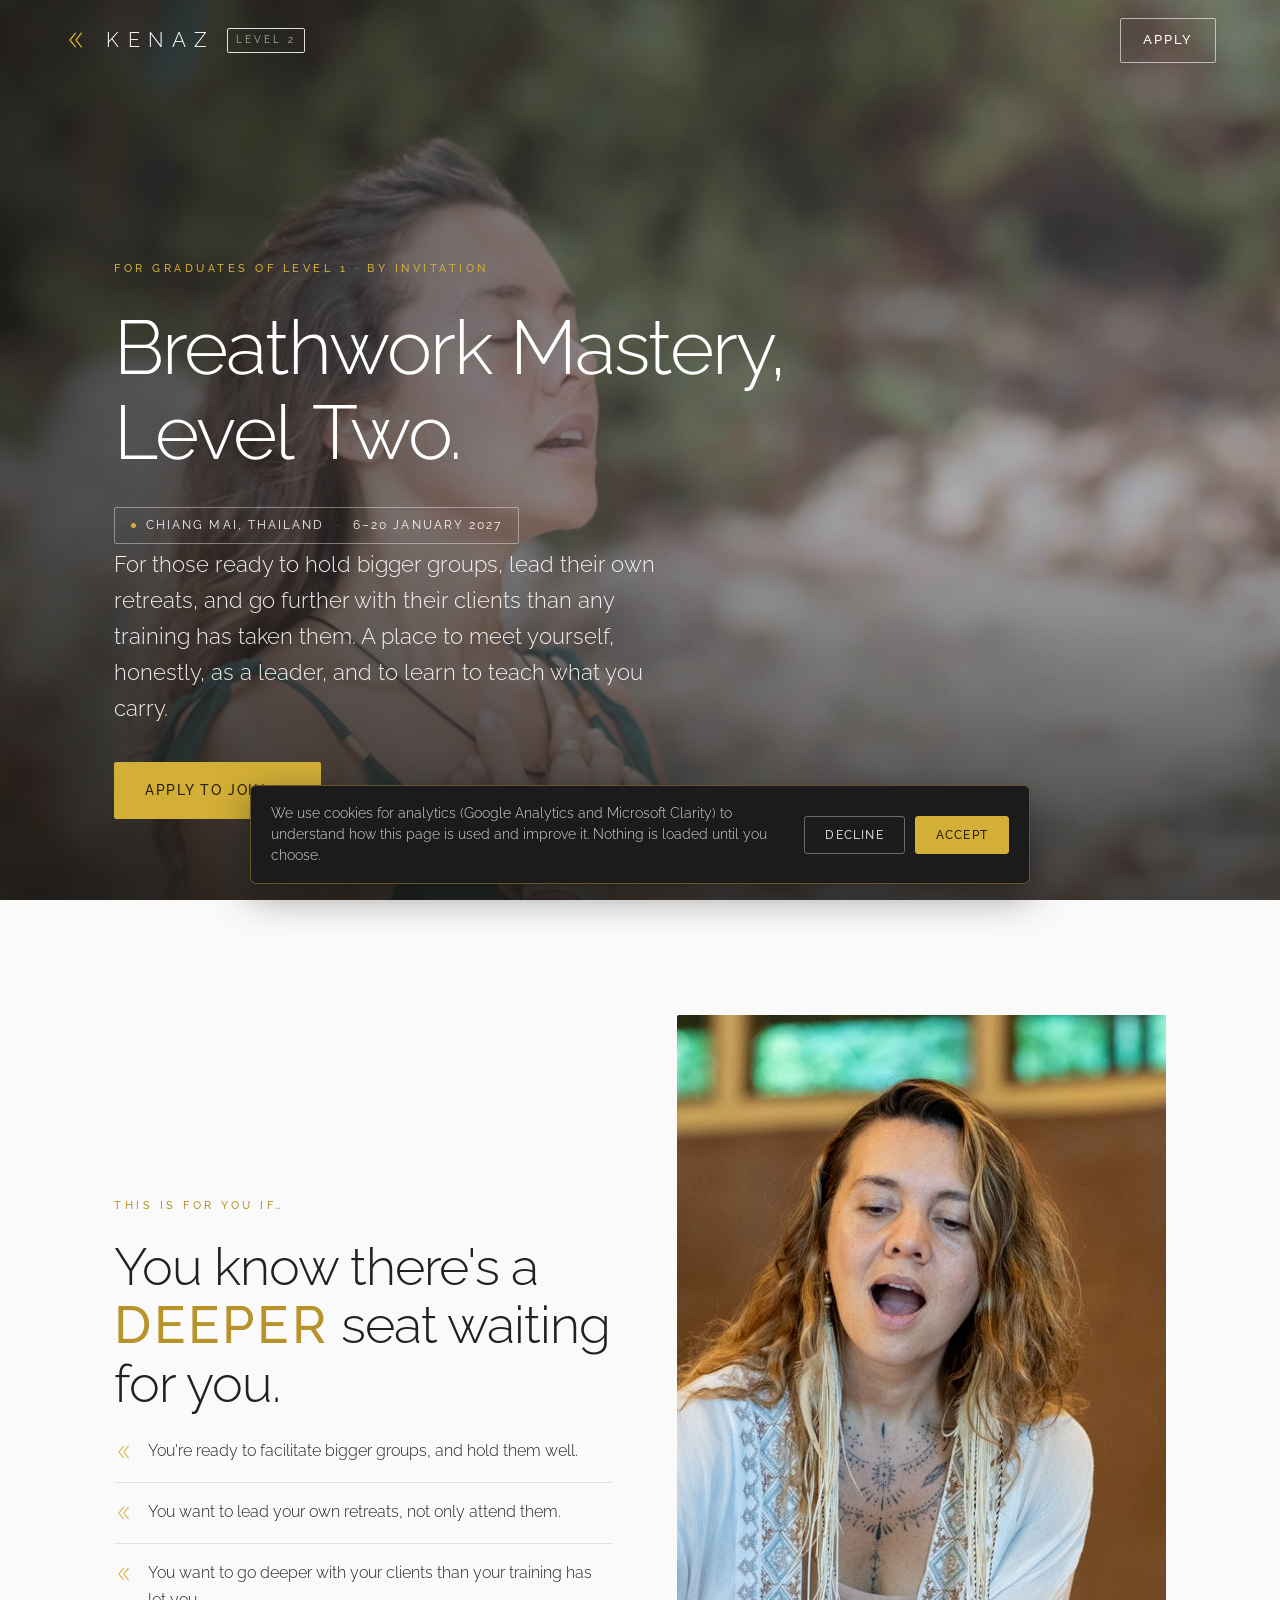
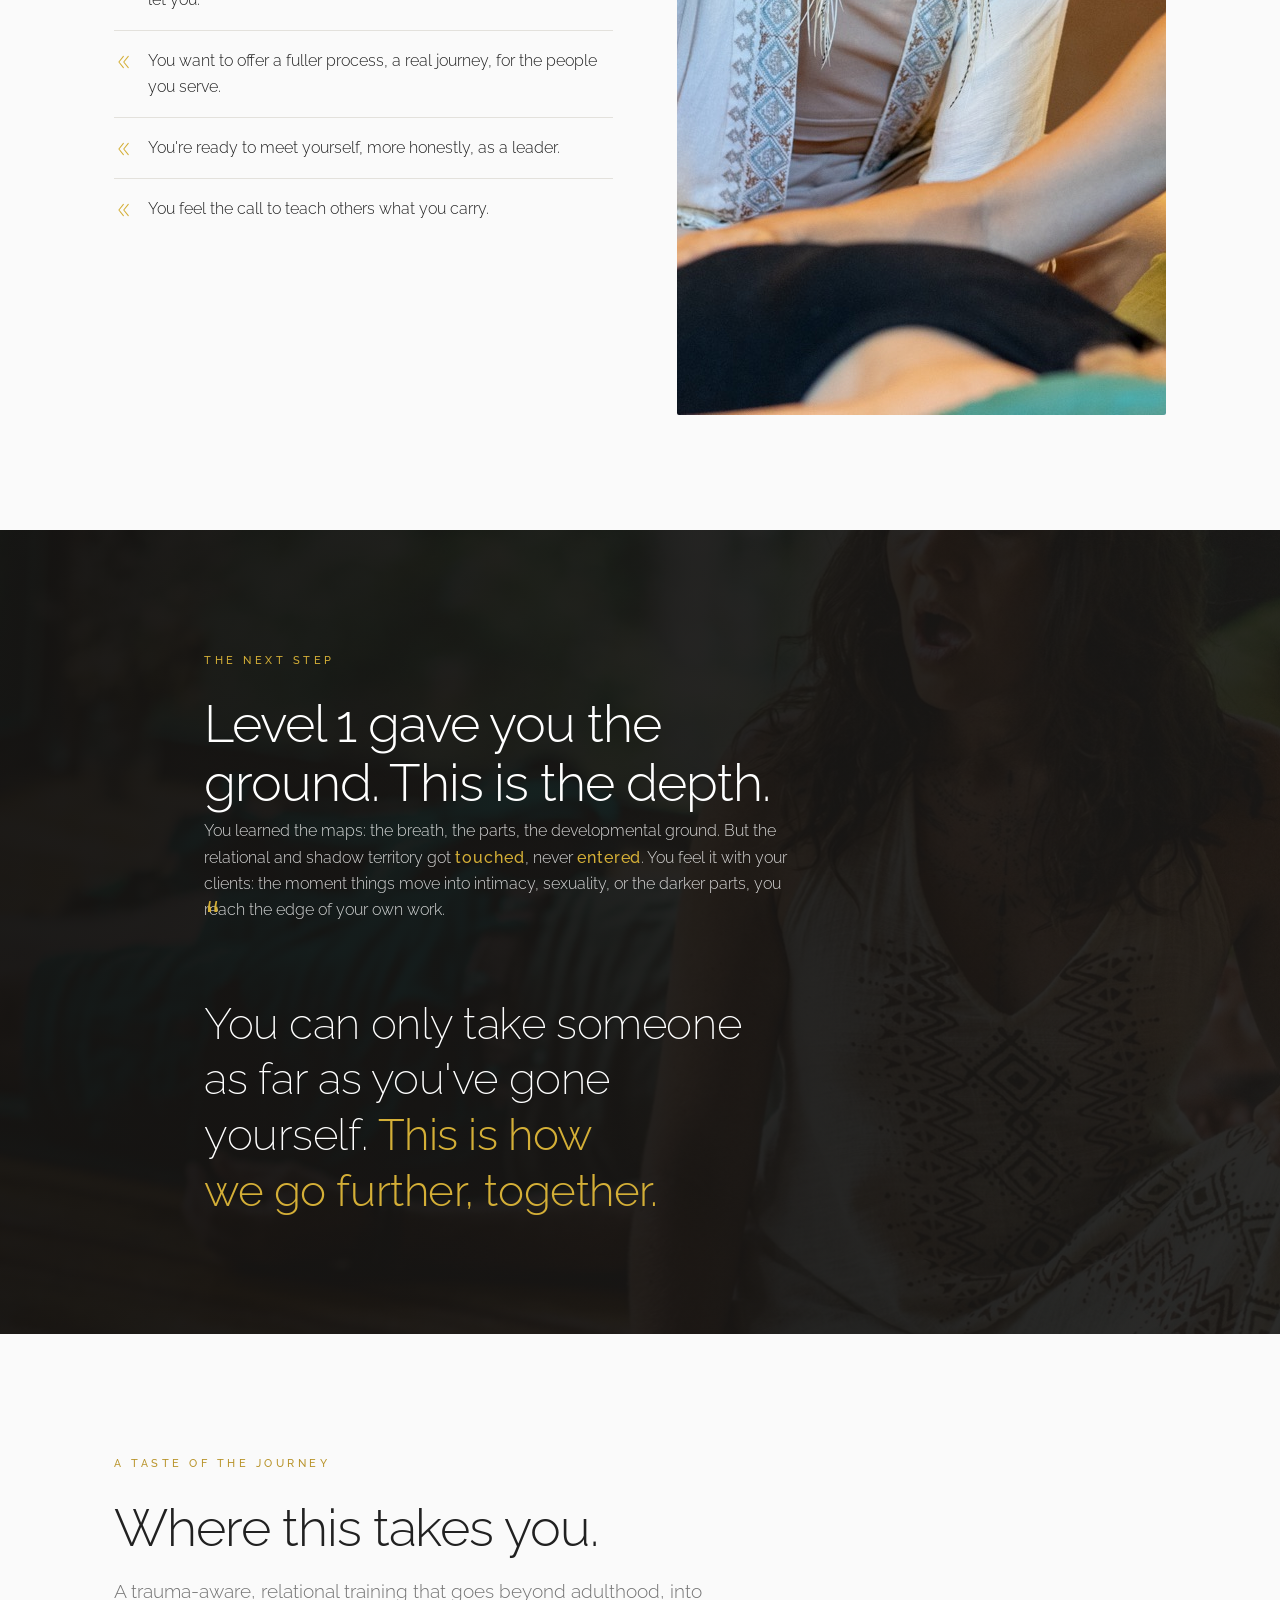
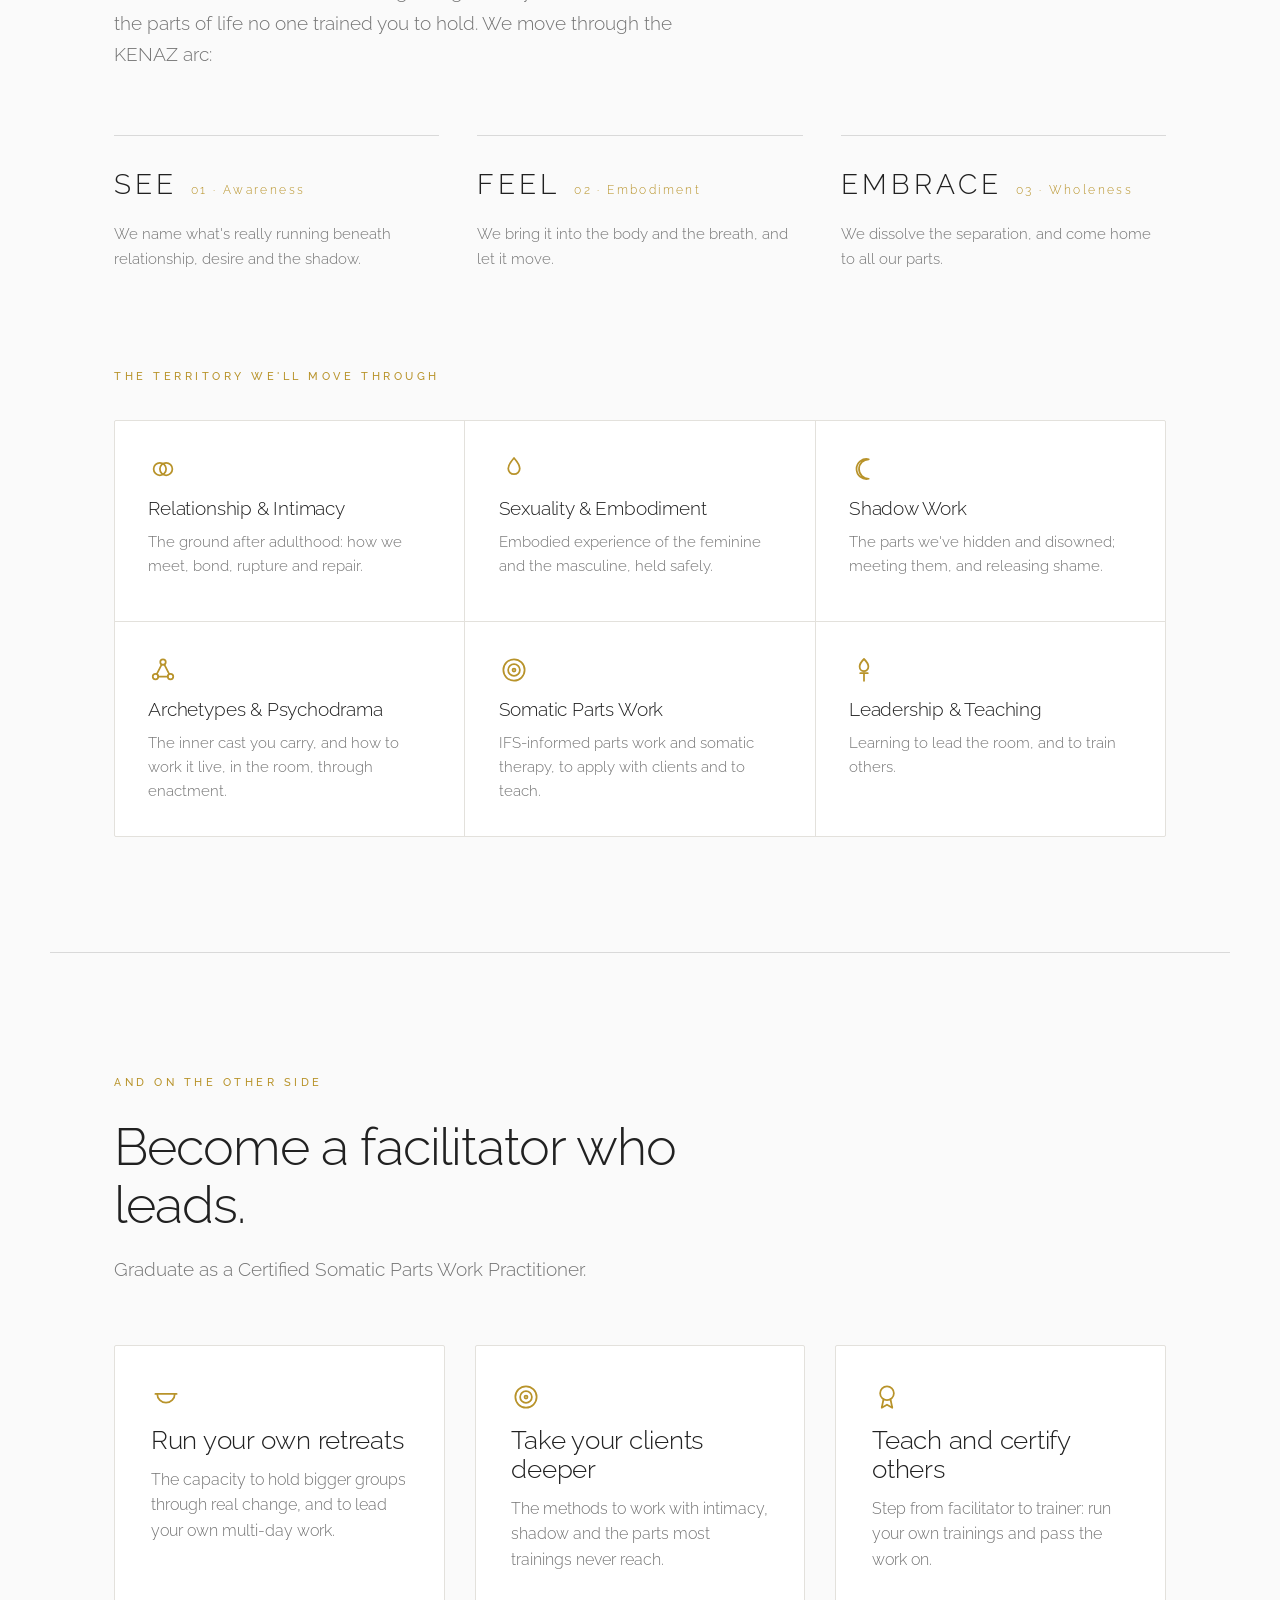
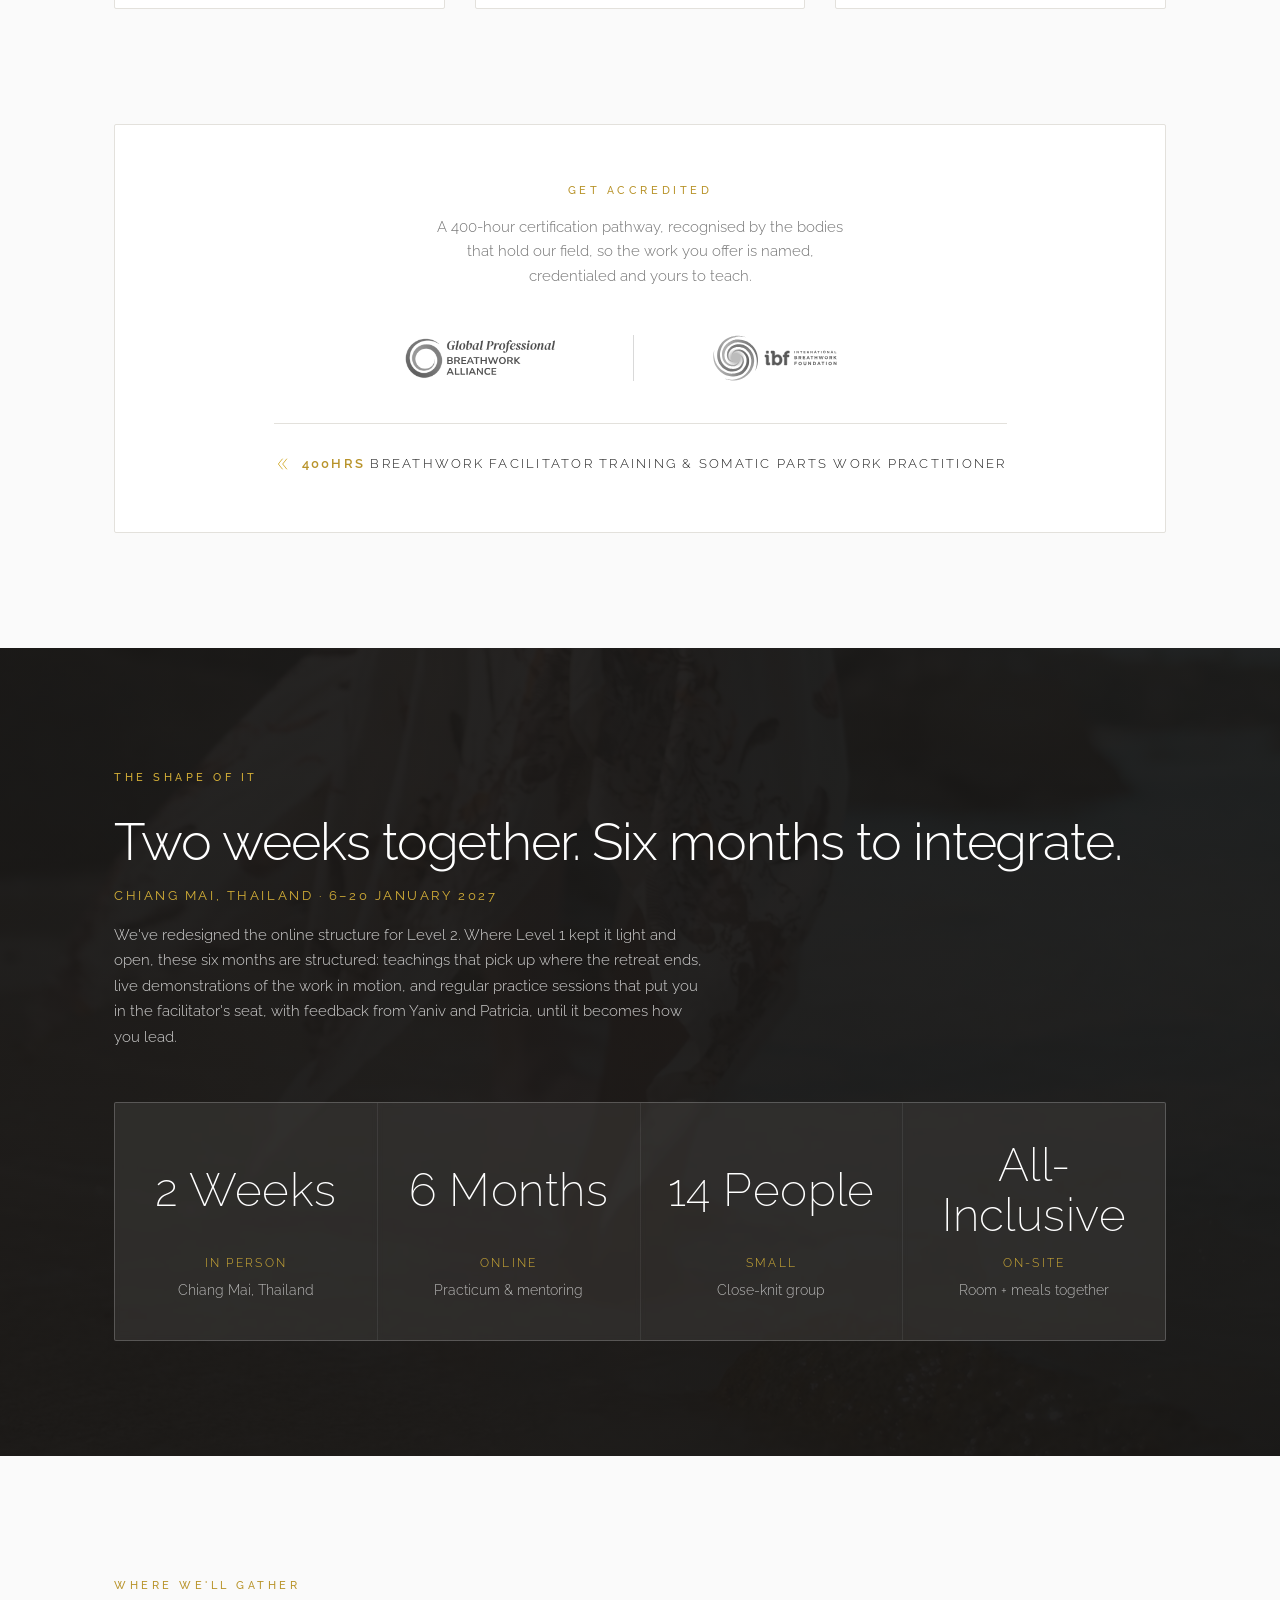
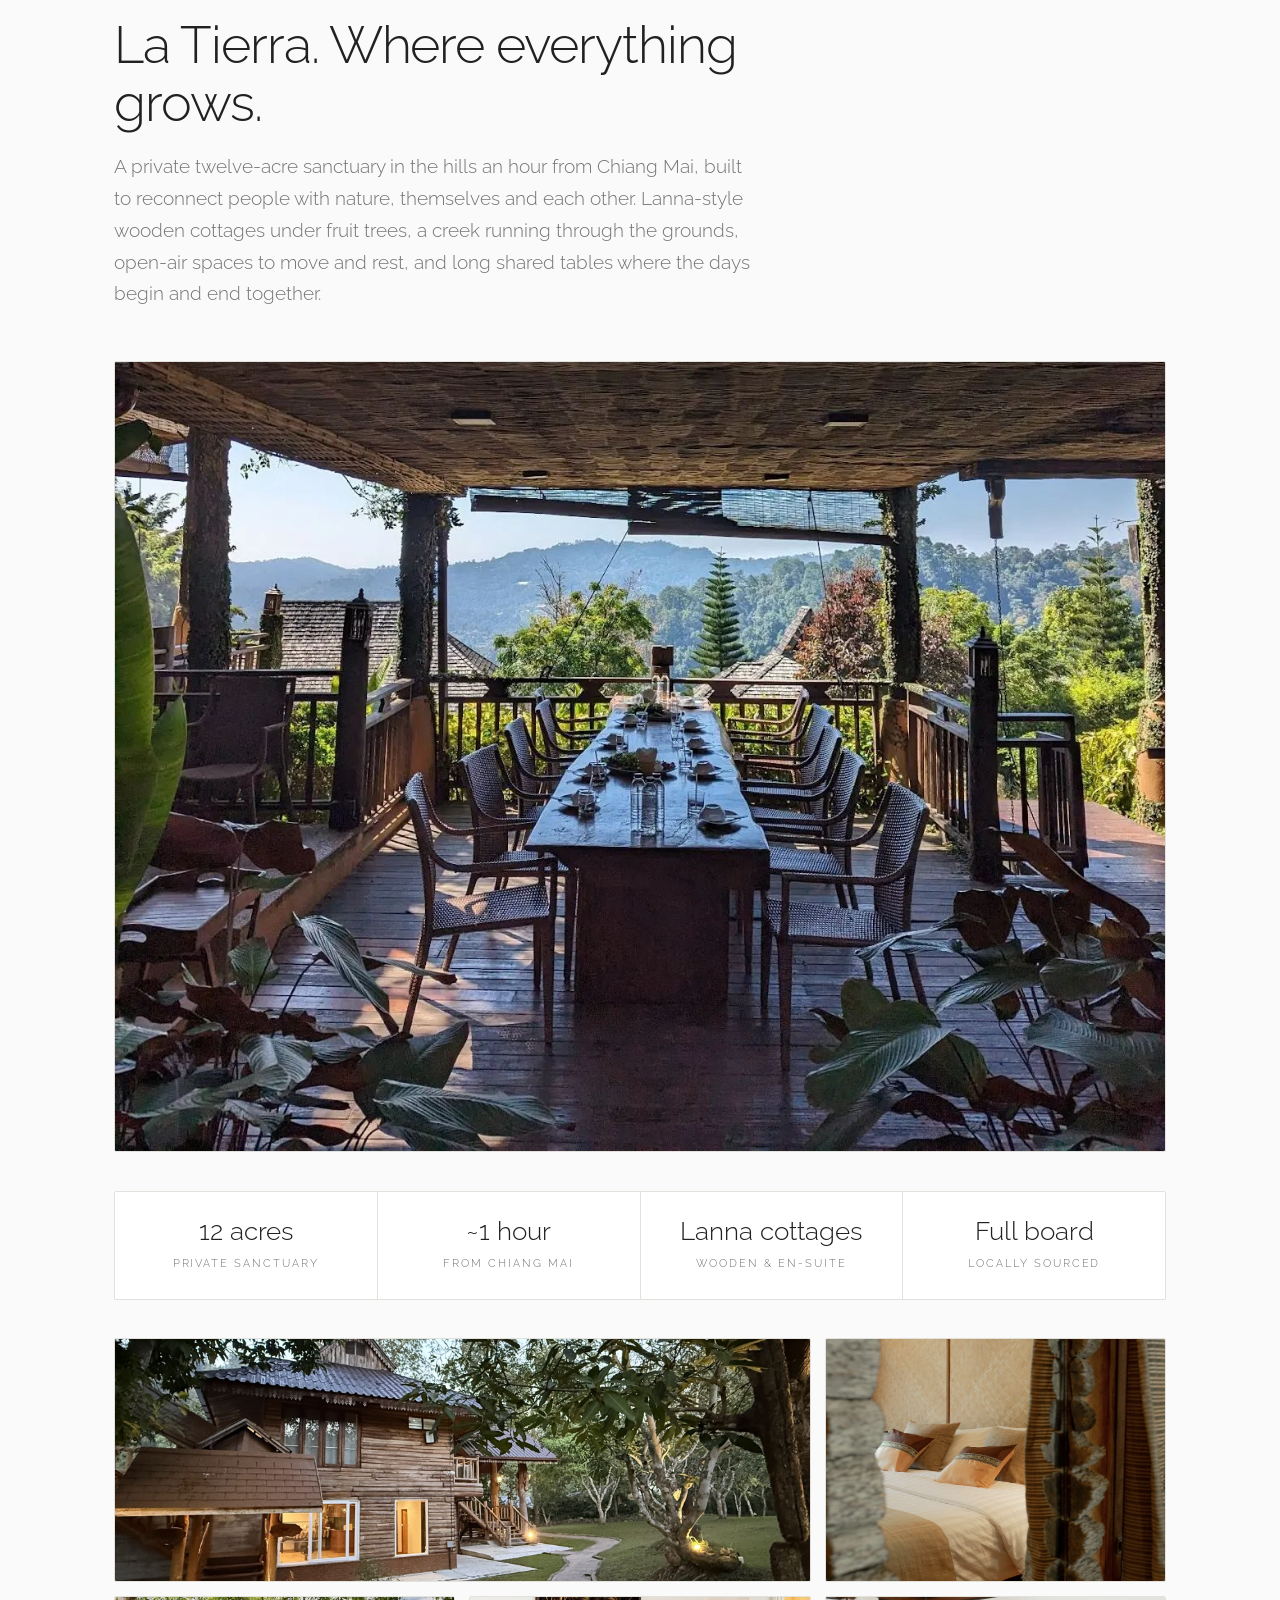
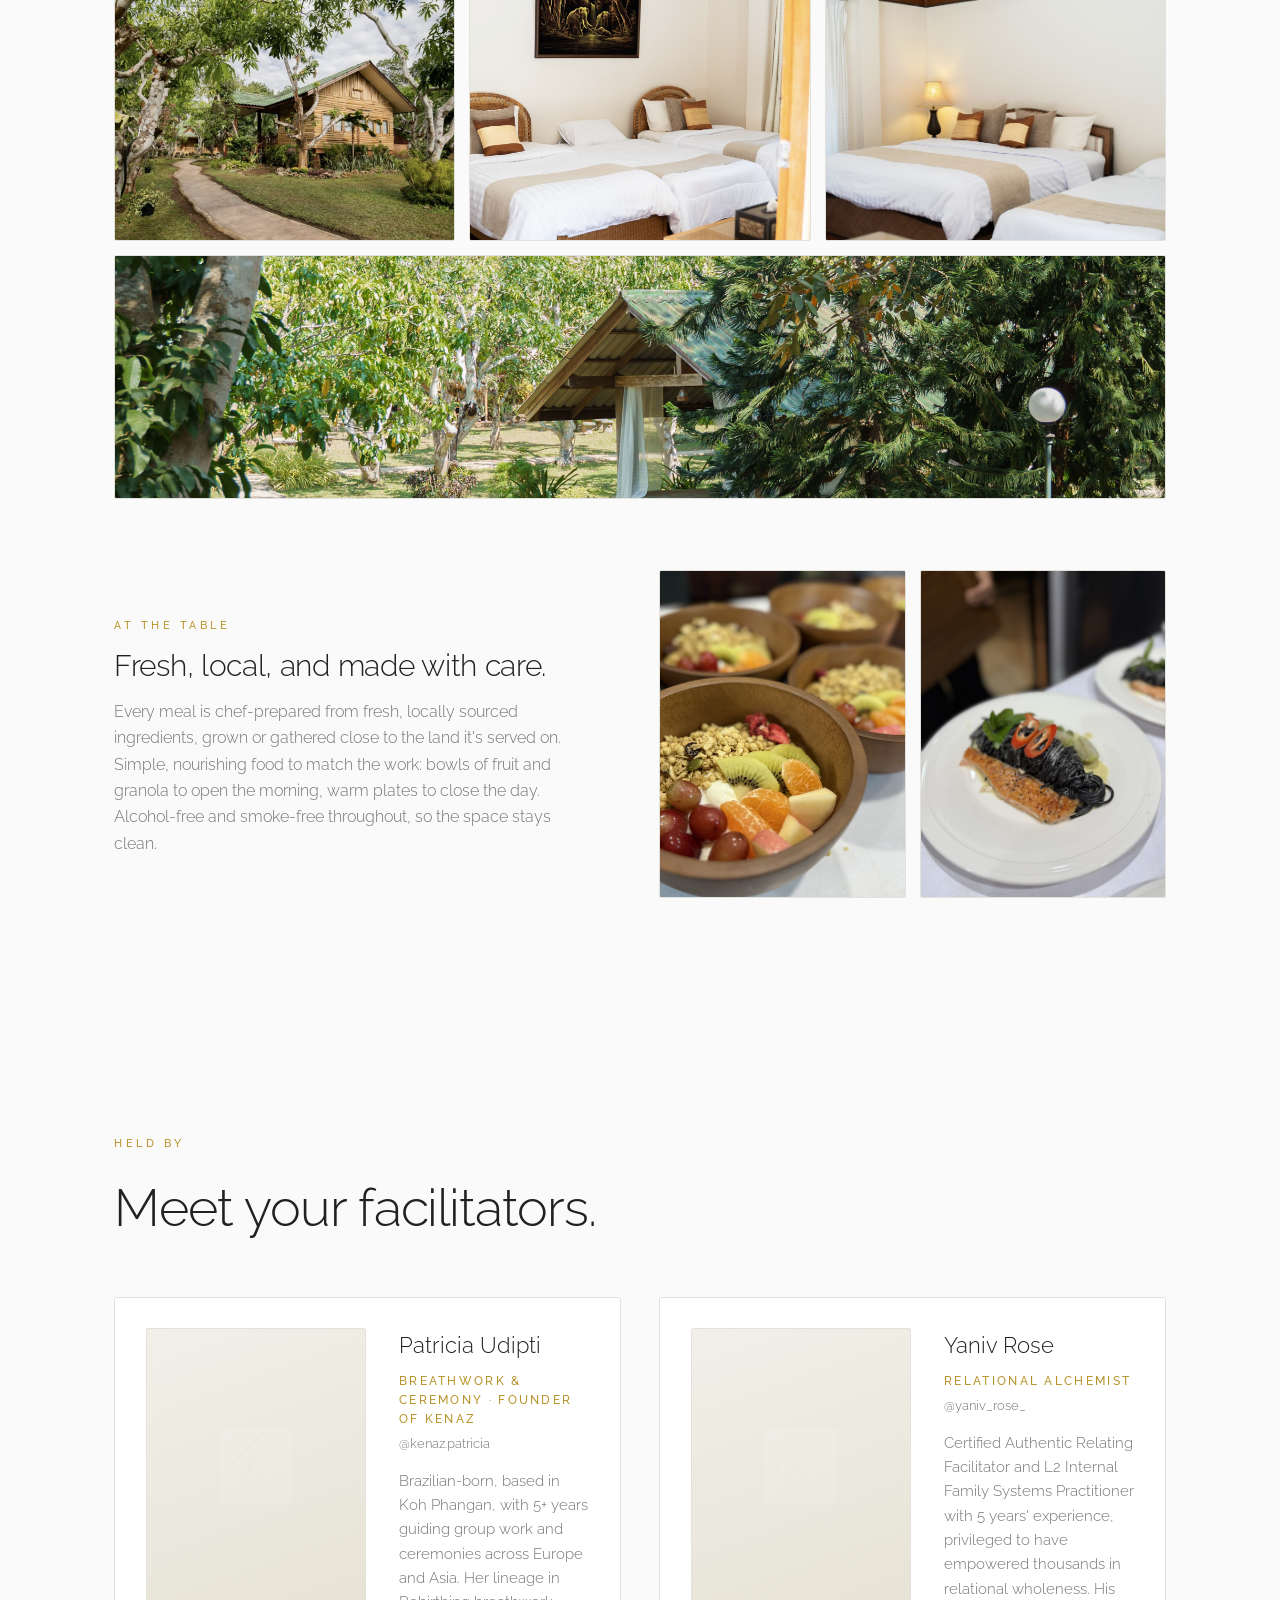
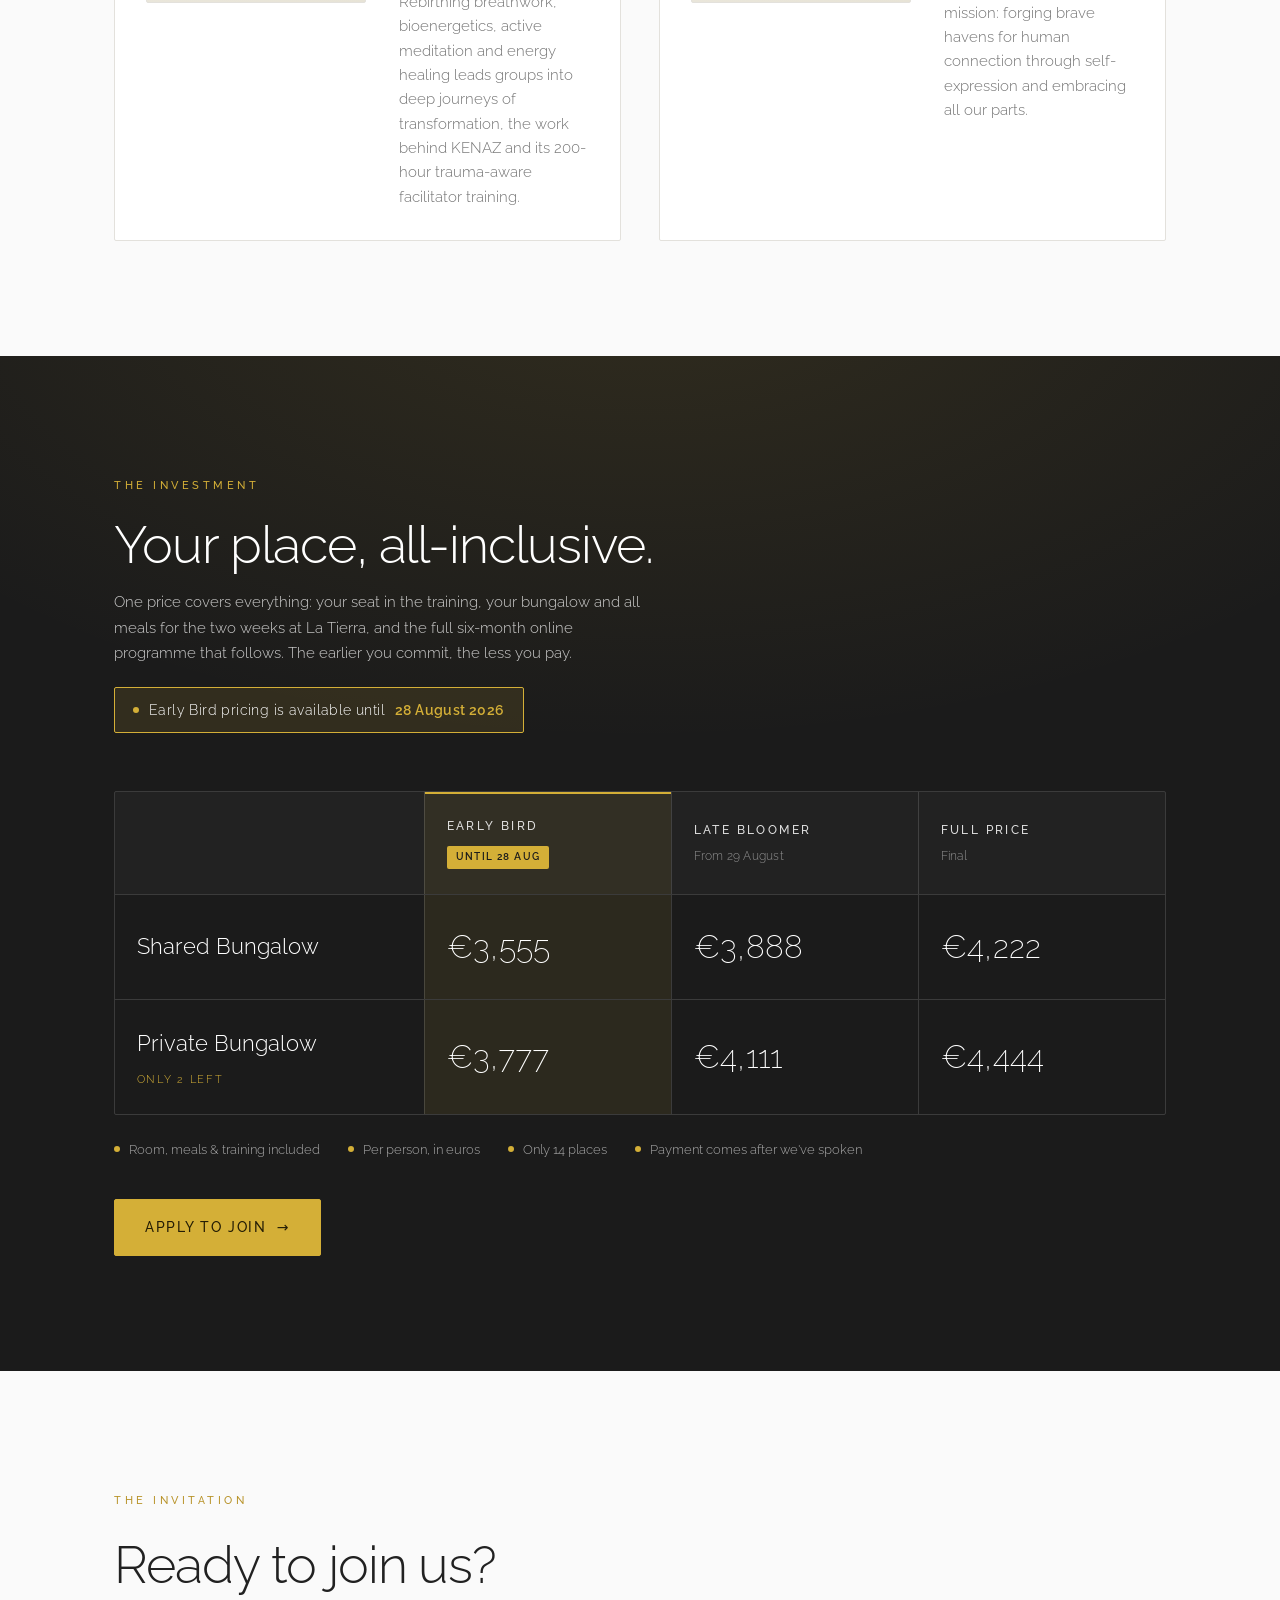
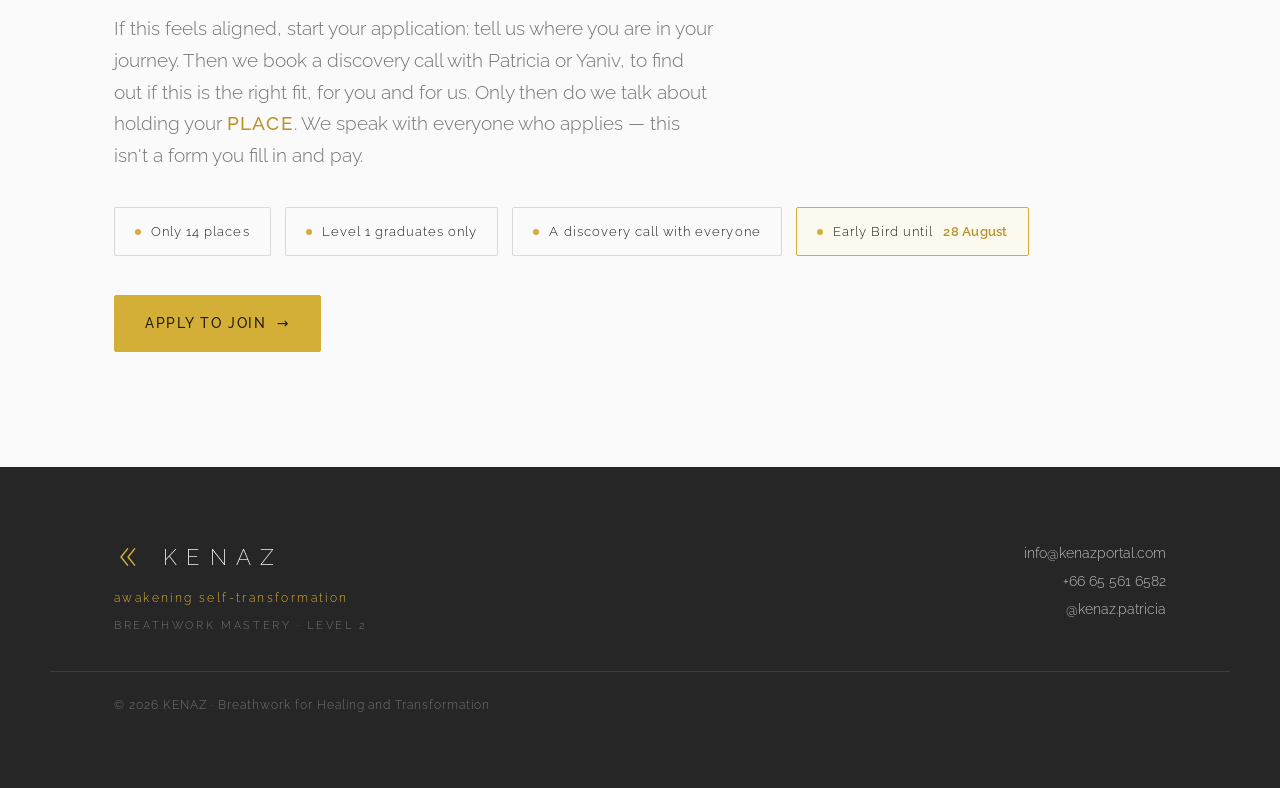
==== index.html @ 1f97355e "Make the signup a discovery-call process, not form-and-pay Applying no longer implies acceptance or " ====
<!doctype html>
<html lang="en">
<head>
<meta charset="utf-8" />
<meta name="viewport" content="width=device-width, initial-scale=1" />
<title>KENAZ · Breathwork Mastery, Level Two</title>
<meta name="description" content="Breathwork Mastery, Level Two. Chiang Mai, Thailand, 6–20 January 2027. For graduates of Level 1, by invitation. The deeper journey: relational, somatic, trauma-aware. Applications now open, with Early Bird pricing." />
<link rel="icon" href="assets/kenaz/6247a7dbbd6a4724bd88197664e0f6dd.png" />
<link rel="preconnect" href="https://fonts.googleapis.com" />
<link rel="preconnect" href="https://fonts.gstatic.com" crossorigin />
<link href="https://fonts.googleapis.com/css2?family=Raleway:wght@200;300;400;500;600&display=swap" rel="stylesheet" />
<script>document.documentElement.classList.add('js')</script>
<style>
  :root{
    --bg:#fafafa;
    --surface:#ffffff;
    --fg:#212121;
    --muted:#737373;
    --border:#e3e1dc;
    --hair:#d9d9d9;
    --accent:#d4af37;
    --accent-deep:#b8932a;
    --ink:#1b1b1b;
    --ink-2:#262626;

    --font:"Raleway","Nunito Sans","Open Sans",-apple-system,system-ui,sans-serif;
    --maxw:1180px;
    --pad:clamp(22px,5vw,80px);
    --ease:cubic-bezier(.22,.61,.36,1);
  }

  *{box-sizing:border-box;margin:0;padding:0}
  html{scroll-behavior:smooth}
  body{
    font-family:var(--font);
    font-weight:300;
    color:var(--fg);
    background:var(--bg);
    line-height:1.65;
    font-size:clamp(16px,1.05vw,18px);
    -webkit-font-smoothing:antialiased;
    -moz-osx-font-smoothing:grayscale;
    overflow-x:hidden;
  }
  img{display:block;max-width:100%}
  a{color:inherit;text-decoration:none}

  /* ---- type helpers ---- */
  .eyebrow{
    font-size:clamp(11px,.78vw,12.5px);
    font-weight:500;
    letter-spacing:.32em;
    text-transform:uppercase;
    color:var(--accent-deep);
    display:inline-block;
  }
  .eyebrow.on-dark{color:var(--accent)}
  h1,h2,h3{font-weight:300;line-height:1.12;letter-spacing:-.01em}
  h1{font-size:clamp(38px,6.4vw,76px);letter-spacing:-.025em}
  h2{font-size:clamp(30px,4.2vw,52px);letter-spacing:-.02em}
  h3{font-size:clamp(20px,2vw,26px)}
  .lead{font-size:clamp(18px,1.5vw,22px);font-weight:300;color:var(--fg)}
  .muted{color:var(--muted)}
  em.cap{font-style:normal;font-weight:500;letter-spacing:.06em}

  .wrap{max-width:var(--maxw);margin:0 auto;padding-left:var(--pad);padding-right:var(--pad)}
  section{padding:clamp(64px,9vw,128px) 0}
  .rule{height:1px;background:var(--hair);border:0;max-width:var(--maxw);margin:0 auto}

  /* ---- chevron mark ---- */
  .chev{display:inline-block;vertical-align:middle}
  .chev svg{display:block}
  .chev path{fill:none;stroke:var(--accent);stroke-width:1.4;stroke-linecap:round;stroke-linejoin:round}

  /* ---- buttons ---- */
  .btn{
    display:inline-flex;align-items:center;gap:.7em;
    font-weight:500;font-size:14px;letter-spacing:.12em;text-transform:uppercase;
    padding:16px 30px;border-radius:2px;cursor:pointer;border:1px solid var(--fg);
    background:var(--fg);color:#fff;transition:.4s var(--ease);
  }
  .btn:hover{background:transparent;color:var(--fg)}
  .btn-gold{background:var(--accent);border-color:var(--accent);color:#241d05}
  .btn-gold:hover{background:transparent;color:var(--accent-deep);border-color:var(--accent)}
  .btn-ghost{background:transparent;color:#fff;border-color:rgba(255,255,255,.55)}
  .btn-ghost:hover{background:#fff;color:var(--ink);border-color:#fff}
  .btn .arr{transition:transform .4s var(--ease)}
  .btn:hover .arr{transform:translateX(4px)}
  .btn:active{transform:translateY(1px)}

  /* ---- focus visibility (keyboard) — WCAG 2.4.7 ---- */
  :focus-visible{outline:2px solid var(--fg);outline-offset:3px;border-radius:3px}
  /* light-on-dark surfaces need a light ring to keep 3:1 */
  .hero a:focus-visible,.band-dark a:focus-visible,.facts-band a:focus-visible,
  .waitlist a:focus-visible,.waitlist button:focus-visible,.waitlist input:focus-visible,
  footer a:focus-visible,.nav:not(.scrolled) .nav-cta:focus-visible,
  .nav:not(.scrolled) .brand:focus-visible{outline-color:#fff}

  /* hash / keyboard landing clears the fixed nav */
  [id]{scroll-margin-top:84px}

  /* ======================= NAV ======================= */
  .nav{
    position:fixed;inset:0 0 auto 0;z-index:50;
    display:flex;align-items:center;justify-content:space-between;
    padding:18px var(--pad);
    transition:background .5s var(--ease),padding .5s var(--ease),box-shadow .5s var(--ease);
  }
  .nav.scrolled{background:rgba(250,250,250,.92);backdrop-filter:blur(12px);box-shadow:0 1px 0 var(--border);padding:12px var(--pad)}
  .brand{display:flex;align-items:center;gap:12px;color:#fff;transition:color .5s var(--ease)}
  .nav.scrolled .brand{color:var(--fg)}
  .brand .wordmark{font-size:20px;letter-spacing:.42em;font-weight:300;padding-left:.42em}
  .brand .lvl{
    font-size:10px;letter-spacing:.3em;text-transform:uppercase;
    padding:3px 8px;border:1px solid currentColor;border-radius:2px;opacity:.85;
  }
  .nav .brand .chev path{stroke:var(--accent)}
  .nav-cta{font-size:12.5px;letter-spacing:.14em;text-transform:uppercase;font-weight:500;
    padding:11px 22px;border:1px solid rgba(255,255,255,.6);color:#fff;border-radius:2px;transition:.4s var(--ease)}
  .nav-cta:hover{background:#fff;color:var(--ink)}
  .nav.scrolled .nav-cta{border-color:var(--accent);color:var(--accent-deep)}
  .nav.scrolled .nav-cta:hover{background:var(--accent);color:#241d05}

  /* ======================= HERO ======================= */
  .hero{position:relative;min-height:100svh;display:flex;align-items:flex-end;padding-bottom:clamp(60px,9vh,110px);color:#fff;overflow:hidden}
  .hero .bg{position:absolute;inset:0;z-index:-2}
  .hero .bg img{width:100%;height:100%;object-fit:cover;object-position:50% 35%}
  .hero::after{content:"";position:absolute;inset:0;z-index:-1;
    background:linear-gradient(105deg,rgba(20,17,13,.74) 0%,rgba(20,17,13,.34) 46%,rgba(20,17,13,.12) 70%),
               linear-gradient(to top,rgba(20,17,13,.7),rgba(20,17,13,0) 42%)}
  .hero-inner{max-width:var(--maxw);width:100%;margin:0 auto;padding:0 var(--pad)}
  .hero-col{max-width:780px}
  .hero h1{margin:.32em 0 .42em;text-wrap:balance}
  .hero .sub{font-size:clamp(18px,1.7vw,24px);font-weight:300;max-width:42ch;color:rgba(255,255,255,.92)}
  .hero .intro{margin-top:1.1em;max-width:60ch;color:rgba(255,255,255,.78);font-size:clamp(15px,1.1vw,17px)}
  .hero-actions{display:flex;align-items:center;gap:24px;flex-wrap:wrap;margin-top:2.2em}
  .hero .micro{font-size:12.5px;letter-spacing:.16em;text-transform:uppercase;color:rgba(255,255,255,.72)}
  .hero .micro b{color:var(--accent);font-weight:500}
  .hero-tags{margin:.7em 0 .2em}
  .hero-tag{display:inline-flex;align-items:center;gap:10px;border:1px solid rgba(255,255,255,.4);border-radius:2px;
    padding:8px 16px;font-size:11.5px;letter-spacing:.18em;text-transform:uppercase;color:rgba(255,255,255,.95);font-weight:400}
  .hero-tag .dot{width:5px;height:5px;border-radius:50%;background:var(--accent);flex:none}
  .hero-tag .tsep{opacity:.45;margin:0 .2em}
  .facts-band .dateline{margin-top:1.1em;font-size:clamp(12.5px,1vw,15px);letter-spacing:.2em;text-transform:uppercase;color:var(--accent);font-weight:400}

  /* breathing scroll cue — the one flourish */
  .breathe{position:absolute;left:50%;bottom:26px;transform:translateX(-50%);z-index:1;
    display:flex;flex-direction:column;align-items:center;gap:10px;color:rgba(255,255,255,.6)}
  .breathe .ring{width:30px;height:30px;border:1px solid rgba(212,175,55,.85);border-radius:50%;
    display:grid;place-items:center;animation:breathe 9s var(--ease) infinite}
  .breathe .dot{width:5px;height:5px;border-radius:50%;background:var(--accent)}
  .breathe span{font-size:9.5px;letter-spacing:.34em;text-transform:uppercase}
  @keyframes breathe{0%,100%{transform:scale(.82);opacity:.55}45%{transform:scale(1.18);opacity:1}55%{transform:scale(1.18);opacity:1}}
  @media (max-width:560px),(max-height:700px){.breathe{display:none}}

  /* ======================= reveal ======================= */
  .reveal{transition:opacity .9s var(--ease),transform .9s var(--ease)}
  .js .reveal{opacity:0;transform:translateY(22px)}
  .reveal.in{opacity:1;transform:none}
  .reveal.d1{transition-delay:.08s}.reveal.d2{transition-delay:.16s}.reveal.d3{transition-delay:.24s}
  @media (prefers-reduced-motion:reduce){.reveal{opacity:1;transform:none}.breathe .ring{animation:none}}

  /* ======================= FOR YOU IF ======================= */
  .split{display:grid;grid-template-columns:1.02fr 1fr;gap:clamp(34px,5vw,76px);align-items:center}
  .split .media{position:relative}
  .split .media img{width:100%;aspect-ratio:4/5;object-fit:cover;object-position:40% 28%;border-radius:2px}
  .split .media .tag{position:absolute;left:0;bottom:0;background:var(--surface);padding:14px 20px;
    font-size:11px;letter-spacing:.26em;text-transform:uppercase;color:var(--muted);border-top:2px solid var(--accent)}
  .section-head{max-width:62ch}
  .section-head h2{margin:.45em 0 0}
  .check{list-style:none;margin-top:1.6em;display:grid;gap:1.05em}
  .check li{display:grid;grid-template-columns:auto 1fr;gap:16px;align-items:start;
    padding-bottom:1.05em;border-bottom:1px solid var(--border);font-size:clamp(16px,1.15vw,18.5px)}
  .check li:last-child{border-bottom:0}
  .check .chev{margin-top:5px}

  /* ======================= DARK QUOTE BAND ======================= */
  .band-dark{position:relative;color:#fff;background:var(--ink);overflow:hidden}
  .band-dark .bg{position:absolute;inset:0;z-index:0;opacity:.22}
  .band-dark .bg img{width:100%;height:100%;object-fit:cover;object-position:50% 30%}
  .band-dark::after{content:"";position:absolute;inset:0;background:linear-gradient(90deg,rgba(20,18,16,.85),rgba(20,18,16,.55))}
  .band-dark .wrap{position:relative;z-index:2;max-width:1000px}
  .band-dark .body{max-width:60ch;color:rgba(255,255,255,.82);margin-top:.4em}
  .pull{font-size:clamp(26px,3.4vw,44px);font-weight:200;line-height:1.28;letter-spacing:-.01em;
    margin-top:1.1em;max-width:20ch;text-wrap:balance}
  .pull b{color:var(--accent);font-weight:300}
  .quote-mark{font-size:60px;color:var(--accent);line-height:0;display:block;height:.4em}

  /* ======================= JOURNEY ARC ======================= */
  .arc{display:grid;grid-template-columns:repeat(3,1fr);gap:clamp(20px,3vw,40px);margin-top:clamp(40px,5vw,64px)}
  .arc .step{padding-top:26px;border-top:1px solid var(--hair)}
  .arc .step .k{display:flex;align-items:baseline;gap:14px;margin-bottom:14px}
  .arc .step .k b{font-size:clamp(22px,2.2vw,30px);font-weight:300;letter-spacing:.14em}
  .arc .step .k .n{font-size:12px;letter-spacing:.2em;color:var(--accent-deep)}
  .arc .step p{color:var(--muted);font-size:clamp(15px,1.05vw,16.5px)}

  .territory{margin-top:clamp(54px,7vw,90px)}
  .terr-grid{display:grid;grid-template-columns:repeat(3,1fr);gap:1px;background:var(--border);border:1px solid var(--border);border-radius:2px;overflow:hidden;margin-top:2em}
  .terr{background:var(--surface);padding:clamp(26px,2.6vw,38px);min-height:200px;display:flex;flex-direction:column;transition:background .4s var(--ease)}
  .terr:hover{background:#fbfaf6}
  .terr .n{font-size:13px;letter-spacing:.2em;color:var(--accent-deep);font-weight:500}
  .terr h3{margin:14px 0 10px;font-size:clamp(19px,1.5vw,22px)}
  .terr p{color:var(--muted);font-size:15px;line-height:1.6}

  /* ======================= OUTCOMES ======================= */
  .cards-3{display:grid;grid-template-columns:repeat(3,1fr);gap:clamp(18px,2.4vw,30px);margin-top:clamp(40px,5vw,60px)}
  .card{background:var(--surface);border:1px solid var(--border);border-radius:2px;padding:clamp(28px,2.8vw,40px)}
  .card .num{font-size:13px;letter-spacing:.2em;color:var(--accent-deep);font-weight:500}
  .card h3{margin:14px 0 12px}

  /* ---- card / territory line-glyphs (replace numeric markers) ---- */
  .gly{display:block;height:30px}
  .gly svg{display:block;width:30px;height:30px;overflow:visible}
  .gly path,.gly circle,.gly line,.gly polyline{
    fill:none;stroke:var(--accent-deep);stroke-width:1.4;stroke-linecap:round;stroke-linejoin:round;
  }
  .card p{color:var(--muted);font-size:15.5px}

  /* ======================= ACCREDITATION ======================= */
  .accredit{padding-top:0}
  .accredit .inner{
    border:1px solid var(--border);border-radius:2px;background:var(--surface);
    padding:clamp(30px,4vw,52px);text-align:center;
  }
  .accredit .eyebrow{margin-bottom:14px}
  .accredit p.line{max-width:46ch;margin:0 auto;color:var(--muted);font-size:clamp(15px,1.05vw,16.5px)}
  .accredit .logos{
    display:flex;align-items:center;justify-content:center;flex-wrap:wrap;
    gap:clamp(34px,6vw,76px);margin-top:clamp(28px,3.4vw,42px);
  }
  .accredit .logos .sep{width:1px;height:46px;background:var(--hair)}
  .accredit .logos img{
    height:clamp(40px,4.4vw,54px);width:auto;
    filter:grayscale(1) brightness(.62) contrast(1.05);
    opacity:.7;transition:filter .5s var(--ease),opacity .5s var(--ease);
  }
  .accredit .logos a:hover img{filter:grayscale(1) brightness(.34);opacity:1}
  .accredit .credential{
    margin-top:clamp(26px,3vw,38px);padding-top:clamp(22px,2.4vw,30px);border-top:1px solid var(--border);
    display:inline-flex;align-items:center;gap:12px;
    font-size:12.5px;letter-spacing:.18em;text-transform:uppercase;color:var(--fg);
  }
  .accredit .credential b{color:var(--accent-deep);font-weight:600}

  /* ======================= SHAPE / FACTS ======================= */
  .facts-band{position:relative;color:#fff;background:var(--ink-2);overflow:hidden}
  .facts-band .bg{position:absolute;inset:0;z-index:0;opacity:.3}
  .facts-band .bg img{width:100%;height:100%;object-fit:cover;object-position:50% 60%}
  .facts-band::after{content:"";position:absolute;inset:0;background:linear-gradient(180deg,rgba(20,18,16,.72),rgba(20,18,16,.82))}
  .facts-band .wrap{position:relative;z-index:2}
  .facts{display:grid;grid-template-columns:repeat(4,1fr);gap:1px;background:rgba(255,255,255,.14);
    border:1px solid rgba(255,255,255,.14);margin-top:clamp(36px,4vw,52px);border-radius:2px;overflow:hidden}
  .fact{background:rgba(20,18,16,.35);backdrop-filter:blur(2px);padding:clamp(26px,3vw,40px) clamp(20px,2vw,28px);text-align:center;display:flex;flex-direction:column}
  .fact .big{font-size:clamp(30px,3.6vw,46px);font-weight:200;letter-spacing:.01em;line-height:1.08;color:#fff;
    min-height:2.16em;display:flex;flex-direction:column;align-items:center;justify-content:center}
  .fact .lbl{margin-top:14px;font-size:11.5px;letter-spacing:.2em;text-transform:uppercase;color:var(--accent)}
  .fact .sub{margin-top:6px;font-size:13.5px;color:rgba(255,255,255,.66)}

  /* ======================= FACILITATORS ======================= */
  .fac-grid{display:grid;grid-template-columns:1fr 1fr;gap:clamp(22px,3vw,40px);margin-top:clamp(40px,5vw,60px)}
  .fac{display:grid;grid-template-columns:220px 1fr;gap:clamp(26px,2.6vw,36px);align-items:start;
    background:var(--surface);border:1px solid var(--border);border-radius:2px;padding:clamp(24px,2.4vw,34px)}
  .portrait{position:relative;overflow:hidden;width:220px;aspect-ratio:4/5;border-radius:2px;background:linear-gradient(160deg,#f1efe8,#e7e3d6);
    border:1px solid var(--border)}
  .portrait::before{content:"";position:absolute;inset:0;
    background:url(assets/kenaz/6247a7dbbd6a4724bd88197664e0f6dd.png) center/74px no-repeat;opacity:.1}
  .portrait .initials{position:relative;z-index:1;font-size:30px;font-weight:300;letter-spacing:.12em;color:var(--fg);opacity:.55}
  .portrait .ph{position:relative;z-index:1;font-size:9px;letter-spacing:.2em;text-transform:uppercase;color:var(--muted)}
  .portrait img{position:absolute;inset:0;width:100%;height:100%;object-fit:cover;object-position:50% 32%;z-index:2}
  .fac .name{font-size:clamp(21px,1.7vw,25px);font-weight:300}
  .fac .role{font-size:11.5px;letter-spacing:.2em;text-transform:uppercase;color:var(--accent-deep);margin:8px 0 4px;font-weight:500}
  .fac .handle{font-size:13px;color:var(--muted)}
  .fac .bio{margin-top:14px;font-size:15px;color:var(--muted);line-height:1.62}

  /* ======================= EARLY LOOK / SCARCITY ======================= */
  .earlylook .section-head{max-width:60ch}
  .badges{display:flex;flex-wrap:wrap;gap:14px;margin-top:2.2em}
  .badge{display:inline-flex;align-items:center;gap:10px;border:1px solid var(--hair);border-radius:2px;
    padding:13px 20px;font-size:13px;letter-spacing:.08em}
  .badge .dot{width:6px;height:6px;border-radius:50%;background:var(--accent)}
  .badge.hl{border-color:var(--accent);background:#fcf9ef;color:var(--fg)}
  .badge.hl b{color:var(--accent-deep);font-weight:600;letter-spacing:.02em}

  /* ======================= PRICING ======================= */
  .pricing{background:var(--ink);color:#fff;position:relative;overflow:hidden}
  .pricing::before{content:"";position:absolute;inset:0;background:radial-gradient(120% 80% at 50% -10%,rgba(212,175,55,.12),transparent 60%)}
  .pricing .wrap{position:relative;z-index:2}
  .pricing .section-head{max-width:62ch}
  .pricing h2{margin-top:.35em}
  .pricing .lead-d{color:rgba(255,255,255,.78);max-width:60ch;margin-top:1.1em;font-size:clamp(15px,1.15vw,17.5px);line-height:1.7}

  .ptable{margin-top:clamp(38px,4.5vw,58px);border:1px solid rgba(255,255,255,.14);border-radius:2px;overflow:hidden}
  .prow{display:grid;grid-template-columns:1.25fr 1fr 1fr 1fr}
  .prow+.prow{border-top:1px solid rgba(255,255,255,.14)}
  .pcell{padding:clamp(18px,2vw,26px) clamp(15px,1.7vw,26px);display:flex;flex-direction:column;justify-content:center}
  .pcell+.pcell{border-left:1px solid rgba(255,255,255,.14)}
  .phead{background:rgba(255,255,255,.03)}
  .phead .tier .tname{font-size:12px;letter-spacing:.2em;text-transform:uppercase;color:rgba(255,255,255,.85);font-weight:500}
  .phead .tier .tsub{font-size:11.5px;color:rgba(255,255,255,.5);margin-top:6px;letter-spacing:.02em}
  .phead .tier .ttag{align-self:flex-start;margin-top:9px;font-size:10px;letter-spacing:.14em;text-transform:uppercase;
    color:var(--ink);background:var(--accent);padding:3px 9px;border-radius:2px;font-weight:600}
  .tier-now{background:rgba(212,175,55,.09)}
  .phead .tier-now{box-shadow:inset 0 2px 0 var(--accent)}
  .rowlabel .rname{font-size:clamp(18px,1.7vw,22px);font-weight:300}
  .rowlabel .rnote{font-size:10.5px;letter-spacing:.16em;text-transform:uppercase;color:var(--accent);margin-top:9px}
  .price{font-size:clamp(23px,2.5vw,33px);font-weight:200;letter-spacing:.01em;color:#fff}
  .price .tier-mini{display:none}
  .pfoot{margin-top:24px;display:flex;flex-wrap:wrap;gap:12px 28px;font-size:13px;color:rgba(255,255,255,.62)}
  .pfoot .pf{display:inline-flex;align-items:center;gap:9px}
  .pfoot .pf .dot{width:6px;height:6px;border-radius:50%;background:var(--accent)}
  .pricing .pdeadline{display:inline-flex;align-items:center;gap:10px;margin-top:1.5em;
    border:1px solid var(--accent);border-radius:2px;padding:11px 18px;font-size:13.5px;
    letter-spacing:.03em;color:#fff;background:rgba(212,175,55,.12)}
  .pricing .pdeadline .dot{width:6px;height:6px;border-radius:50%;background:var(--accent);flex:none}
  .pricing .pdeadline b{color:var(--accent);font-weight:600}
  .pricing .pcta{margin-top:2.4em}

  /* ======================= VENUE ======================= */
  .venue .section-head{max-width:64ch}
  .venue h2{margin-top:.35em}
  .venue-hero{margin-top:clamp(34px,4vw,54px);position:relative;border-radius:2px;overflow:hidden;border:1px solid var(--border)}
  .venue-hero img{display:block;width:100%;height:auto}
  .venue-hero figcaption{position:absolute;left:0;right:0;bottom:0;
    background:linear-gradient(0deg,rgba(20,18,16,.72),rgba(20,18,16,0));
    color:#fff;padding:clamp(30px,5vw,52px) clamp(20px,2.4vw,30px) clamp(16px,1.8vw,22px);
    font-size:12px;letter-spacing:.16em;text-transform:uppercase}
  .venue-facts{display:grid;grid-template-columns:repeat(4,1fr);gap:1px;background:var(--border);
    border:1px solid var(--border);border-radius:2px;overflow:hidden;margin-top:clamp(28px,3vw,40px)}
  .venue-fact{background:var(--surface);padding:clamp(20px,2vw,30px) clamp(14px,1.5vw,22px);text-align:center}
  .venue-fact .vf-big{font-size:clamp(19px,2vw,26px);font-weight:300;color:var(--fg);line-height:1.12}
  .venue-fact .vf-lbl{margin-top:9px;font-size:11px;letter-spacing:.18em;text-transform:uppercase;color:var(--muted)}
  .venue-gallery{display:grid;grid-template-columns:repeat(6,1fr);grid-auto-rows:clamp(96px,9vw,148px);
    gap:clamp(10px,1.1vw,15px);margin-top:clamp(28px,3vw,40px)}
  .venue-gallery figure{overflow:hidden;border-radius:2px;border:1px solid var(--border);background:#eceae4}
  .venue-gallery img{width:100%;height:100%;object-fit:cover}
  .vg-1{grid-column:span 4;grid-row:span 2}
  .vg-2{grid-column:span 2;grid-row:span 2}
  .vg-3{grid-column:span 2;grid-row:span 2}
  .vg-4{grid-column:span 2;grid-row:span 2}
  .vg-5{grid-column:span 2;grid-row:span 2}
  .vg-6{grid-column:span 6;grid-row:span 2}
  .venue-food{display:grid;grid-template-columns:1fr 1fr;gap:clamp(22px,3vw,48px);align-items:center;margin-top:clamp(44px,5.5vw,72px)}
  .venue-food h3{font-size:clamp(22px,2.4vw,30px);font-weight:300}
  .venue-food p{color:var(--muted);max-width:46ch}
  .venue-food .vf-imgs{display:grid;grid-template-columns:1fr 1fr;gap:clamp(10px,1.1vw,15px)}
  .venue-food .vf-imgs img{width:100%;aspect-ratio:3/4;object-fit:cover;border-radius:2px;border:1px solid var(--border)}

  /* ======================= WAITLIST ======================= */
  .waitlist{background:var(--ink);color:#fff;position:relative;overflow:hidden}
  .waitlist::before{content:"";position:absolute;inset:0;
    background:radial-gradient(120% 80% at 50% -10%,rgba(212,175,55,.14),transparent 60%)}
  .waitlist .wrap{position:relative;z-index:2;max-width:760px;text-align:center}
  .waitlist h2{margin:.5em 0 .5em}
  .waitlist .body{color:rgba(255,255,255,.78);max-width:52ch;margin:0 auto}
  .form{margin:2.4em auto 0;max-width:540px;text-align:left}
  .field{margin-bottom:18px}
  .field label{display:block;font-size:11px;letter-spacing:.2em;text-transform:uppercase;color:rgba(255,255,255,.6);margin-bottom:8px}
  .field .hint{text-transform:none;letter-spacing:0;font-size:12px;color:rgba(255,255,255,.45);margin-top:3px;display:block}
  .field textarea,.field select{width:100%;padding:15px 18px;background:rgba(255,255,255,.06);border:1px solid rgba(255,255,255,.2);
    border-radius:2px;color:#fff;font-family:var(--font);font-size:16px;font-weight:300;transition:.3s var(--ease)}
  .field textarea{line-height:1.6;resize:vertical;min-height:92px}
  .field textarea::placeholder{color:rgba(255,255,255,.4)}
  .field textarea:focus,.field select:focus{outline:none;border-color:var(--accent);background-color:rgba(255,255,255,.09)}
  .field select{appearance:none;-webkit-appearance:none;cursor:pointer;
    background-image:url("data:image/svg+xml;utf8,<svg xmlns='http://www.w3.org/2000/svg' width='14' height='14' viewBox='0 0 24 24' fill='none' stroke='%23d4af37' stroke-width='2'><path d='M6 9l6 6 6-6'/></svg>");
    background-repeat:no-repeat;background-position:right 16px center;padding-right:42px}
  .field select option{color:#1b1b1b;background:#fff}
  .pills{display:flex;flex-wrap:wrap;gap:9px}
  .pills label{cursor:pointer;margin:0}
  .pills input{position:absolute;opacity:0;width:0;height:0}
  .pills span{display:inline-block;padding:10px 16px;border:1px solid rgba(255,255,255,.2);border-radius:2px;
    font-size:14px;font-weight:300;color:rgba(255,255,255,.82);transition:.22s var(--ease)}
  .pills input:checked+span{border-color:var(--accent);background:rgba(212,175,55,.16);color:#fff}
  .pills input:focus-visible+span{outline:2px solid var(--accent);outline-offset:2px}
  .field input{width:100%;padding:15px 18px;background:rgba(255,255,255,.06);border:1px solid rgba(255,255,255,.2);
    border-radius:2px;color:#fff;font-family:var(--font);font-size:16px;font-weight:300;transition:.3s var(--ease)}
  .field input::placeholder{color:rgba(255,255,255,.4)}
  .field input:focus{outline:none;border-color:var(--accent);background:rgba(255,255,255,.09)}
  .field input.err{border-color:#d98a6a}
  .err-msg{display:none;color:#e7a98e;font-size:13px;margin-top:7px;letter-spacing:.02em}
  .err-msg.show{display:block}
  .form .btn{width:100%;justify-content:center;margin-top:8px}
  .form .micro{margin-top:16px;text-align:center;font-size:11.5px;letter-spacing:.14em;text-transform:uppercase;color:rgba(255,255,255,.5)}
  .form-error{display:none;color:#e7a98e;font-size:13px;margin-top:12px;text-align:center;letter-spacing:.02em}
  .form-error.show{display:block}
  .form .btn:disabled{opacity:.55;cursor:default;transform:none}
  .success{display:none;text-align:center;animation:fade .8s var(--ease)}
  .success.show{display:block}
  @keyframes fade{from{opacity:0;transform:translateY(12px)}to{opacity:1;transform:none}}
  .success .seal{width:64px;height:64px;border:1px solid var(--accent);border-radius:50%;display:grid;place-items:center;margin:0 auto 22px}
  .success h3{font-size:clamp(26px,3vw,38px);font-weight:200}
  .success p{color:rgba(255,255,255,.8);margin-top:14px;max-width:42ch;margin-left:auto;margin-right:auto}
  .success b{color:var(--accent);font-weight:400}

  /* ======================= FOOTER ======================= */
  footer{background:var(--ink-2);color:rgba(255,255,255,.7);padding:clamp(48px,6vw,72px) 0}
  .foot{display:flex;justify-content:space-between;align-items:flex-start;gap:40px;flex-wrap:wrap}
  .foot .mark{display:flex;align-items:center;gap:14px;color:#fff}
  .foot .mark .wm{font-size:22px;letter-spacing:.42em;font-weight:200;padding-left:.42em}
  .foot .tagline{font-size:12px;letter-spacing:.2em;color:var(--accent);margin-top:14px;text-transform:lowercase}
  .foot .label{font-size:11px;letter-spacing:.24em;text-transform:uppercase;color:var(--muted);margin-top:8px}
  .foot .contact{font-size:14px;line-height:2;text-align:right}
  .foot .contact a:hover{color:var(--accent)}
  .foot-base{max-width:var(--maxw);margin:36px auto 0;padding:24px var(--pad) 0;border-top:1px solid rgba(255,255,255,.1);
    font-size:12px;letter-spacing:.08em;color:var(--muted);display:flex;justify-content:space-between;gap:16px;flex-wrap:wrap}

  /* ======================= RESPONSIVE ======================= */
  @media (max-width:880px){
    .split{grid-template-columns:1fr}
    .split .media{order:-1}
    .split .media img{aspect-ratio:16/11}
    .arc{grid-template-columns:1fr;gap:0}
    .arc .step{padding:24px 0;border-top:1px solid var(--hair)}
    .terr-grid{grid-template-columns:1fr 1fr}
    .cards-3{grid-template-columns:1fr}
    .facts{grid-template-columns:1fr 1fr}
    .fac-grid{grid-template-columns:1fr}
  }
  @media (max-width:560px){
    .brand .lvl{display:none}
    .brand .wordmark{font-size:17px;letter-spacing:.34em}
    .hero-actions{gap:16px}
    .hero .btn{width:100%;justify-content:center}
    .terr-grid{grid-template-columns:1fr}
    .facts{grid-template-columns:1fr 1fr}
    .fac{grid-template-columns:1fr}
    .portrait{width:100%;min-height:0;aspect-ratio:4/5}
    .foot{flex-direction:column}
    .foot .contact{text-align:left}
    .accredit .logos{gap:30px}
    .accredit .logos .sep{display:none}
  }
  @media (max-width:720px){
    /* pricing → stacked cards */
    .ptable{border:none;overflow:visible}
    .prow{display:block;border:1px solid rgba(255,255,255,.16);border-radius:2px}
    .prow+.prow{margin-top:14px}
    .phead{display:none}
    .pcell{padding:15px 18px}
    .pcell+.pcell{border-left:none;border-top:1px solid rgba(255,255,255,.1)}
    .rowlabel{background:rgba(255,255,255,.04)}
    .rowlabel .rnote{margin-top:5px}
    .price{flex-direction:row;align-items:baseline;justify-content:space-between;gap:14px;font-size:26px}
    .price .tier-mini{display:inline-block;font-size:11px;letter-spacing:.16em;text-transform:uppercase;color:rgba(255,255,255,.6);font-weight:400}
    .tier-now.price{background:rgba(212,175,55,.12)}
    .tier-now.price .tier-mini{color:var(--accent)}
    /* venue */
    .venue-facts{grid-template-columns:1fr 1fr}
    .venue-food{grid-template-columns:1fr}
    .venue-gallery{grid-template-columns:repeat(2,1fr);grid-auto-rows:clamp(96px,26vw,150px)}
    .venue-gallery figure{grid-column:span 1;grid-row:span 2}
    .venue-gallery .vg-1,.venue-gallery .vg-6{grid-column:span 2}
    .venue-hero figcaption{position:static;background:none;color:var(--muted);padding:12px 2px 0}
  }
</style>
</head>
<body>

<!-- ===================== NAV ===================== -->
<nav class="nav" id="nav" data-od-id="nav">
  <a class="brand" href="#top" aria-label="KENAZ home">
    <span class="chev" aria-hidden="true"><svg width="22" height="22" viewBox="0 0 24 24"><path d="M12.5 4.5 6.5 12l6 7.5M19 4.5 13 12l6 7.5"/></svg></span>
    <span class="wordmark">KENAZ</span>
    <span class="lvl">Level 2</span>
  </a>
  <a class="nav-cta" href="apply.html" data-cta="Nav Join">Apply</a>
</nav>

<!-- ===================== HERO ===================== -->
<header class="hero" id="top" data-od-id="hero">
  <div class="bg"><img src="assets/kenaz/opt/hero.jpg" width="2400" height="1350" fetchpriority="high" decoding="async" alt="A woman with her hand on her heart, breathing, eyes closed, outdoors in soft natural light" /></div>
  <div class="hero-inner">
    <div class="hero-col">
      <span class="eyebrow on-dark reveal">For graduates of Level 1 · By invitation</span>
      <h1 class="reveal d1">Breathwork Mastery,<br>Level&nbsp;Two.</h1>
      <div class="hero-tags reveal d2"><span class="hero-tag"><span class="dot"></span>Chiang Mai, Thailand <span class="tsep">·</span> 6&ndash;20 January 2027</span></div>
      <p class="sub reveal d2">For those ready to hold bigger groups, lead their own retreats, and go further with their clients than any training has taken them. A place to meet yourself, honestly, as a leader, and to learn to teach what you carry.</p>
      <div class="hero-actions reveal d3">
        <a class="btn btn-gold" href="apply.html" data-cta="Hero Join">Apply to join <span class="arr">→</span></a>
        <span class="micro">Only <b>14 spots</b></span>
      </div>
    </div>
  </div>
  <a class="breathe" href="#for-you" aria-label="Scroll to explore">
    <span class="ring"><span class="dot"></span></span>
    <span>breathe</span>
  </a>
</header>

<!-- ===================== FOR YOU IF ===================== -->
<section id="for-you" data-od-id="for-you">
  <div class="wrap split">
    <div class="content">
      <span class="eyebrow reveal">This is for you if…</span>
      <h2 class="reveal d1" style="margin-top:.4em">You know there's a <em class="cap" style="color:var(--accent-deep)">DEEPER</em> seat waiting for you.</h2>
      <ul class="check">
        <li class="reveal"><span class="chev" aria-hidden="true"><svg width="18" height="18" viewBox="0 0 24 24"><path d="M12.5 4.5 6.5 12l6 7.5M19 4.5 13 12l6 7.5"/></svg></span><span>You're ready to facilitate bigger groups, and hold them well.</span></li>
        <li class="reveal"><span class="chev" aria-hidden="true"><svg width="18" height="18" viewBox="0 0 24 24"><path d="M12.5 4.5 6.5 12l6 7.5M19 4.5 13 12l6 7.5"/></svg></span><span>You want to lead your own retreats, not only attend them.</span></li>
        <li class="reveal"><span class="chev" aria-hidden="true"><svg width="18" height="18" viewBox="0 0 24 24"><path d="M12.5 4.5 6.5 12l6 7.5M19 4.5 13 12l6 7.5"/></svg></span><span>You want to go deeper with your clients than your training has let you.</span></li>
        <li class="reveal"><span class="chev" aria-hidden="true"><svg width="18" height="18" viewBox="0 0 24 24"><path d="M12.5 4.5 6.5 12l6 7.5M19 4.5 13 12l6 7.5"/></svg></span><span>You want to offer a fuller process, a real journey, for the people you serve.</span></li>
        <li class="reveal"><span class="chev" aria-hidden="true"><svg width="18" height="18" viewBox="0 0 24 24"><path d="M12.5 4.5 6.5 12l6 7.5M19 4.5 13 12l6 7.5"/></svg></span><span>You're ready to meet yourself, more honestly, as a leader.</span></li>
        <li class="reveal"><span class="chev" aria-hidden="true"><svg width="18" height="18" viewBox="0 0 24 24"><path d="M12.5 4.5 6.5 12l6 7.5M19 4.5 13 12l6 7.5"/></svg></span><span>You feel the call to teach others what you carry.</span></li>
      </ul>
    </div>
    <div class="media reveal d2">
      <img src="assets/kenaz/opt/foryou.jpg" width="1500" height="1000" loading="lazy" decoding="async" alt="Two women in active meditation, eyes closed, moving with the breath" />
    </div>
  </div>
</section>

<!-- ===================== DARK QUOTE BAND (L1 → L2) ===================== -->
<section class="band-dark" data-od-id="l1-to-l2">
  <div class="bg"><img src="assets/kenaz/opt/band-next.jpg" width="1257" height="2000" loading="lazy" decoding="async" alt="" aria-hidden="true" /></div>
  <div class="wrap">
    <span class="eyebrow on-dark reveal">The next step</span>
    <h2 class="reveal d1" style="margin-top:.45em;max-width:18ch">Level 1 gave you the ground. This is the depth.</h2>
    <p class="body reveal d2">You learned the maps: the breath, the parts, the developmental ground. But the relational and shadow territory got <em class="cap" style="color:var(--accent)">touched</em>, never <em class="cap" style="color:var(--accent)">entered</em>. You feel it with your clients: the moment things move into intimacy, sexuality, or the darker parts, you reach the edge of your own work.</p>
    <span class="quote-mark reveal" aria-hidden="true">“</span>
    <p class="pull reveal d1">You can only take someone as far as you've gone yourself. <b>This is how we go further, together.</b></p>
  </div>
</section>

<!-- ===================== THE JOURNEY ===================== -->
<section id="journey" data-od-id="journey">
  <div class="wrap">
    <div class="section-head">
      <span class="eyebrow reveal">A taste of the journey</span>
      <h2 class="reveal d1">Where this takes you.</h2>
      <p class="lead muted reveal d2" style="margin-top:1em">A trauma-aware, relational training that goes beyond adulthood, into the parts of life no one trained you to hold. We move through the KENAZ arc:</p>
    </div>

    <div class="arc">
      <div class="step reveal">
        <div class="k"><b>SEE</b><span class="n">01 · Awareness</span></div>
        <p>We name what's really running beneath relationship, desire and the shadow.</p>
      </div>
      <div class="step reveal d1">
        <div class="k"><b>FEEL</b><span class="n">02 · Embodiment</span></div>
        <p>We bring it into the body and the breath, and let it move.</p>
      </div>
      <div class="step reveal d2">
        <div class="k"><b>EMBRACE</b><span class="n">03 · Wholeness</span></div>
        <p>We dissolve the separation, and come home to all our parts.</p>
      </div>
    </div>

    <div class="territory">
      <span class="eyebrow reveal">The territory we'll move through</span>
      <div class="terr-grid">
        <div class="terr reveal"><span class="gly" aria-hidden="true"><svg viewBox="0 0 24 24"><circle cx="9.5" cy="12" r="5"/><circle cx="14.5" cy="12" r="5"/></svg></span><h3>Relationship &amp; Intimacy</h3><p>The ground after adulthood: how we meet, bond, rupture and repair.</p></div>
        <div class="terr reveal d1"><span class="gly" aria-hidden="true"><svg viewBox="0 0 24 24"><path d="M12 3.2C15 6.6 16.6 9.1 16.6 11.6a4.6 4.6 0 0 1-9.2 0C7.4 9.1 9 6.6 12 3.2Z"/></svg></span><h3>Sexuality &amp; Embodiment</h3><p>Embodied experience of the feminine and the masculine, held safely.</p></div>
        <div class="terr reveal d2"><span class="gly" aria-hidden="true"><svg viewBox="0 0 24 24"><path d="M15.8 4.2a8 8 0 1 0 0 15.6 6.6 6.6 0 0 1 0-15.6Z"/></svg></span><h3>Shadow Work</h3><p>The parts we've hidden and disowned; meeting them, and releasing shame.</p></div>
        <div class="terr reveal"><span class="gly" aria-hidden="true"><svg viewBox="0 0 24 24"><circle cx="12" cy="5.6" r="2.2"/><circle cx="6" cy="17.2" r="2.2"/><circle cx="18" cy="17.2" r="2.2"/><path d="M11 7.5 7 15.3M13 7.5 17 15.3M8.2 17.2h7.6"/></svg></span><h3>Archetypes &amp; Psychodrama</h3><p>The inner cast you carry, and how to work it live, in the room, through enactment.</p></div>
        <div class="terr reveal d1"><span class="gly" aria-hidden="true"><svg viewBox="0 0 24 24"><circle cx="12" cy="12" r="8.5"/><circle cx="12" cy="12" r="4.7"/><circle cx="12" cy="12" r="1.2"/></svg></span><h3>Somatic Parts Work</h3><p>IFS-informed parts work and somatic therapy, to apply with clients and to teach.</p></div>
        <div class="terr reveal d2"><span class="gly" aria-hidden="true"><svg viewBox="0 0 24 24"><path d="M12 20.6v-6.1"/><path d="M9 14.5h6"/><path d="M12 3.2C14.4 5.5 15.5 7.3 15.5 9.4a3.5 3.5 0 0 1-7 0C8.5 7.3 9.6 5.5 12 3.2Z"/></svg></span><h3>Leadership &amp; Teaching</h3><p>Learning to lead the room, and to train others.</p></div>
      </div>
    </div>
  </div>
</section>

<hr class="rule" />

<!-- ===================== OUTCOMES ===================== -->
<section data-od-id="outcomes">
  <div class="wrap">
    <div class="section-head">
      <span class="eyebrow reveal">And on the other side</span>
      <h2 class="reveal d1">Become a facilitator who leads.</h2>
      <p class="lead muted reveal d2" style="margin-top:1em">Graduate as a Certified Somatic Parts Work Practitioner.</p>
    </div>
    <div class="cards-3">
      <div class="card reveal">
        <span class="gly" aria-hidden="true"><svg viewBox="0 0 24 24"><path d="M3.5 9.5h17"/><path d="M5 9.5a7 7 0 0 0 14 0"/></svg></span>
        <h3>Run your own retreats</h3>
        <p>The capacity to hold bigger groups through real change, and to lead your own multi-day work.</p>
      </div>
      <div class="card reveal d1">
        <span class="gly" aria-hidden="true"><svg viewBox="0 0 24 24"><circle cx="12" cy="12" r="8.5"/><circle cx="12" cy="12" r="4.7"/><circle cx="12" cy="12" r="1.2"/></svg></span>
        <h3>Take your clients deeper</h3>
        <p>The methods to work with intimacy, shadow and the parts most trainings never reach.</p>
      </div>
      <div class="card reveal d2">
        <span class="gly" aria-hidden="true"><svg viewBox="0 0 24 24"><circle cx="12" cy="9" r="5.5"/><path d="M9.2 13.8 7.8 20.6 12 18.2 16.2 20.6 14.8 13.8"/></svg></span>
        <h3>Teach and certify others</h3>
        <p>Step from facilitator to trainer: run your own trainings and pass the work on.</p>
      </div>
    </div>
  </div>
</section>

<!-- ===================== ACCREDITATION ===================== -->
<section class="accredit" data-od-id="accreditation">
  <div class="wrap">
    <div class="inner reveal">
      <span class="eyebrow">Get accredited</span>
      <p class="line">A 400-hour certification pathway, recognised by the bodies that hold our field, so the work you offer is named, credentialed and yours to teach.</p>
      <div class="logos reveal d1">
        <a href="https://breathworkalliance.com" target="_blank" rel="noopener" aria-label="Global Professional Breathwork Alliance">
          <img src="assets/accreditation/gpba.webp" alt="Global Professional Breathwork Alliance" loading="lazy" />
        </a>
        <span class="sep" aria-hidden="true"></span>
        <a href="https://ibfbreathwork.org" target="_blank" rel="noopener" aria-label="International Breathwork Foundation">
          <img src="assets/accreditation/ibf.svg" alt="International Breathwork Foundation" loading="lazy" />
        </a>
      </div>
      <div class="credential reveal d2">
        <span class="chev" aria-hidden="true"><svg width="16" height="16" viewBox="0 0 24 24"><path d="M12.5 4.5 6.5 12l6 7.5M19 4.5 13 12l6 7.5"/></svg></span>
        <span><b>400hrs</b> Breathwork Facilitator Training &amp; Somatic Parts Work Practitioner</span>
      </div>
    </div>
  </div>
</section>

<!-- ===================== SHAPE / FACTS ===================== -->
<section class="facts-band" data-od-id="shape">
  <div class="bg"><img src="assets/kenaz/opt/band-facts.jpg" width="2000" height="1125" loading="lazy" decoding="async" alt="" aria-hidden="true" /></div>
  <div class="wrap">
    <span class="eyebrow on-dark reveal">The shape of it</span>
    <h2 class="reveal d1" style="margin-top:.45em">Two weeks together. Six months to integrate.</h2>
    <p class="dateline reveal d1">Chiang Mai, Thailand · 6–20 January 2027</p>
    <p class="reveal d1" style="max-width:66ch;margin-top:1.1em;color:rgba(255,255,255,.8);font-size:clamp(15px,1.15vw,17.5px);line-height:1.7">We've redesigned the online structure for Level 2. Where Level 1 kept it light and open, these six months are structured: teachings that pick up where the retreat ends, live demonstrations of the work in motion, and regular practice sessions that put you in the facilitator's seat, with feedback from Yaniv and Patricia, until it becomes how you lead.</p>
    <div class="facts">
      <div class="fact reveal"><div class="big">2 Weeks</div><div class="lbl">In person</div><div class="sub">Chiang Mai, Thailand</div></div>
      <div class="fact reveal d1"><div class="big">6 Months</div><div class="lbl">Online</div><div class="sub">Practicum &amp; mentoring</div></div>
      <div class="fact reveal d2"><div class="big">14 People</div><div class="lbl">Small</div><div class="sub">Close-knit group</div></div>
      <div class="fact reveal d3"><div class="big">All-Inclusive</div><div class="lbl">On-site</div><div class="sub">Room + meals together</div></div>
    </div>
  </div>
</section>

<!-- ===================== VENUE ===================== -->
<section class="venue" id="venue" data-od-id="venue">
  <div class="wrap">
    <div class="section-head">
      <span class="eyebrow reveal">Where we'll gather</span>
      <h2 class="reveal d1">La Tierra. Where everything grows.</h2>
      <p class="lead muted reveal d2" style="margin-top:1em">A private twelve-acre sanctuary in the hills an hour from Chiang Mai, built to reconnect people with nature, themselves and each other. Lanna-style wooden cottages under fruit trees, a creek running through the grounds, open-air spaces to move and rest, and long shared tables where the days begin and end together.</p>
    </div>
  </div>
  <div class="wrap">
    <figure class="venue-hero reveal d1">
      <img src="assets/kenaz/venue/dining.jpg" width="2000" height="1502" loading="lazy" decoding="async" alt="A long communal dining table on an open deck looking out over forested mountains" />
    </figure>
    <div class="venue-facts reveal d2">
      <div class="venue-fact"><div class="vf-big">12 acres</div><div class="vf-lbl">Private sanctuary</div></div>
      <div class="venue-fact"><div class="vf-big">~1 hour</div><div class="vf-lbl">From Chiang Mai</div></div>
      <div class="venue-fact"><div class="vf-big">Lanna cottages</div><div class="vf-lbl">Wooden &amp; en-suite</div></div>
      <div class="venue-fact"><div class="vf-big">Full board</div><div class="vf-lbl">Locally sourced</div></div>
    </div>
    <div class="venue-gallery reveal d2">
      <figure class="vg-1"><img src="assets/kenaz/venue/lodge-dusk.jpg" loading="lazy" decoding="async" alt="A two-storey wooden Lanna lodge lit warmly at dusk, a stone path leading through the garden" /></figure>
      <figure class="vg-2"><img src="assets/kenaz/venue/bed-detail.jpg" loading="lazy" decoding="async" alt="Close detail of a bungalow bed with a woven headboard and natural linens" /></figure>
      <figure class="vg-3"><img src="assets/kenaz/venue/bungalow-ext.jpg" loading="lazy" decoding="async" alt="A wooden bungalow among mango trees, a stone path curving past it" /></figure>
      <figure class="vg-4"><img src="assets/kenaz/venue/room-twin.jpg" loading="lazy" decoding="async" alt="A bright shared bungalow room with two beds and woven headboards" /></figure>
      <figure class="vg-5"><img src="assets/kenaz/venue/room-double.jpg" loading="lazy" decoding="async" alt="A warm bungalow bedroom lit by soft lamplight" /></figure>
      <figure class="vg-6"><img src="assets/kenaz/venue/grounds.jpg" loading="lazy" decoding="async" alt="Garden paths winding between bungalows and tall trees in the green grounds" /></figure>
    </div>
    <div class="venue-food reveal d2">
      <div class="vf-copy">
        <span class="eyebrow">At the table</span>
        <h3 style="margin-top:.4em">Fresh, local, and made with care.</h3>
        <p style="margin-top:1em">Every meal is chef-prepared from fresh, locally sourced ingredients, grown or gathered close to the land it's served on. Simple, nourishing food to match the work: bowls of fruit and granola to open the morning, warm plates to close the day. Alcohol-free and smoke-free throughout, so the space stays clean.</p>
      </div>
      <div class="vf-imgs">
        <img src="assets/kenaz/venue/food-breakfast.jpg" loading="lazy" decoding="async" alt="Wooden bowls of granola, yogurt and fresh cut fruit" />
        <img src="assets/kenaz/venue/food-dinner.jpg" loading="lazy" decoding="async" alt="A plated dinner of seared salmon over black noodles with fresh herbs and chili" />
      </div>
    </div>
  </div>
</section>

<!-- ===================== FACILITATORS ===================== -->
<section id="facilitators" data-od-id="facilitators">
  <div class="wrap">
    <div class="section-head">
      <span class="eyebrow reveal">Held by</span>
      <h2 class="reveal d1">Meet your facilitators.</h2>
    </div>
    <div class="fac-grid">
      <div class="fac reveal">
        <div class="portrait">
          <img src="assets/kenaz/opt/kenaz.jpg" width="600" height="750" loading="lazy" decoding="async" alt="Patricia Udipti" />
        </div>
        <div>
          <div class="name">Patricia Udipti</div>
          <div class="role">Breathwork &amp; Ceremony · Founder of KENAZ</div>
          <div class="handle">@kenaz.patricia</div>
          <p class="bio">Brazilian-born, based in Koh Phangan, with 5+ years guiding group work and ceremonies across Europe and Asia. Her lineage in Rebirthing breathwork, bioenergetics, active meditation and energy healing leads groups into deep journeys of transformation, the work behind KENAZ and its 200-hour trauma-aware facilitator training.</p>
        </div>
      </div>
      <div class="fac reveal d1">
        <div class="portrait">
          <img src="assets/kenaz/opt/yaniv.jpg" width="600" height="750" loading="lazy" decoding="async" alt="Yaniv Rose" />
        </div>
        <div>
          <div class="name">Yaniv Rose</div>
          <div class="role">Relational Alchemist</div>
          <div class="handle">@yaniv_rose_</div>
          <p class="bio">Certified Authentic Relating Facilitator and L2 Internal Family Systems Practitioner with 5 years' experience, privileged to have empowered thousands in relational wholeness. His mission: forging brave havens for human connection through self-expression and embracing all our parts.</p>
        </div>
      </div>
    </div>
  </div>
</section>

<!-- ===================== PRICING ===================== -->
<section class="pricing" id="pricing" data-od-id="pricing">
  <div class="wrap">
    <div class="section-head">
      <span class="eyebrow on-dark reveal">The investment</span>
      <h2 class="reveal d1">Your place, all-inclusive.</h2>
      <p class="lead-d reveal d2">One price covers everything: your seat in the training, your bungalow and all meals for the two weeks at La Tierra, and the full six-month online programme that follows. The earlier you commit, the less you pay.</p>
      <p class="pdeadline reveal d2"><span class="dot"></span>Early Bird pricing is available until <b>28 August 2026</b></p>
    </div>
    <div class="ptable reveal d2" role="table" aria-label="Pricing by room and tier">
      <div class="prow phead" role="row">
        <div class="pcell rowlabel" role="columnheader"></div>
        <div class="pcell tier tier-now" role="columnheader"><span class="tname">Early bird</span><span class="ttag">Until 28 Aug</span></div>
        <div class="pcell tier" role="columnheader"><span class="tname">Late bloomer</span><span class="tsub">From 29 August</span></div>
        <div class="pcell tier" role="columnheader"><span class="tname">Full price</span><span class="tsub">Final</span></div>
      </div>
      <div class="prow" role="row">
        <div class="pcell rowlabel" role="rowheader"><span class="rname">Shared Bungalow</span></div>
        <div class="pcell price tier-now" role="cell"><span class="tier-mini">Early bird</span>€3,555</div>
        <div class="pcell price" role="cell"><span class="tier-mini">Late bloomer</span>€3,888</div>
        <div class="pcell price" role="cell"><span class="tier-mini">Full price</span>€4,222</div>
      </div>
      <div class="prow" role="row">
        <div class="pcell rowlabel" role="rowheader"><span class="rname">Private Bungalow</span><span class="rnote">Only 2 left</span></div>
        <div class="pcell price tier-now" role="cell"><span class="tier-mini">Early bird</span>€3,777</div>
        <div class="pcell price" role="cell"><span class="tier-mini">Late bloomer</span>€4,111</div>
        <div class="pcell price" role="cell"><span class="tier-mini">Full price</span>€4,444</div>
      </div>
    </div>
    <div class="pfoot reveal d2">
      <span class="pf"><span class="dot"></span>Room, meals &amp; training included</span>
      <span class="pf"><span class="dot"></span>Per person, in euros</span>
      <span class="pf"><span class="dot"></span>Only 14 places</span>
      <span class="pf"><span class="dot"></span>Payment comes after we've spoken</span>
    </div>
    <div class="pcta reveal d3">
      <a class="btn btn-gold" href="apply.html" data-cta="Pricing Join">Apply to join <span class="arr">→</span></a>
    </div>
  </div>
</section>

<!-- ===================== EARLY LOOK / SCARCITY ===================== -->
<section class="earlylook" data-od-id="early-look">
  <div class="wrap">
    <div class="section-head">
      <span class="eyebrow reveal">The invitation</span>
      <h2 class="reveal d1">Ready to join us?</h2>
      <p class="lead muted reveal d2" style="margin-top:1em">If this feels aligned, start your application: tell us where you are in your journey. Then we book a discovery call with Patricia or Yaniv, to find out if this is the right fit, for you and for us. Only then do we talk about holding your <em class="cap" style="color:var(--accent-deep)">PLACE</em>. We speak with everyone who applies — this isn't a form you fill in and pay.</p>
    </div>
    <div class="badges reveal d2">
      <span class="badge"><span class="dot"></span>Only 14 places</span>
      <span class="badge"><span class="dot"></span>Level 1 graduates only</span>
      <span class="badge"><span class="dot"></span>A discovery call with everyone</span>
      <span class="badge hl"><span class="dot"></span>Early Bird until <b>28 August</b></span>
    </div>
    <div class="reveal d3" style="margin-top:2.4em">
      <a class="btn btn-gold" href="apply.html" data-cta="Invitation Join">Apply to join <span class="arr">→</span></a>
    </div>
  </div>
</section>

<!-- ===================== FOOTER ===================== -->
<footer data-od-id="footer">
  <div class="wrap foot">
    <div>
      <div class="mark">
        <span class="chev" aria-hidden="true"><svg width="26" height="26" viewBox="0 0 24 24"><path d="M12.5 4.5 6.5 12l6 7.5M19 4.5 13 12l6 7.5"/></svg></span>
        <span class="wm">KENAZ</span>
      </div>
      <div class="tagline">awakening self-transformation</div>
      <div class="label">Breathwork Mastery · Level 2</div>
    </div>
    <div class="contact">
      <a href="mailto:info@kenazportal.com">info@kenazportal.com</a><br />
      <a href="tel:+66655616582">+66 65 561 6582</a><br />
      <a href="https://instagram.com/kenaz.patricia/" target="_blank" rel="noopener">@kenaz.patricia</a>
    </div>
  </div>
  <div class="foot-base">
    <span>© 2026 KENAZ · Breathwork for Healing and Transformation</span>
  </div>
</footer>

<script>
  // ---- nav background on scroll ----
  var nav = document.getElementById('nav');
  function onScroll(){ nav.classList.toggle('scrolled', window.scrollY > 40); }
  window.addEventListener('scroll', onScroll, {passive:true}); onScroll();

  // ---- reveal on scroll (progressive: .reveal only hidden under .js) ----
  var revealEls = document.querySelectorAll('.reveal');
  function revealAll(){ revealEls.forEach(function(el){ el.classList.add('in'); }); }
  if('IntersectionObserver' in window){
    var io = new IntersectionObserver(function(entries){
      entries.forEach(function(e){ if(e.isIntersecting){ e.target.classList.add('in'); io.unobserve(e.target); } });
    }, {threshold:0.12, rootMargin:'0px 0px -8% 0px'});
    revealEls.forEach(function(el){ io.observe(el); });
    // safety net: if anything is still hidden after 3s, show it
    setTimeout(function(){ revealEls.forEach(function(el){ if(!el.classList.contains('in')) el.classList.add('in'); }); }, 3000);
  } else {
    revealAll();
  }

  // ---- smooth anchor scroll with nav offset ----
  document.querySelectorAll('a[href^="#"]').forEach(function(a){
    a.addEventListener('click', function(ev){
      var id = a.getAttribute('href');
      if(id.length < 2) return;
      var t = document.querySelector(id);
      if(!t) return;
      ev.preventDefault();
      var y = t.getBoundingClientRect().top + window.scrollY - 8;
      window.scrollTo({top: y < 0 ? 0 : y, behavior:'smooth'});
    });
  });

</script>
<script src="assets/analytics.js"></script>
</body>
</html>
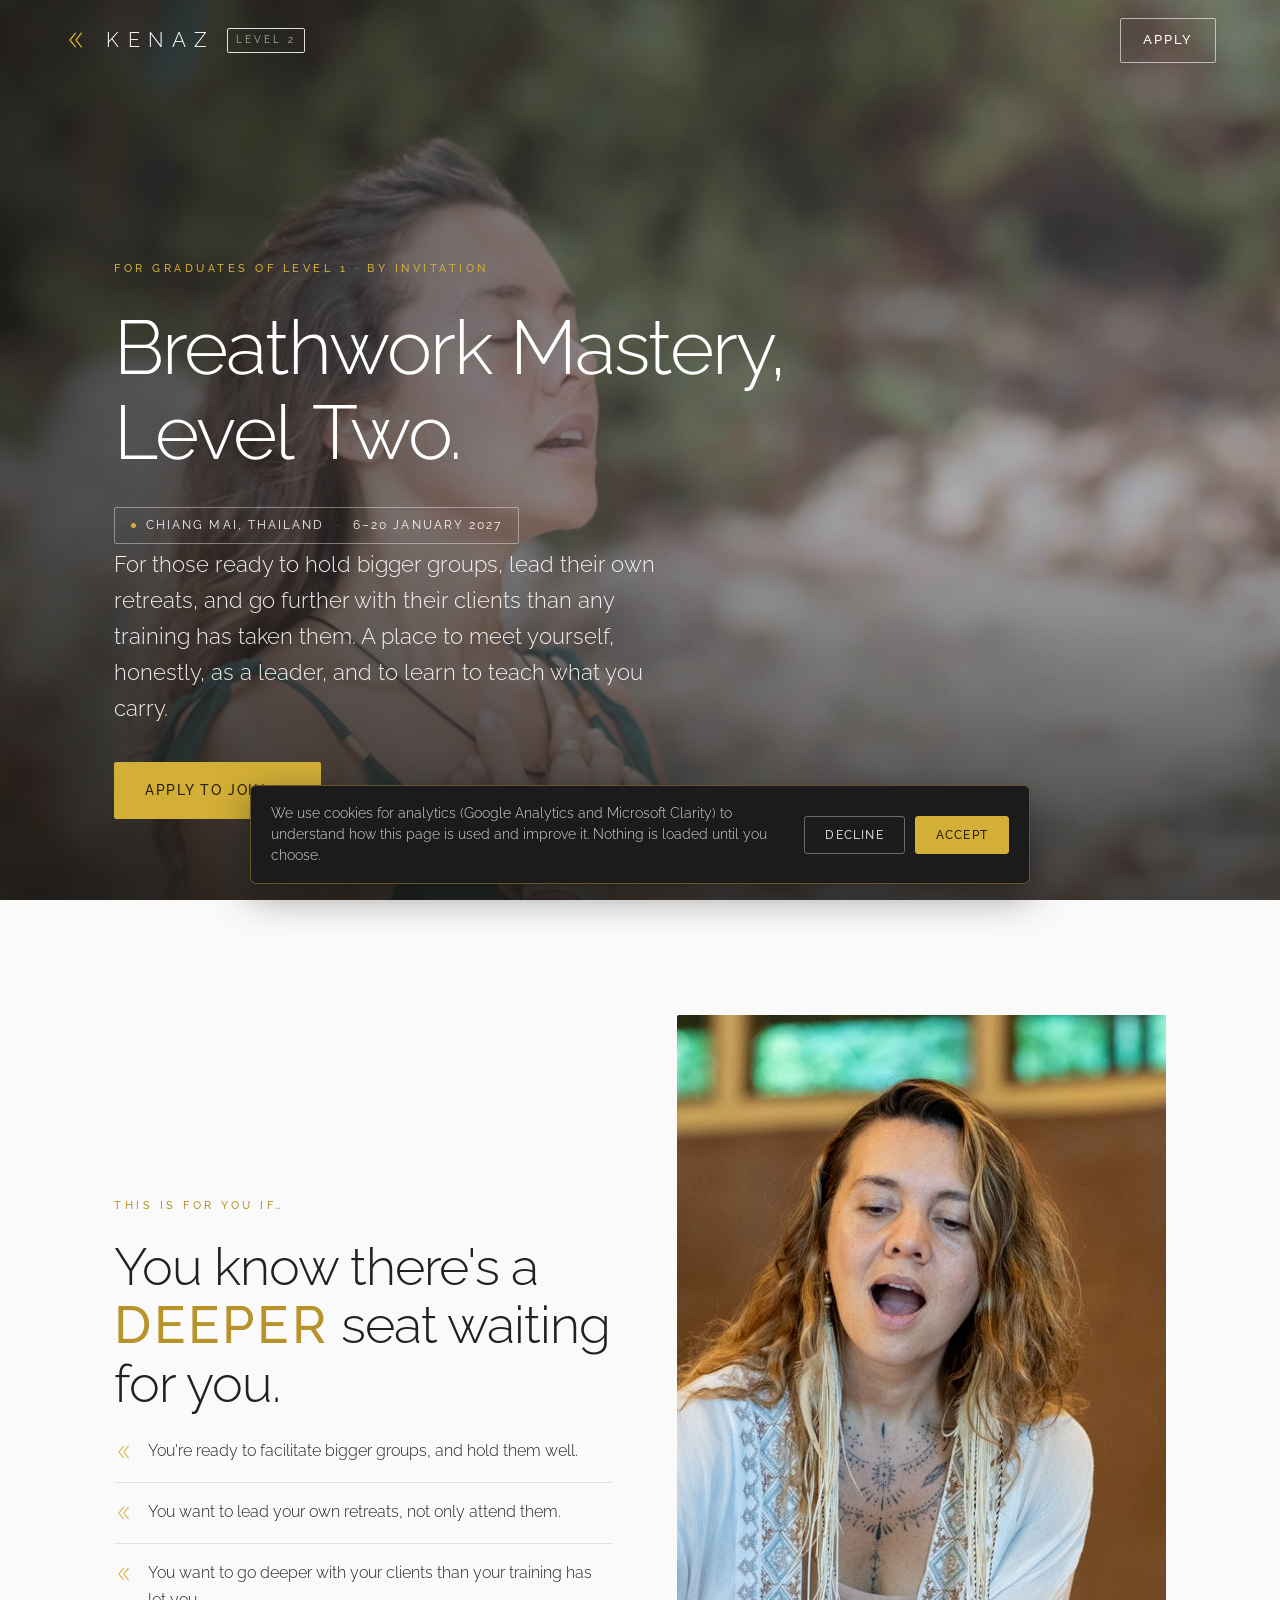
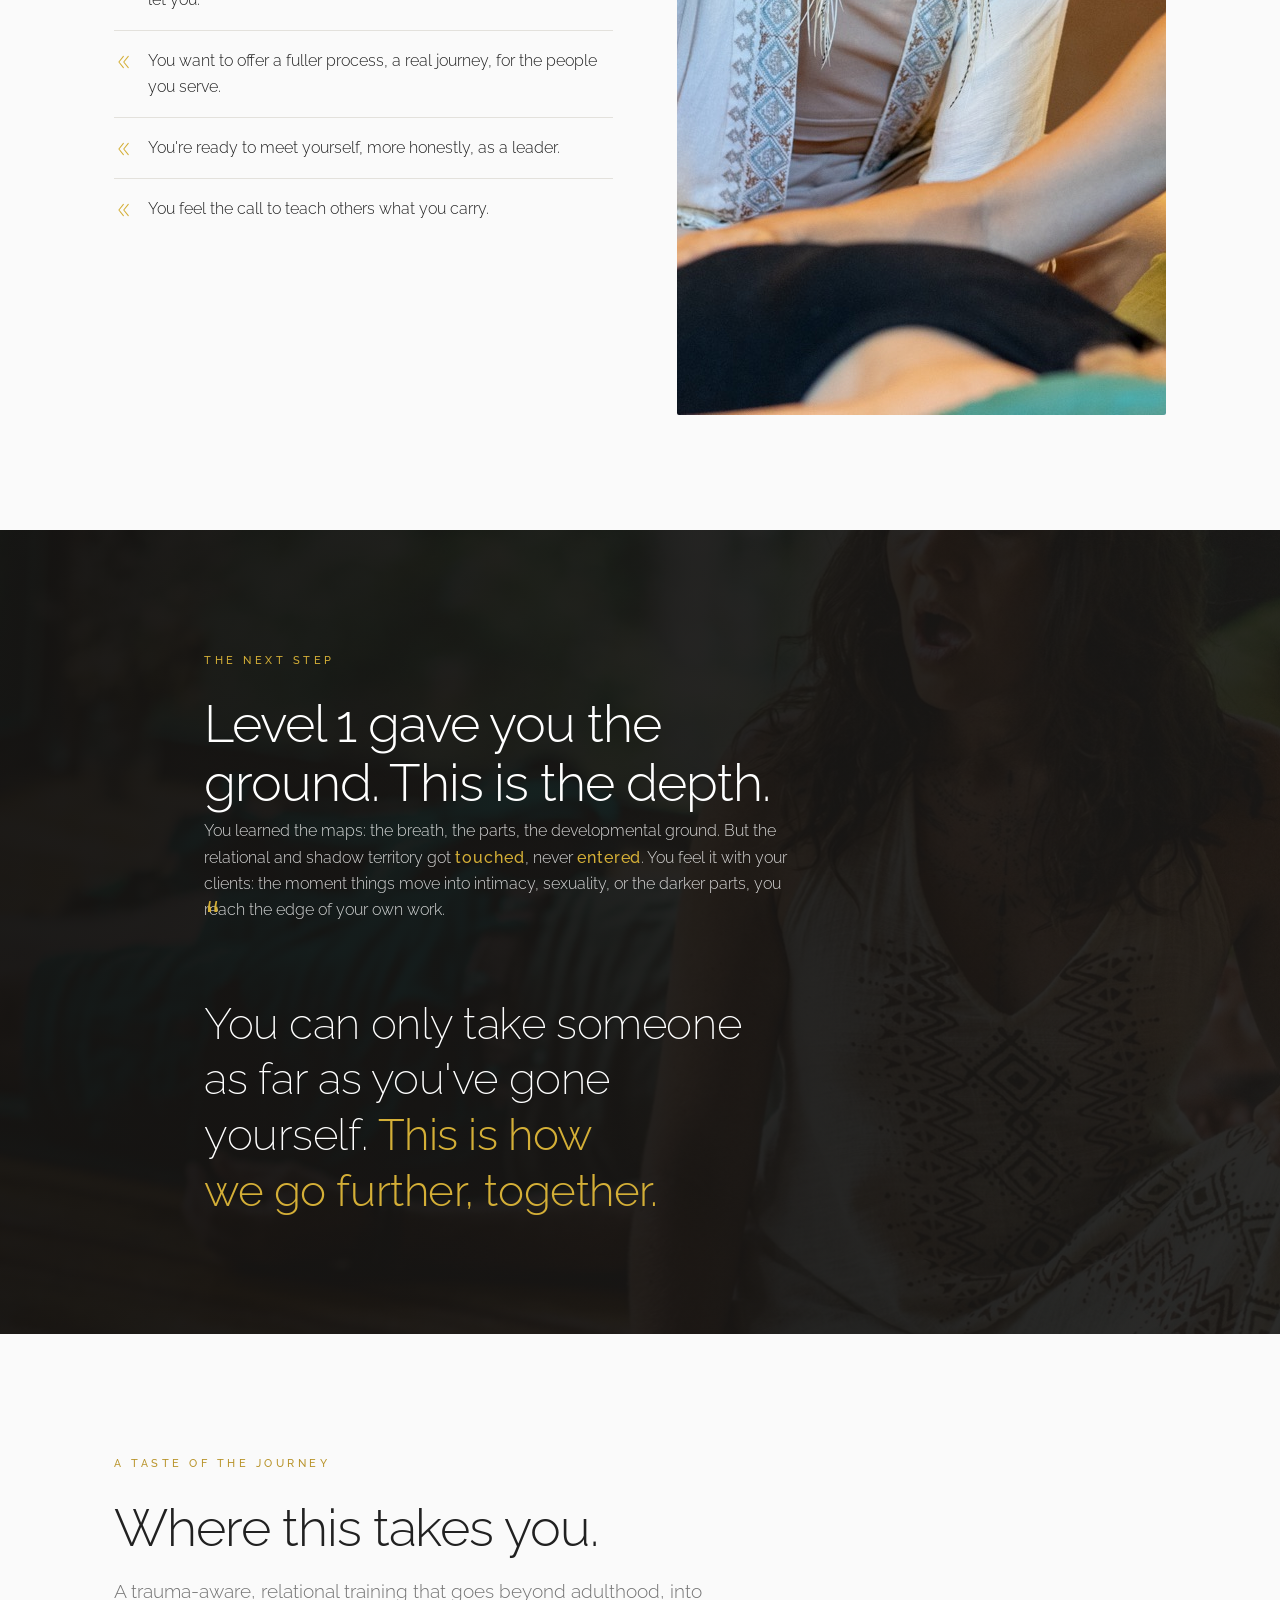
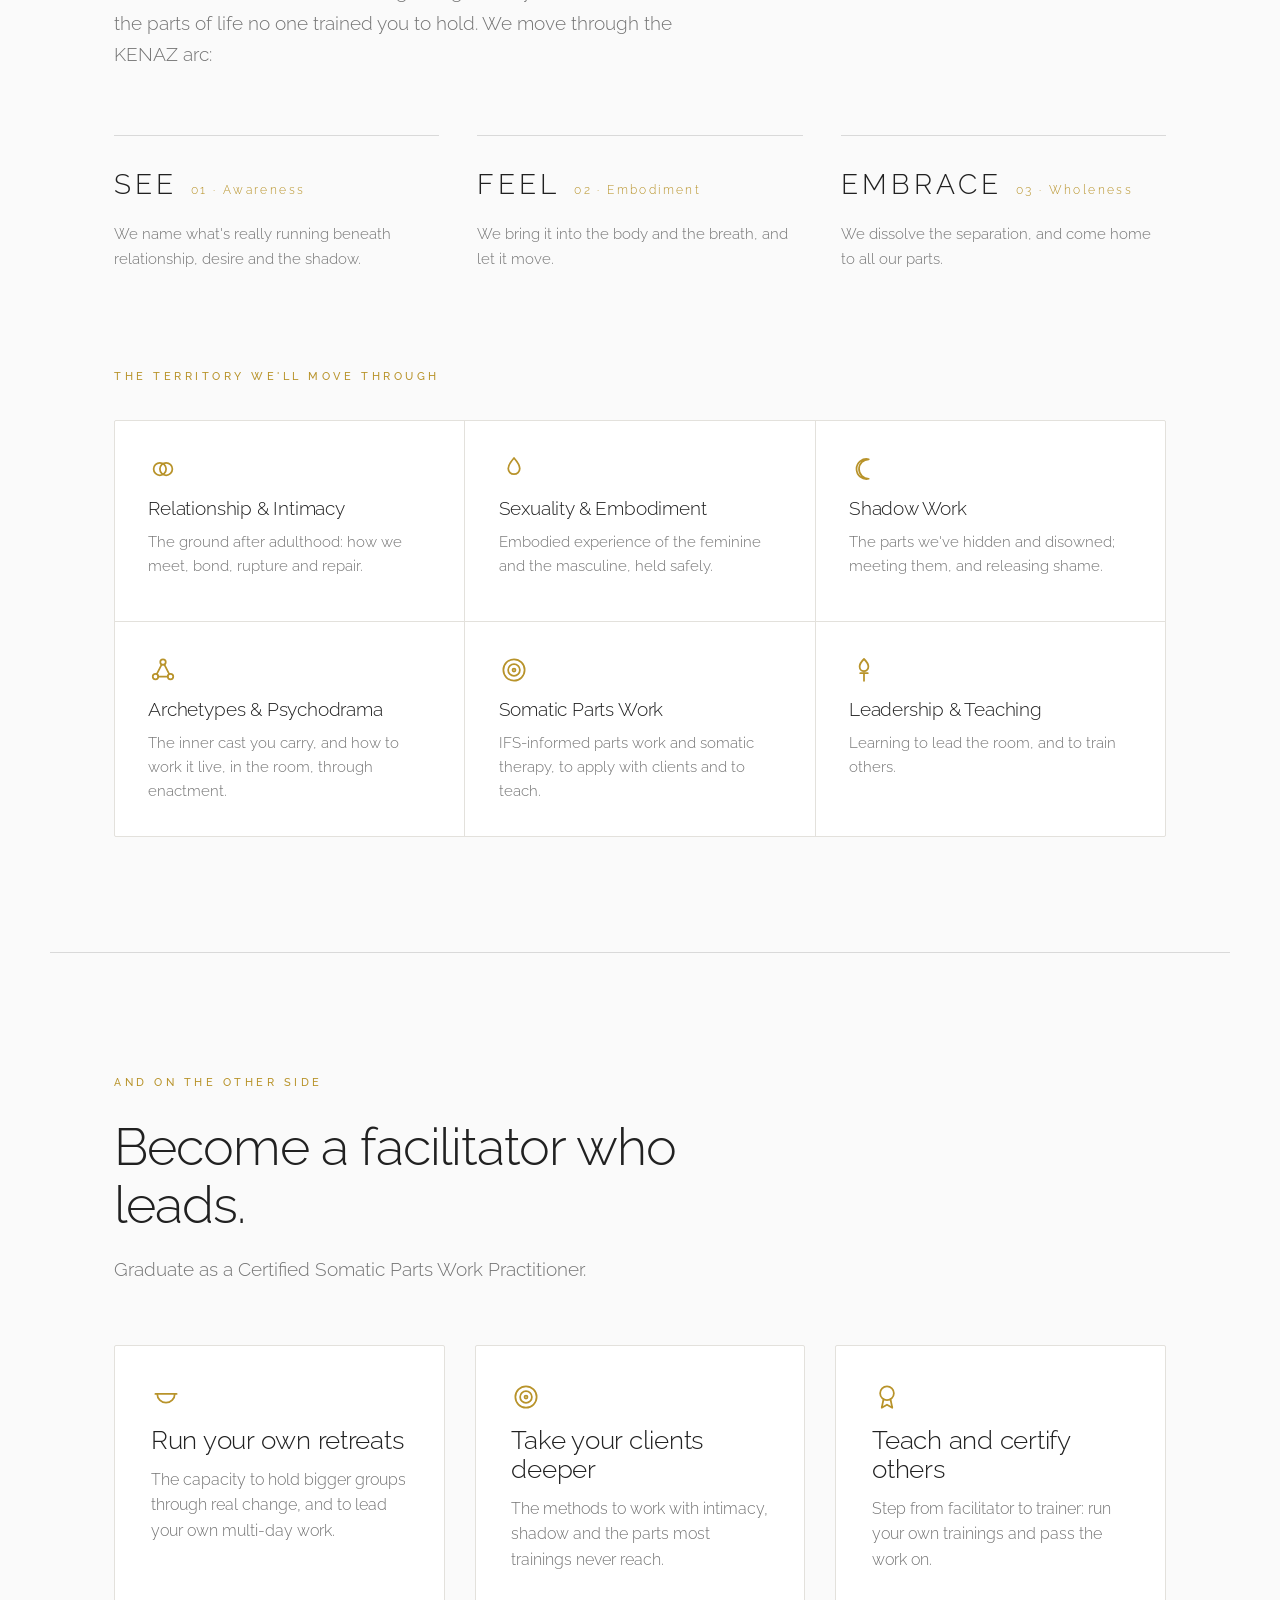
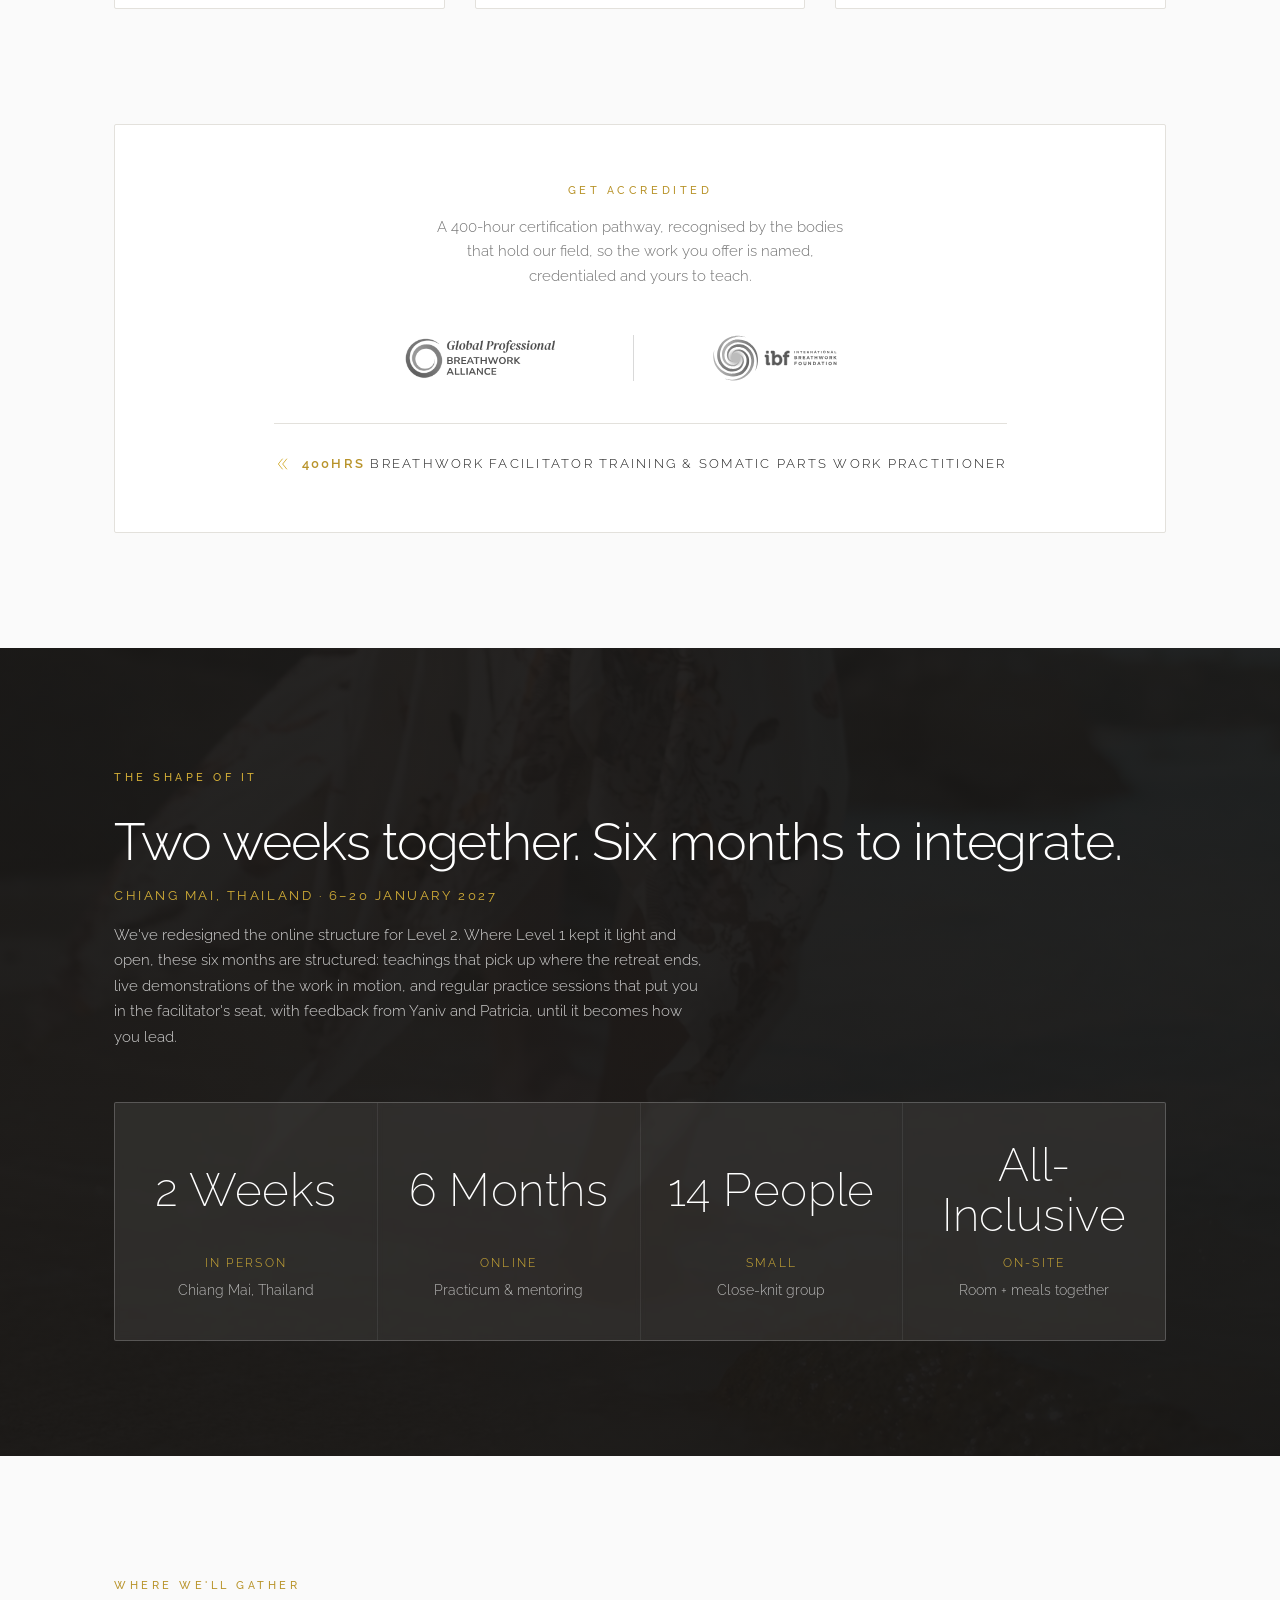
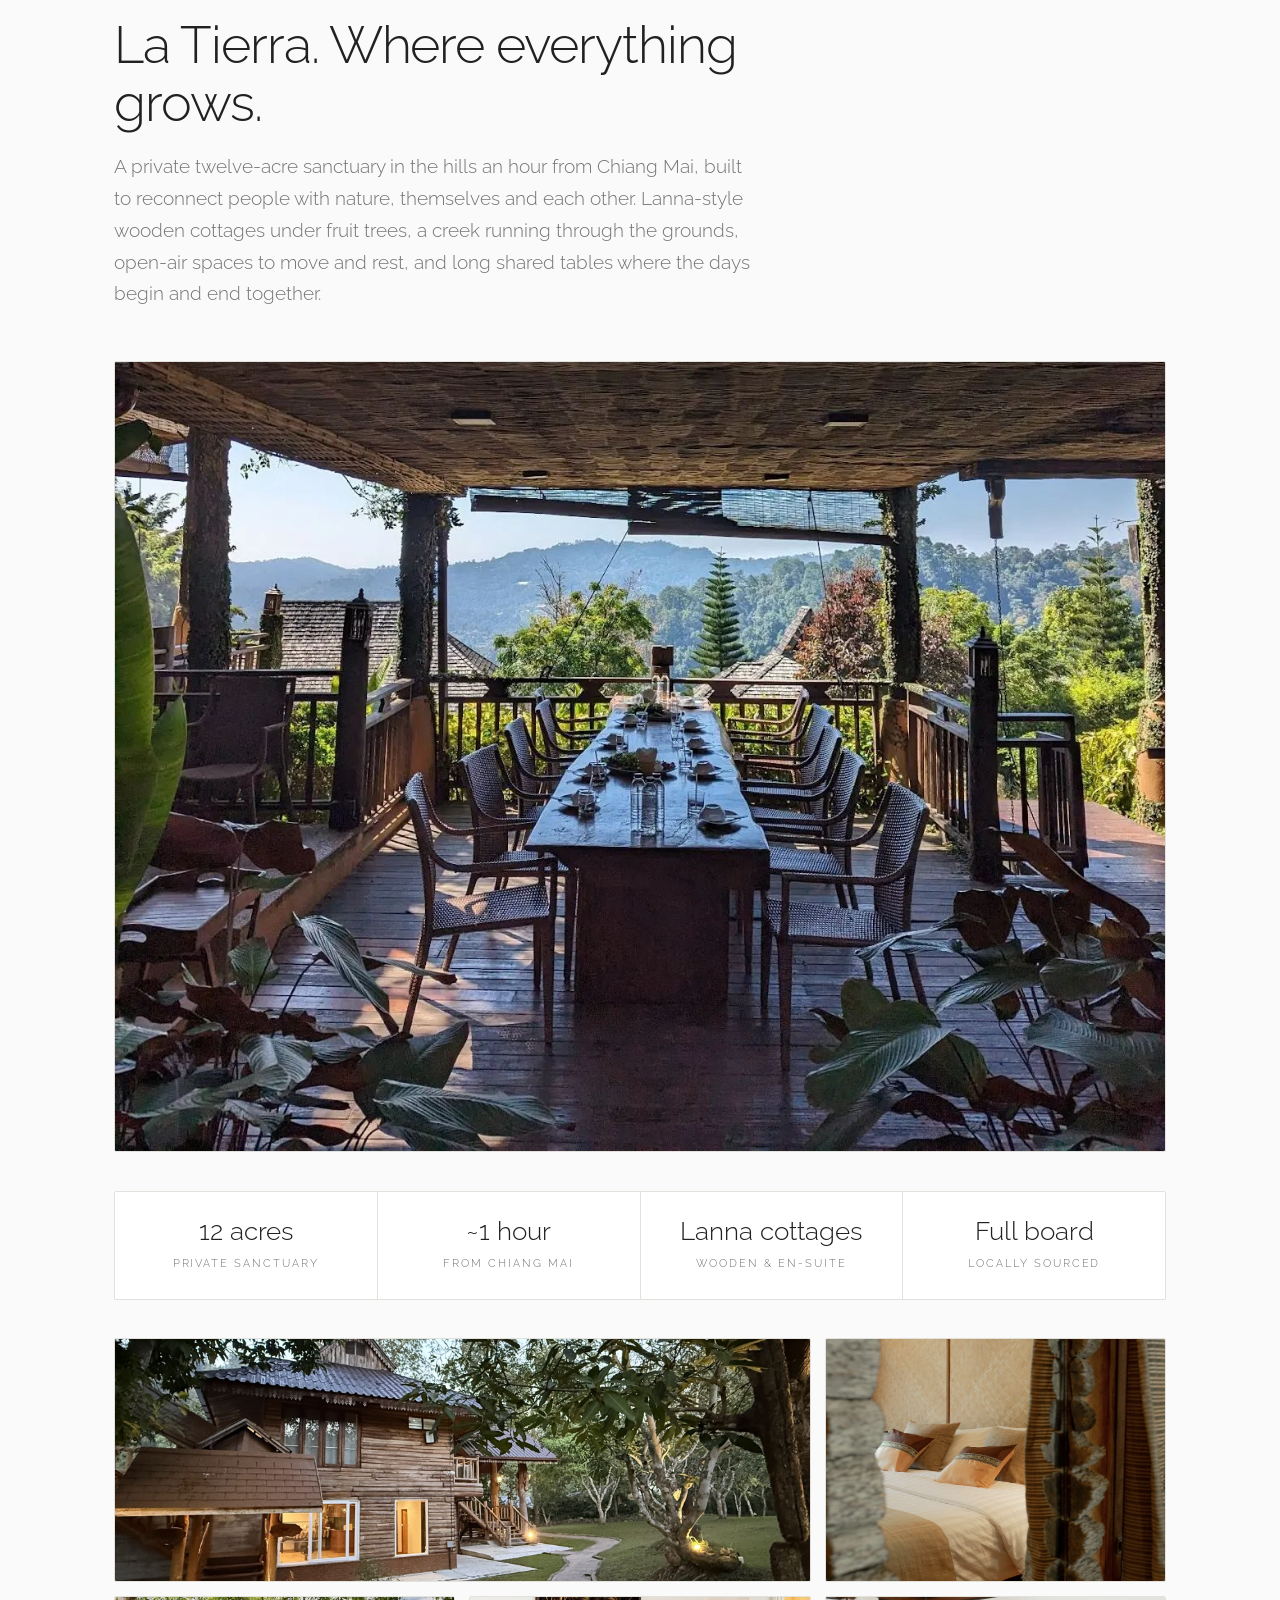
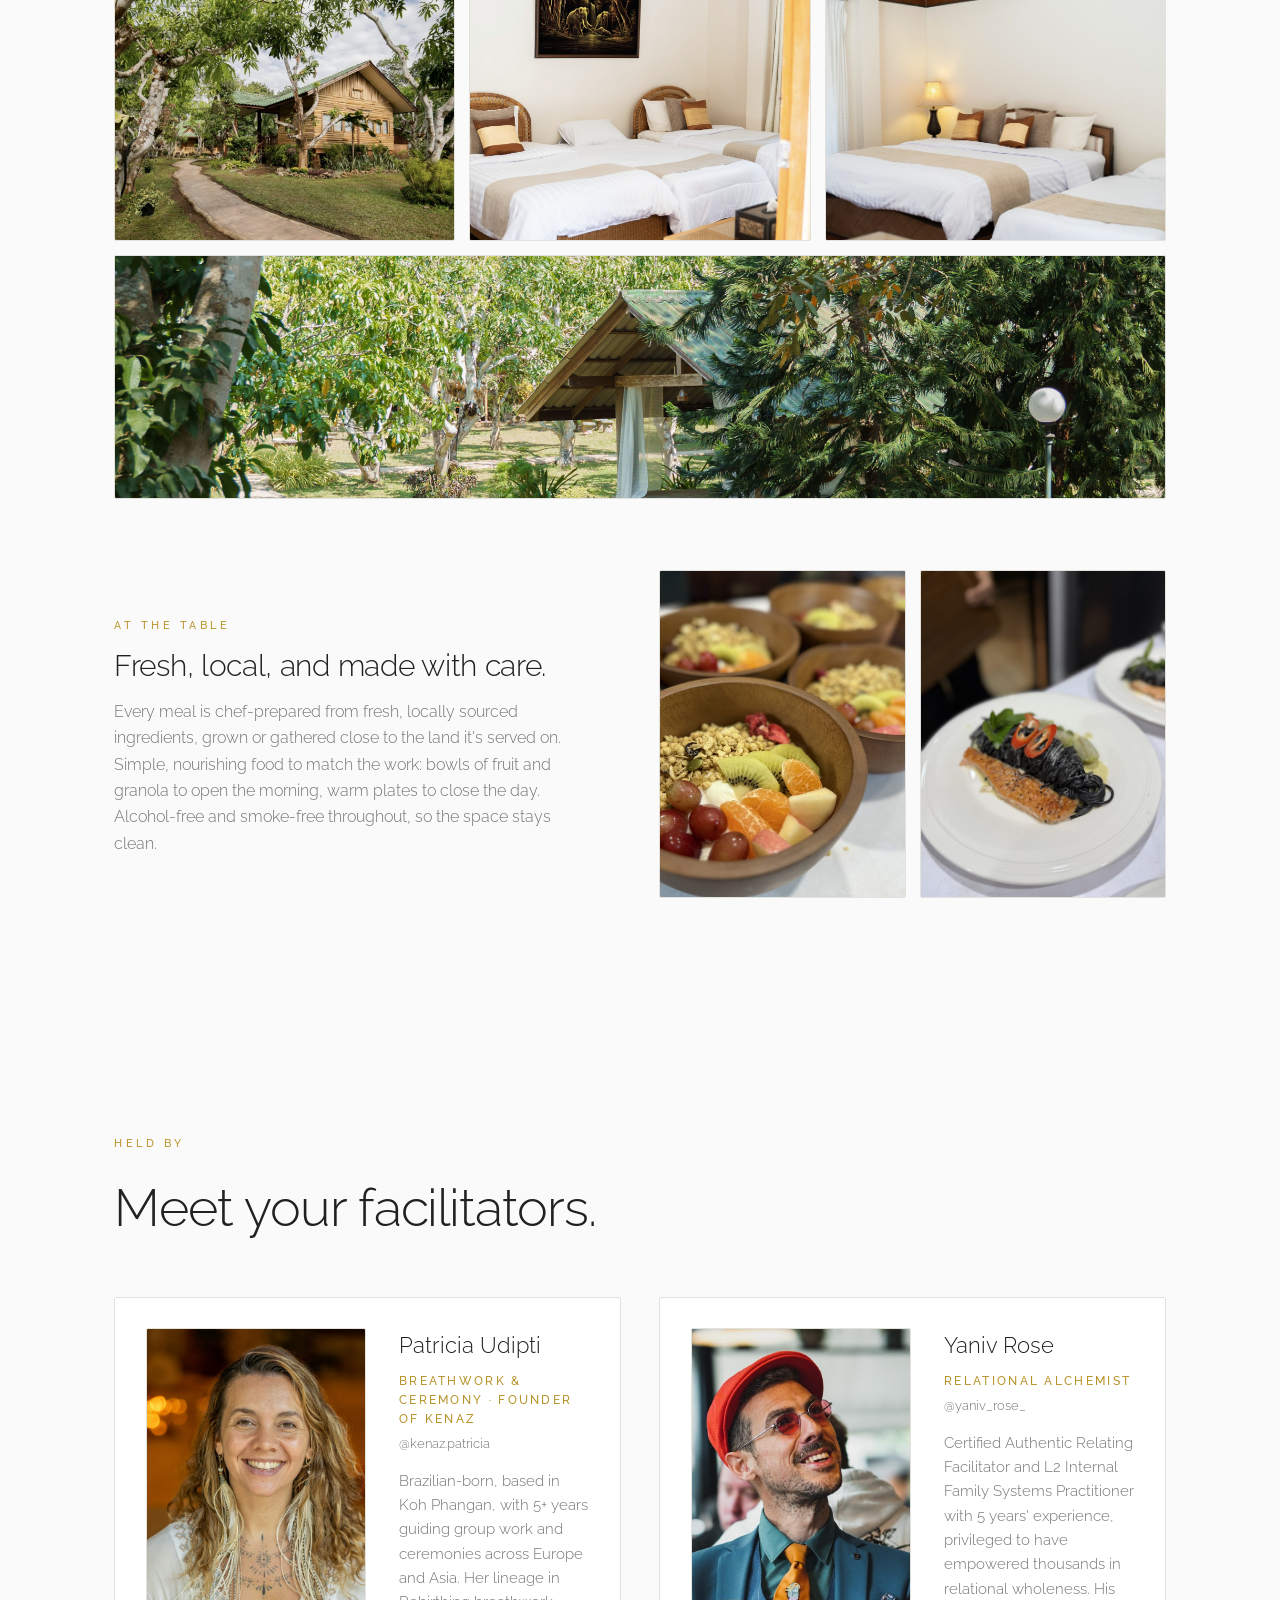
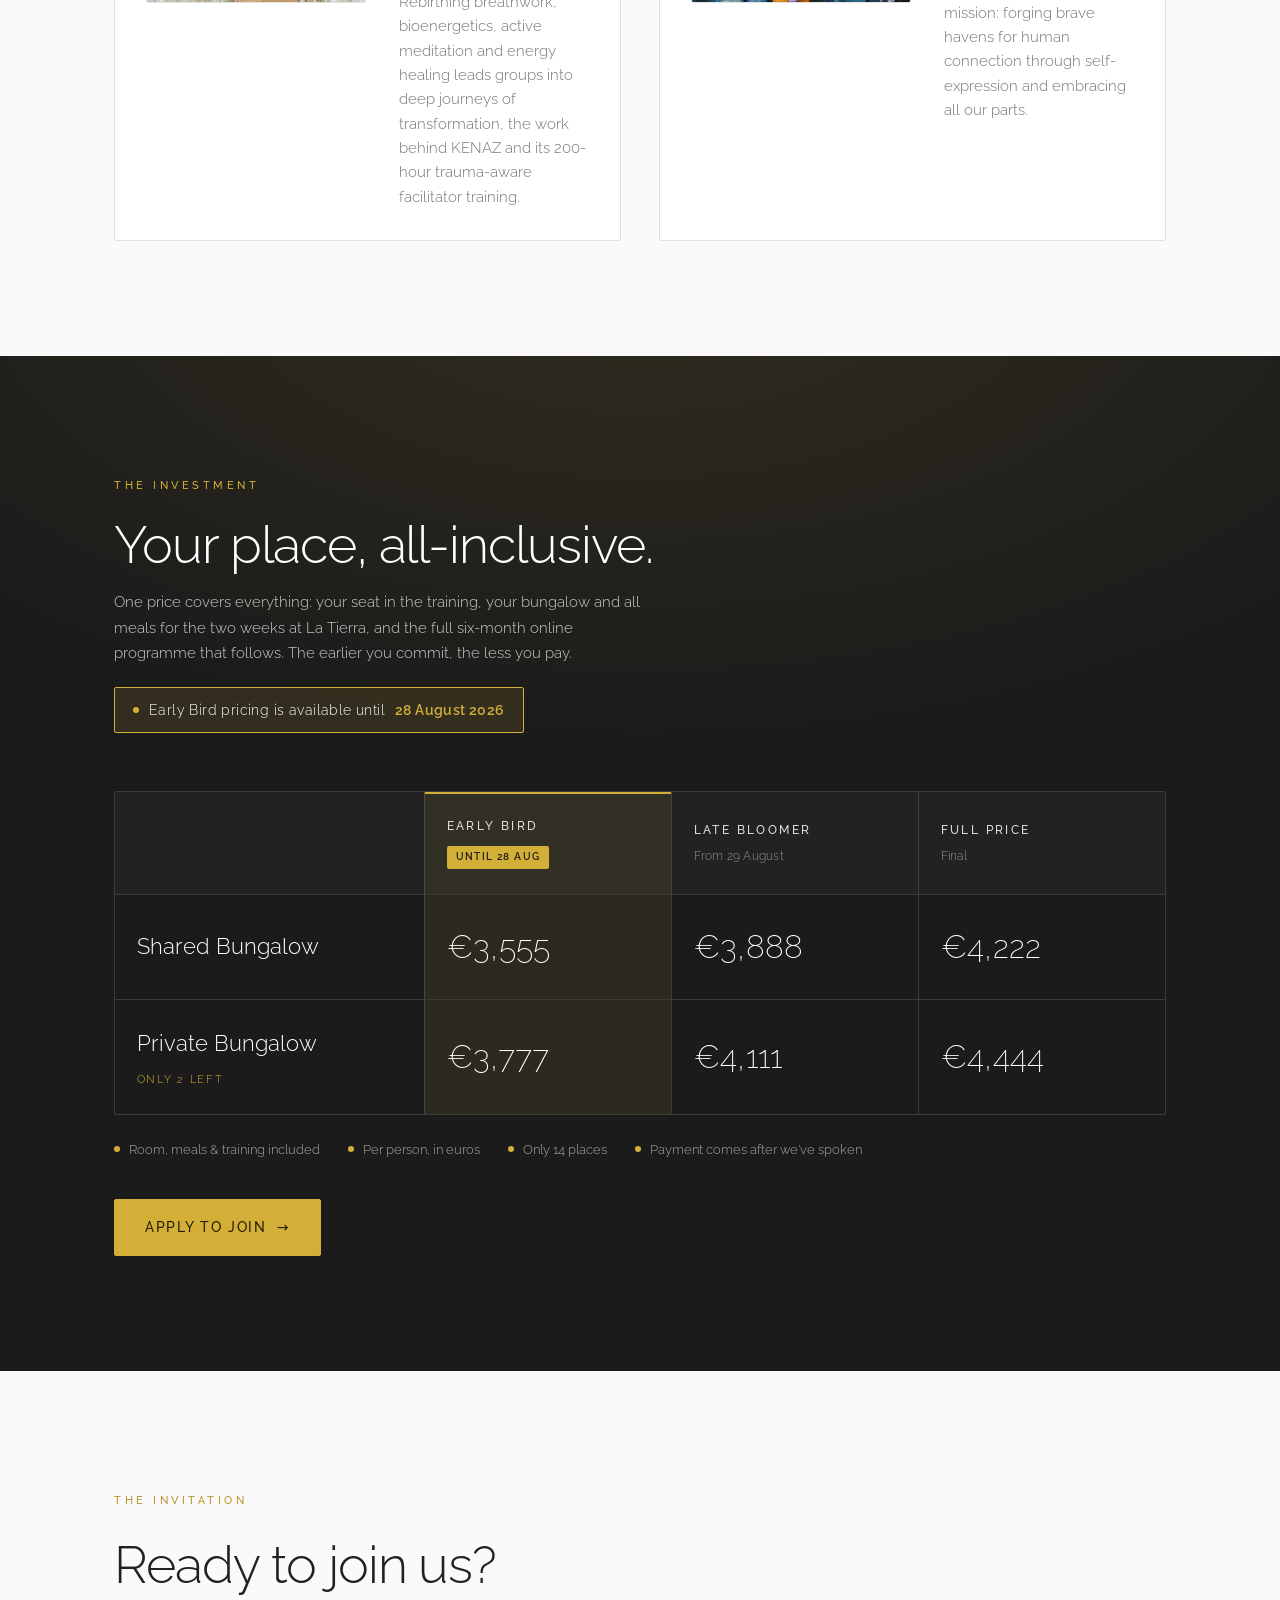
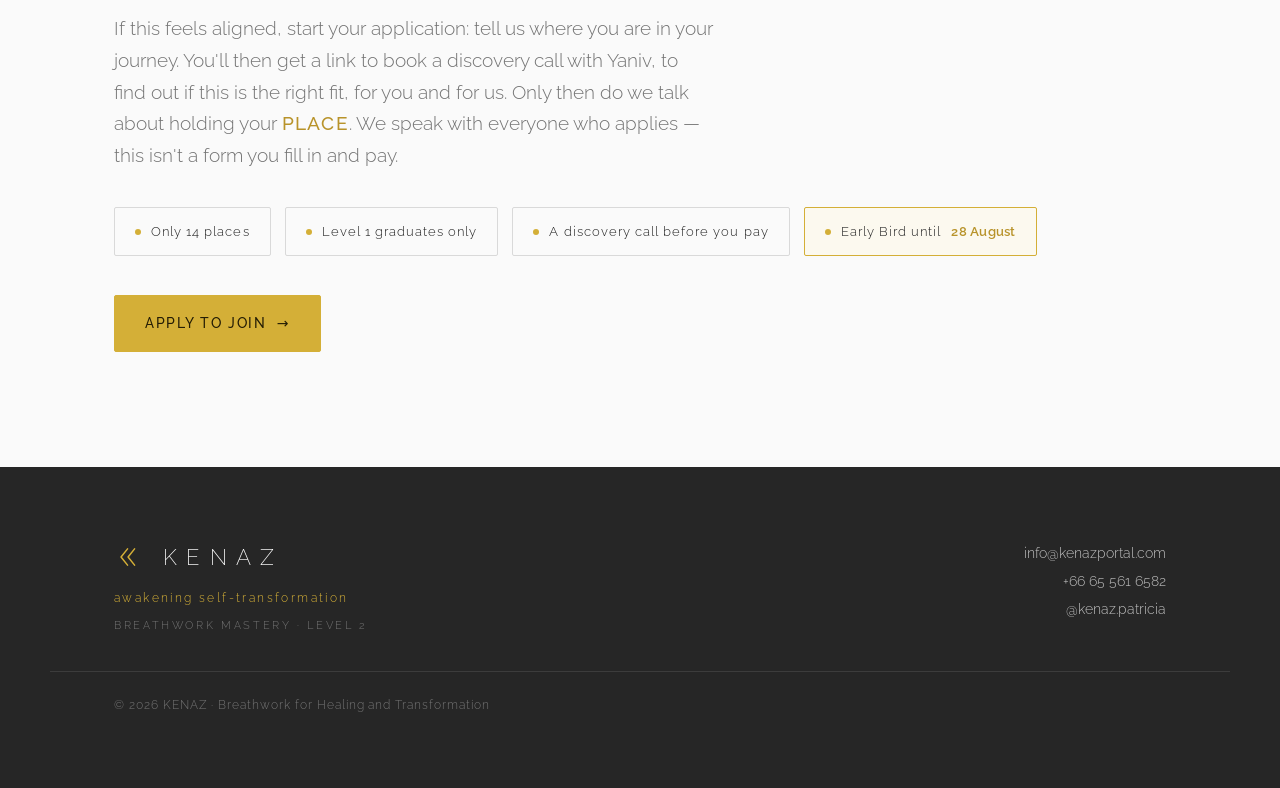
==== commit 79fe21b4: "Put the cal.com booking link in the application flow Booking is now self-serve and it's the applican" ====
--- a/index.html
+++ b/index.html
@@ -750,12 +750,12 @@
     <div class="section-head">
       <span class="eyebrow reveal">The invitation</span>
       <h2 class="reveal d1">Ready to join us?</h2>
-      <p class="lead muted reveal d2" style="margin-top:1em">If this feels aligned, start your application: tell us where you are in your journey. Then we book a discovery call with Patricia or Yaniv, to find out if this is the right fit, for you and for us. Only then do we talk about holding your <em class="cap" style="color:var(--accent-deep)">PLACE</em>. We speak with everyone who applies — this isn't a form you fill in and pay.</p>
+      <p class="lead muted reveal d2" style="margin-top:1em">If this feels aligned, start your application: tell us where you are in your journey. You'll then get a link to book a discovery call with Yaniv, to find out if this is the right fit, for you and for us. Only then do we talk about holding your <em class="cap" style="color:var(--accent-deep)">PLACE</em>. We speak with everyone who applies — this isn't a form you fill in and pay.</p>
     </div>
     <div class="badges reveal d2">
       <span class="badge"><span class="dot"></span>Only 14 places</span>
       <span class="badge"><span class="dot"></span>Level 1 graduates only</span>
-      <span class="badge"><span class="dot"></span>A discovery call with everyone</span>
+      <span class="badge"><span class="dot"></span>A discovery call before you pay</span>
       <span class="badge hl"><span class="dot"></span>Early Bird until <b>28 August</b></span>
     </div>
     <div class="reveal d3" style="margin-top:2.4em">
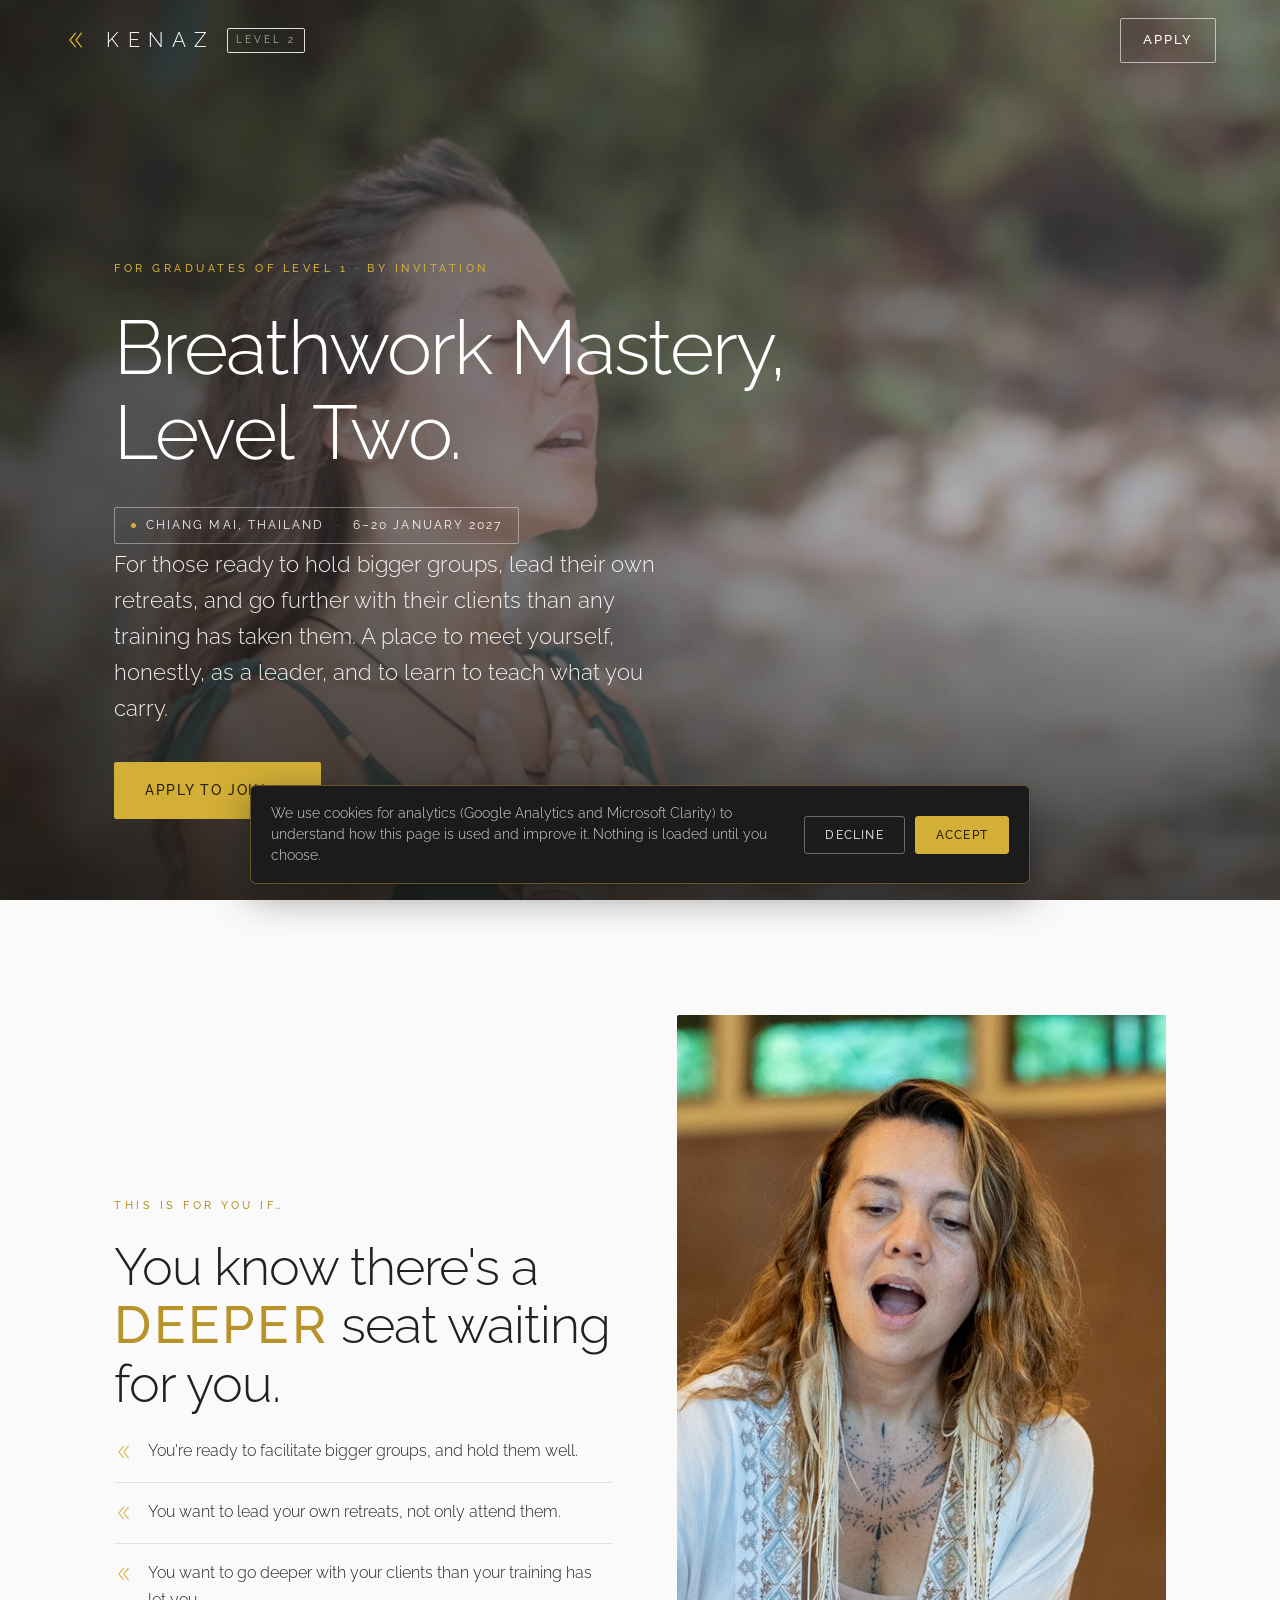
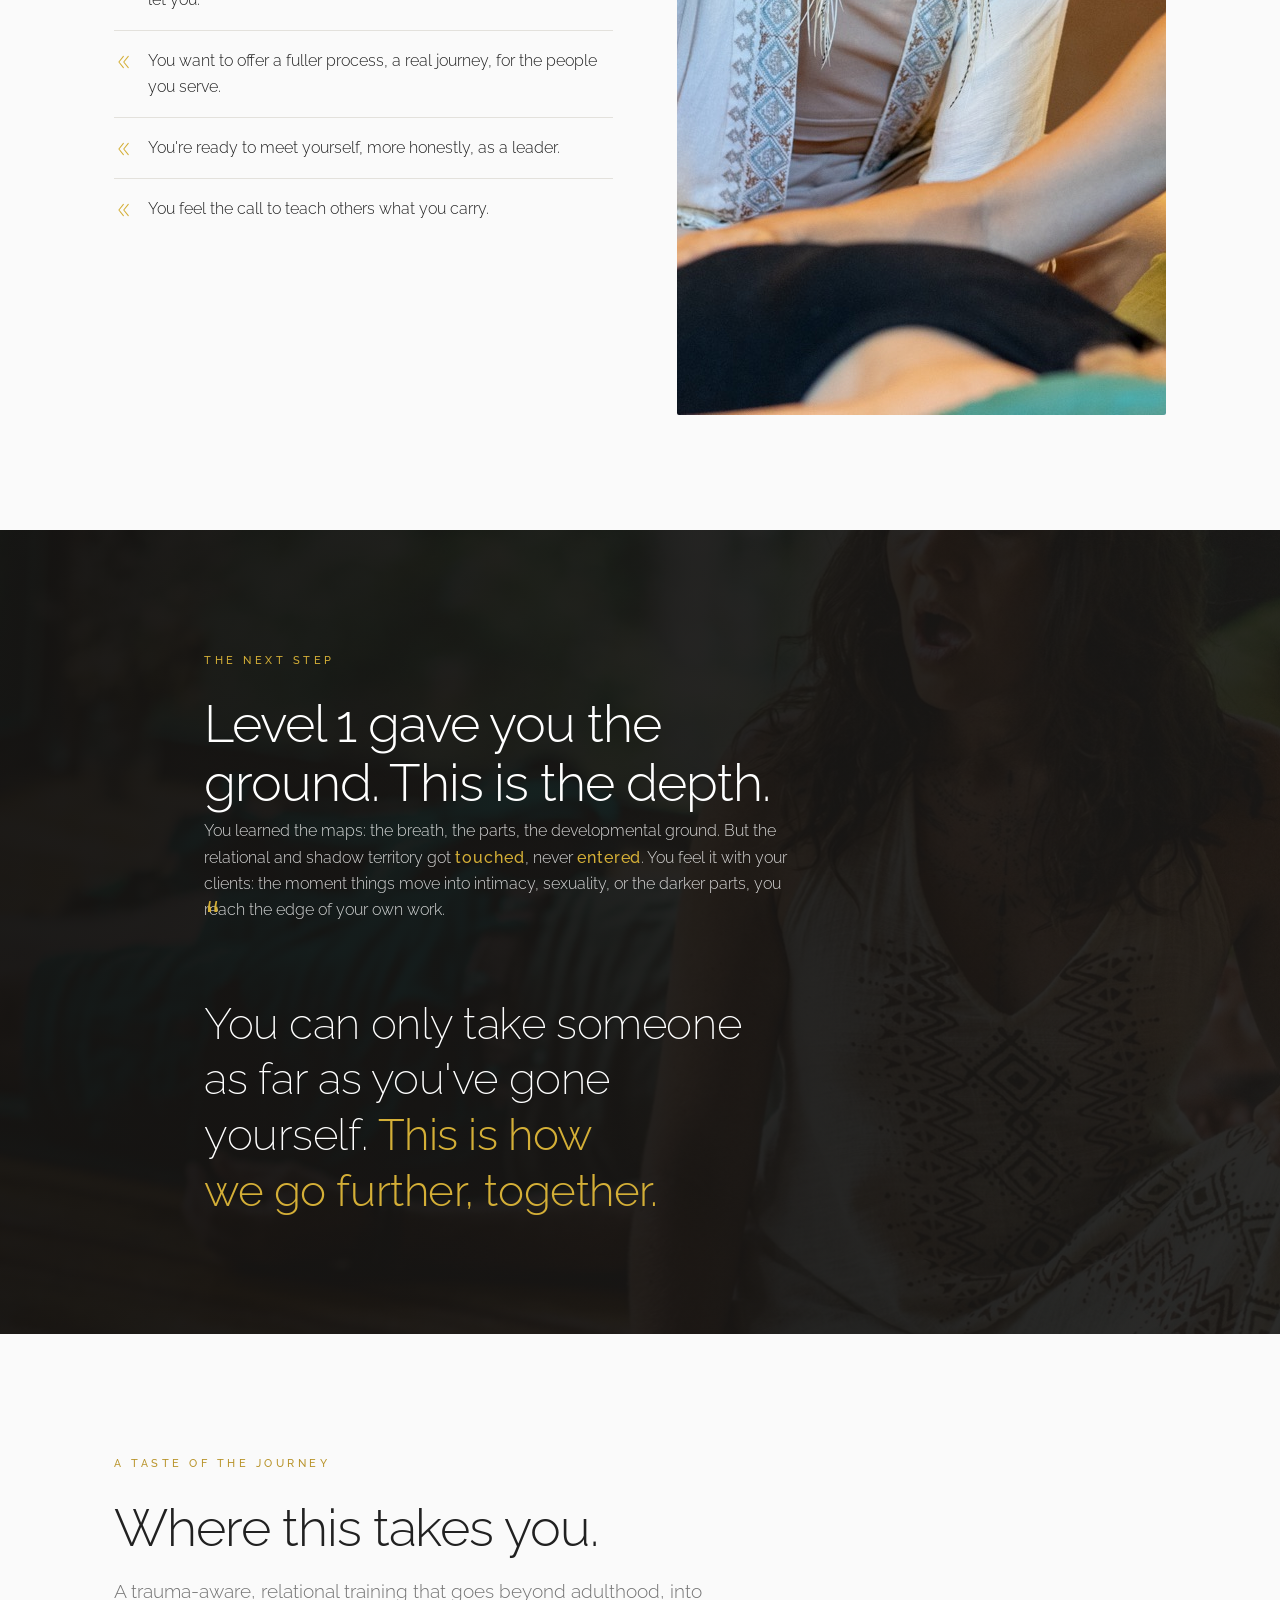
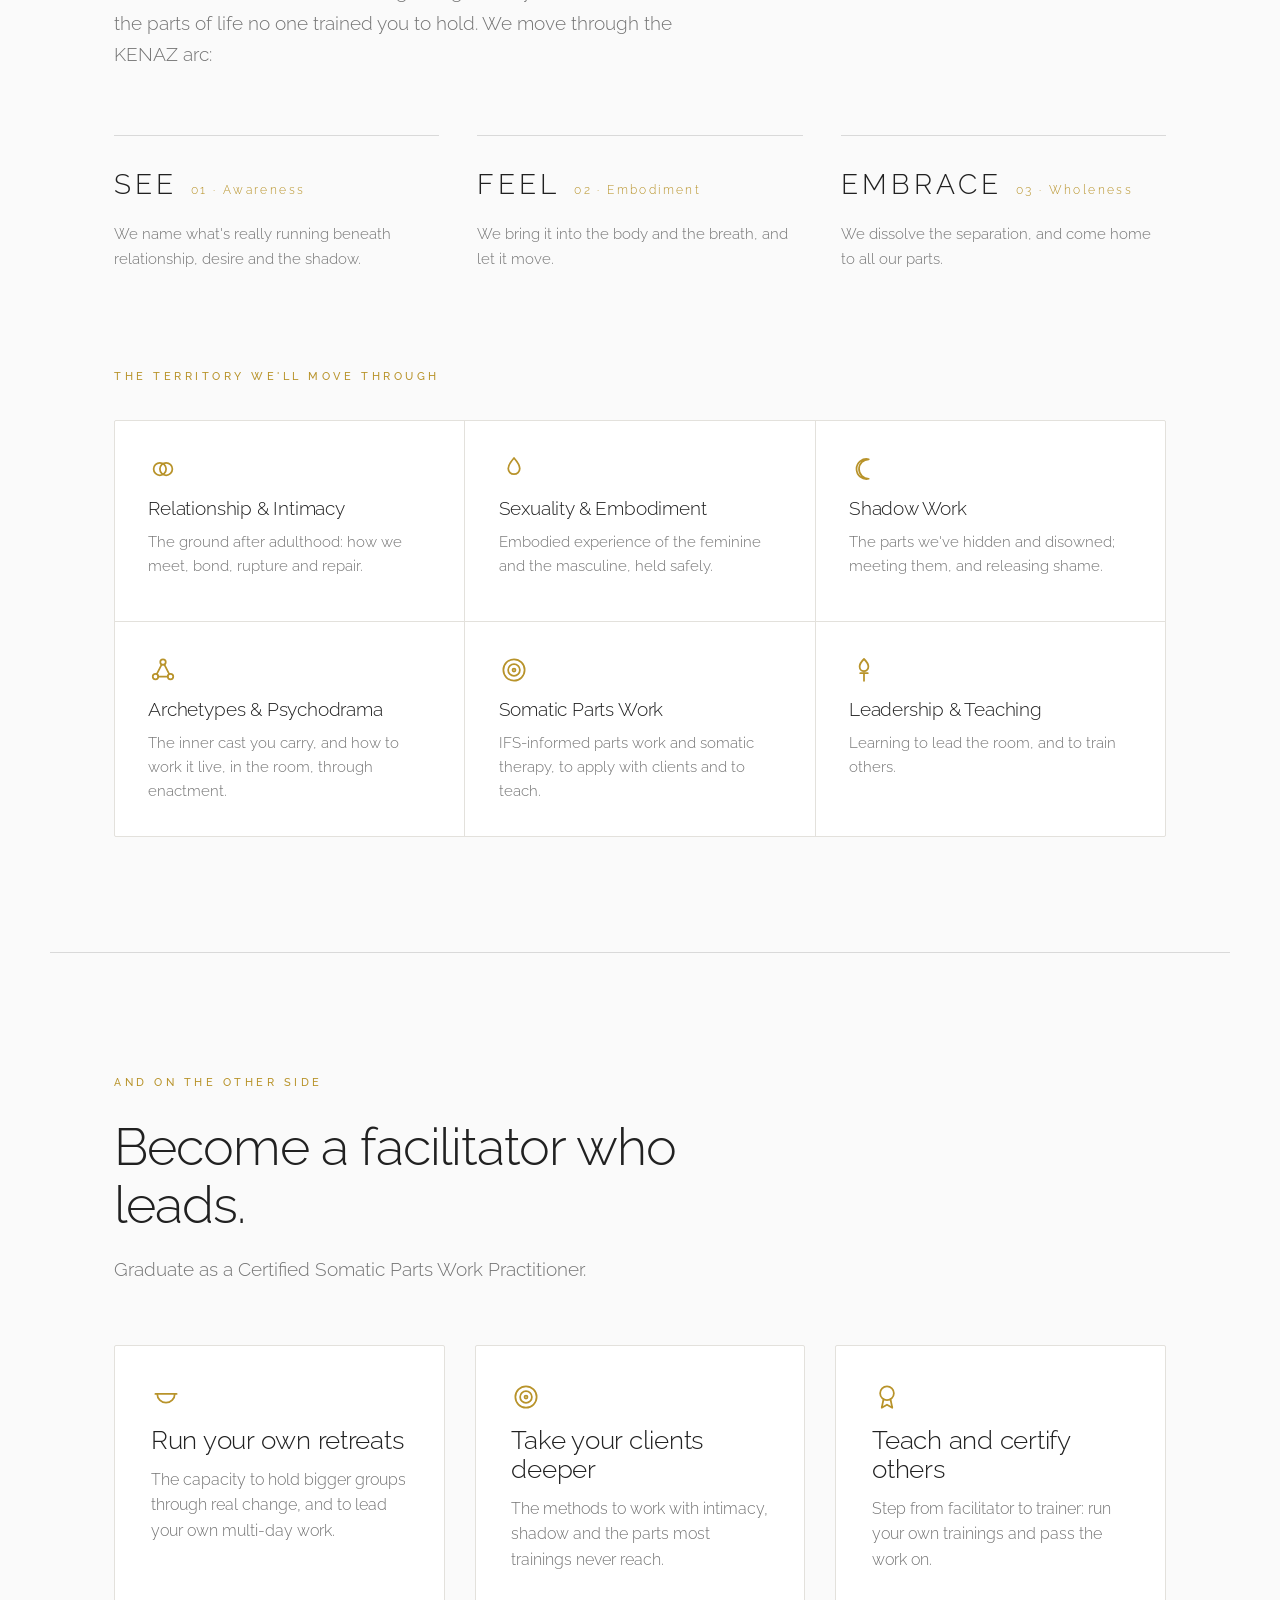
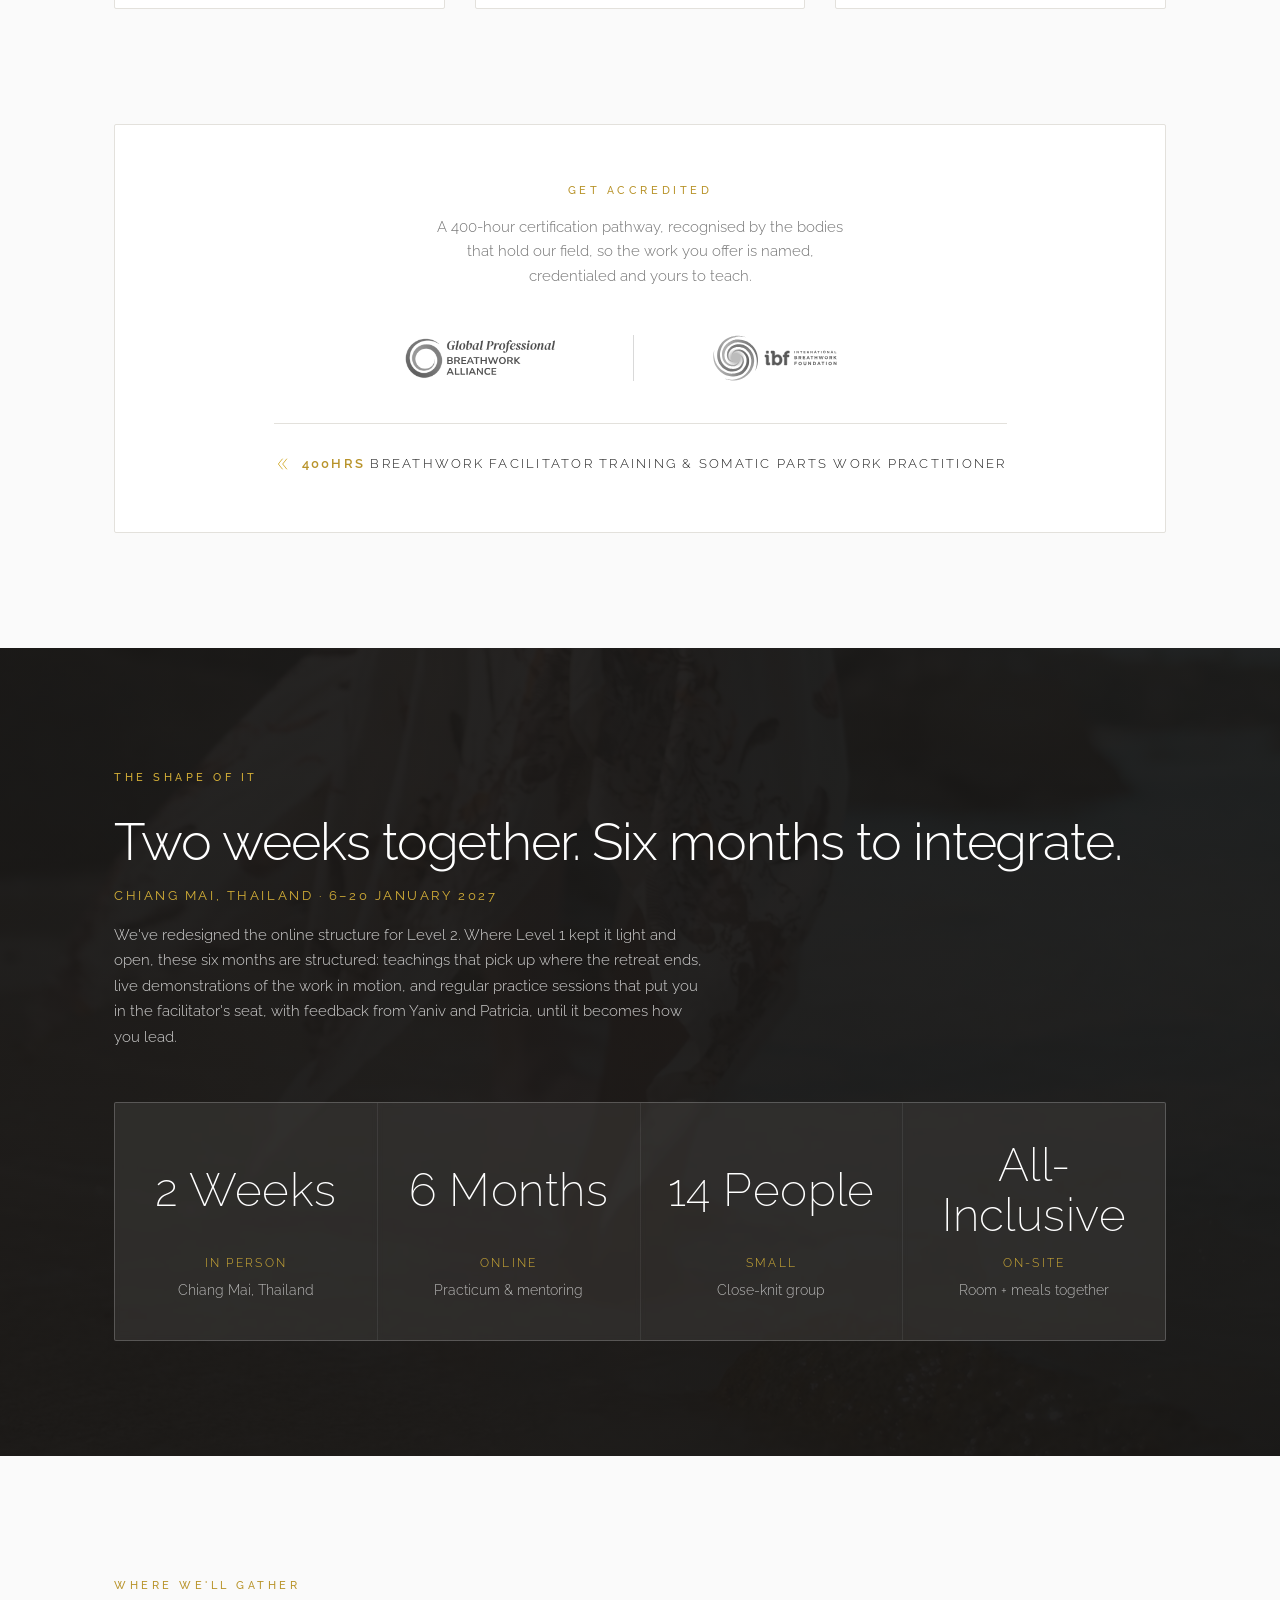
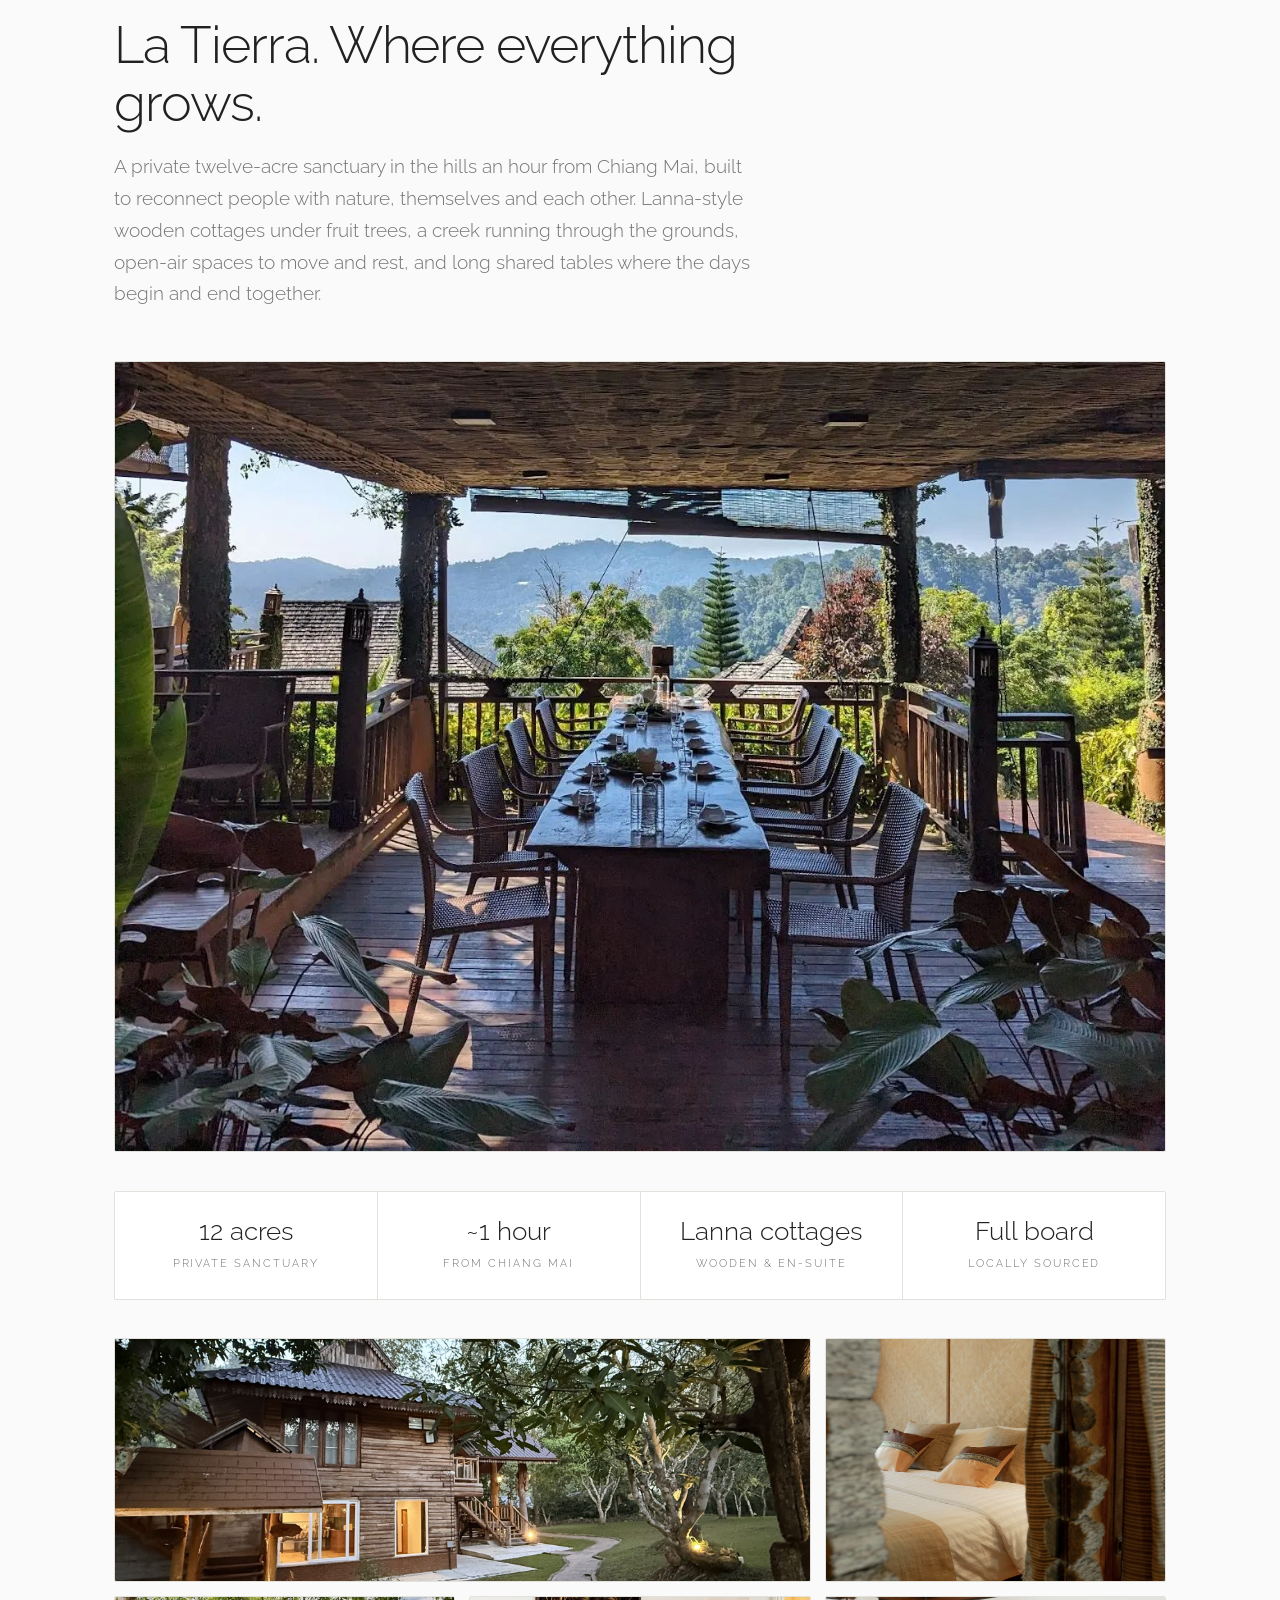
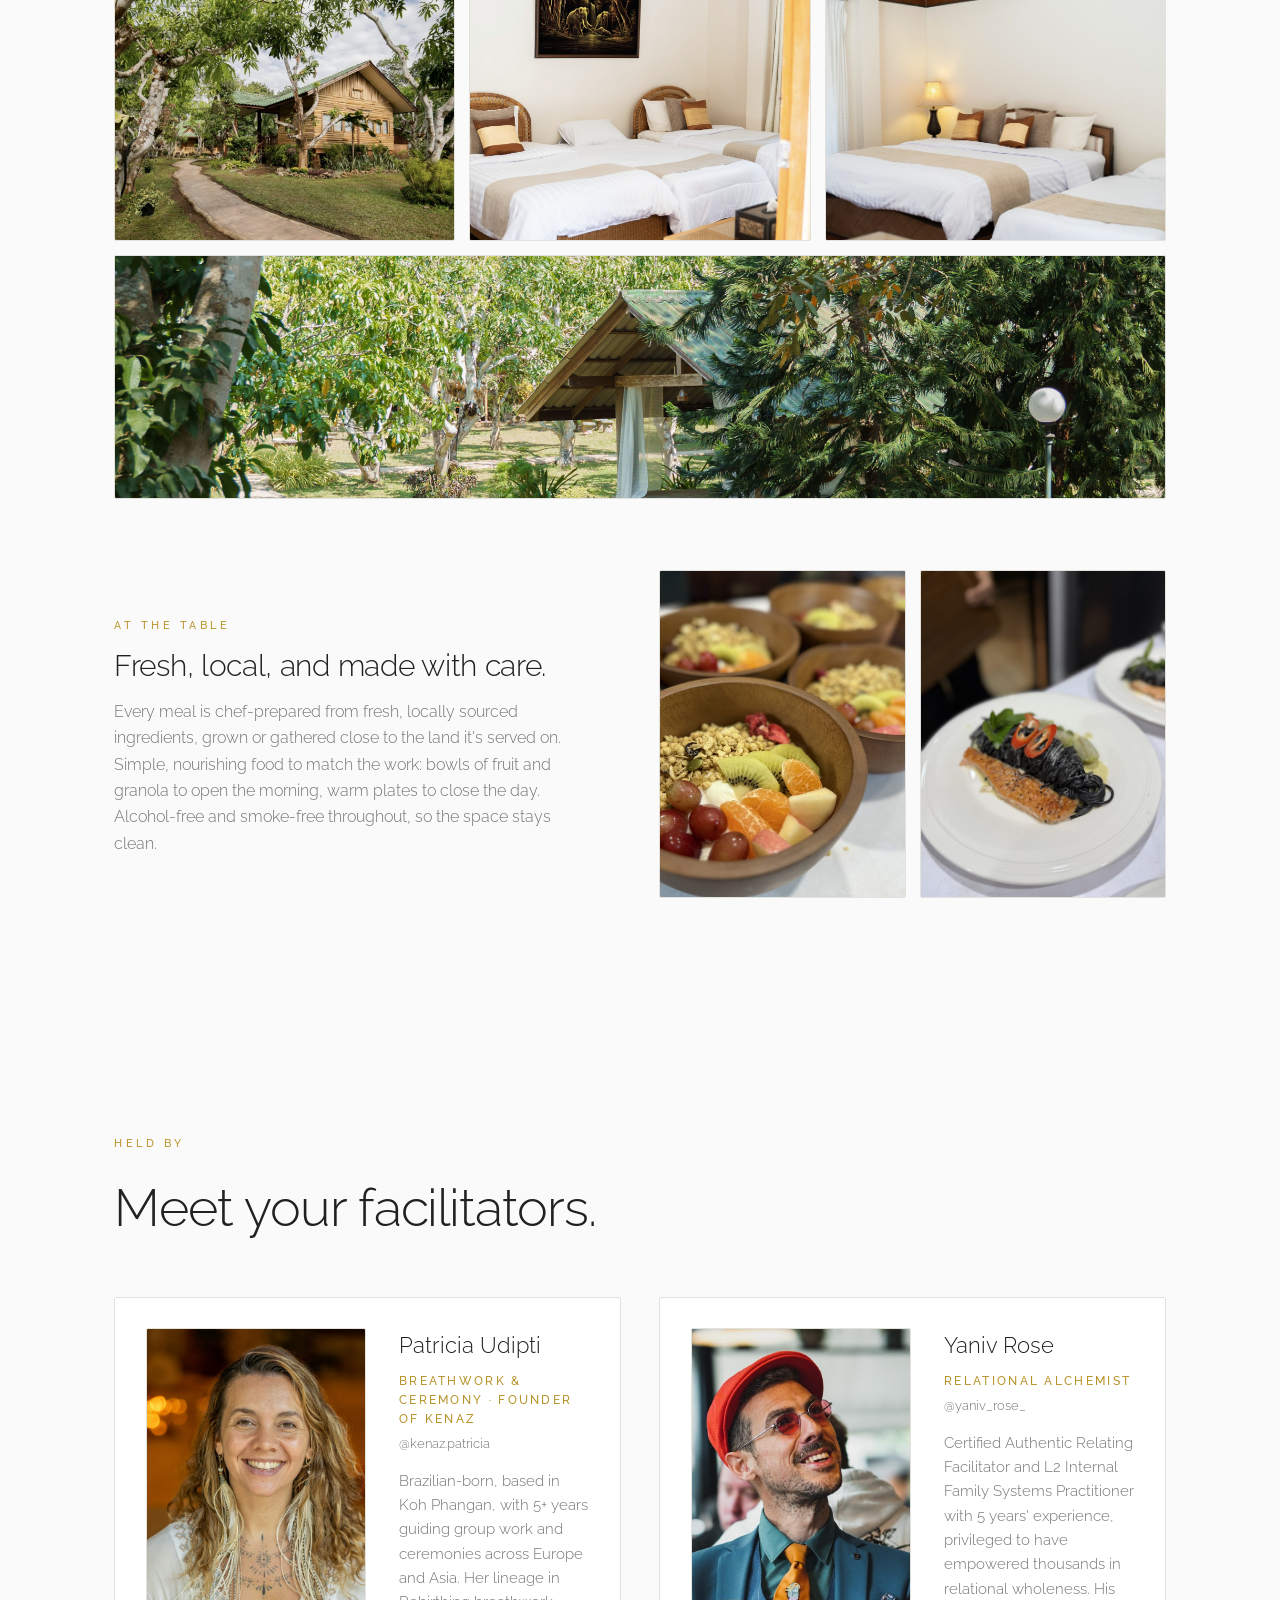
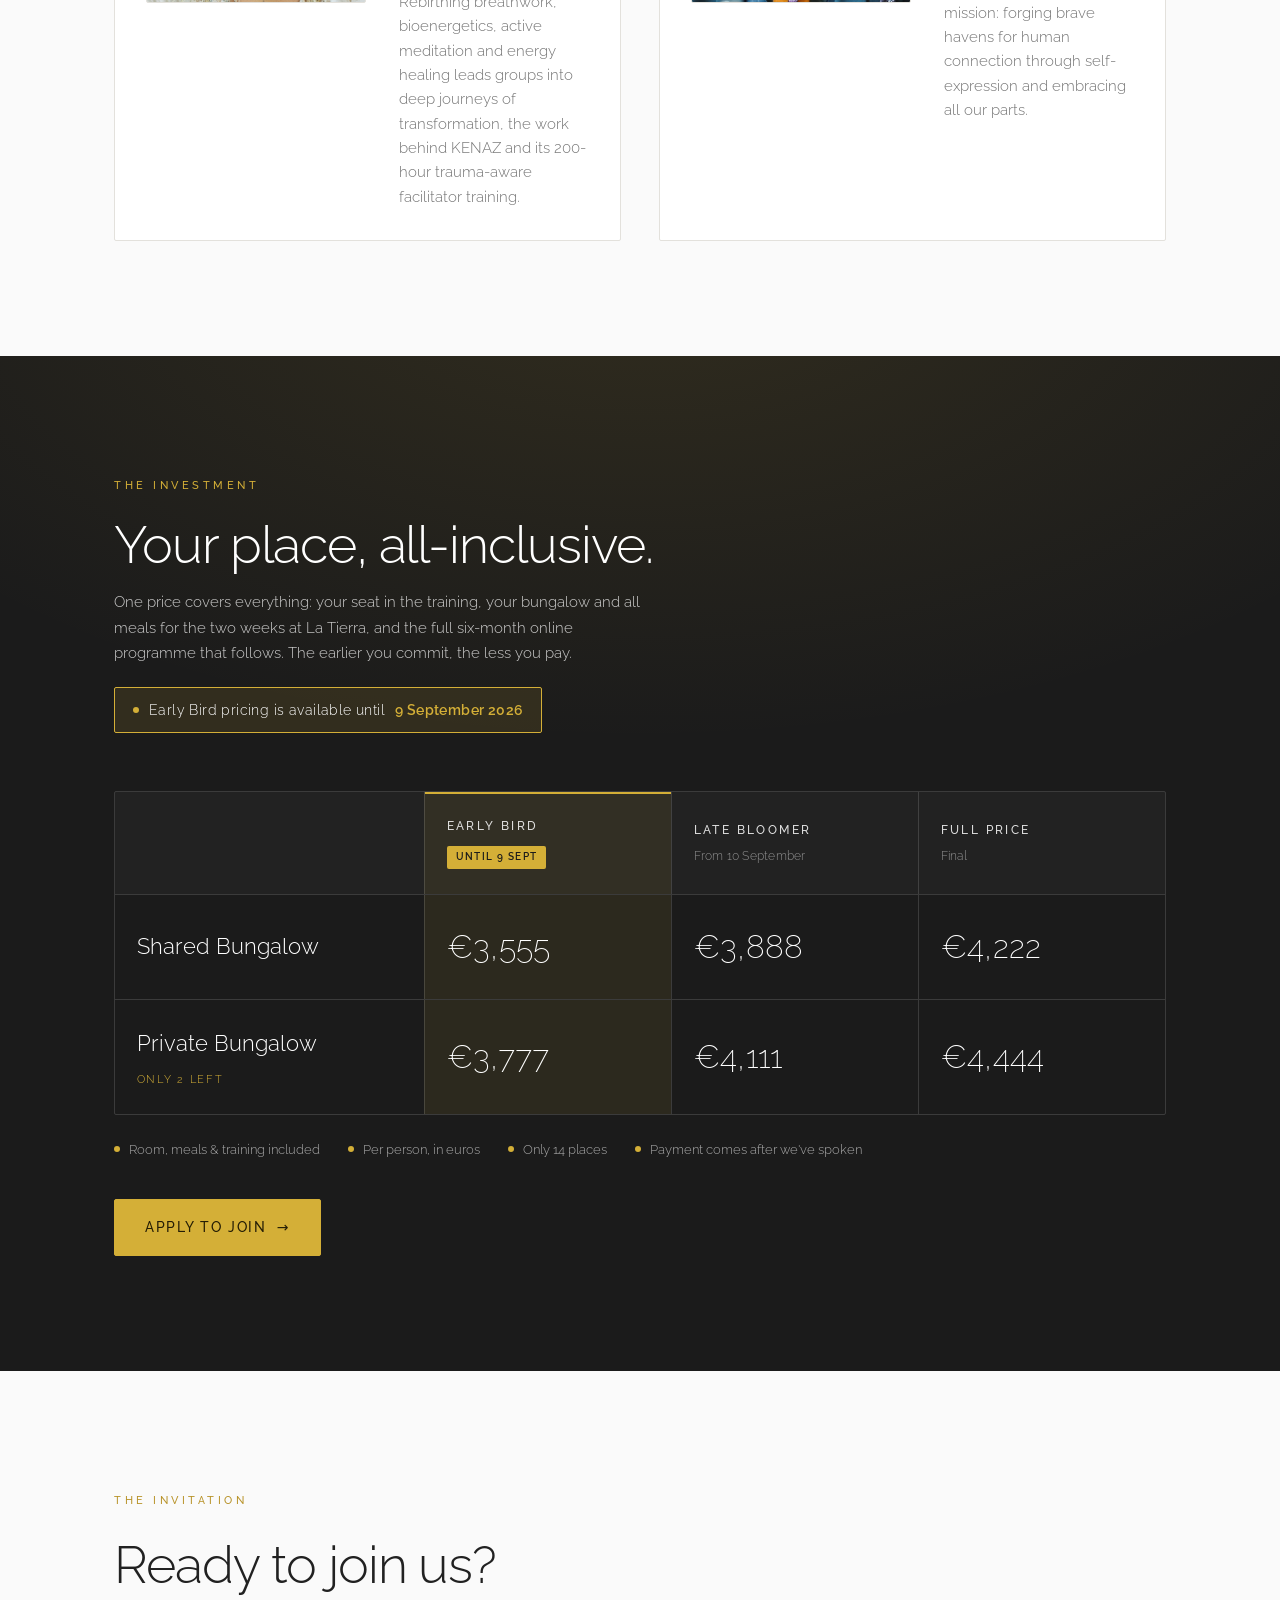
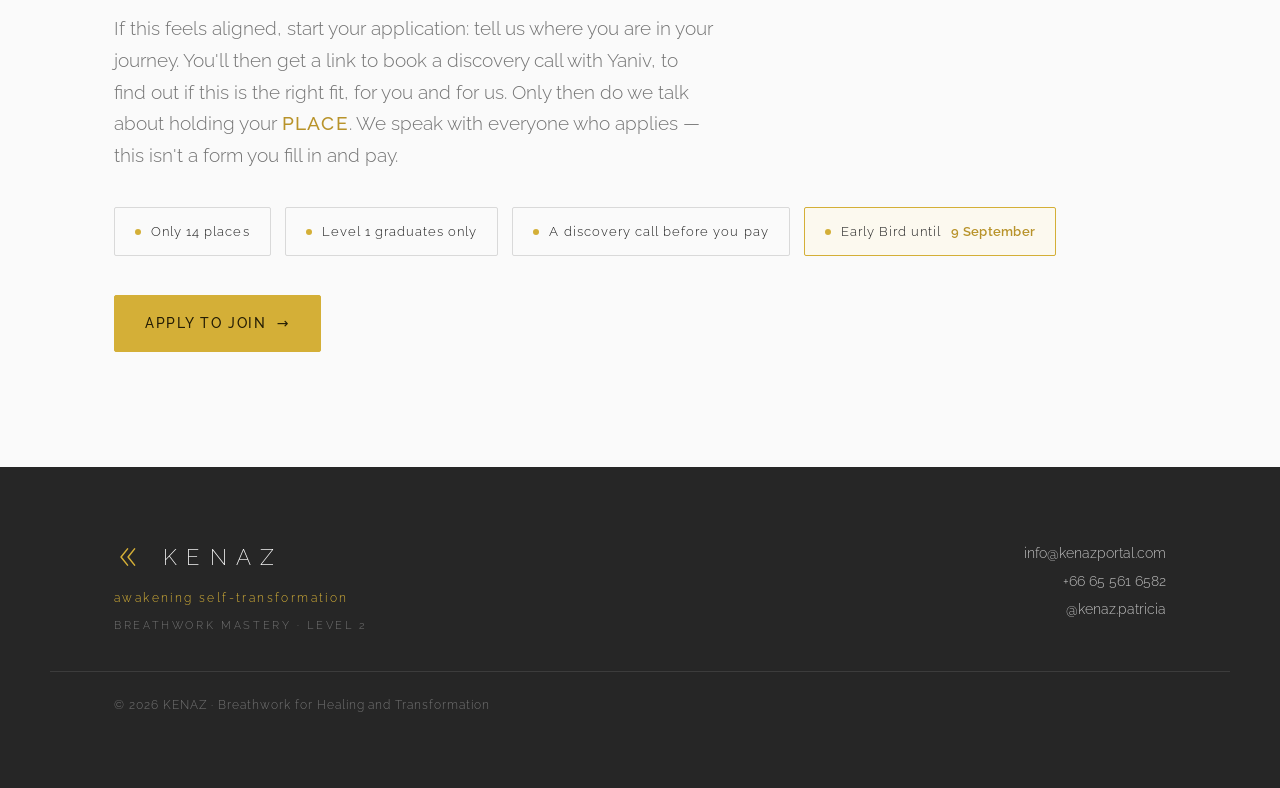
==== commit b05317cc: "Extend Early Bird pricing to 9 September Moves the Early Bird deadline from 28 August to 9 September" ====
--- a/index.html
+++ b/index.html
@@ -710,13 +710,13 @@
       <span class="eyebrow on-dark reveal">The investment</span>
       <h2 class="reveal d1">Your place, all-inclusive.</h2>
       <p class="lead-d reveal d2">One price covers everything: your seat in the training, your bungalow and all meals for the two weeks at La Tierra, and the full six-month online programme that follows. The earlier you commit, the less you pay.</p>
-      <p class="pdeadline reveal d2"><span class="dot"></span>Early Bird pricing is available until <b>28 August 2026</b></p>
+      <p class="pdeadline reveal d2"><span class="dot"></span>Early Bird pricing is available until <b>9 September 2026</b></p>
     </div>
     <div class="ptable reveal d2" role="table" aria-label="Pricing by room and tier">
       <div class="prow phead" role="row">
         <div class="pcell rowlabel" role="columnheader"></div>
-        <div class="pcell tier tier-now" role="columnheader"><span class="tname">Early bird</span><span class="ttag">Until 28 Aug</span></div>
-        <div class="pcell tier" role="columnheader"><span class="tname">Late bloomer</span><span class="tsub">From 29 August</span></div>
+        <div class="pcell tier tier-now" role="columnheader"><span class="tname">Early bird</span><span class="ttag">Until 9 Sept</span></div>
+        <div class="pcell tier" role="columnheader"><span class="tname">Late bloomer</span><span class="tsub">From 10 September</span></div>
         <div class="pcell tier" role="columnheader"><span class="tname">Full price</span><span class="tsub">Final</span></div>
       </div>
       <div class="prow" role="row">
@@ -756,7 +756,7 @@
       <span class="badge"><span class="dot"></span>Only 14 places</span>
       <span class="badge"><span class="dot"></span>Level 1 graduates only</span>
       <span class="badge"><span class="dot"></span>A discovery call before you pay</span>
-      <span class="badge hl"><span class="dot"></span>Early Bird until <b>28 August</b></span>
+      <span class="badge hl"><span class="dot"></span>Early Bird until <b>9 September</b></span>
     </div>
     <div class="reveal d3" style="margin-top:2.4em">
       <a class="btn btn-gold" href="apply.html" data-cta="Invitation Join">Apply to join <span class="arr">→</span></a>
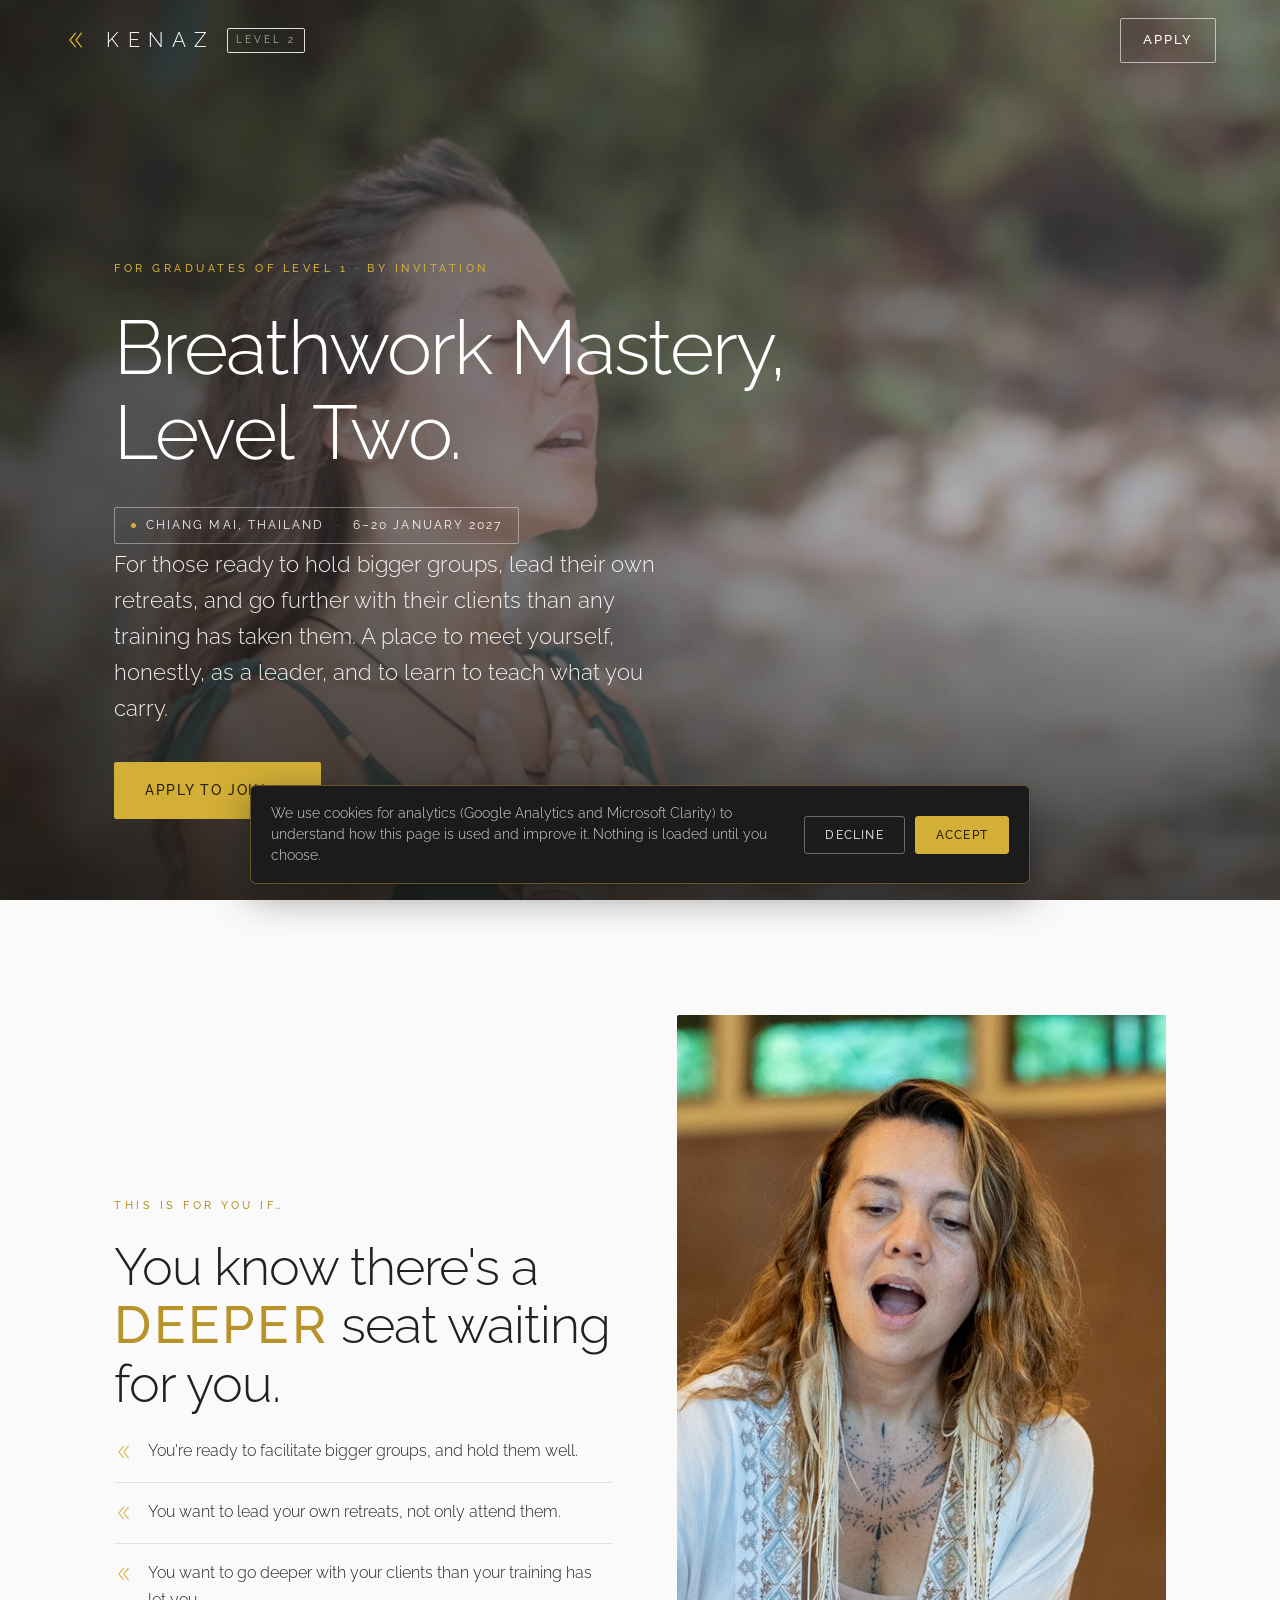
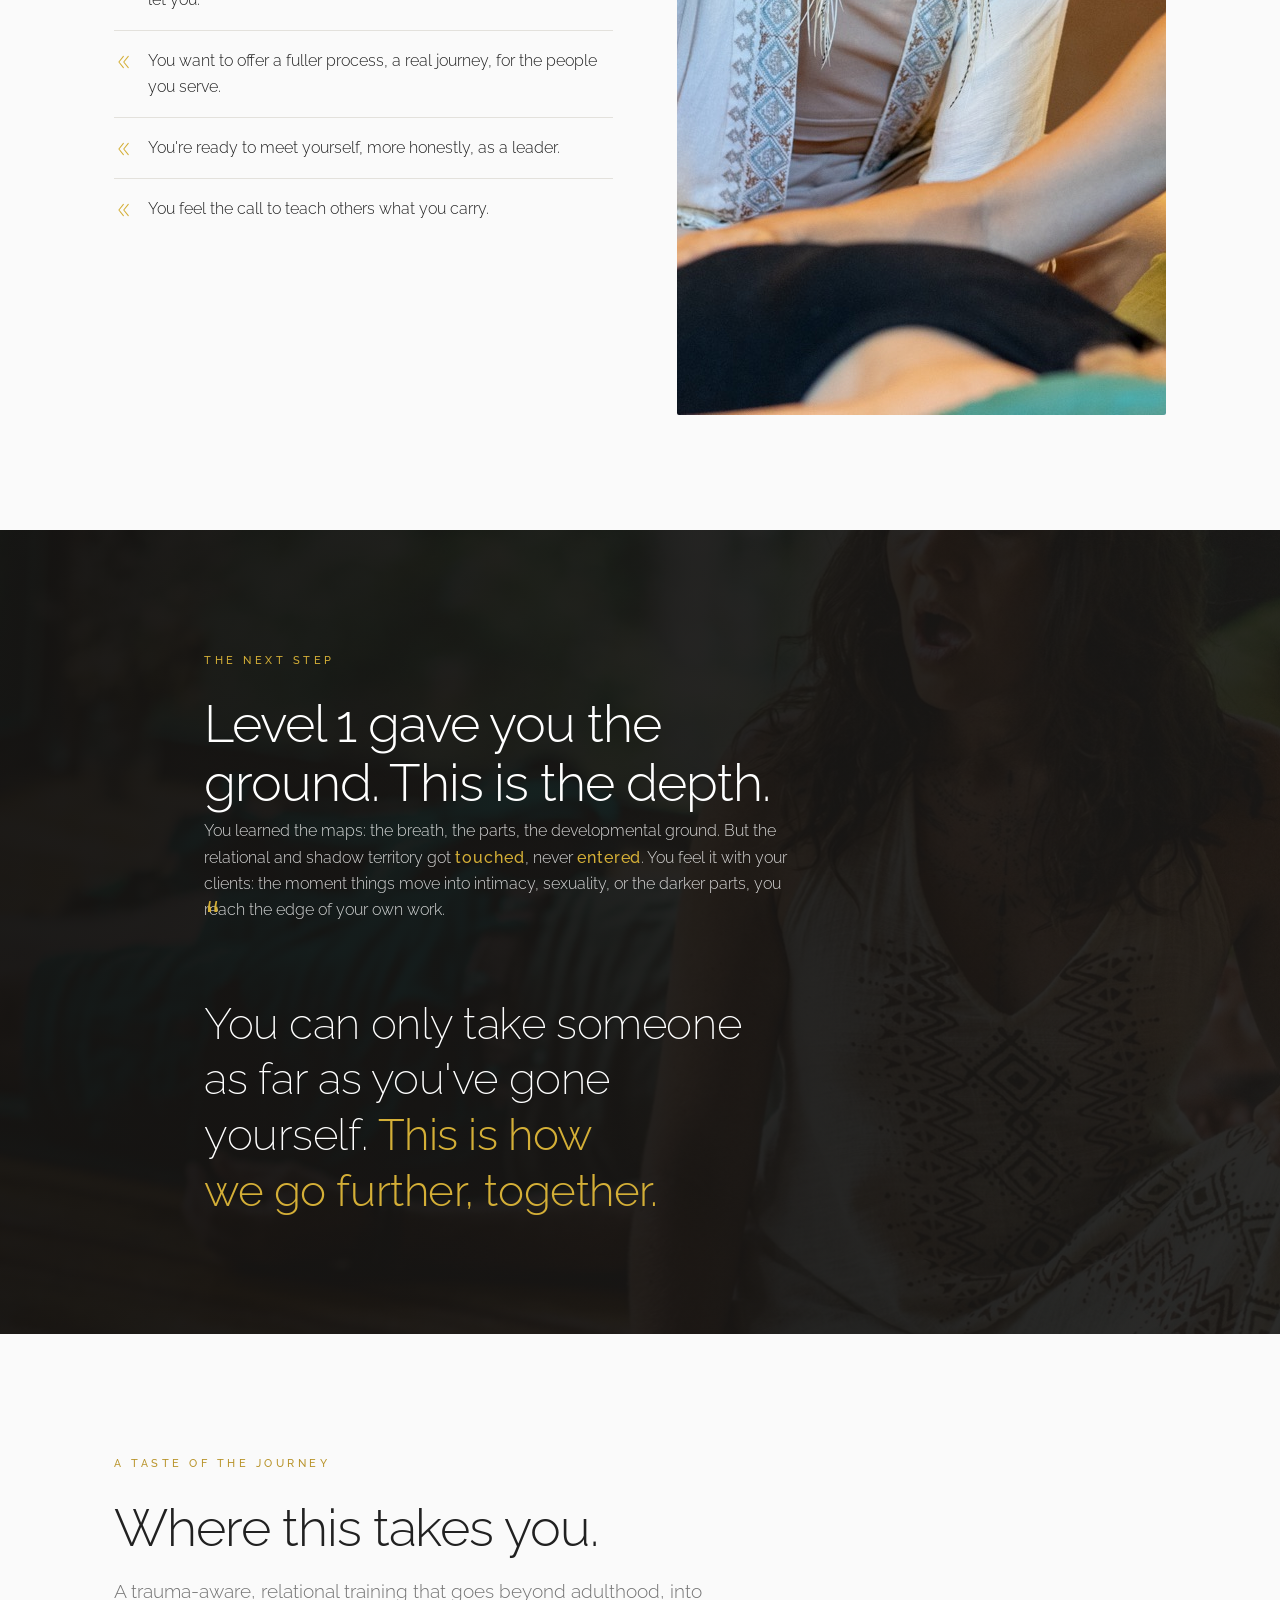
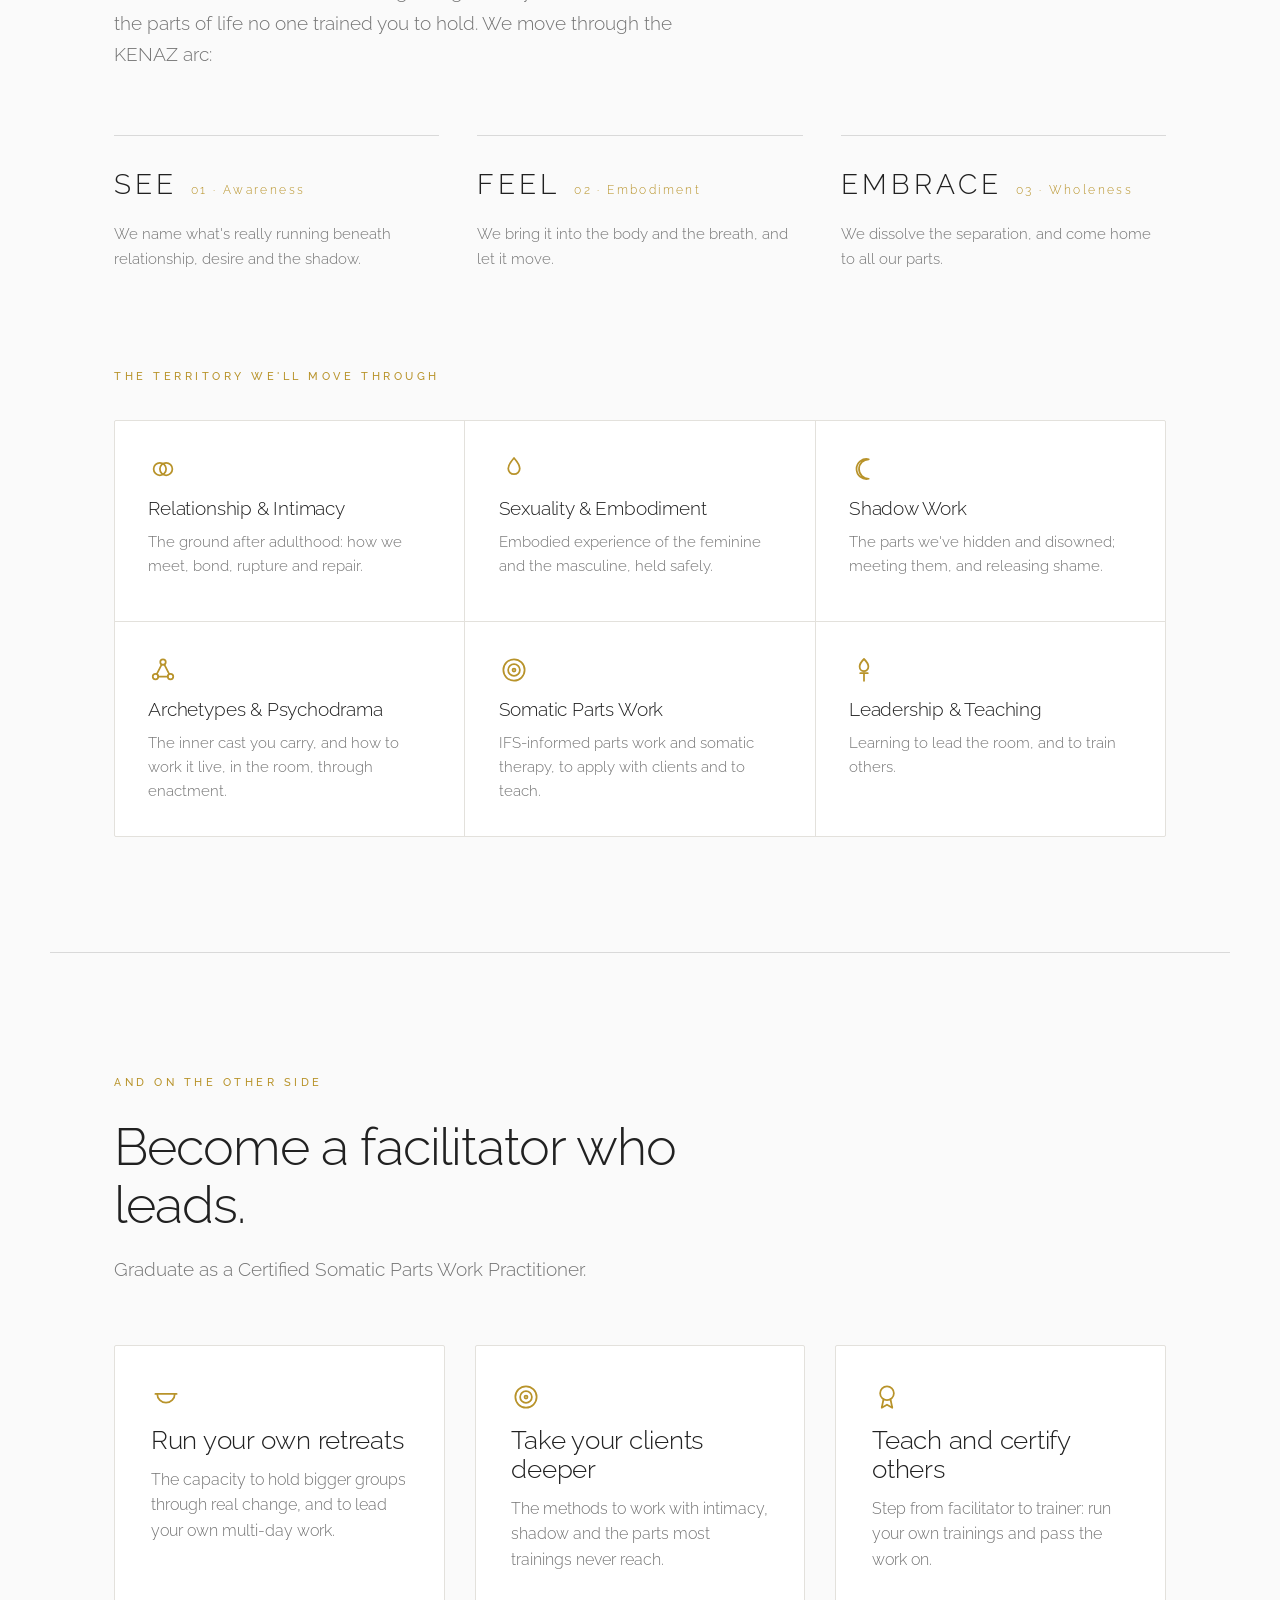
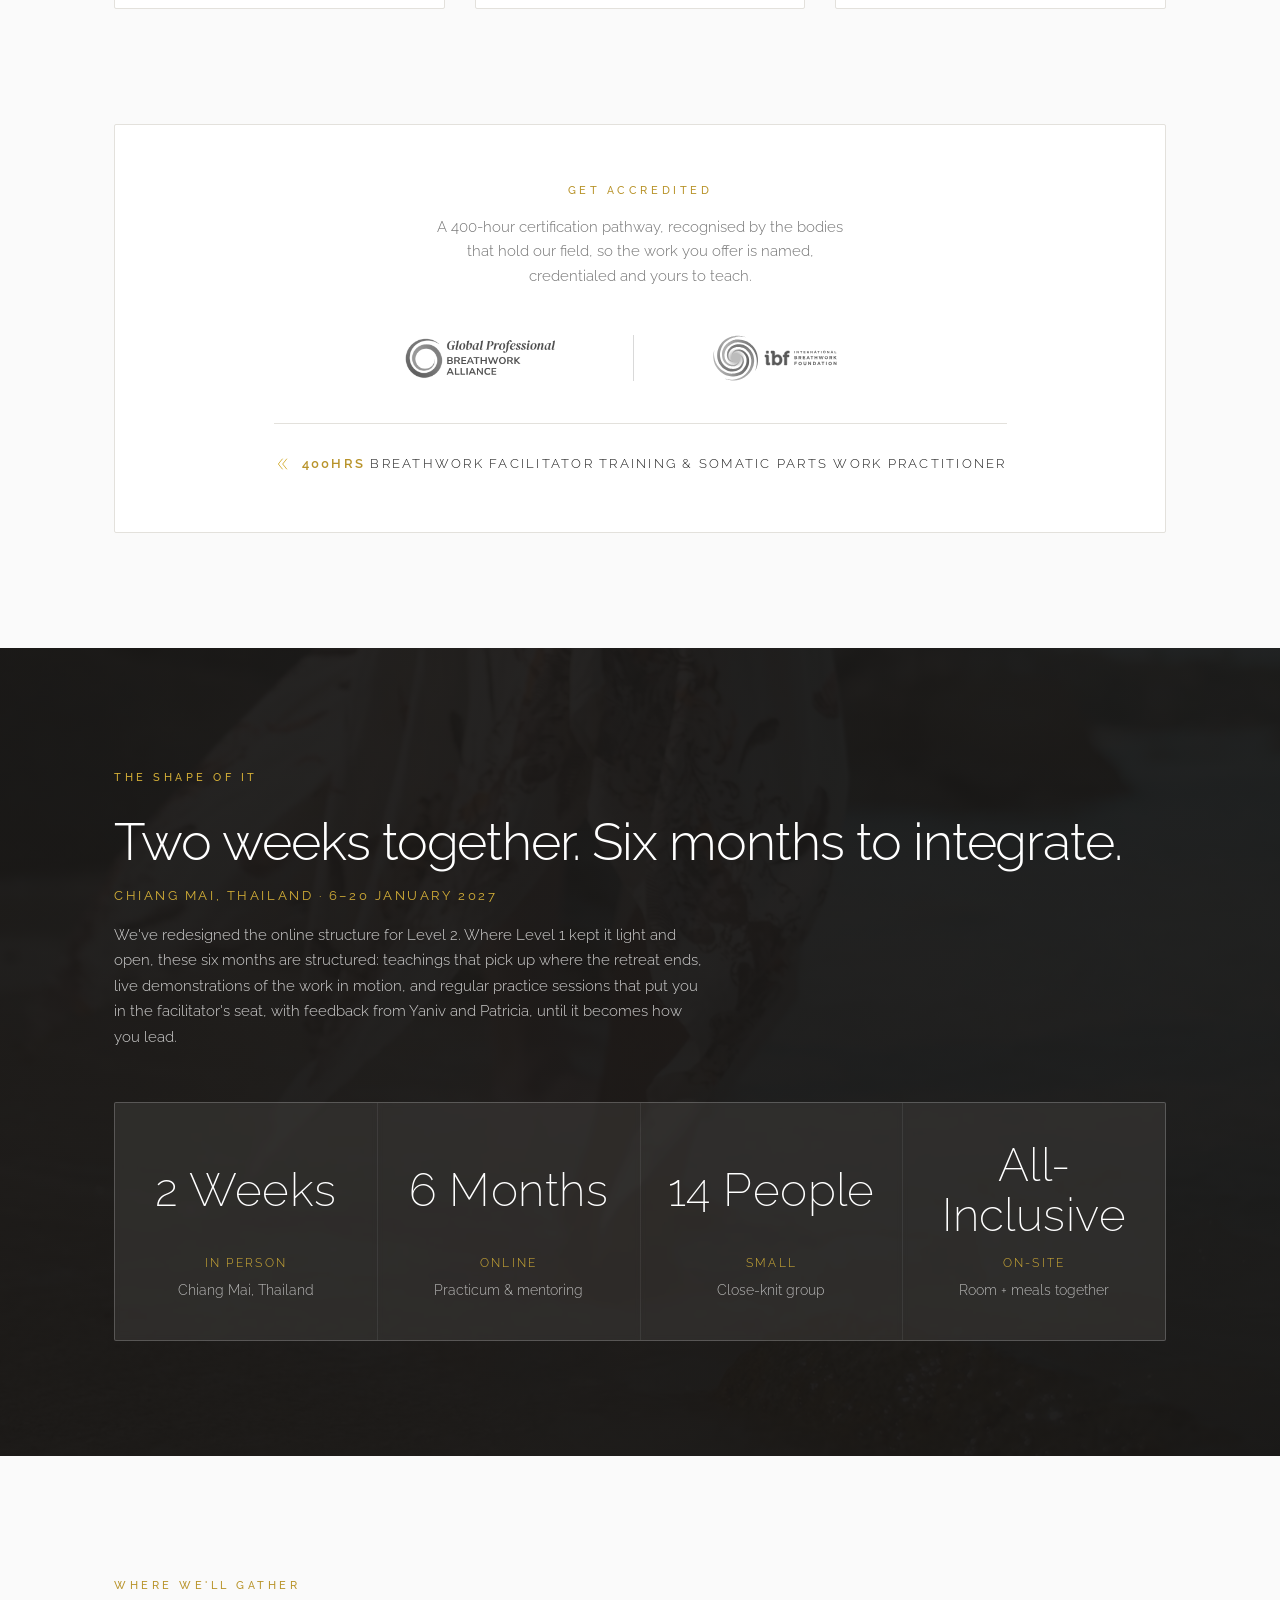
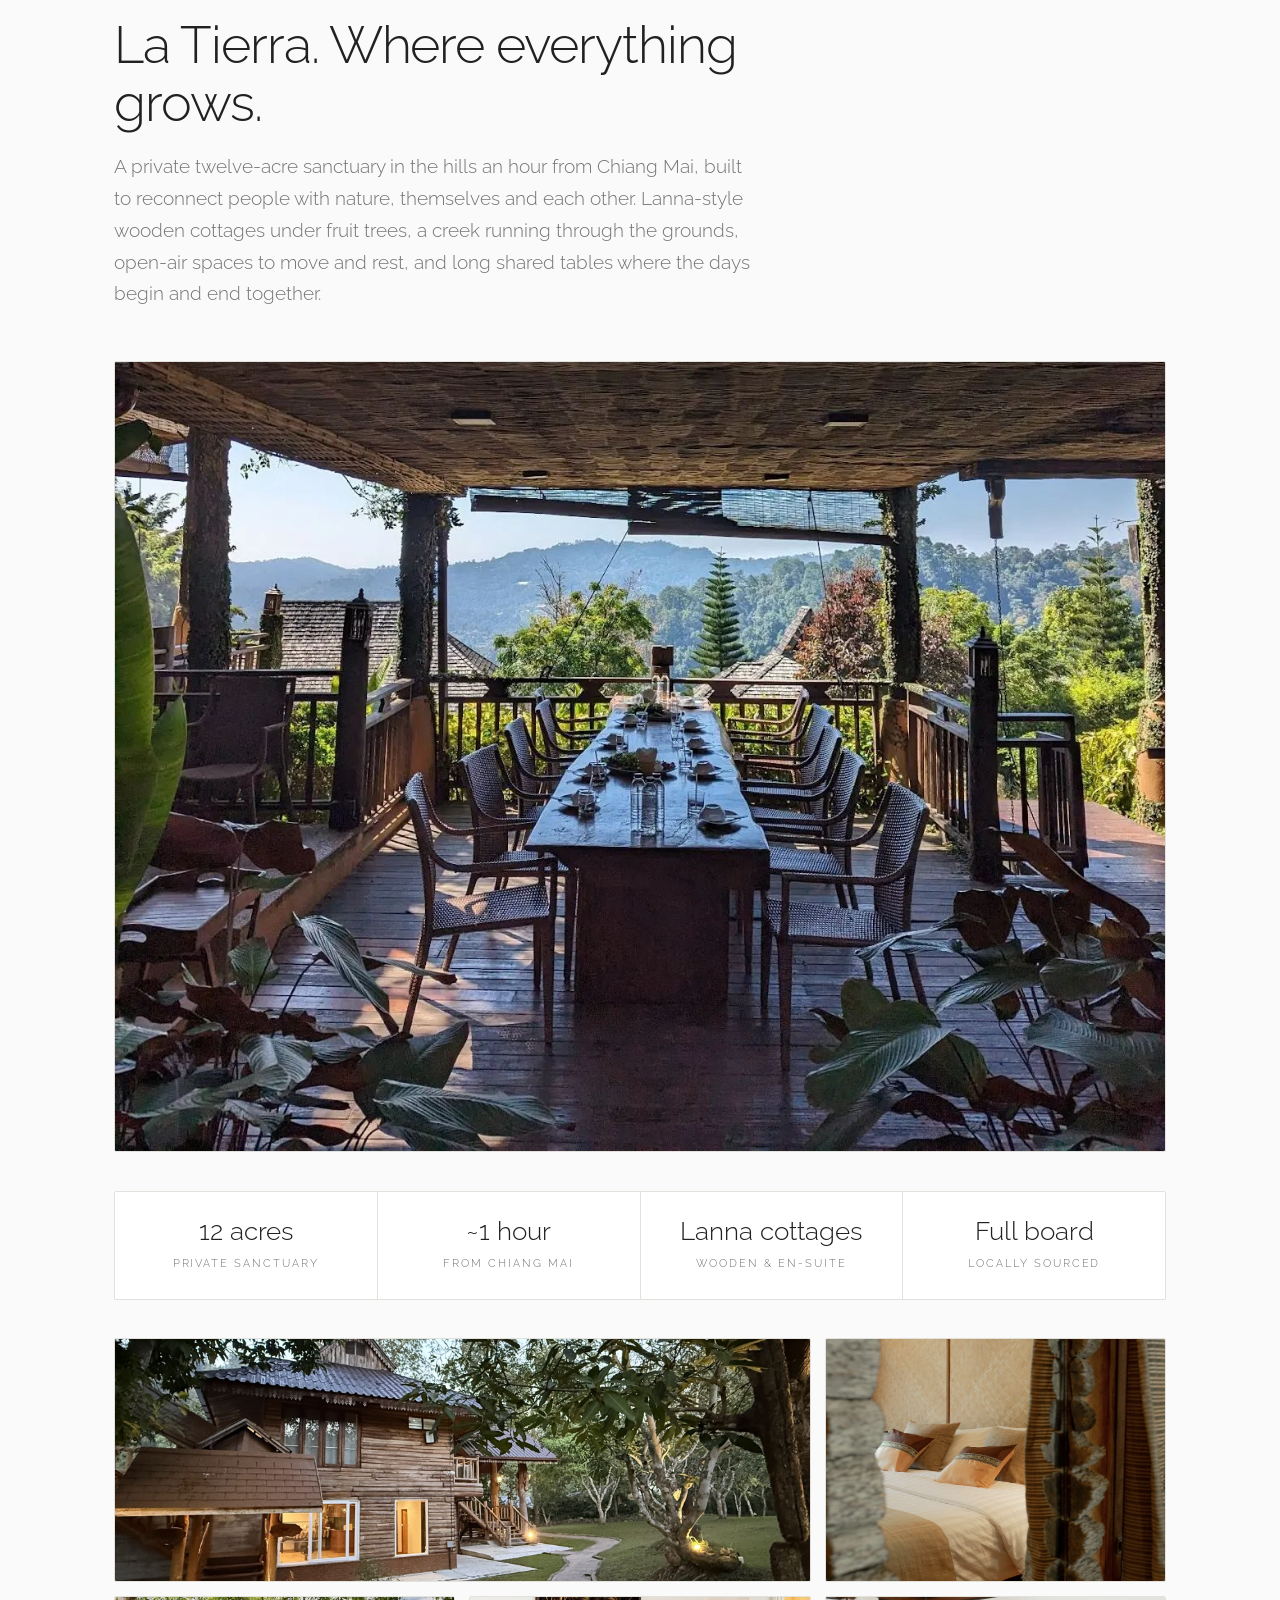
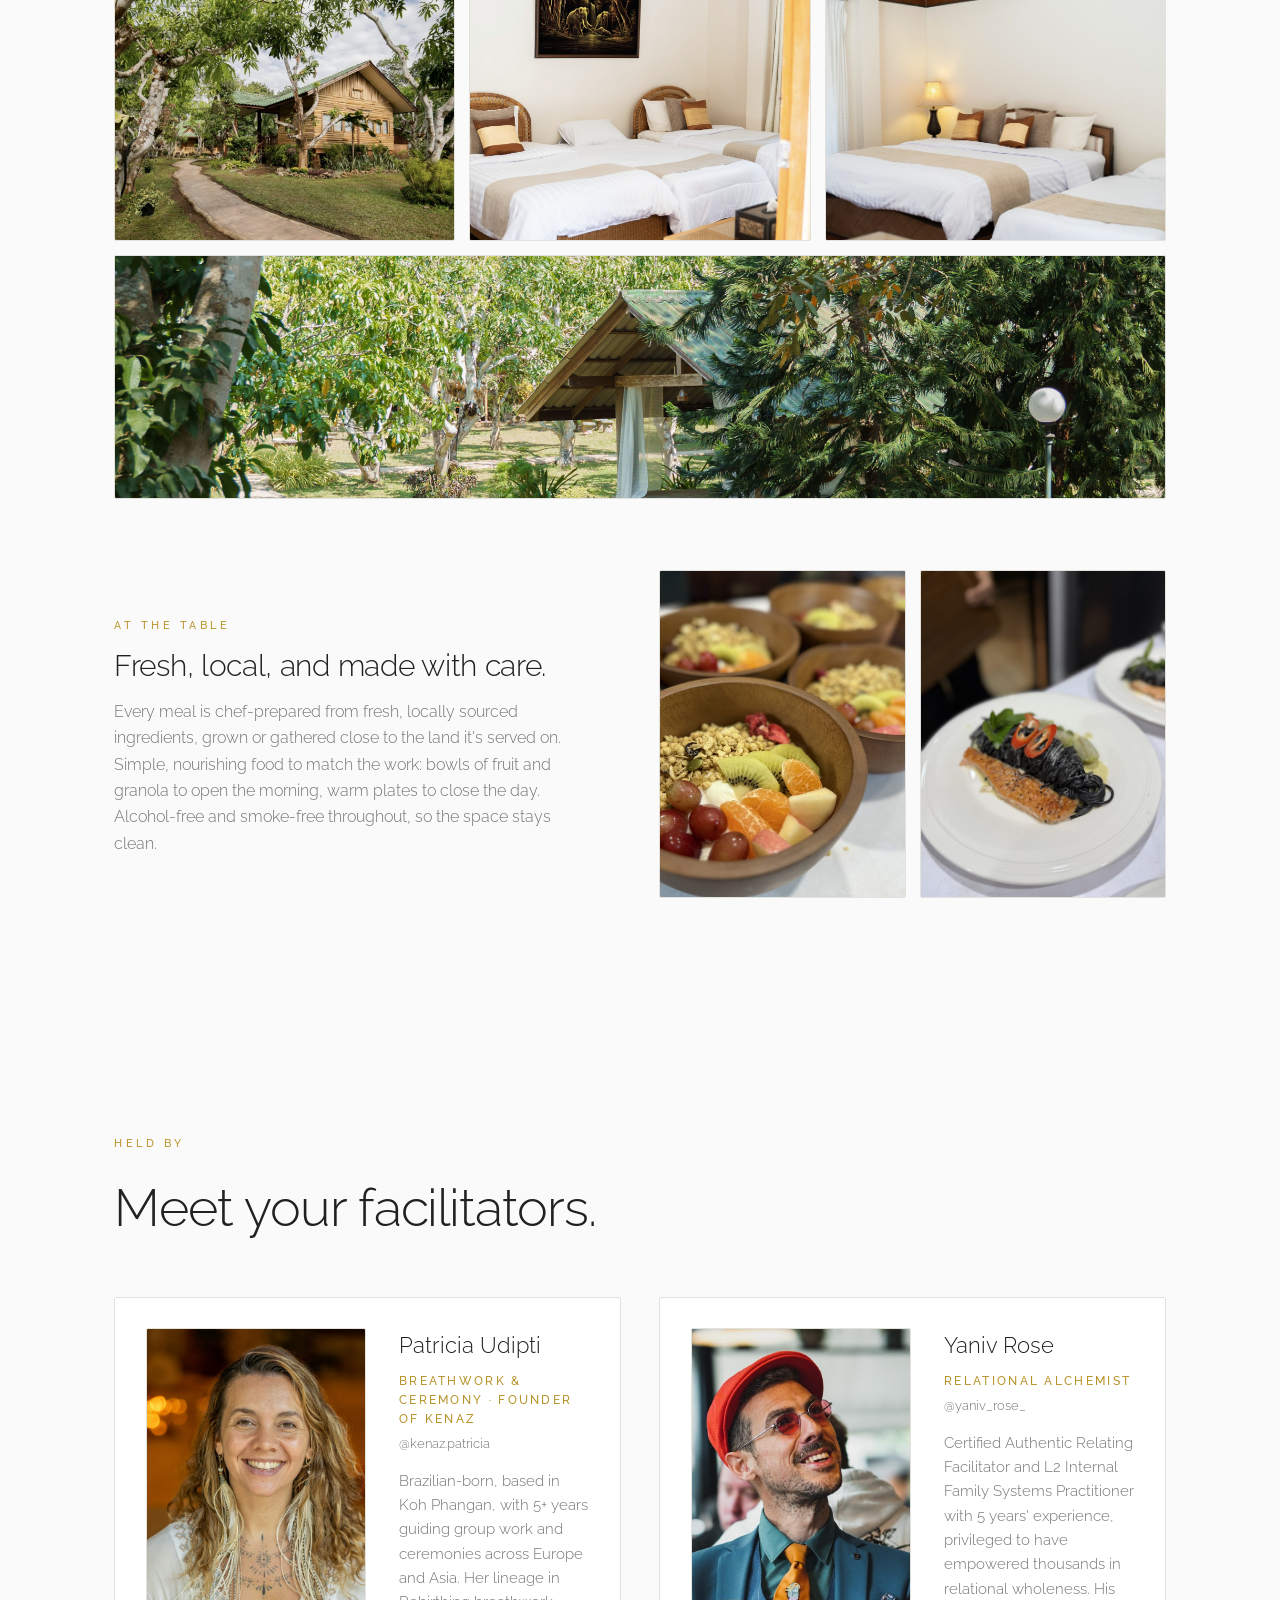
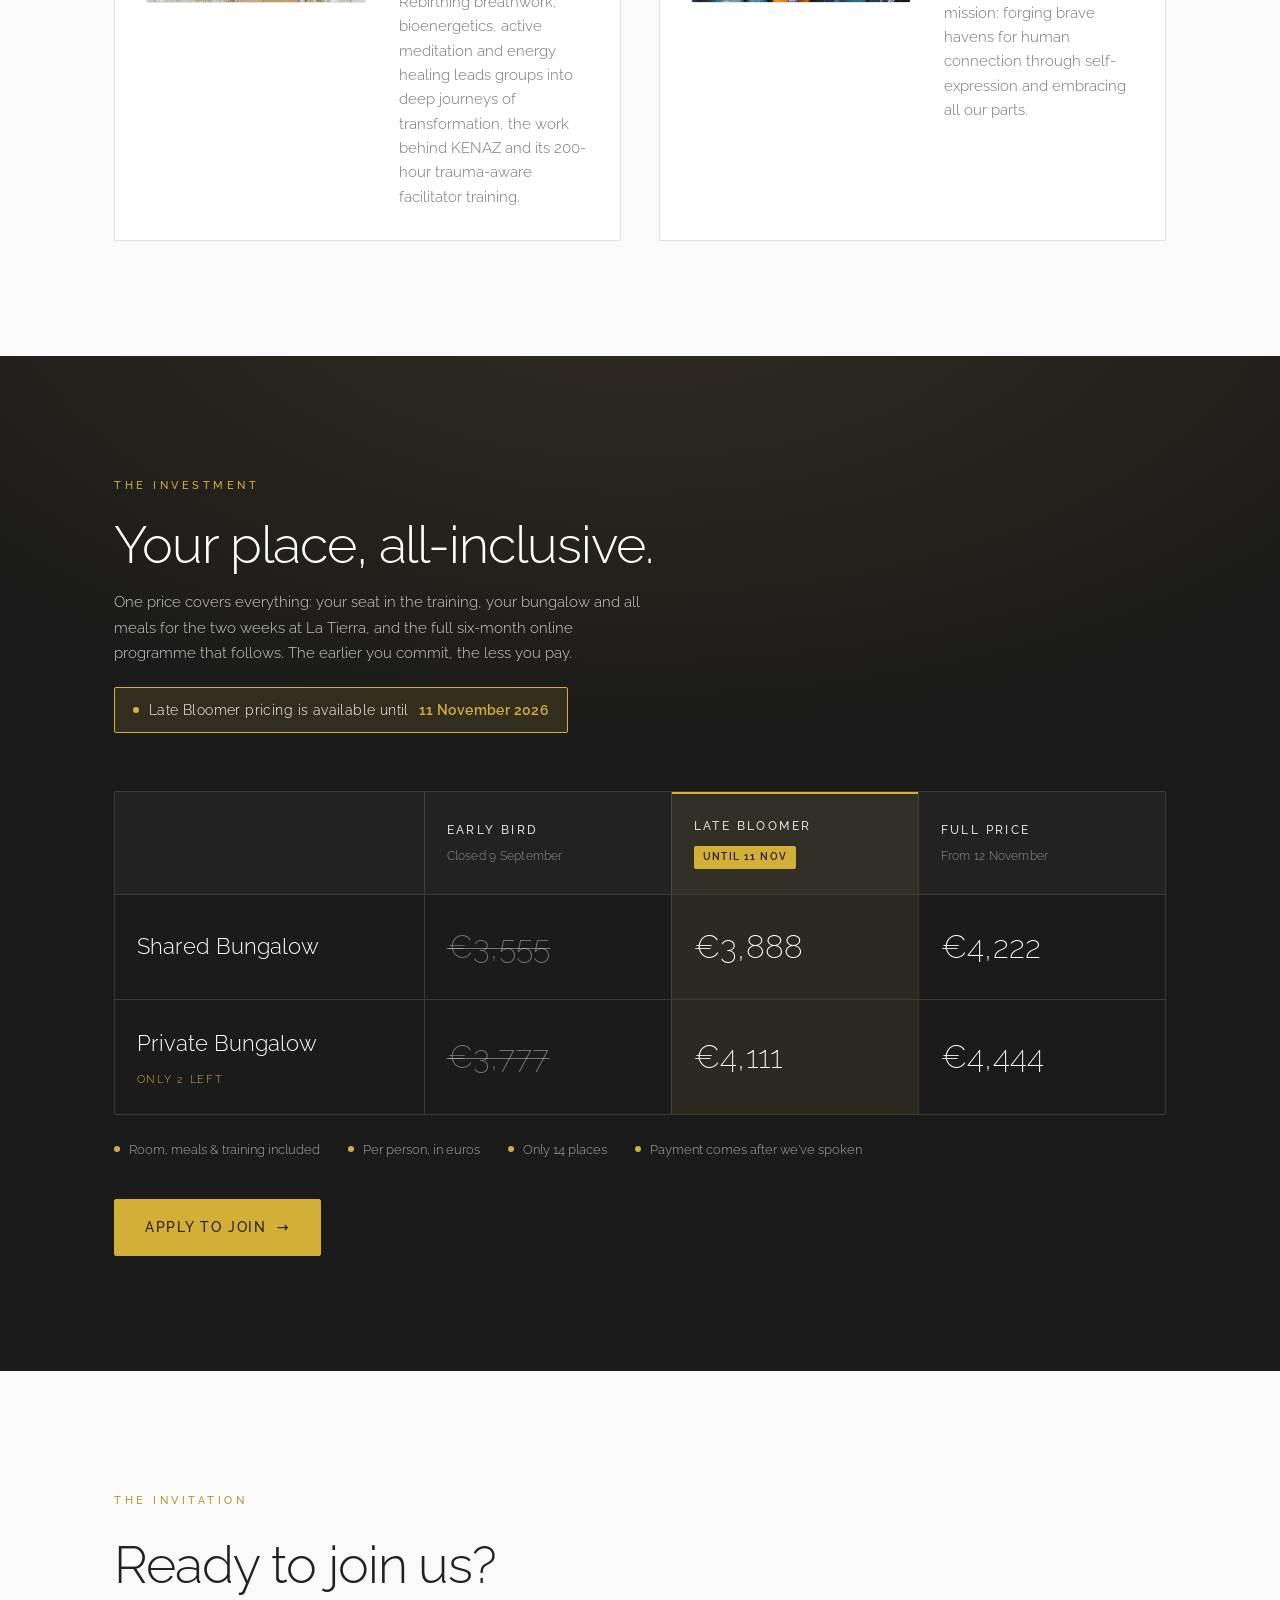
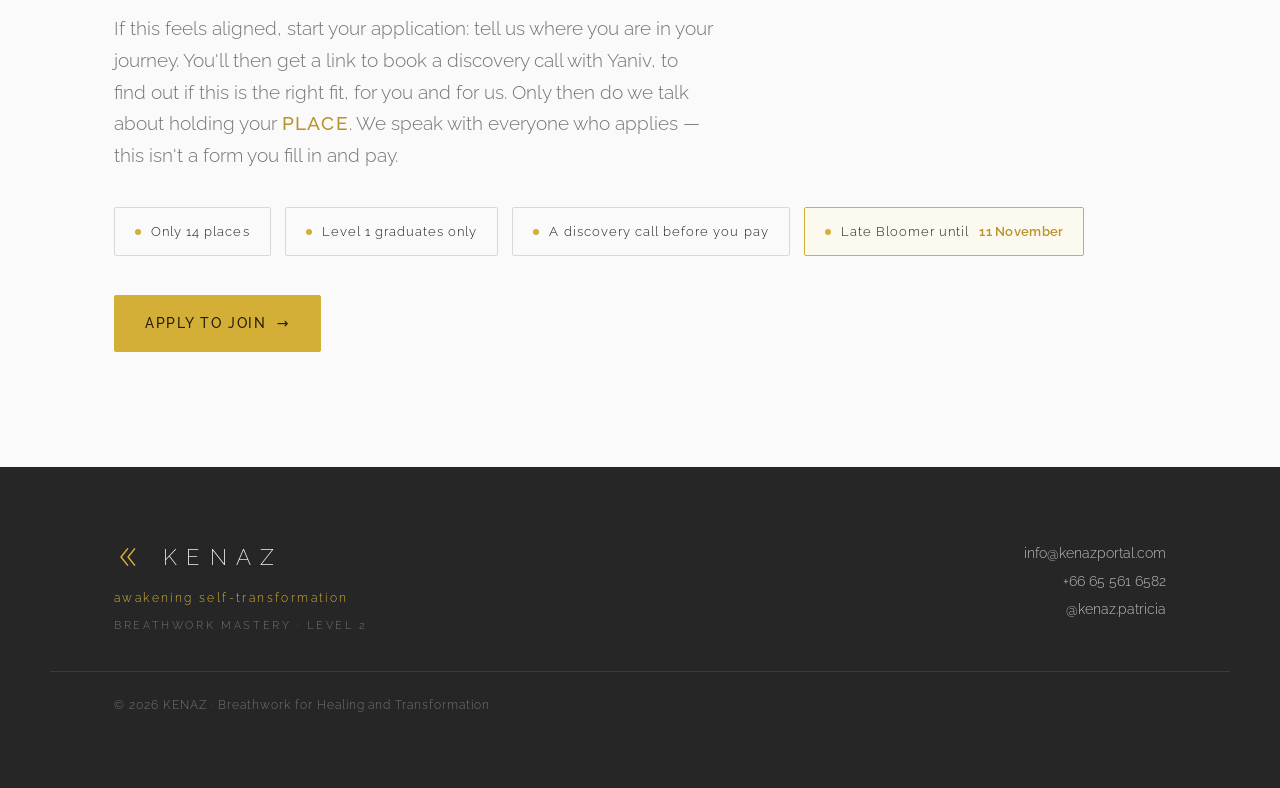
==== commit bb69344a: "Move pricing to the Late Bloomer tier, until 11 November Early Bird closed on 9 September, but the s" ====
--- a/index.html
+++ b/index.html
@@ -4,7 +4,7 @@
 <meta charset="utf-8" />
 <meta name="viewport" content="width=device-width, initial-scale=1" />
 <title>KENAZ · Breathwork Mastery, Level Two</title>
-<meta name="description" content="Breathwork Mastery, Level Two. Chiang Mai, Thailand, 6–20 January 2027. For graduates of Level 1, by invitation. The deeper journey: relational, somatic, trauma-aware. Applications now open, with Early Bird pricing." />
+<meta name="description" content="Breathwork Mastery, Level Two. Chiang Mai, Thailand, 6–20 January 2027. For graduates of Level 1, by invitation. The deeper journey: relational, somatic, trauma-aware. Applications now open." />
 <link rel="icon" href="assets/kenaz/6247a7dbbd6a4724bd88197664e0f6dd.png" />
 <link rel="preconnect" href="https://fonts.googleapis.com" />
 <link rel="preconnect" href="https://fonts.gstatic.com" crossorigin />
@@ -300,6 +300,7 @@
   .phead .tier .ttag{align-self:flex-start;margin-top:9px;font-size:10px;letter-spacing:.14em;text-transform:uppercase;
     color:var(--ink);background:var(--accent);padding:3px 9px;border-radius:2px;font-weight:600}
   .tier-now{background:rgba(212,175,55,.09)}
+  .tier-past.price{color:rgba(255,255,255,.38);text-decoration:line-through;text-decoration-thickness:1px}
   .phead .tier-now{box-shadow:inset 0 2px 0 var(--accent)}
   .rowlabel .rname{font-size:clamp(18px,1.7vw,22px);font-weight:300}
   .rowlabel .rnote{font-size:10.5px;letter-spacing:.16em;text-transform:uppercase;color:var(--accent);margin-top:9px}
@@ -710,25 +711,25 @@
       <span class="eyebrow on-dark reveal">The investment</span>
       <h2 class="reveal d1">Your place, all-inclusive.</h2>
       <p class="lead-d reveal d2">One price covers everything: your seat in the training, your bungalow and all meals for the two weeks at La Tierra, and the full six-month online programme that follows. The earlier you commit, the less you pay.</p>
-      <p class="pdeadline reveal d2"><span class="dot"></span>Early Bird pricing is available until <b>9 September 2026</b></p>
+      <p class="pdeadline reveal d2"><span class="dot"></span>Late Bloomer pricing is available until <b>11 November 2026</b></p>
     </div>
     <div class="ptable reveal d2" role="table" aria-label="Pricing by room and tier">
       <div class="prow phead" role="row">
         <div class="pcell rowlabel" role="columnheader"></div>
-        <div class="pcell tier tier-now" role="columnheader"><span class="tname">Early bird</span><span class="ttag">Until 9 Sept</span></div>
-        <div class="pcell tier" role="columnheader"><span class="tname">Late bloomer</span><span class="tsub">From 10 September</span></div>
-        <div class="pcell tier" role="columnheader"><span class="tname">Full price</span><span class="tsub">Final</span></div>
+        <div class="pcell tier" role="columnheader"><span class="tname">Early bird</span><span class="tsub">Closed 9 September</span></div>
+        <div class="pcell tier tier-now" role="columnheader"><span class="tname">Late bloomer</span><span class="ttag">Until 11 Nov</span></div>
+        <div class="pcell tier" role="columnheader"><span class="tname">Full price</span><span class="tsub">From 12 November</span></div>
       </div>
       <div class="prow" role="row">
         <div class="pcell rowlabel" role="rowheader"><span class="rname">Shared Bungalow</span></div>
-        <div class="pcell price tier-now" role="cell"><span class="tier-mini">Early bird</span>€3,555</div>
-        <div class="pcell price" role="cell"><span class="tier-mini">Late bloomer</span>€3,888</div>
+        <div class="pcell price tier-past" role="cell"><span class="tier-mini">Early bird</span>€3,555</div>
+        <div class="pcell price tier-now" role="cell"><span class="tier-mini">Late bloomer</span>€3,888</div>
         <div class="pcell price" role="cell"><span class="tier-mini">Full price</span>€4,222</div>
       </div>
       <div class="prow" role="row">
         <div class="pcell rowlabel" role="rowheader"><span class="rname">Private Bungalow</span><span class="rnote">Only 2 left</span></div>
-        <div class="pcell price tier-now" role="cell"><span class="tier-mini">Early bird</span>€3,777</div>
-        <div class="pcell price" role="cell"><span class="tier-mini">Late bloomer</span>€4,111</div>
+        <div class="pcell price tier-past" role="cell"><span class="tier-mini">Early bird</span>€3,777</div>
+        <div class="pcell price tier-now" role="cell"><span class="tier-mini">Late bloomer</span>€4,111</div>
         <div class="pcell price" role="cell"><span class="tier-mini">Full price</span>€4,444</div>
       </div>
     </div>
@@ -756,7 +757,7 @@
       <span class="badge"><span class="dot"></span>Only 14 places</span>
       <span class="badge"><span class="dot"></span>Level 1 graduates only</span>
       <span class="badge"><span class="dot"></span>A discovery call before you pay</span>
-      <span class="badge hl"><span class="dot"></span>Early Bird until <b>9 September</b></span>
+      <span class="badge hl"><span class="dot"></span>Late Bloomer until <b>11 November</b></span>
     </div>
     <div class="reveal d3" style="margin-top:2.4em">
       <a class="btn btn-gold" href="apply.html" data-cta="Invitation Join">Apply to join <span class="arr">→</span></a>
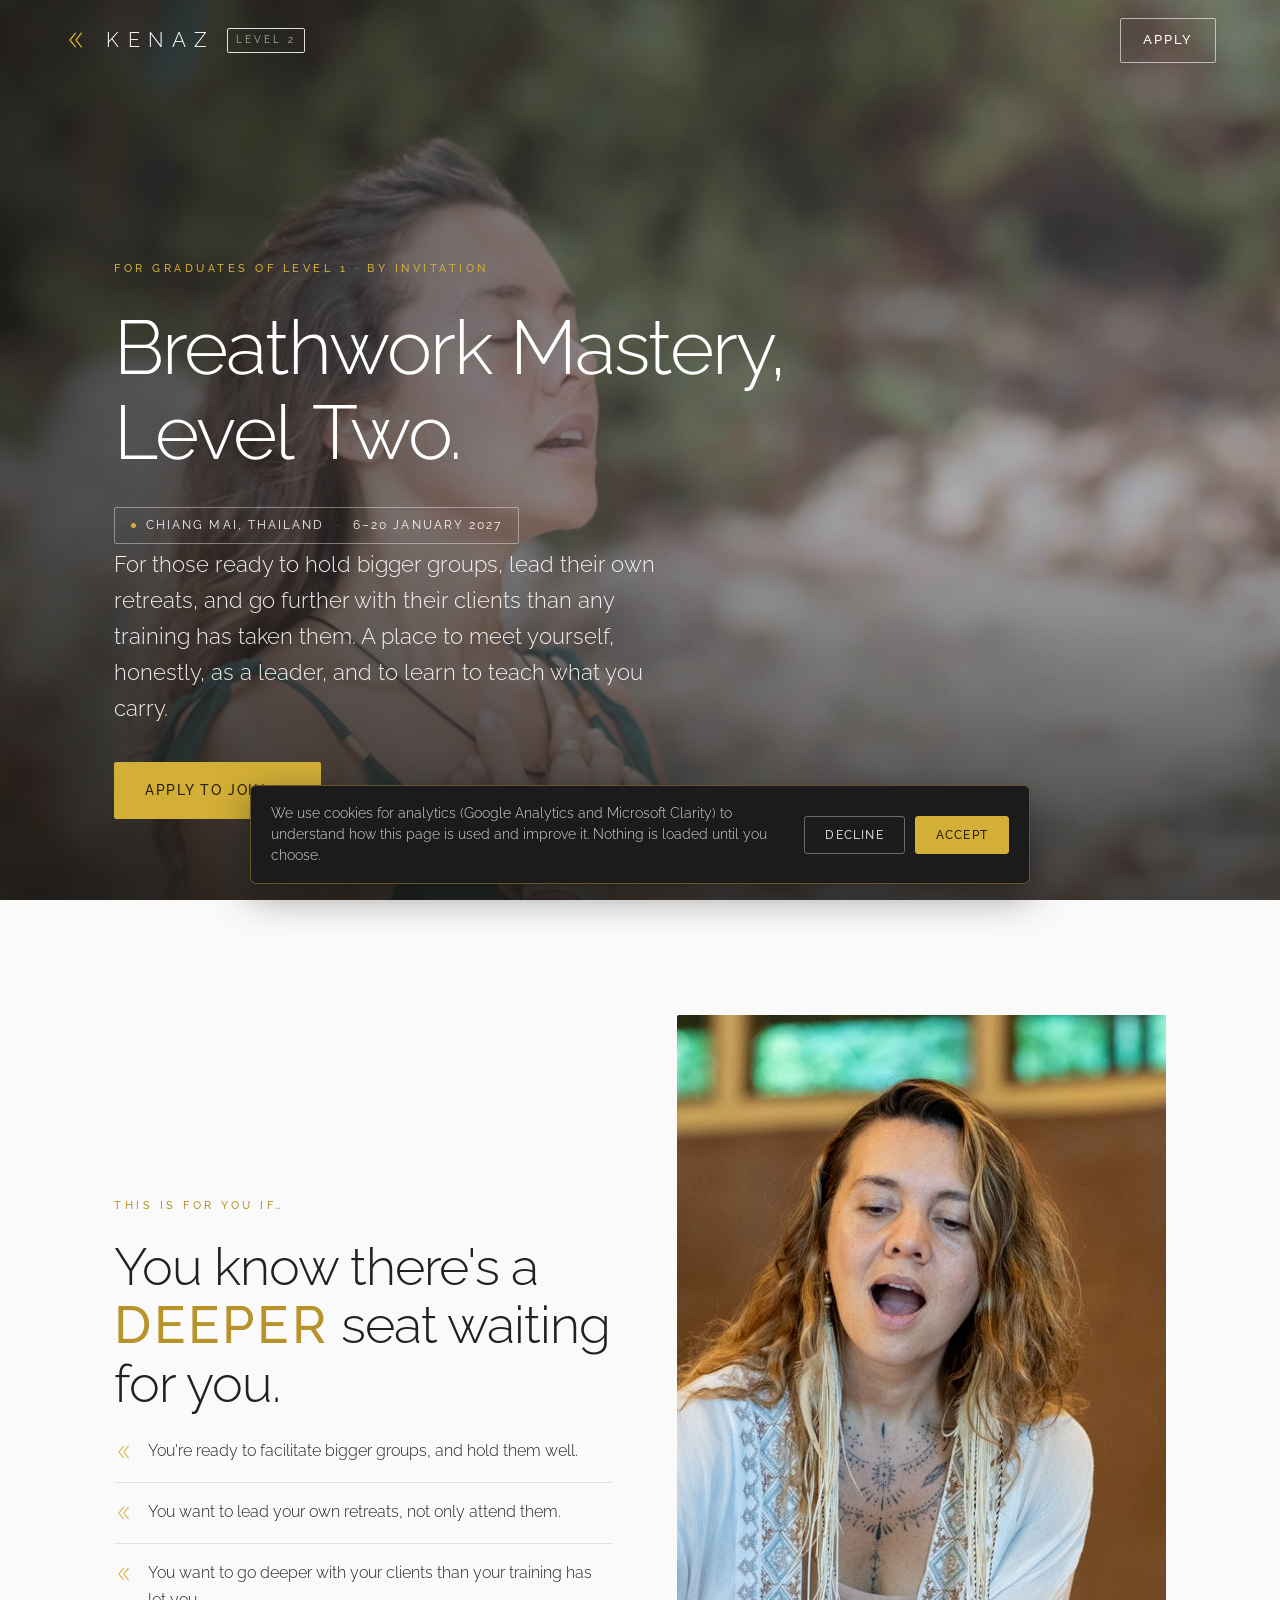
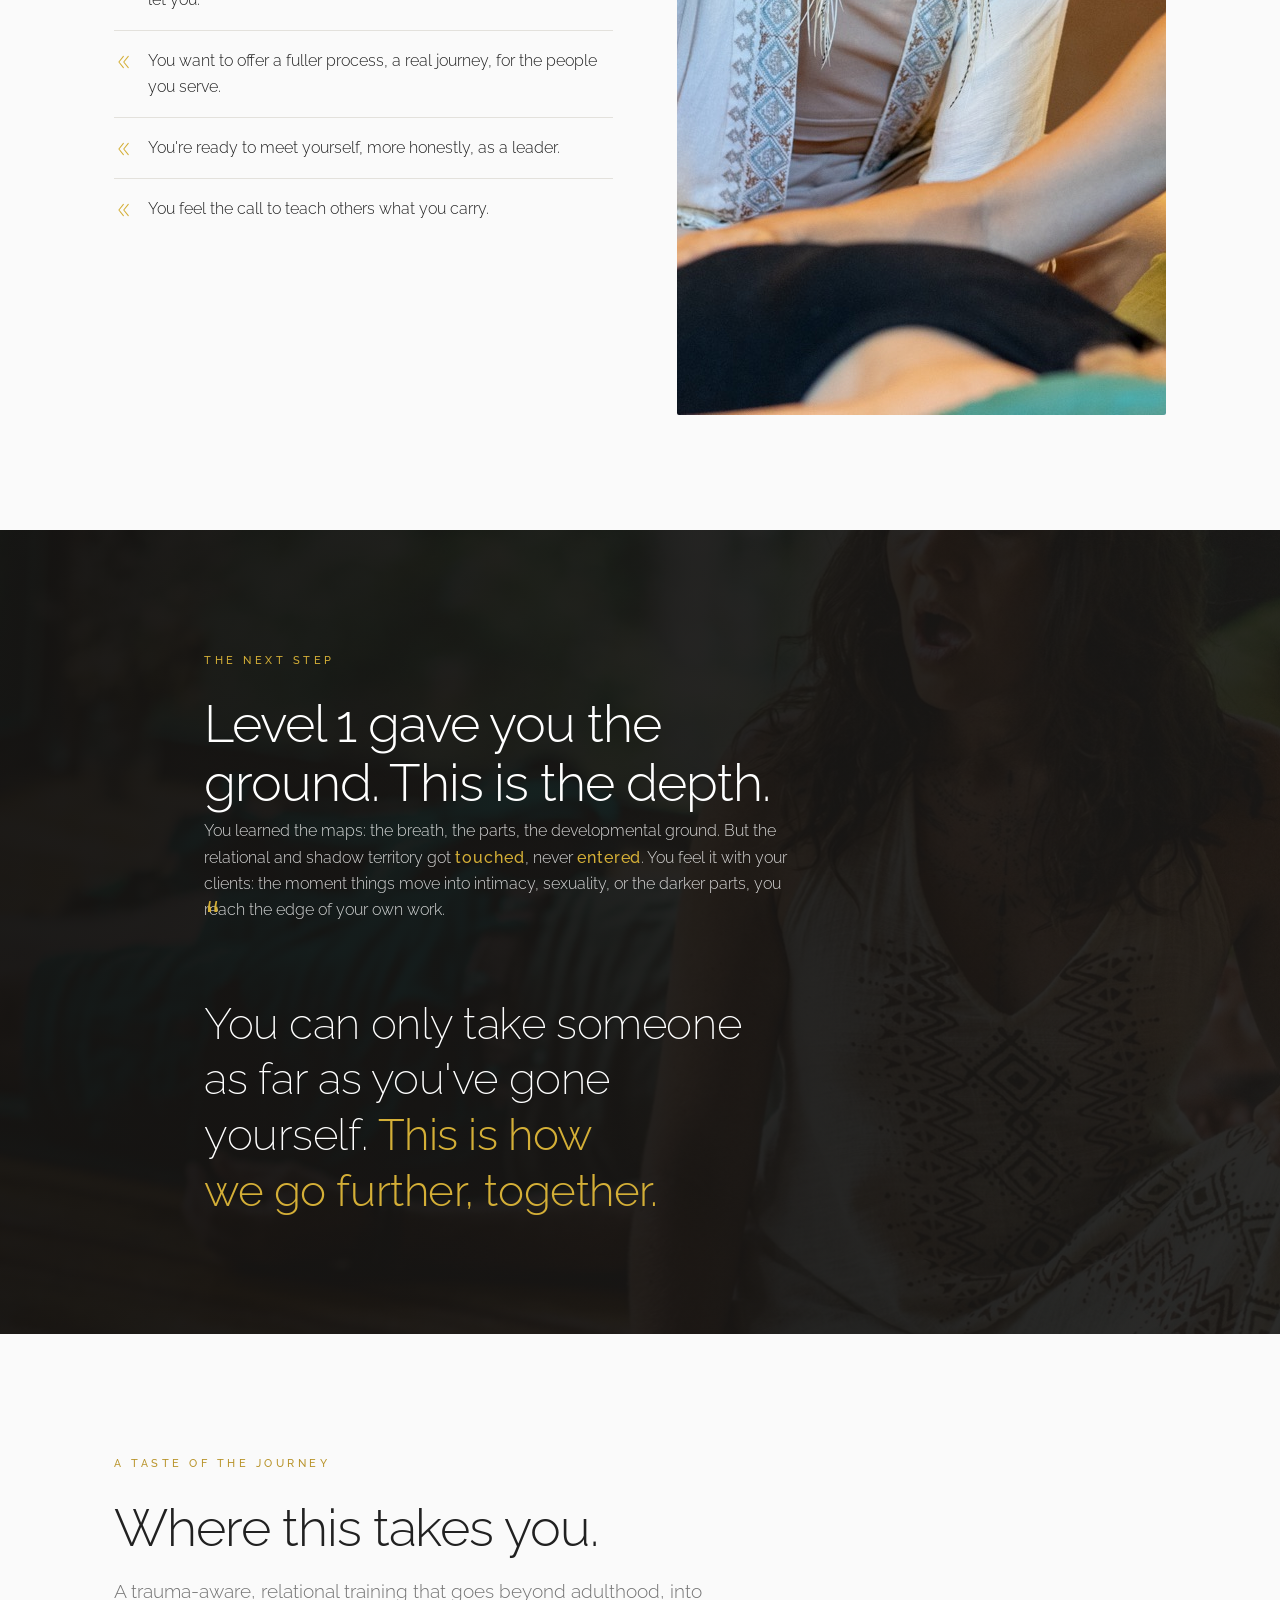
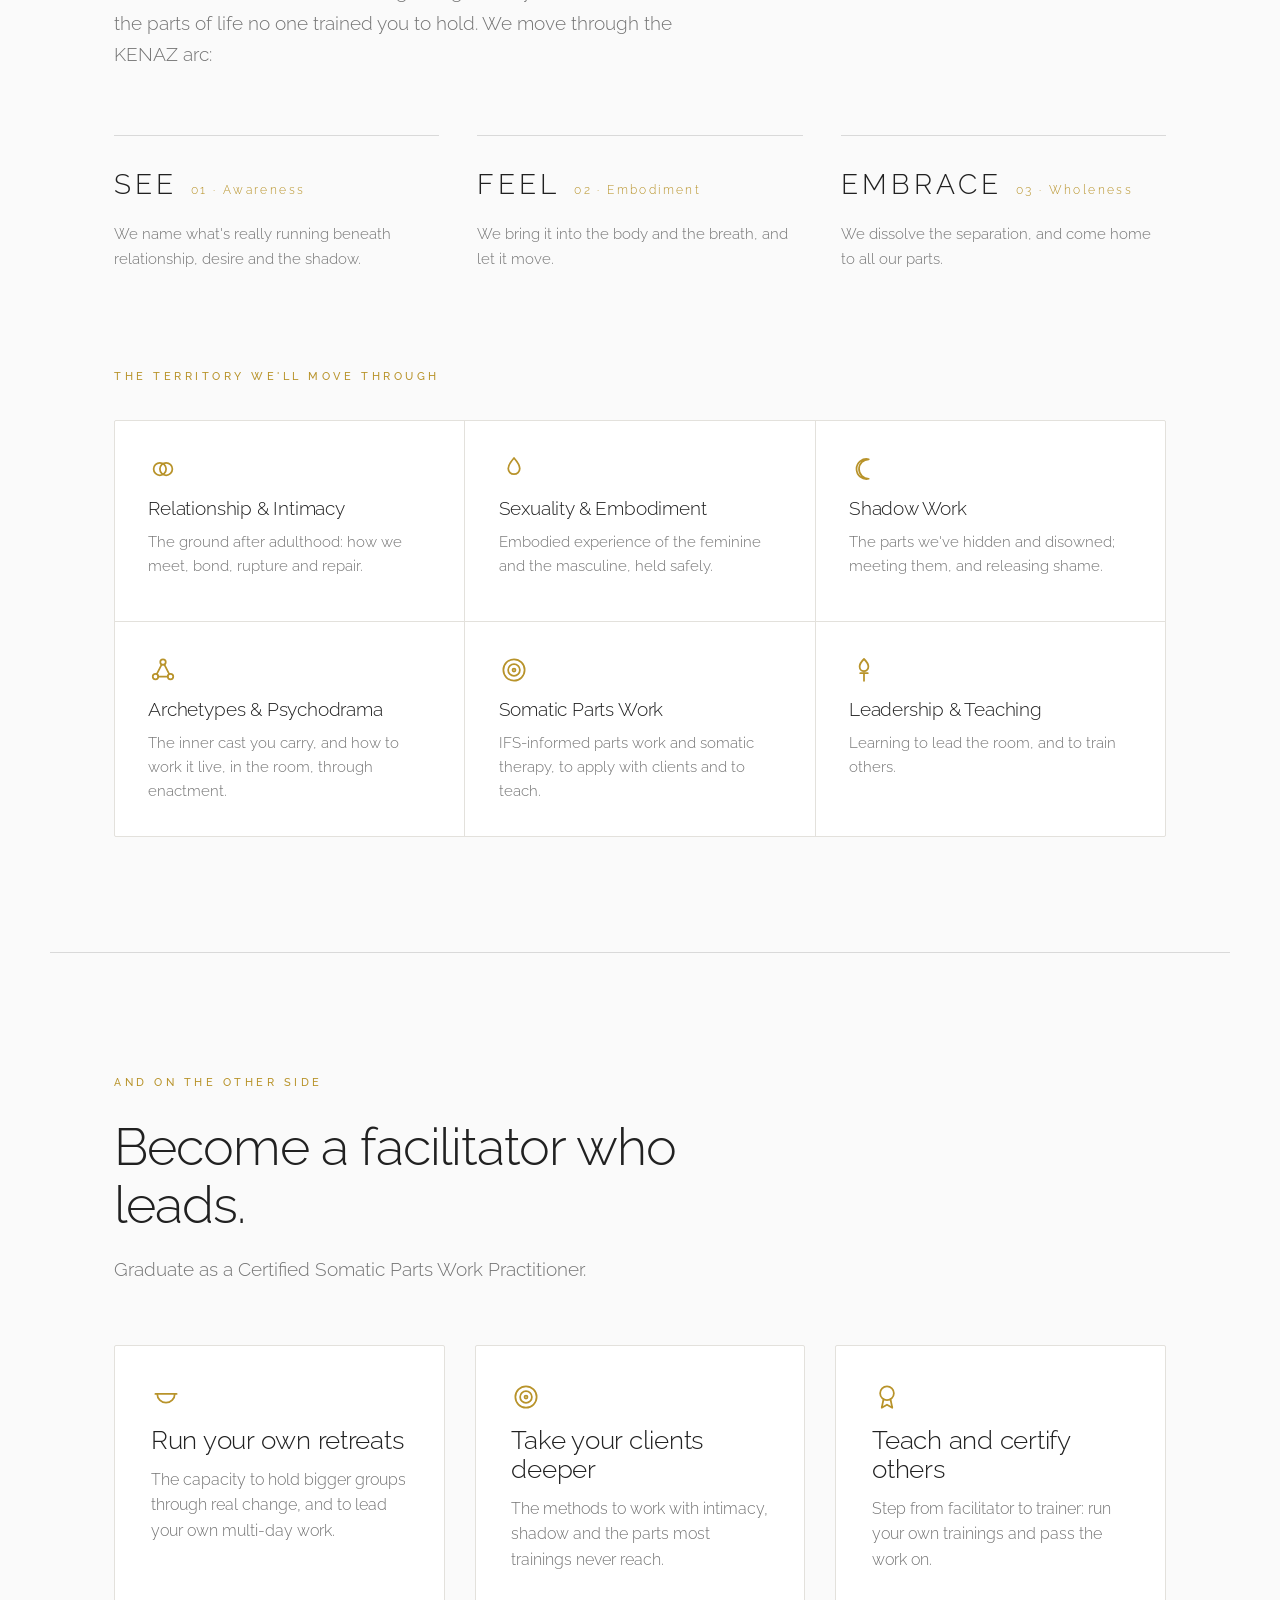
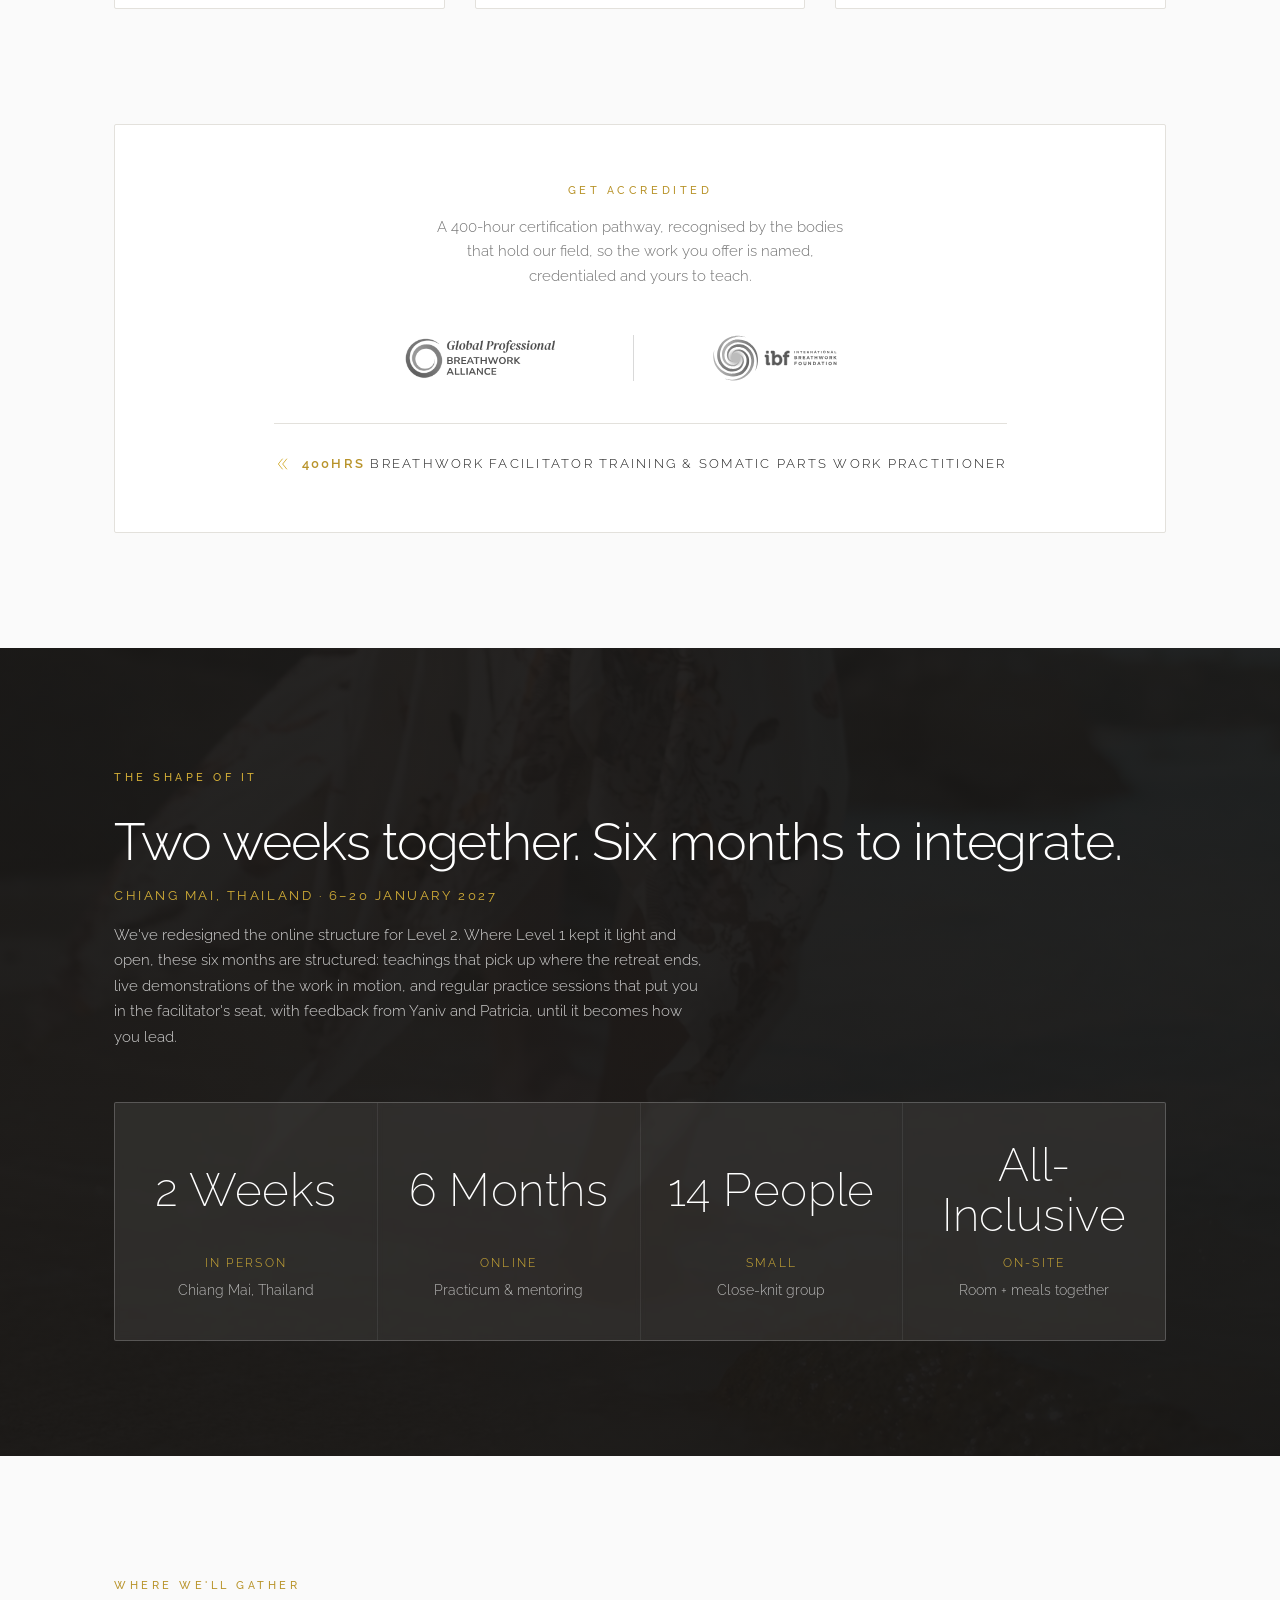
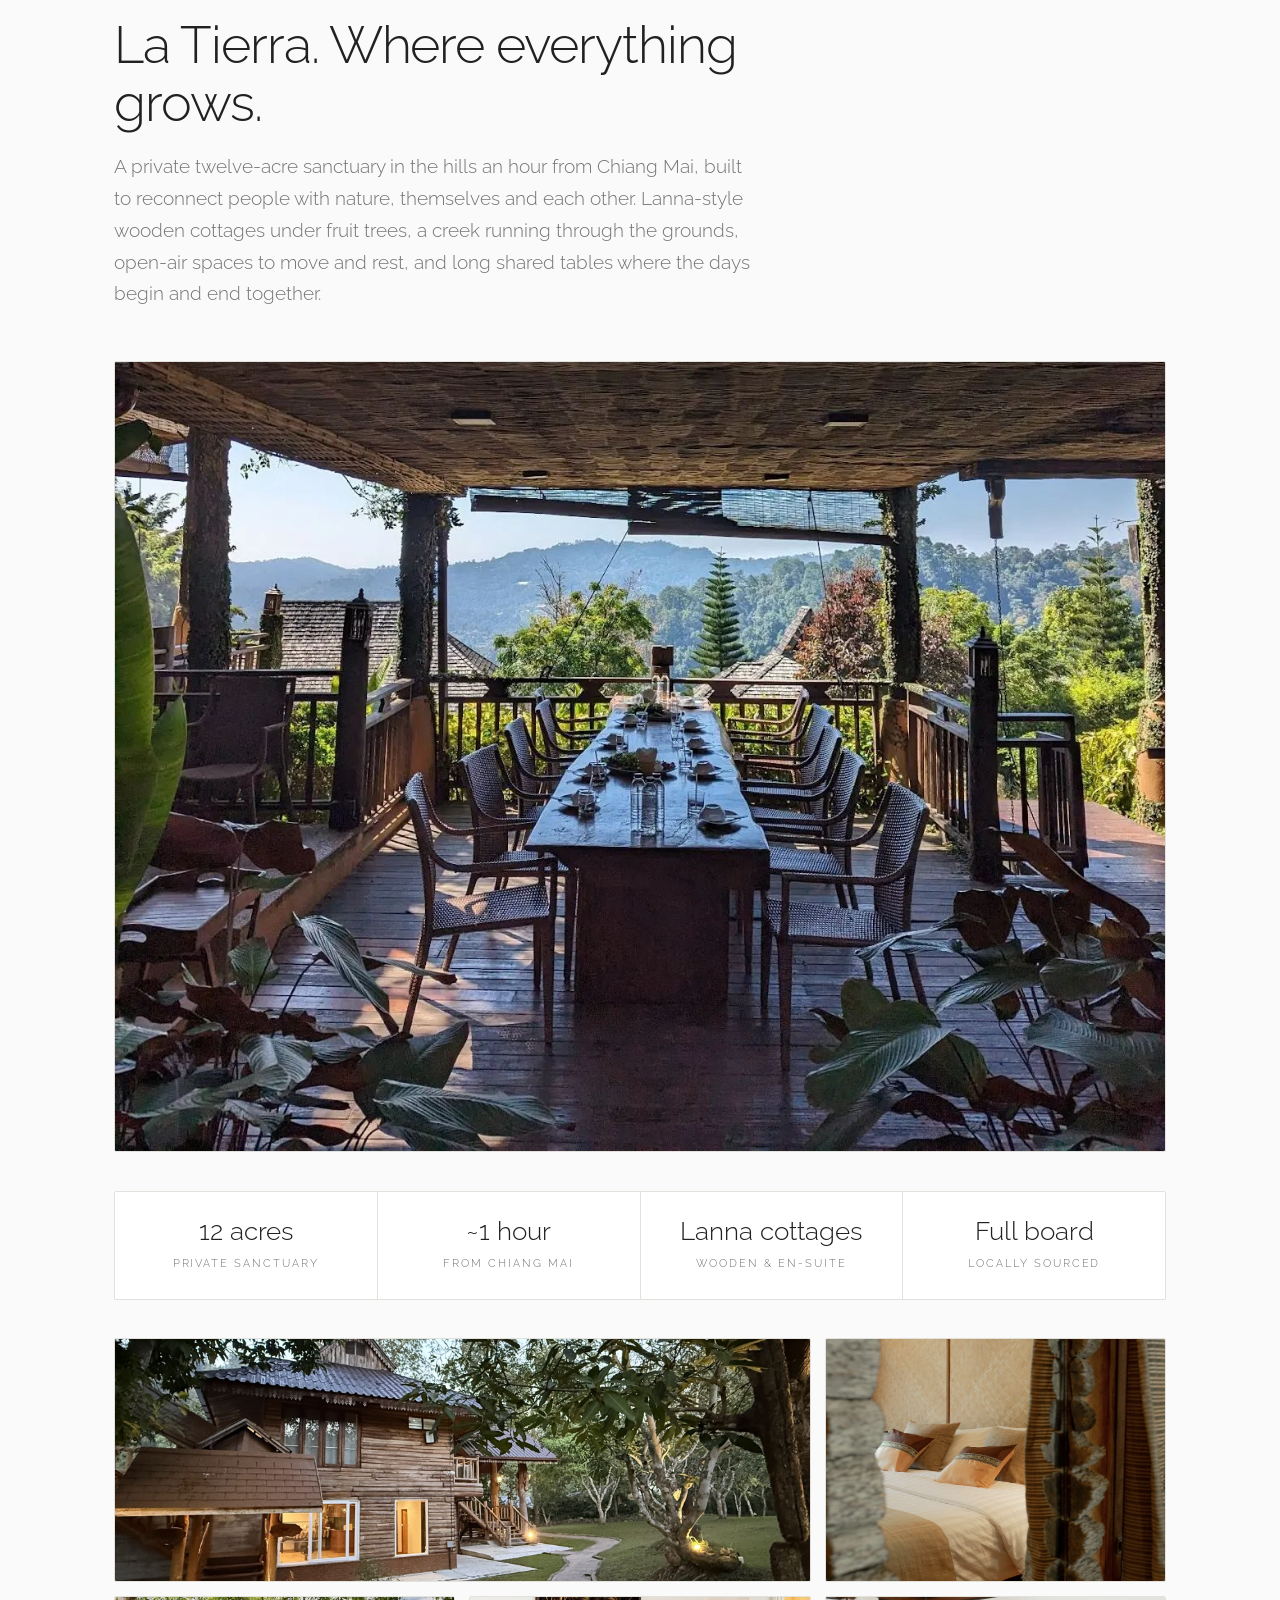
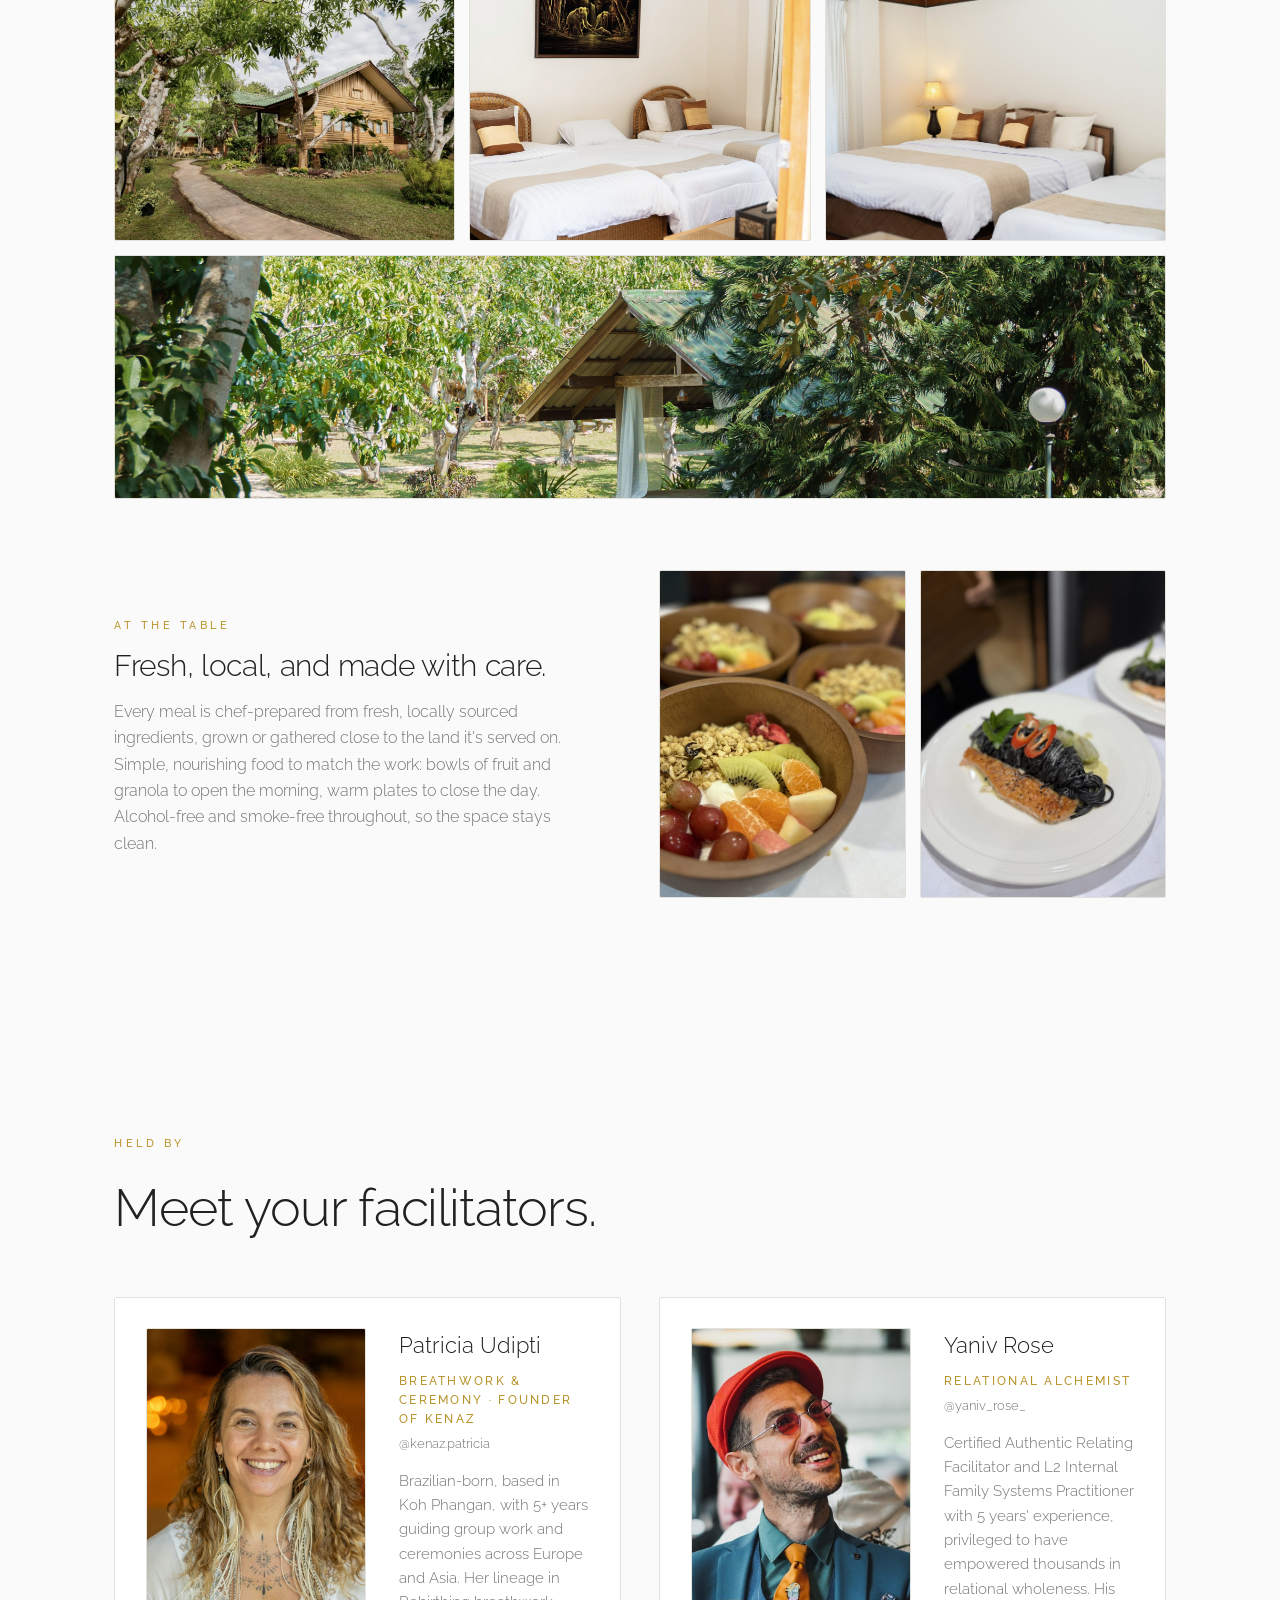
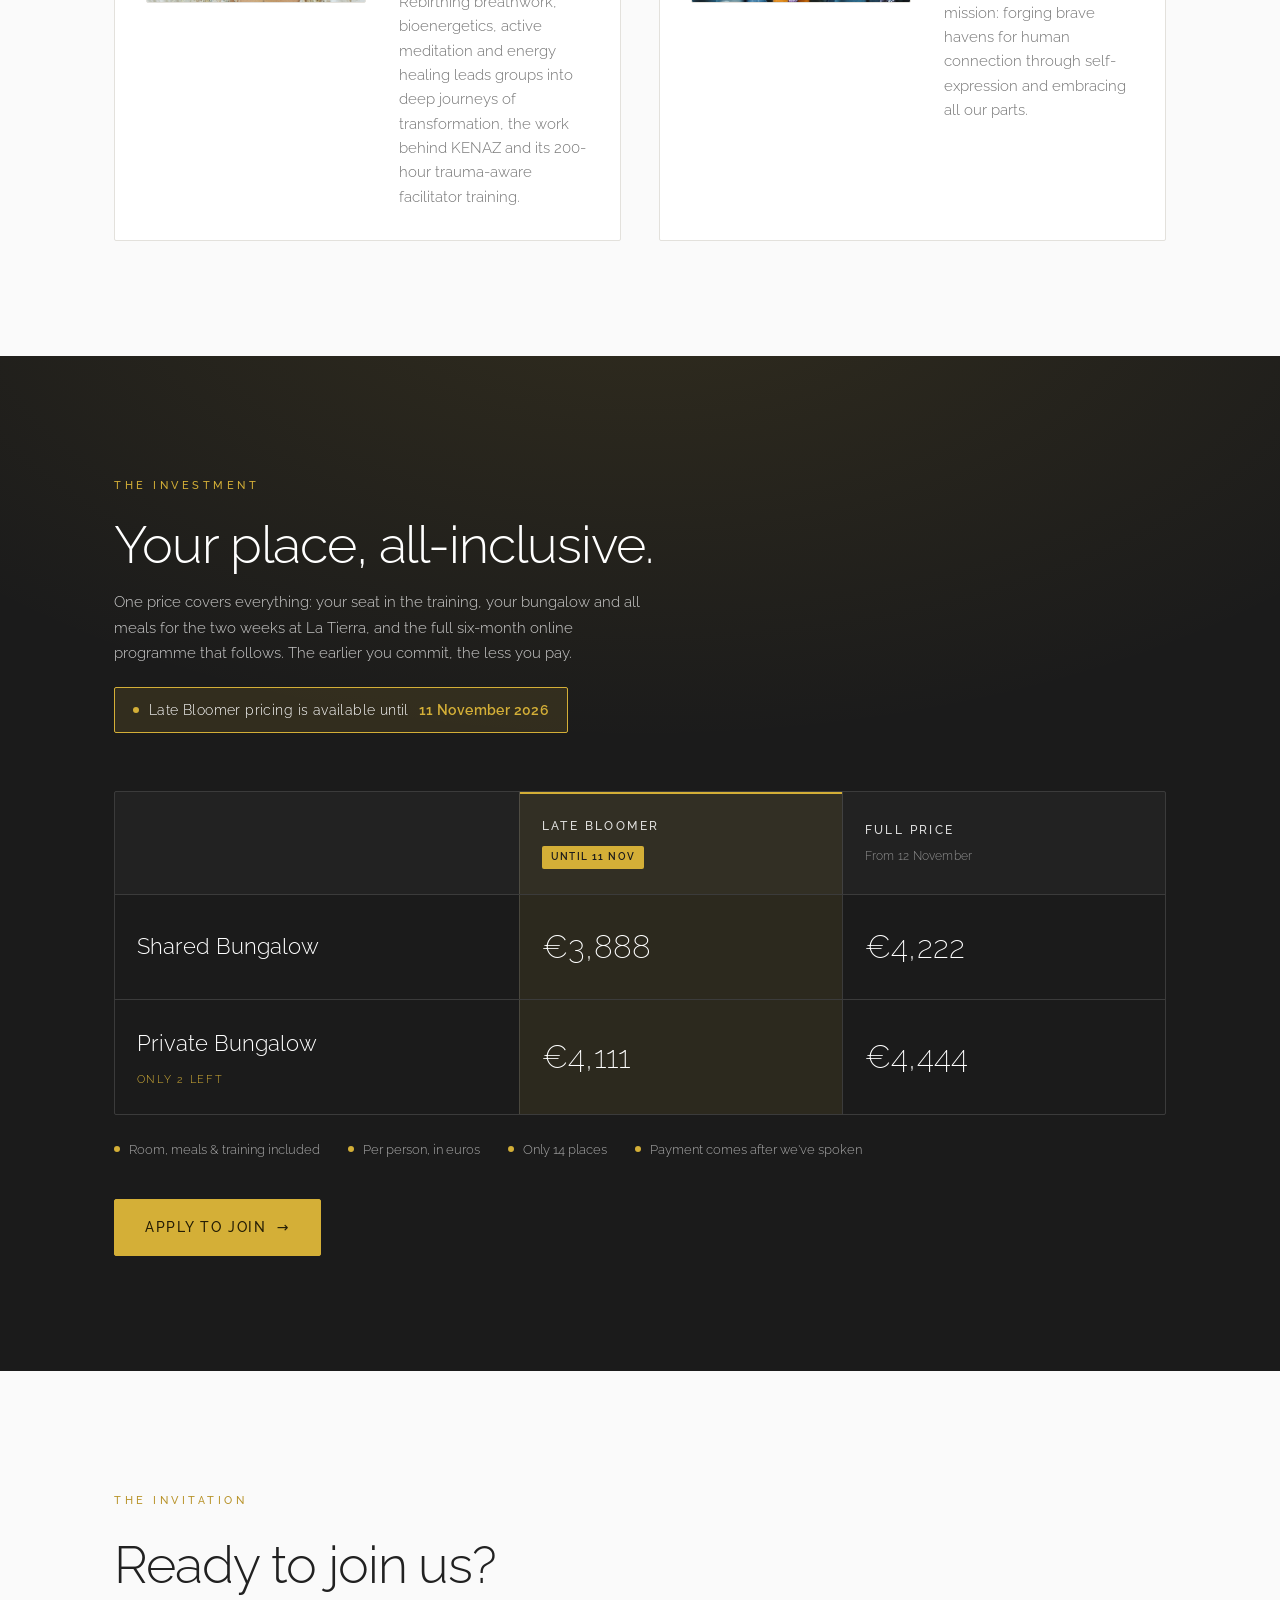
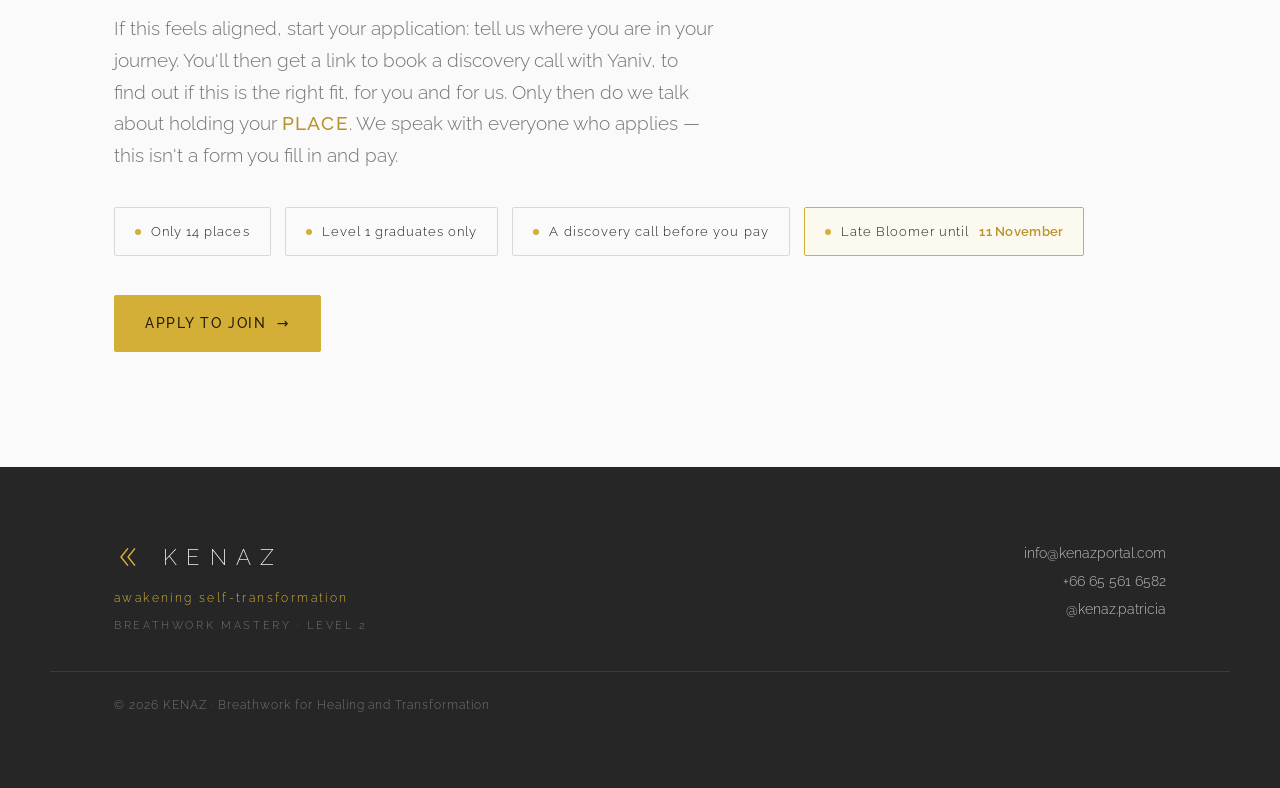
==== commit 34908d1f: "Remove the closed Early Bird column from the pricing table Late Bloomer and Full price are the only " ====
--- a/index.html
+++ b/index.html
@@ -290,7 +290,7 @@
   .pricing .lead-d{color:rgba(255,255,255,.78);max-width:60ch;margin-top:1.1em;font-size:clamp(15px,1.15vw,17.5px);line-height:1.7}
 
   .ptable{margin-top:clamp(38px,4.5vw,58px);border:1px solid rgba(255,255,255,.14);border-radius:2px;overflow:hidden}
-  .prow{display:grid;grid-template-columns:1.25fr 1fr 1fr 1fr}
+  .prow{display:grid;grid-template-columns:1.25fr 1fr 1fr}
   .prow+.prow{border-top:1px solid rgba(255,255,255,.14)}
   .pcell{padding:clamp(18px,2vw,26px) clamp(15px,1.7vw,26px);display:flex;flex-direction:column;justify-content:center}
   .pcell+.pcell{border-left:1px solid rgba(255,255,255,.14)}
@@ -300,7 +300,6 @@
   .phead .tier .ttag{align-self:flex-start;margin-top:9px;font-size:10px;letter-spacing:.14em;text-transform:uppercase;
     color:var(--ink);background:var(--accent);padding:3px 9px;border-radius:2px;font-weight:600}
   .tier-now{background:rgba(212,175,55,.09)}
-  .tier-past.price{color:rgba(255,255,255,.38);text-decoration:line-through;text-decoration-thickness:1px}
   .phead .tier-now{box-shadow:inset 0 2px 0 var(--accent)}
   .rowlabel .rname{font-size:clamp(18px,1.7vw,22px);font-weight:300}
   .rowlabel .rnote{font-size:10.5px;letter-spacing:.16em;text-transform:uppercase;color:var(--accent);margin-top:9px}
@@ -716,19 +715,16 @@
     <div class="ptable reveal d2" role="table" aria-label="Pricing by room and tier">
       <div class="prow phead" role="row">
         <div class="pcell rowlabel" role="columnheader"></div>
-        <div class="pcell tier" role="columnheader"><span class="tname">Early bird</span><span class="tsub">Closed 9 September</span></div>
         <div class="pcell tier tier-now" role="columnheader"><span class="tname">Late bloomer</span><span class="ttag">Until 11 Nov</span></div>
         <div class="pcell tier" role="columnheader"><span class="tname">Full price</span><span class="tsub">From 12 November</span></div>
       </div>
       <div class="prow" role="row">
         <div class="pcell rowlabel" role="rowheader"><span class="rname">Shared Bungalow</span></div>
-        <div class="pcell price tier-past" role="cell"><span class="tier-mini">Early bird</span>€3,555</div>
         <div class="pcell price tier-now" role="cell"><span class="tier-mini">Late bloomer</span>€3,888</div>
         <div class="pcell price" role="cell"><span class="tier-mini">Full price</span>€4,222</div>
       </div>
       <div class="prow" role="row">
         <div class="pcell rowlabel" role="rowheader"><span class="rname">Private Bungalow</span><span class="rnote">Only 2 left</span></div>
-        <div class="pcell price tier-past" role="cell"><span class="tier-mini">Early bird</span>€3,777</div>
         <div class="pcell price tier-now" role="cell"><span class="tier-mini">Late bloomer</span>€4,111</div>
         <div class="pcell price" role="cell"><span class="tier-mini">Full price</span>€4,444</div>
       </div>
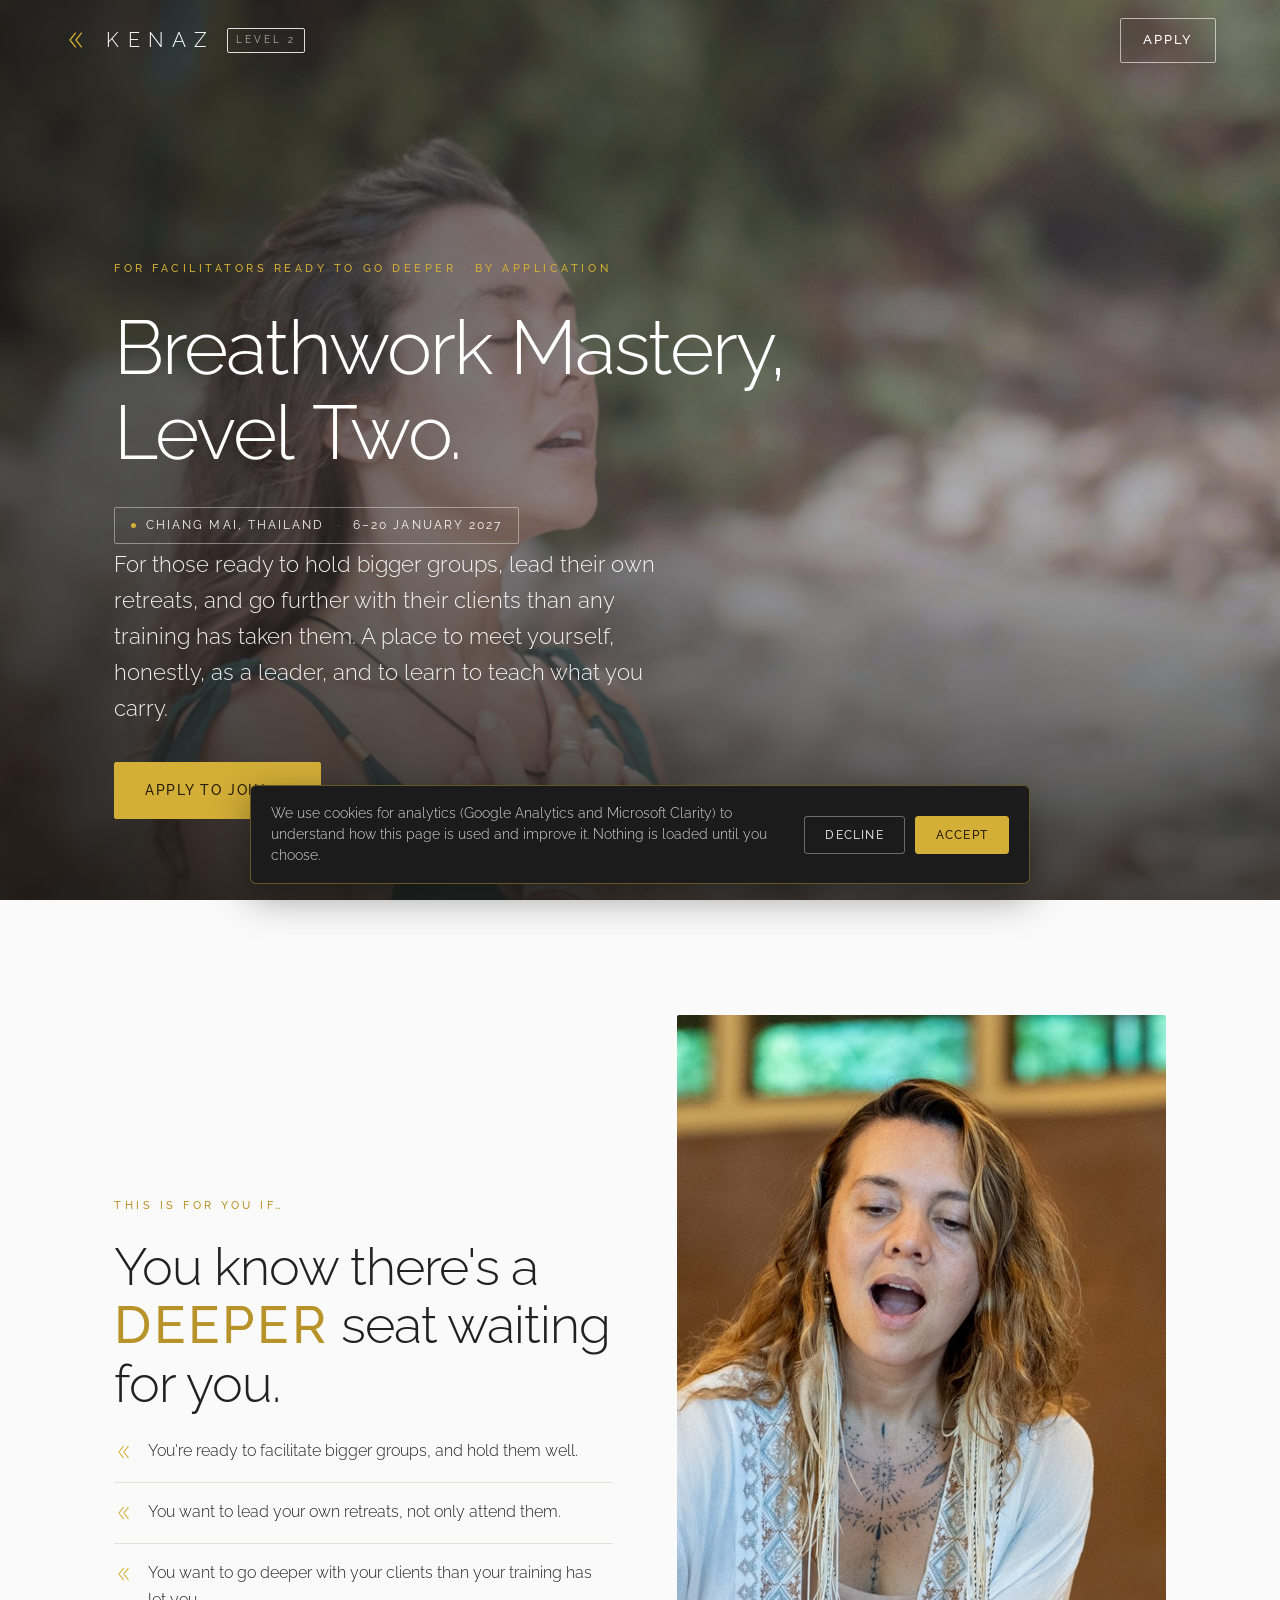
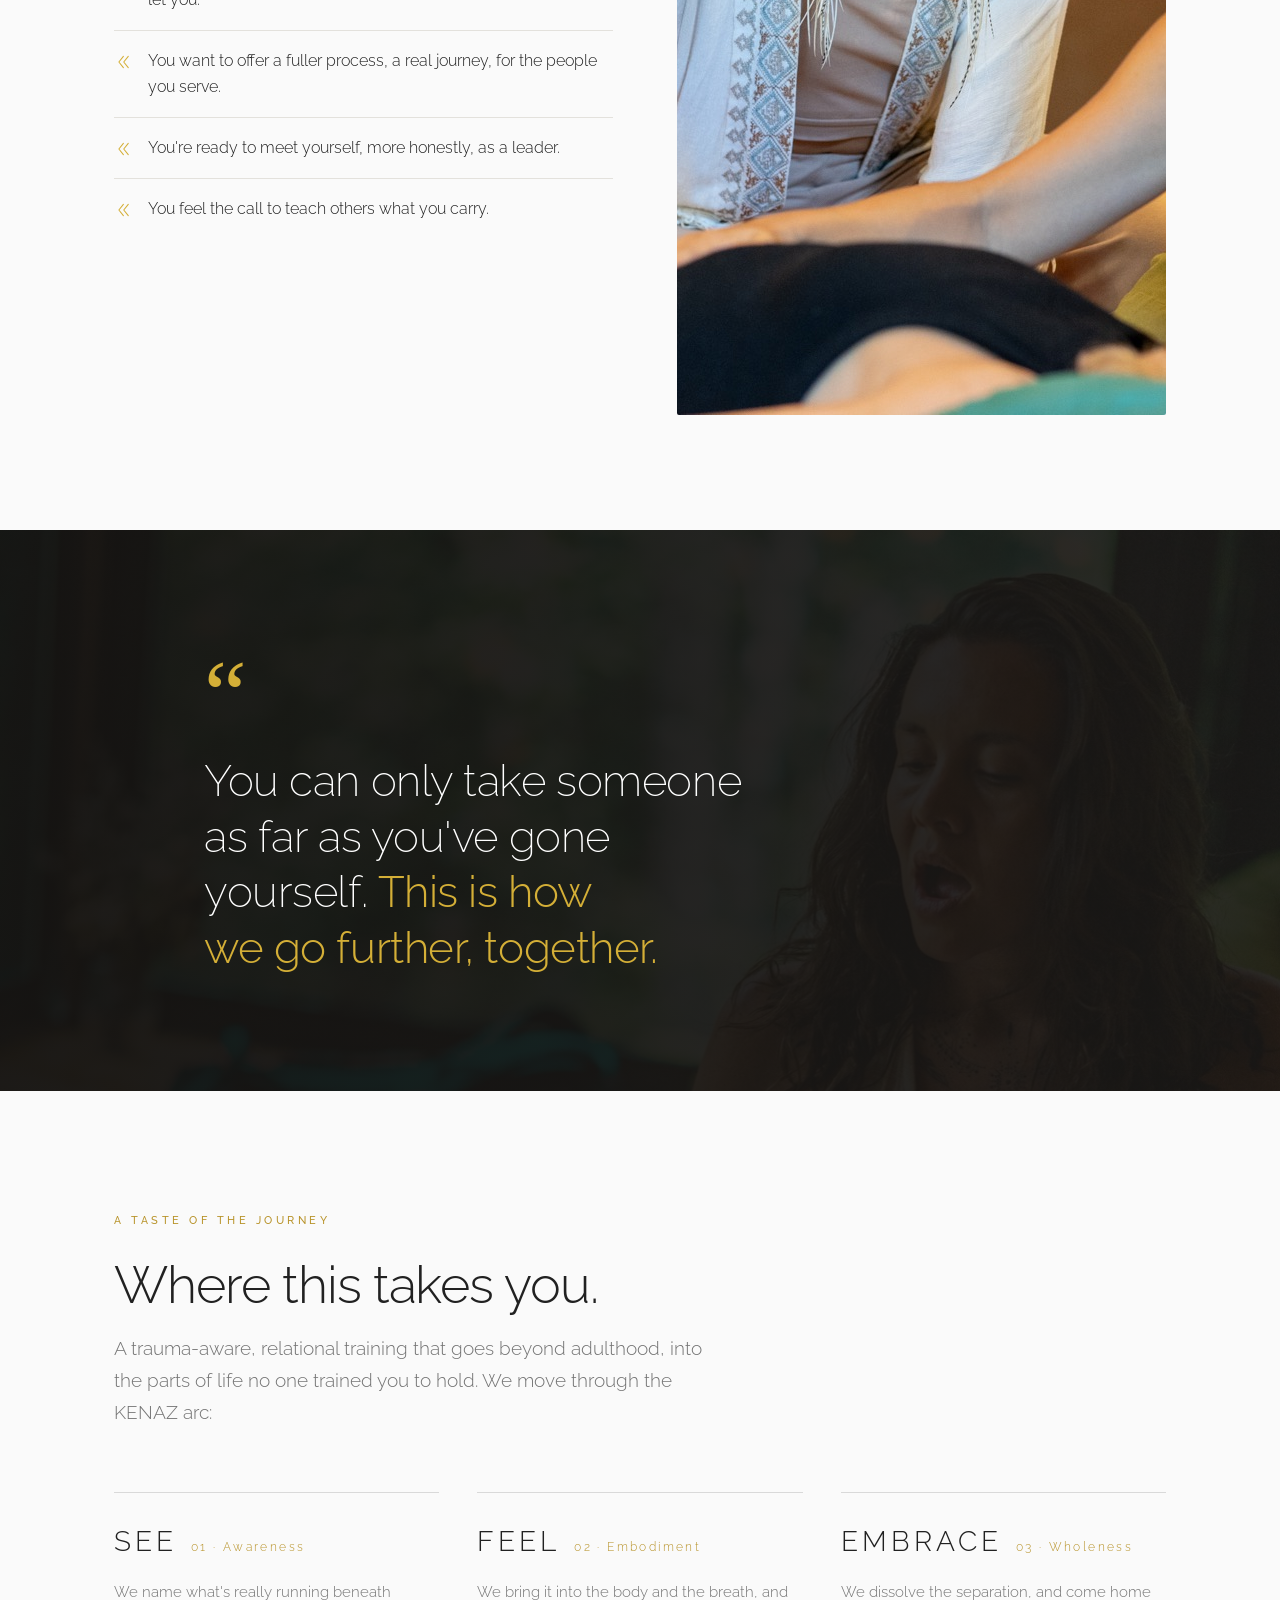
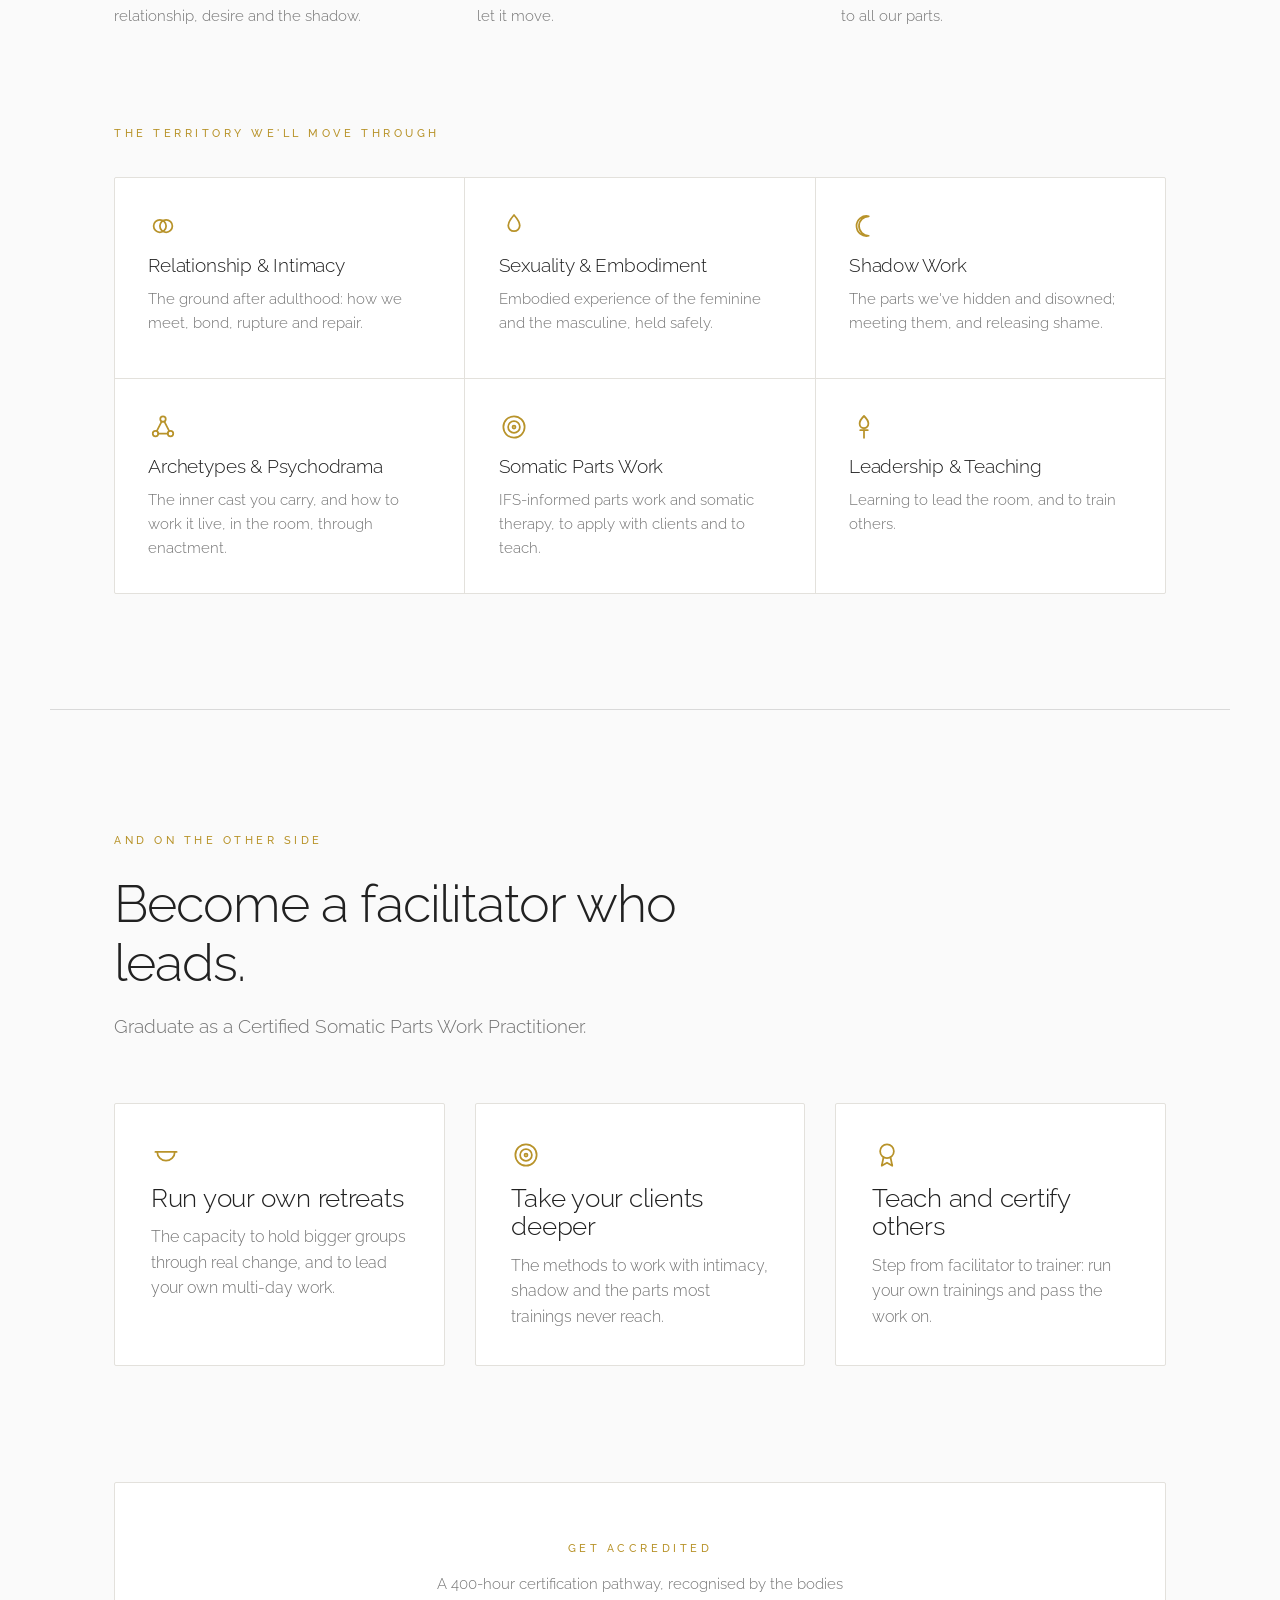
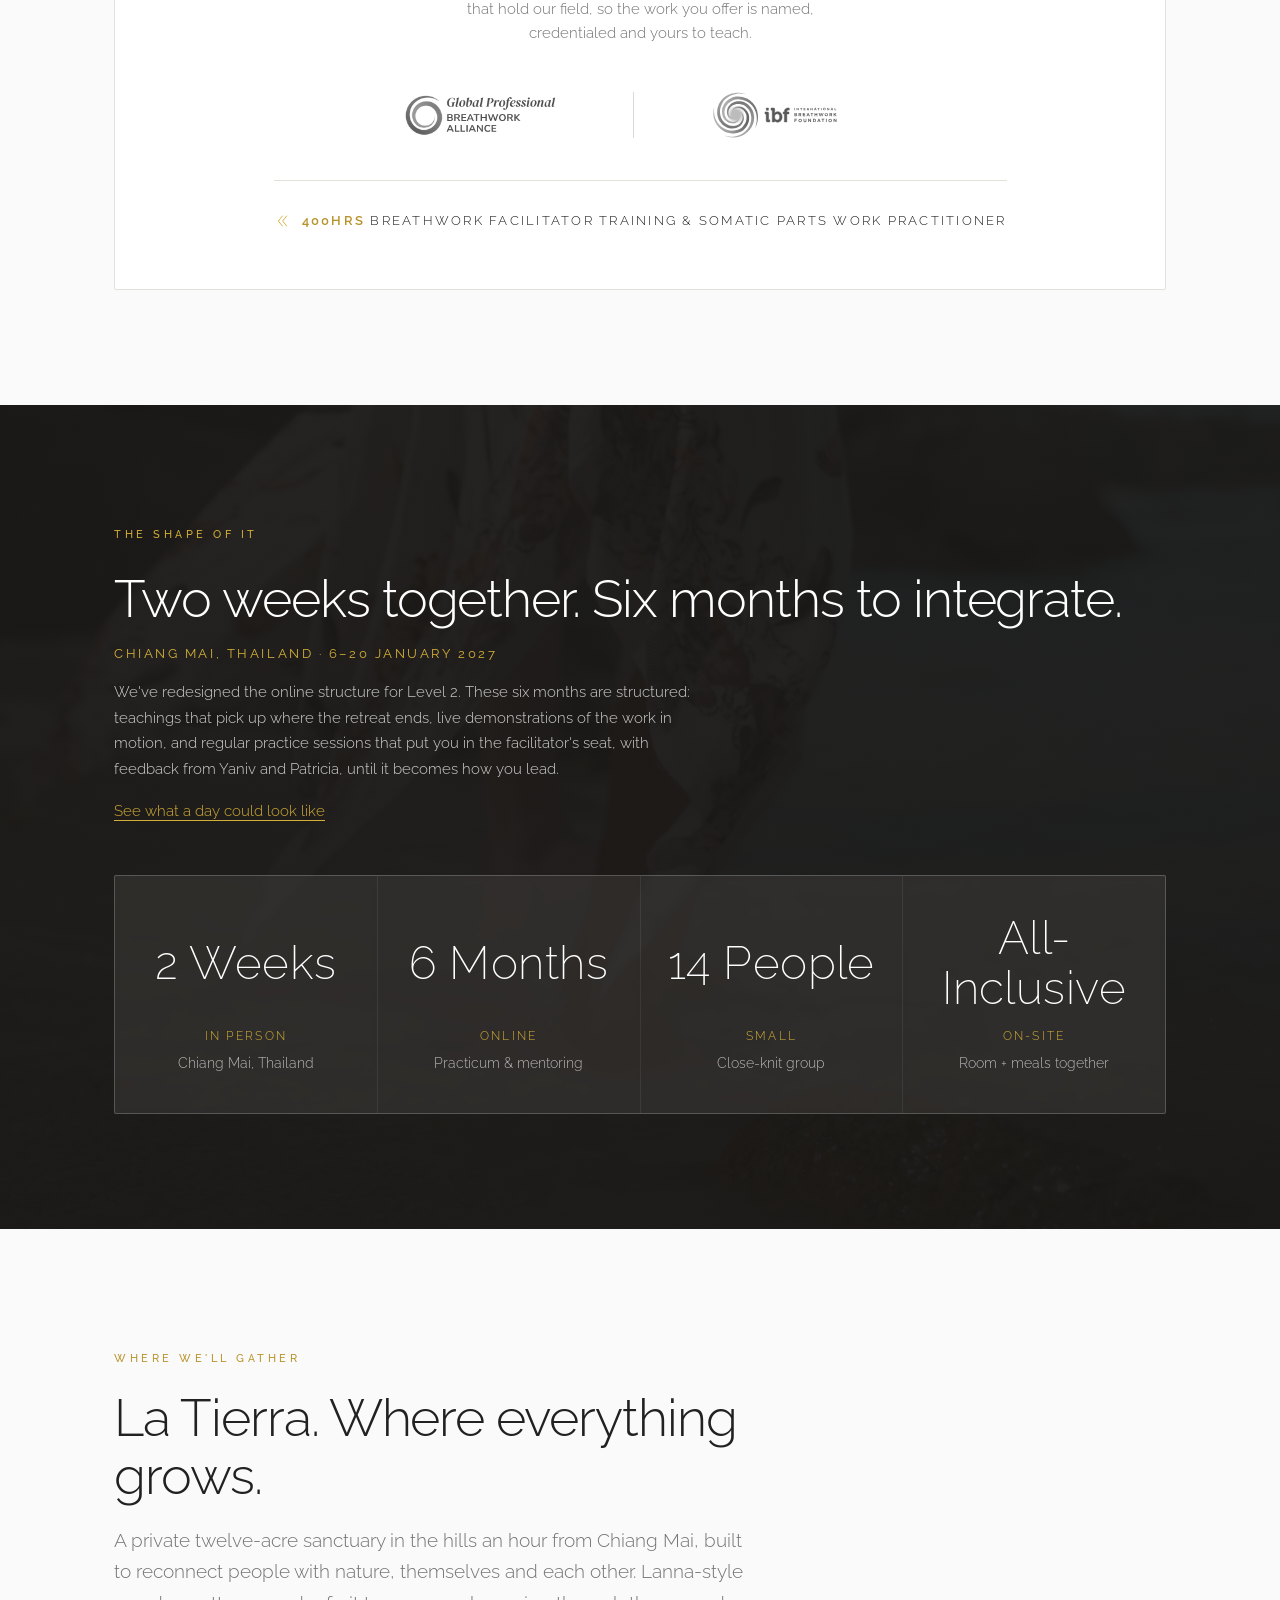
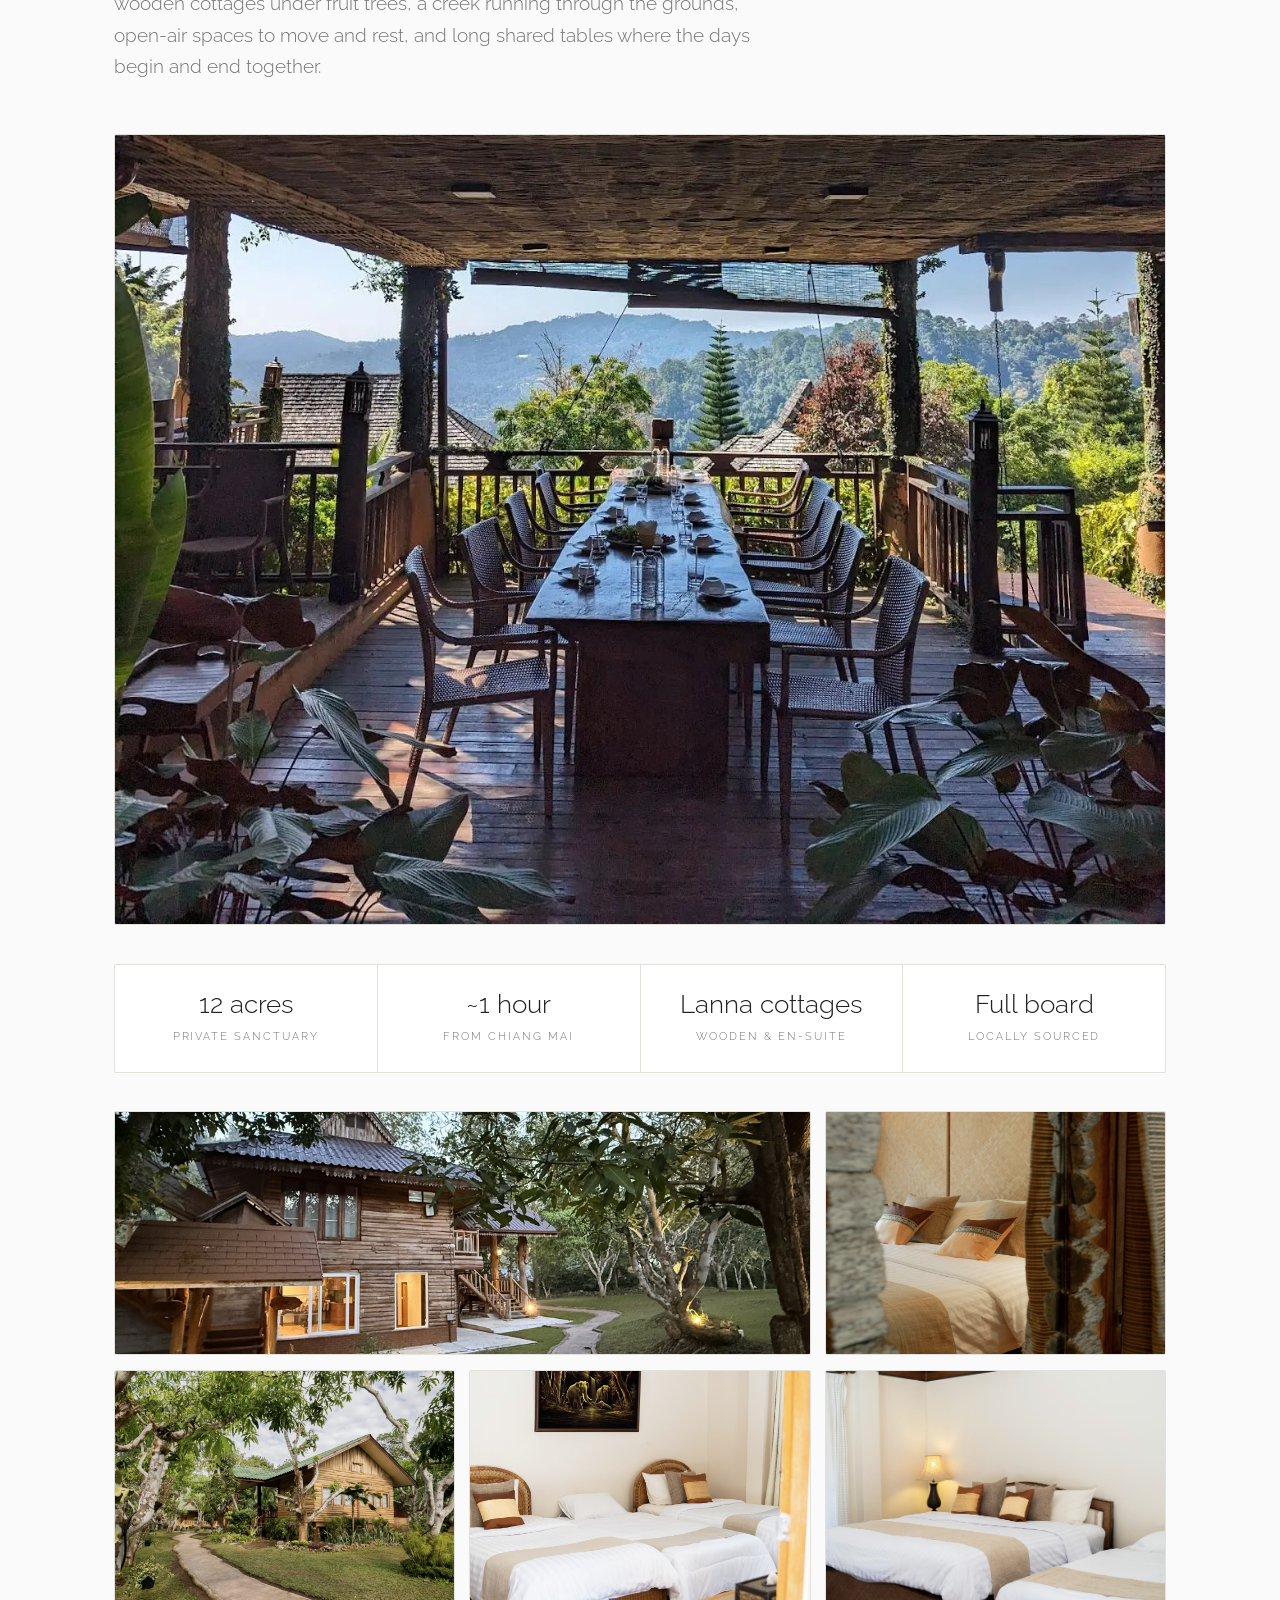
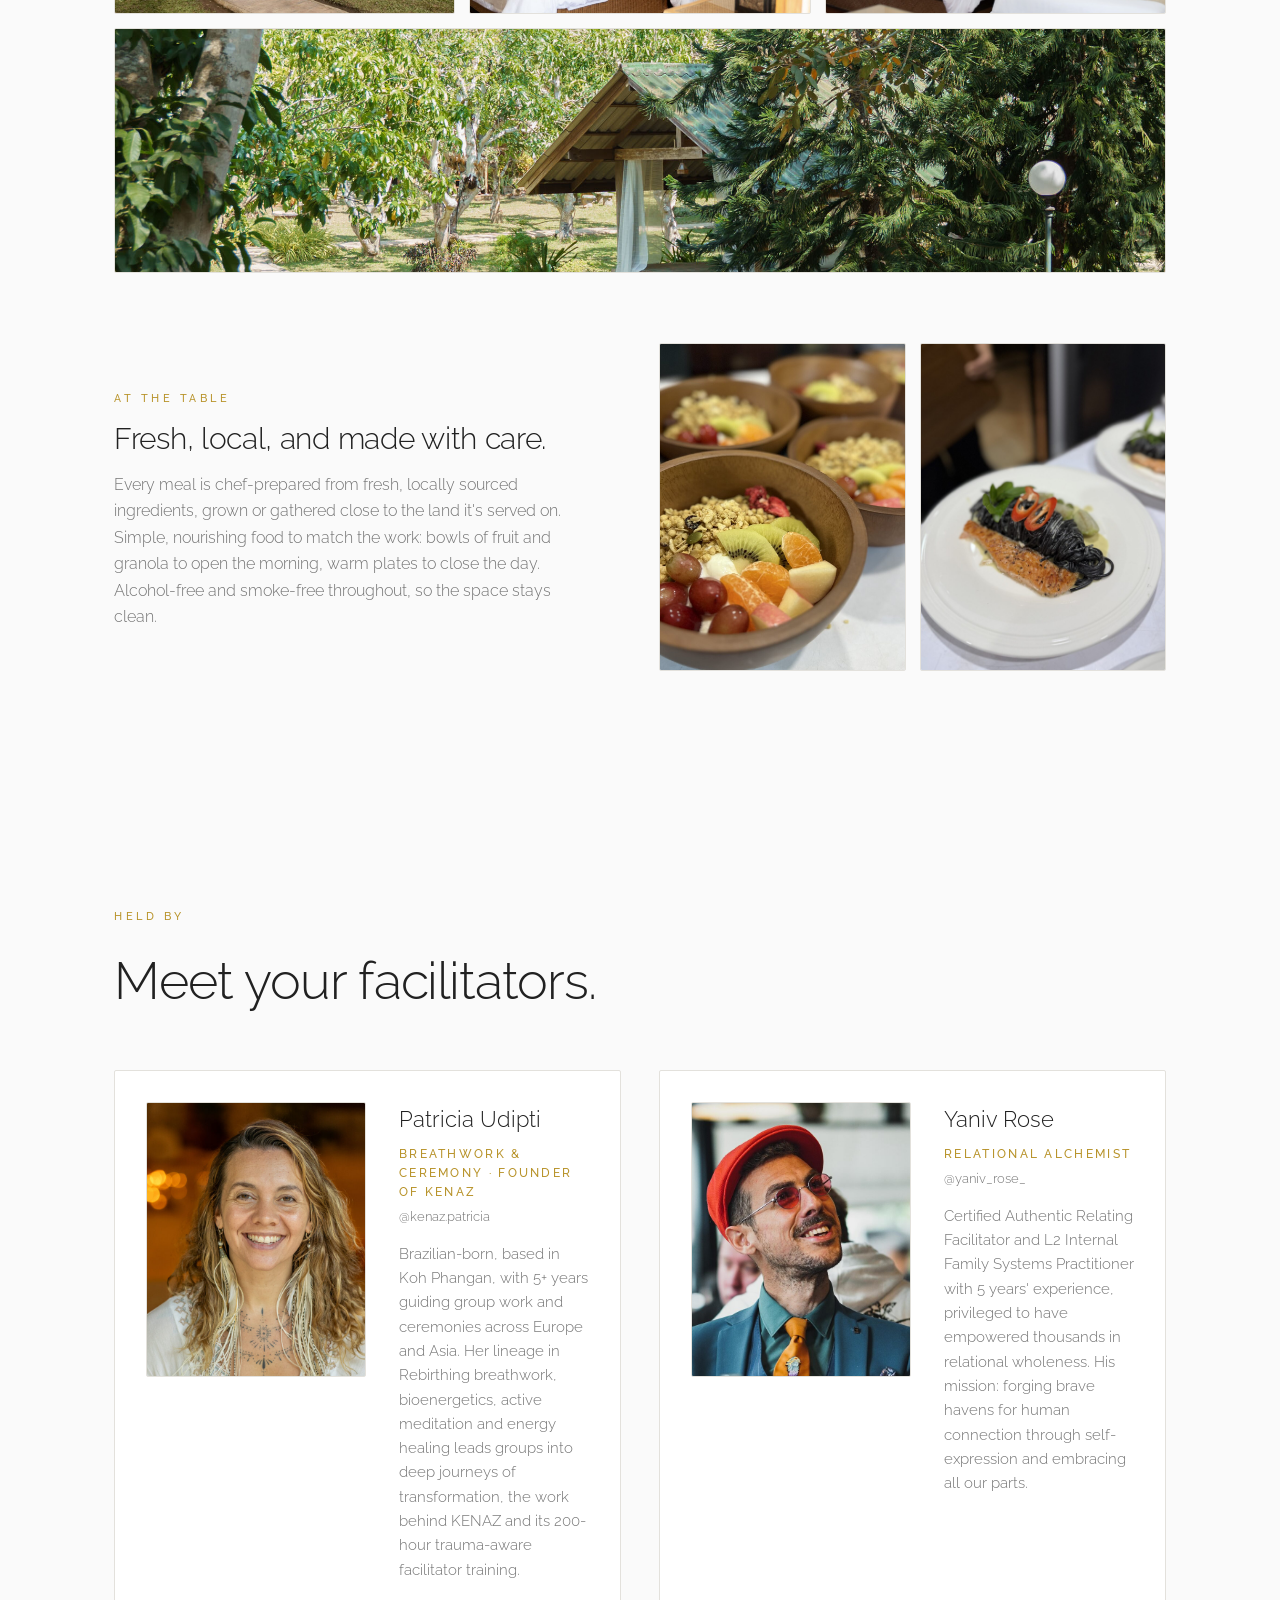
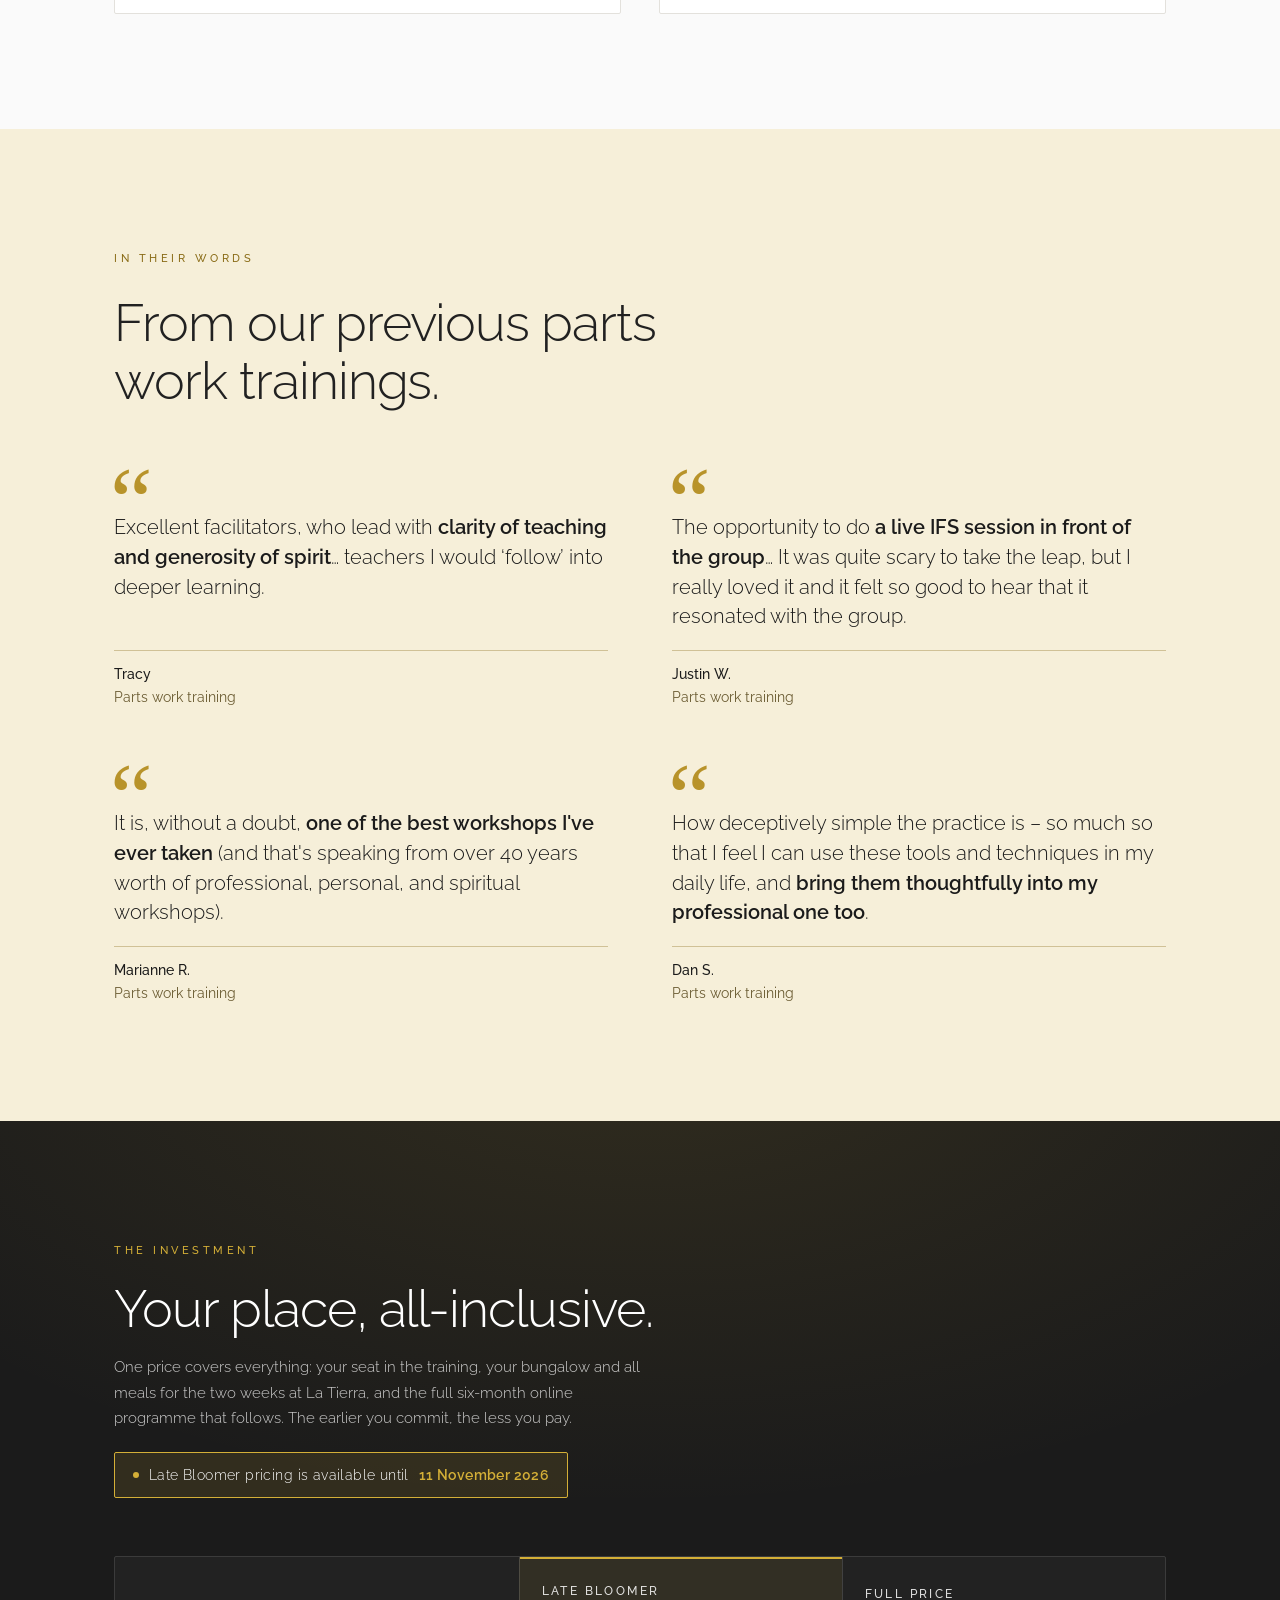
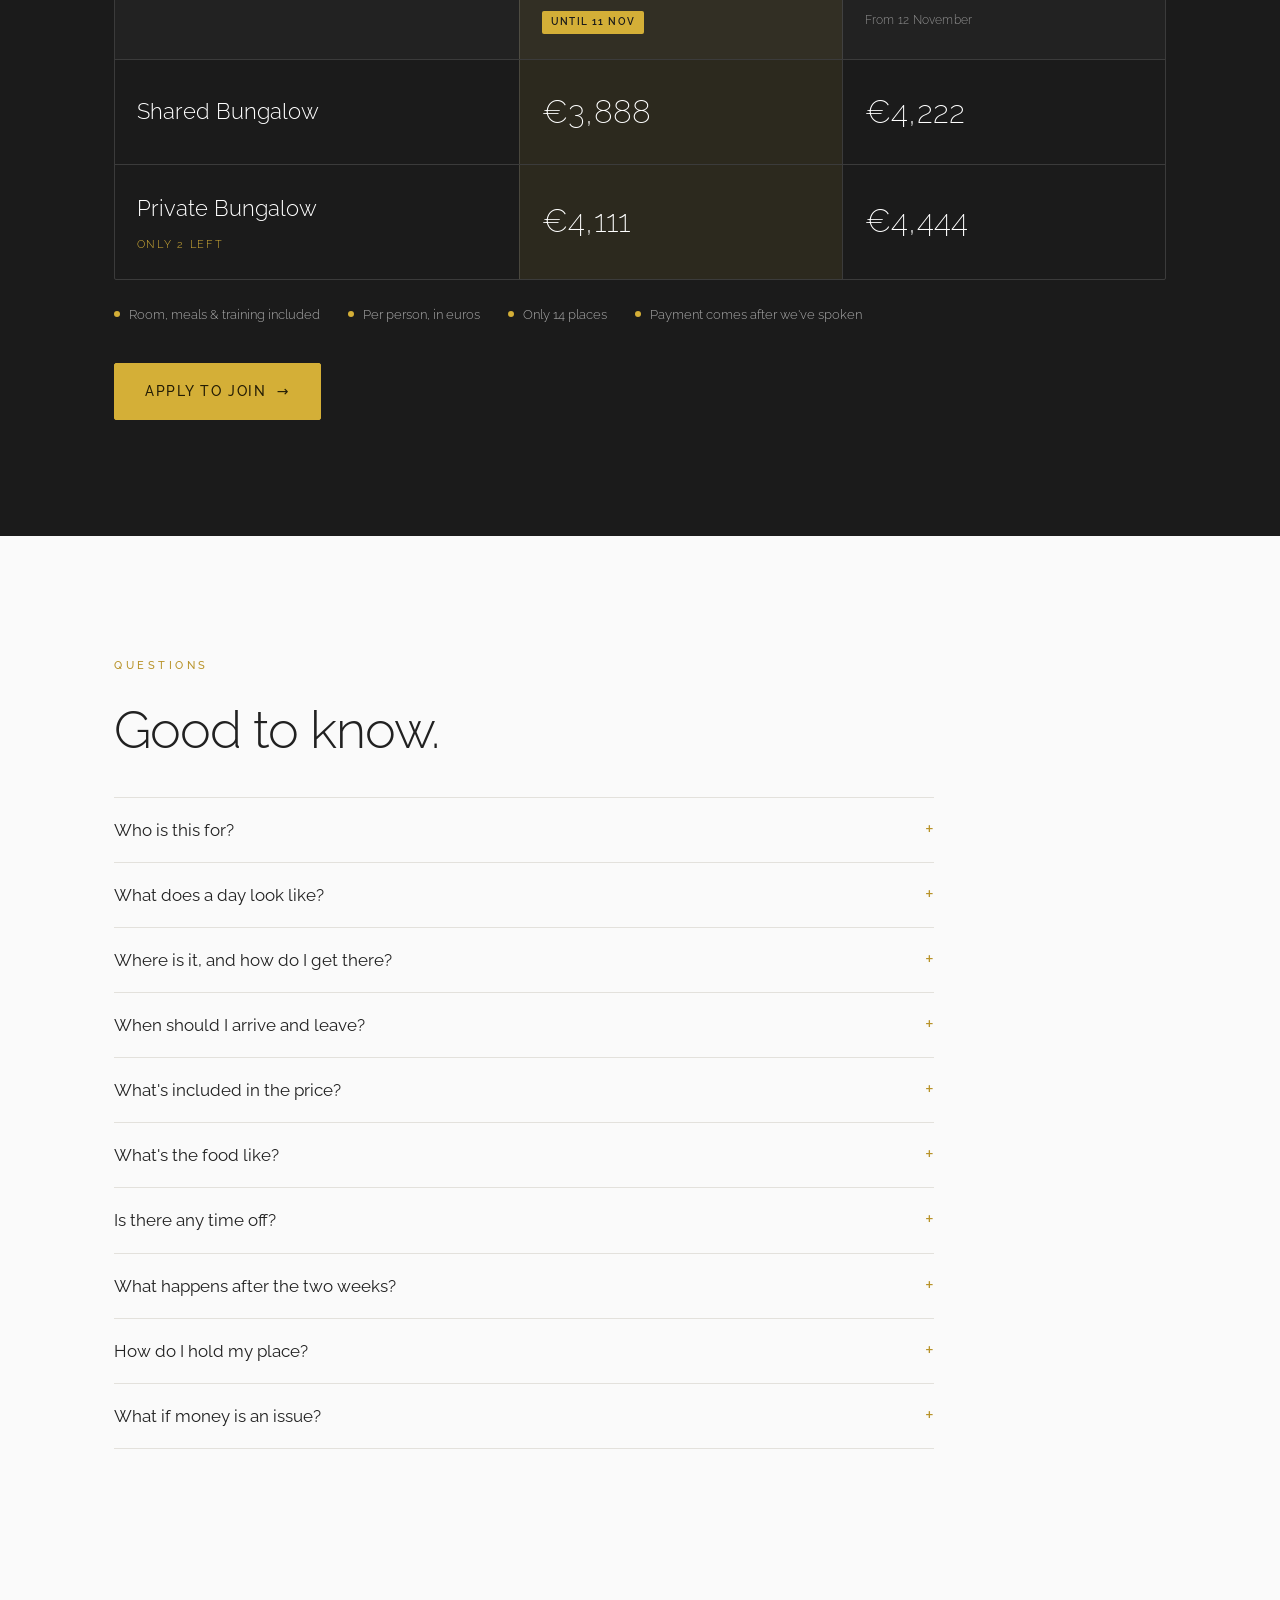
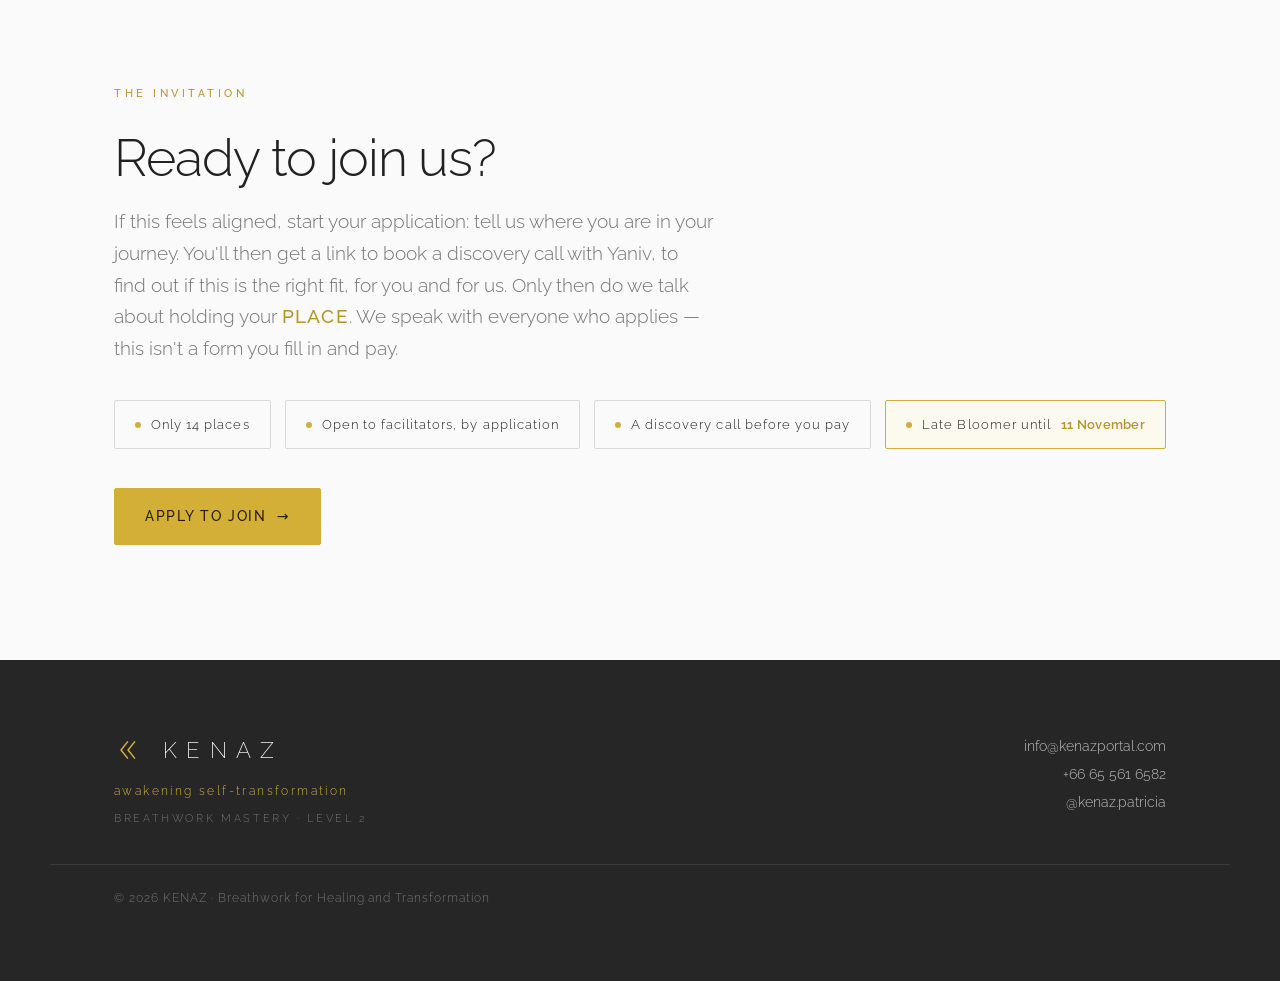
==== commit 94d78f42: "Open Level 2 to facilitators; add sample days, testimonials and FAQ Drop the Level 1 gate from the c" ====
--- a/index.html
+++ b/index.html
@@ -4,7 +4,7 @@
 <meta charset="utf-8" />
 <meta name="viewport" content="width=device-width, initial-scale=1" />
 <title>KENAZ · Breathwork Mastery, Level Two</title>
-<meta name="description" content="Breathwork Mastery, Level Two. Chiang Mai, Thailand, 6–20 January 2027. For graduates of Level 1, by invitation. The deeper journey: relational, somatic, trauma-aware. Applications now open." />
+<meta name="description" content="Breathwork Mastery, Level Two. Chiang Mai, Thailand, 6–20 January 2027. For facilitators ready to go deeper. The deeper journey: relational, somatic, trauma-aware. Applications now open." />
 <link rel="icon" href="assets/kenaz/6247a7dbbd6a4724bd88197664e0f6dd.png" />
 <link rel="preconnect" href="https://fonts.googleapis.com" />
 <link rel="preconnect" href="https://fonts.gstatic.com" crossorigin />
@@ -153,6 +153,28 @@
   @keyframes breathe{0%,100%{transform:scale(.82);opacity:.55}45%{transform:scale(1.18);opacity:1}55%{transform:scale(1.18);opacity:1}}
   @media (max-width:560px),(max-height:700px){.breathe{display:none}}
 
+  /* ======================= voices ======================= */
+  .voices{padding:clamp(64px,9vw,120px) 0;background:#f6efd9}
+  .voices .eyebrow{color:#8a6c17}
+  .voice-grid{display:grid;grid-template-columns:repeat(2,minmax(0,1fr));gap:clamp(40px,4.4vw,64px) clamp(36px,5vw,76px);margin-top:clamp(40px,4.6vw,60px)}
+  .voice-grid figure{margin:0;position:relative;padding-top:44px;display:flex;flex-direction:column;justify-content:space-between;gap:18px}
+  .voice-grid figure::before{content:"\201C";position:absolute;top:-16px;left:-4px;font-family:Georgia,"Times New Roman",serif;font-size:96px;line-height:1;color:var(--accent-deep)}
+  .voice-grid blockquote{margin:0;font-size:clamp(19px,1.6vw,24px);line-height:1.45;font-weight:300;color:var(--ink)}
+  .voice-grid blockquote strong{font-weight:600}
+  .voice-grid figcaption{font-size:14px;font-weight:500;color:var(--ink);padding-top:12px;border-top:1px solid rgba(138,108,23,.35)}
+  .voice-grid figcaption span{display:block;font-weight:400;color:#6b5c33}
+  @media (max-width:700px){.voice-grid{grid-template-columns:minmax(0,1fr)}}
+  /* ======================= faq ======================= */
+  .faq{padding:clamp(64px,9vw,120px) 0}
+  .faq-list{margin-top:clamp(26px,3vw,40px);border-top:1px solid var(--border);max-width:820px}
+  .faq-list details{border-bottom:1px solid var(--border)}
+  .faq-list summary{cursor:pointer;list-style:none;display:flex;justify-content:space-between;align-items:baseline;gap:18px;padding:18px 0;font-weight:400;font-size:clamp(17px,1.3vw,20px)}
+  .faq-list summary::-webkit-details-marker{display:none}
+  .faq-list summary::after{content:"+";color:var(--accent-deep);font-size:1.25em;line-height:1;flex:none}
+  .faq-list details[open] summary::after{content:"\2013"}
+  .faq-list summary:focus-visible{outline:2px solid var(--accent-deep);outline-offset:3px}
+  .faq-list p{padding:0 34px 22px 0;color:#4d4d4d;max-width:66ch}
+  .faq-list a{color:var(--accent-deep);text-decoration:underline;text-underline-offset:3px}
   /* ======================= reveal ======================= */
   .reveal{transition:opacity .9s var(--ease),transform .9s var(--ease)}
   .js .reveal{opacity:0;transform:translateY(22px)}
@@ -184,7 +206,7 @@
   .pull{font-size:clamp(26px,3.4vw,44px);font-weight:200;line-height:1.28;letter-spacing:-.01em;
     margin-top:1.1em;max-width:20ch;text-wrap:balance}
   .pull b{color:var(--accent);font-weight:300}
-  .quote-mark{font-size:60px;color:var(--accent);line-height:0;display:block;height:.4em}
+  .quote-mark{font-family:Georgia,"Times New Roman",serif;font-size:96px;color:var(--accent);line-height:1;display:block;height:.62em}
 
   /* ======================= JOURNEY ARC ======================= */
   .arc{display:grid;grid-template-columns:repeat(3,1fr);gap:clamp(20px,3vw,40px);margin-top:clamp(40px,5vw,64px)}
@@ -471,7 +493,7 @@
   <div class="bg"><img src="assets/kenaz/opt/hero.jpg" width="2400" height="1350" fetchpriority="high" decoding="async" alt="A woman with her hand on her heart, breathing, eyes closed, outdoors in soft natural light" /></div>
   <div class="hero-inner">
     <div class="hero-col">
-      <span class="eyebrow on-dark reveal">For graduates of Level 1 · By invitation</span>
+      <span class="eyebrow on-dark reveal">For facilitators ready to go deeper · By application</span>
       <h1 class="reveal d1">Breathwork Mastery,<br>Level&nbsp;Two.</h1>
       <div class="hero-tags reveal d2"><span class="hero-tag"><span class="dot"></span>Chiang Mai, Thailand <span class="tsep">·</span> 6&ndash;20 January 2027</span></div>
       <p class="sub reveal d2">For those ready to hold bigger groups, lead their own retreats, and go further with their clients than any training has taken them. A place to meet yourself, honestly, as a leader, and to learn to teach what you carry.</p>
@@ -510,11 +532,8 @@
 
 <!-- ===================== DARK QUOTE BAND (L1 → L2) ===================== -->
 <section class="band-dark" data-od-id="l1-to-l2">
-  <div class="bg"><img src="assets/kenaz/opt/band-next.jpg" width="1257" height="2000" loading="lazy" decoding="async" alt="" aria-hidden="true" /></div>
-  <div class="wrap">
-    <span class="eyebrow on-dark reveal">The next step</span>
-    <h2 class="reveal d1" style="margin-top:.45em;max-width:18ch">Level 1 gave you the ground. This is the depth.</h2>
-    <p class="body reveal d2">You learned the maps: the breath, the parts, the developmental ground. But the relational and shadow territory got <em class="cap" style="color:var(--accent)">touched</em>, never <em class="cap" style="color:var(--accent)">entered</em>. You feel it with your clients: the moment things move into intimacy, sexuality, or the darker parts, you reach the edge of your own work.</p>
+  <div class="bg"><img src="assets/kenaz/opt/band-next.jpg" width="1257" height="2000" loading="lazy" decoding="async" style="object-position:50% 8%" alt="" aria-hidden="true" /></div>
+  <div class="wrap">
     <span class="quote-mark reveal" aria-hidden="true">“</span>
     <p class="pull reveal d1">You can only take someone as far as you've gone yourself. <b>This is how we go further, together.</b></p>
   </div>
@@ -618,7 +637,8 @@
     <span class="eyebrow on-dark reveal">The shape of it</span>
     <h2 class="reveal d1" style="margin-top:.45em">Two weeks together. Six months to integrate.</h2>
     <p class="dateline reveal d1">Chiang Mai, Thailand · 6–20 January 2027</p>
-    <p class="reveal d1" style="max-width:66ch;margin-top:1.1em;color:rgba(255,255,255,.8);font-size:clamp(15px,1.15vw,17.5px);line-height:1.7">We've redesigned the online structure for Level 2. Where Level 1 kept it light and open, these six months are structured: teachings that pick up where the retreat ends, live demonstrations of the work in motion, and regular practice sessions that put you in the facilitator's seat, with feedback from Yaniv and Patricia, until it becomes how you lead.</p>
+    <p class="reveal d1" style="max-width:66ch;margin-top:1.1em;color:rgba(255,255,255,.8);font-size:clamp(15px,1.15vw,17.5px);line-height:1.7">We've redesigned the online structure for Level 2. These six months are structured: teachings that pick up where the retreat ends, live demonstrations of the work in motion, and regular practice sessions that put you in the facilitator's seat, with feedback from Yaniv and Patricia, until it becomes how you lead.</p>
+    <p class="reveal d1" style="margin-top:1.1em;font-size:clamp(15px,1.15vw,17.5px)"><a href="itinerary.html" data-cta="Shape Sample Itinerary" style="color:var(--accent);text-decoration:underline;text-underline-offset:4px">See what a day could look like</a></p>
     <div class="facts">
       <div class="fact reveal"><div class="big">2 Weeks</div><div class="lbl">In person</div><div class="sub">Chiang Mai, Thailand</div></div>
       <div class="fact reveal d1"><div class="big">6 Months</div><div class="lbl">Online</div><div class="sub">Practicum &amp; mentoring</div></div>
@@ -703,6 +723,22 @@
   </div>
 </section>
 
+<!-- ===================== VOICES ===================== -->
+<section class="voices" id="voices" data-od-id="voices">
+  <div class="wrap">
+    <div class="section-head">
+      <span class="eyebrow">In their words</span>
+      <h2 style="margin-top:.45em">From our previous parts work trainings.</h2>
+    </div>
+    <div class="voice-grid">
+      <figure><blockquote>Excellent facilitators, who lead with <strong>clarity of teaching and generosity of spirit</strong>&hellip; teachers I would &lsquo;follow&rsquo; into deeper learning.</blockquote><figcaption>Tracy <span>Parts work training</span></figcaption></figure>
+      <figure><blockquote>The opportunity to do <strong>a live IFS session in front of the group</strong>&hellip; It was quite scary to take the leap, but I really loved it and it felt so good to hear that it resonated with the group.</blockquote><figcaption>Justin W. <span>Parts work training</span></figcaption></figure>
+      <figure><blockquote>It is, without a doubt, <strong>one of the best workshops I've ever taken</strong> (and that's speaking from over 40 years worth of professional, personal, and spiritual workshops).</blockquote><figcaption>Marianne R. <span>Parts work training</span></figcaption></figure>
+      <figure><blockquote>How deceptively simple the practice is &ndash; so much so that I feel I can use these tools and techniques in my daily life, and <strong>bring them thoughtfully into my professional one too</strong>.</blockquote><figcaption>Dan S. <span>Parts work training</span></figcaption></figure>
+    </div>
+  </div>
+</section>
+
 <!-- ===================== PRICING ===================== -->
 <section class="pricing" id="pricing" data-od-id="pricing">
   <div class="wrap">
@@ -741,6 +777,28 @@
   </div>
 </section>
 
+<!-- ===================== FAQ ===================== -->
+<section class="faq" id="faq" data-od-id="faq">
+  <div class="wrap">
+    <div class="section-head">
+      <span class="eyebrow">Questions</span>
+      <h2 style="margin-top:.45em">Good to know.</h2>
+    </div>
+    <div class="faq-list">
+      <details><summary>Who is this for?</summary><p>Facilitators who want to go deeper and hold more: bigger groups, your own retreats, and the relational and shadow territory with your clients. Tell us about your training and practice in your application, and we'll find out together on the discovery call if it's the right fit.</p></details>
+      <details><summary>What does a day look like?</summary><p>Mornings begin with embodiment and breath, then parts work with Yaniv. Afternoons are breathwork with Patricia, and evenings are circling. <a href="itinerary.html" data-cta="FAQ Sample Itinerary">See three sample days.</a></p></details>
+      <details><summary>Where is it, and how do I get there?</summary><p>La Tierra is a private sanctuary in the hills, about an hour from Chiang Mai, Thailand. You'll need to get yourself to Chiang Mai, and we'll go through the rest of the travel details on your call.</p></details>
+      <details><summary>When should I arrive and leave?</summary><p>We begin on Wednesday 6 January 2027, with arrivals from about 14:00 and an opening ceremony. We finish on Wednesday 20 January, which is departure day.</p></details>
+      <details><summary>What's included in the price?</summary><p>Your seat in the training, your bungalow, all meals for the two weeks at La Tierra, and the full six-month online programme. Flights and travel to La Tierra aren't part of the listed price.</p></details>
+      <details><summary>What's the food like?</summary><p>Every meal is chef-prepared from fresh, locally sourced ingredients. La Tierra is alcohol-free and smoke-free throughout.</p></details>
+      <details><summary>Is there any time off?</summary><p>Yes. Saturday 9 January is a full rest day, and every working day has a two-hour break after lunch. We read the group's energy, and can drop a morning when it needs rest.</p></details>
+      <details><summary>What happens after the two weeks?</summary><p>Six months of structured online practice: teachings, live demonstrations, weekly practice with a buddy group from the retreat, and sessions in the facilitator's seat with feedback from Yaniv and Patricia.</p></details>
+      <details><summary>How do I hold my place?</summary><p>Apply, then book a discovery call to find out if it's the right fit, for you and for us. If it's a yes on both sides, we send payment and registration details, and your deposit holds your place.</p></details>
+      <details><summary>What if money is an issue?</summary><p>Reach out and we'll find a solution with you, including payment plans.</p></details>
+    </div>
+  </div>
+</section>
+
 <!-- ===================== EARLY LOOK / SCARCITY ===================== -->
 <section class="earlylook" data-od-id="early-look">
   <div class="wrap">
@@ -751,7 +809,7 @@
     </div>
     <div class="badges reveal d2">
       <span class="badge"><span class="dot"></span>Only 14 places</span>
-      <span class="badge"><span class="dot"></span>Level 1 graduates only</span>
+      <span class="badge"><span class="dot"></span>Open to facilitators, by application</span>
       <span class="badge"><span class="dot"></span>A discovery call before you pay</span>
       <span class="badge hl"><span class="dot"></span>Late Bloomer until <b>11 November</b></span>
     </div>
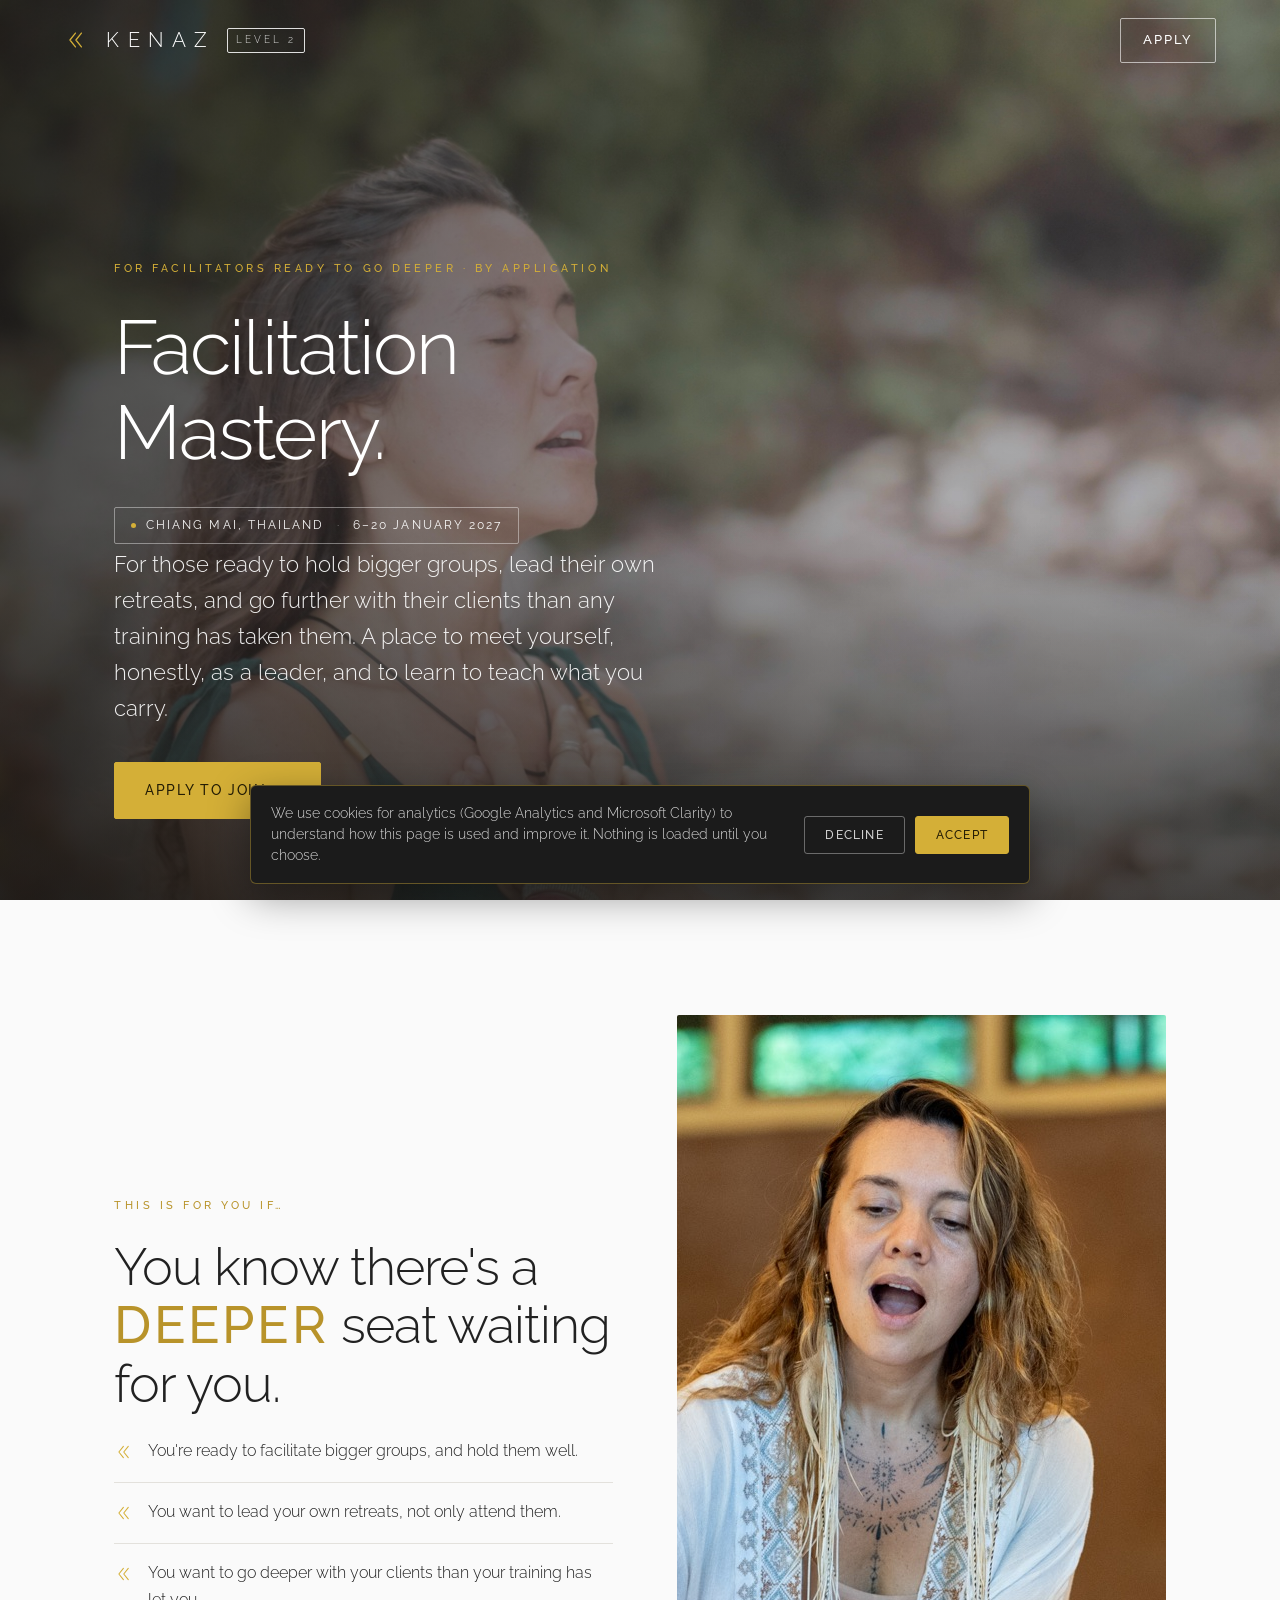
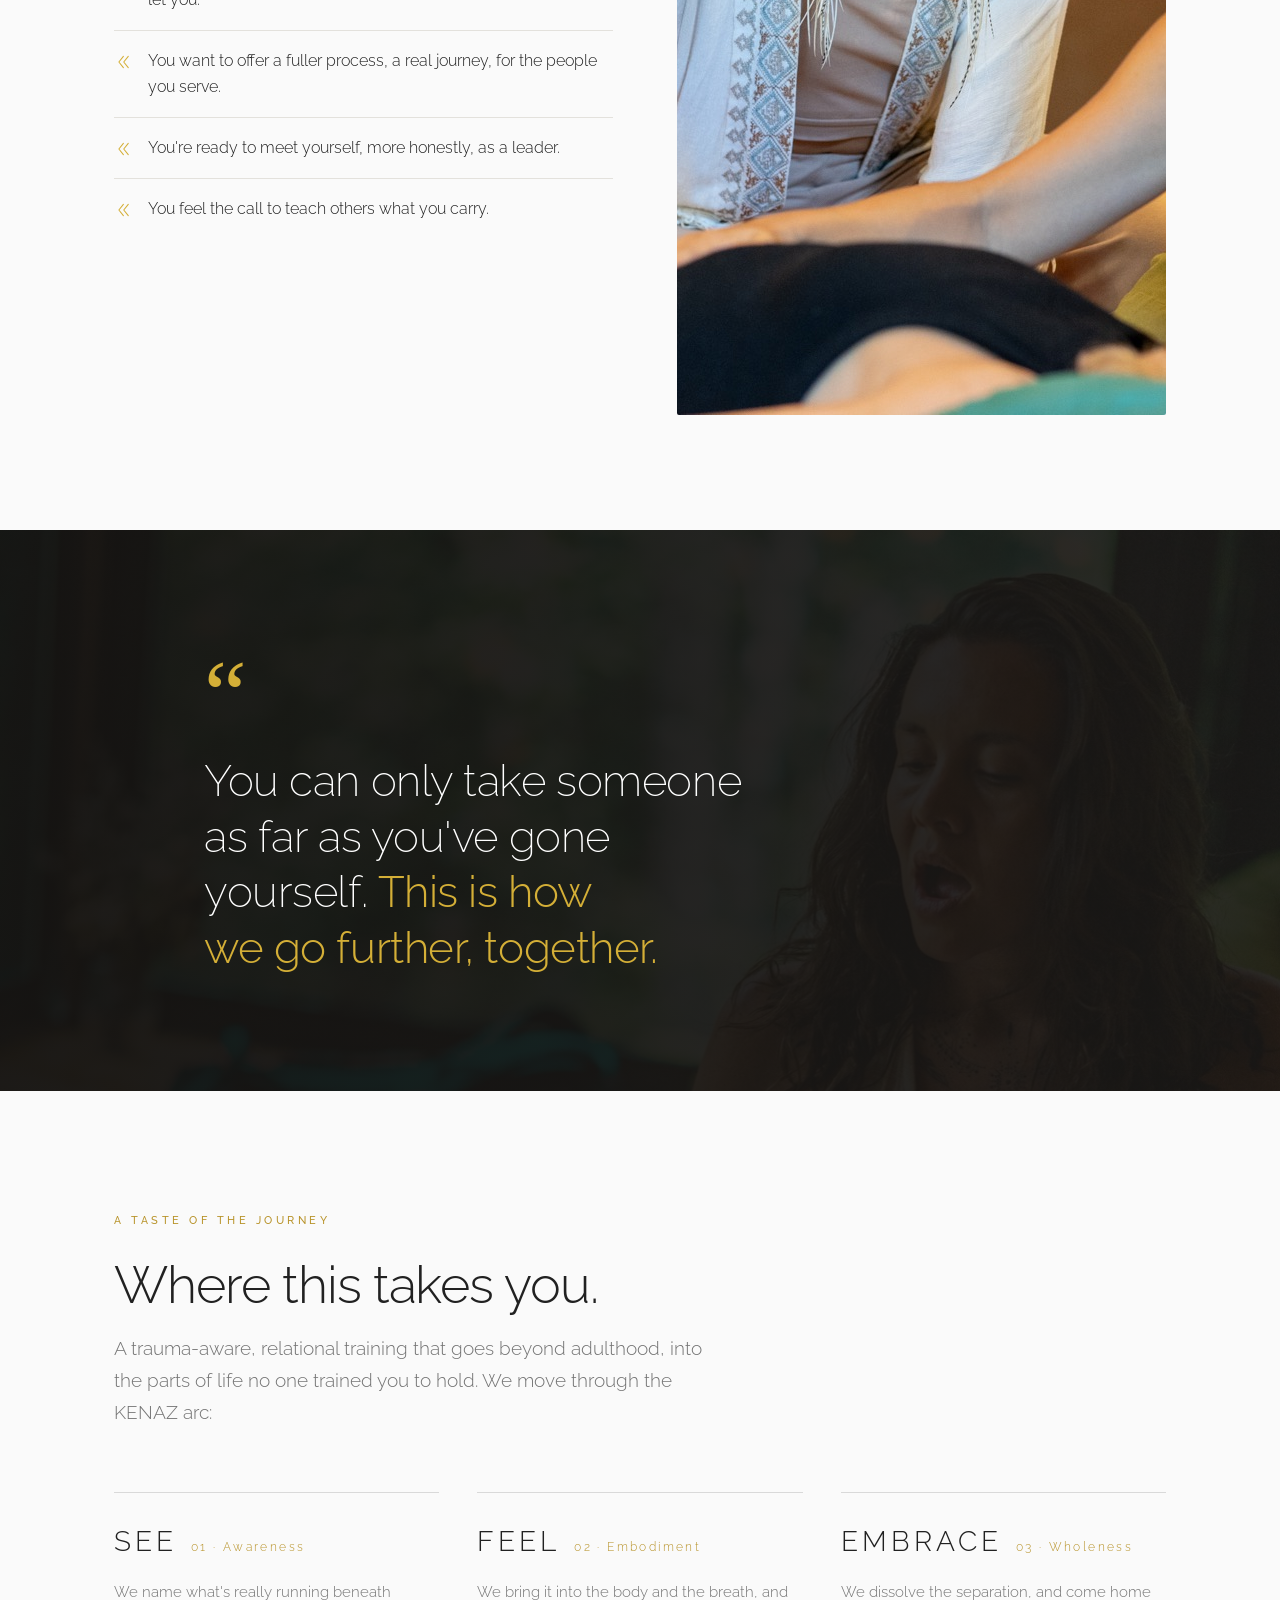
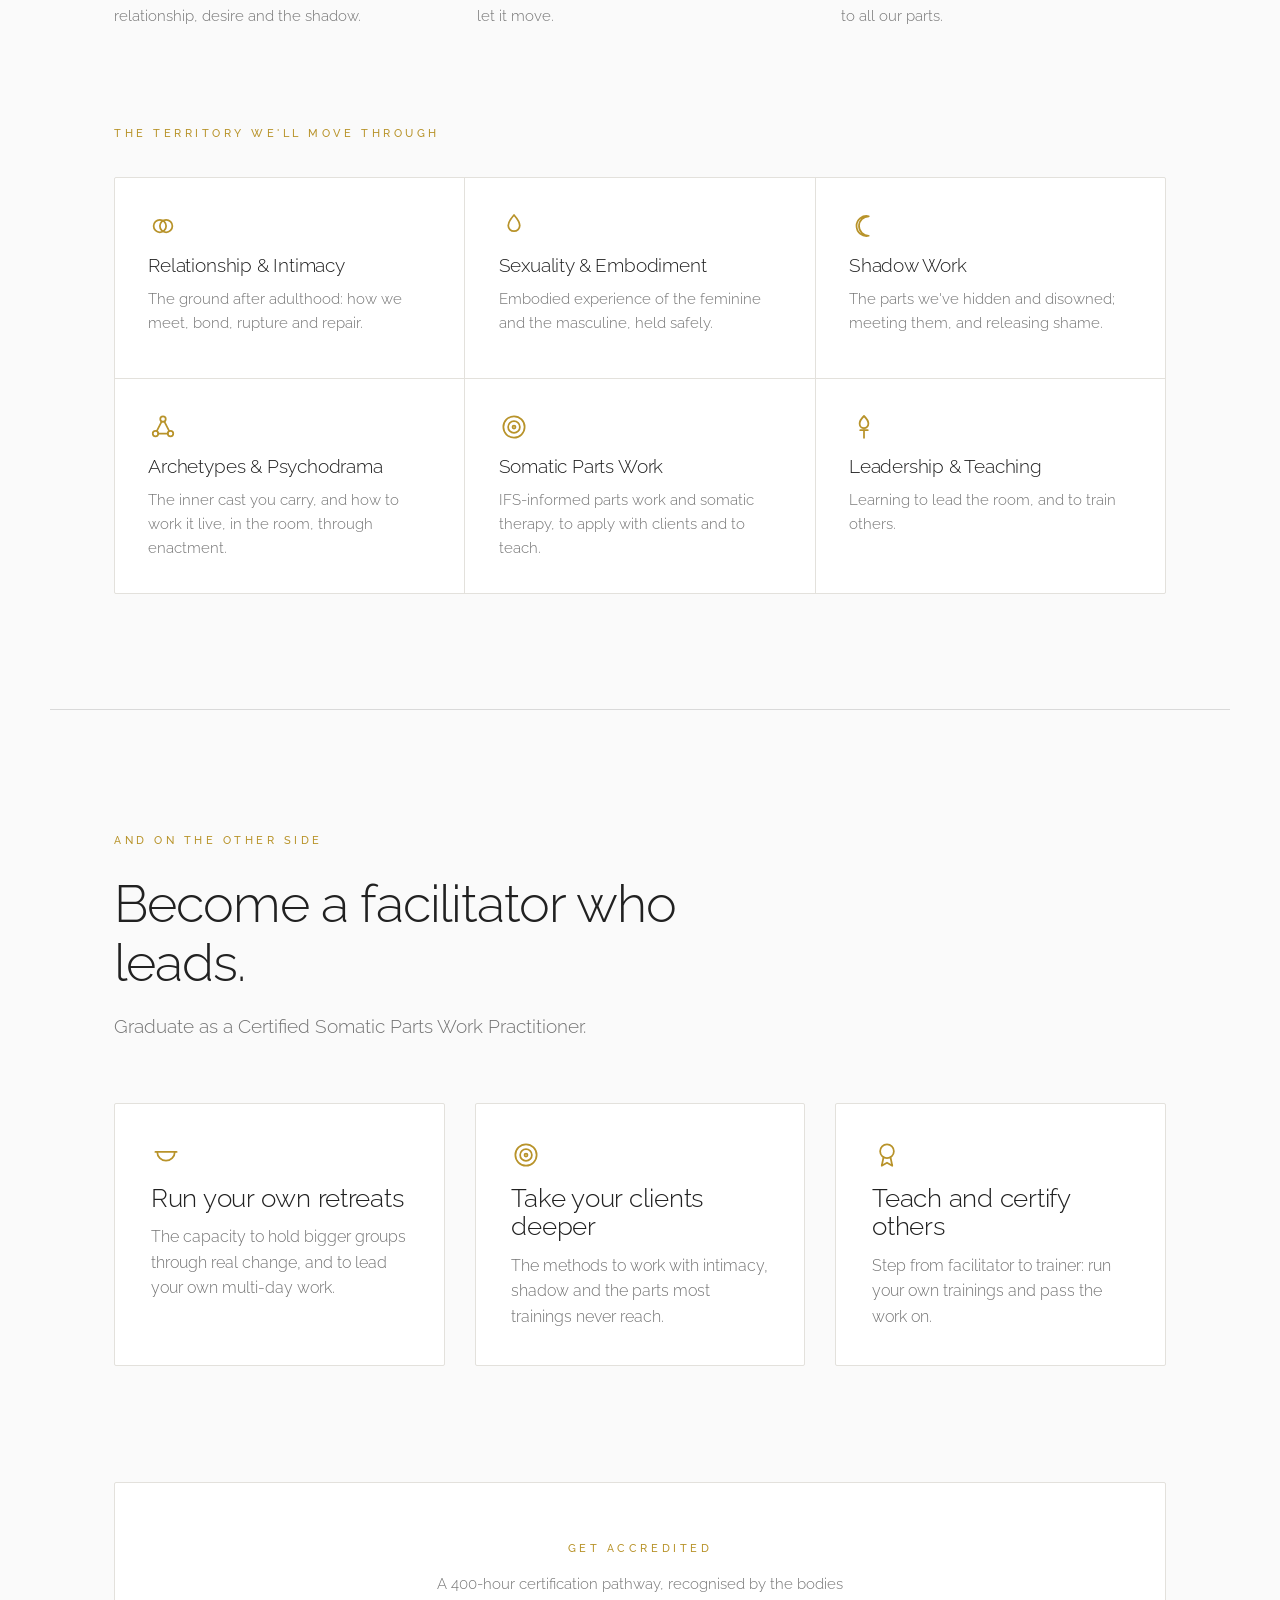
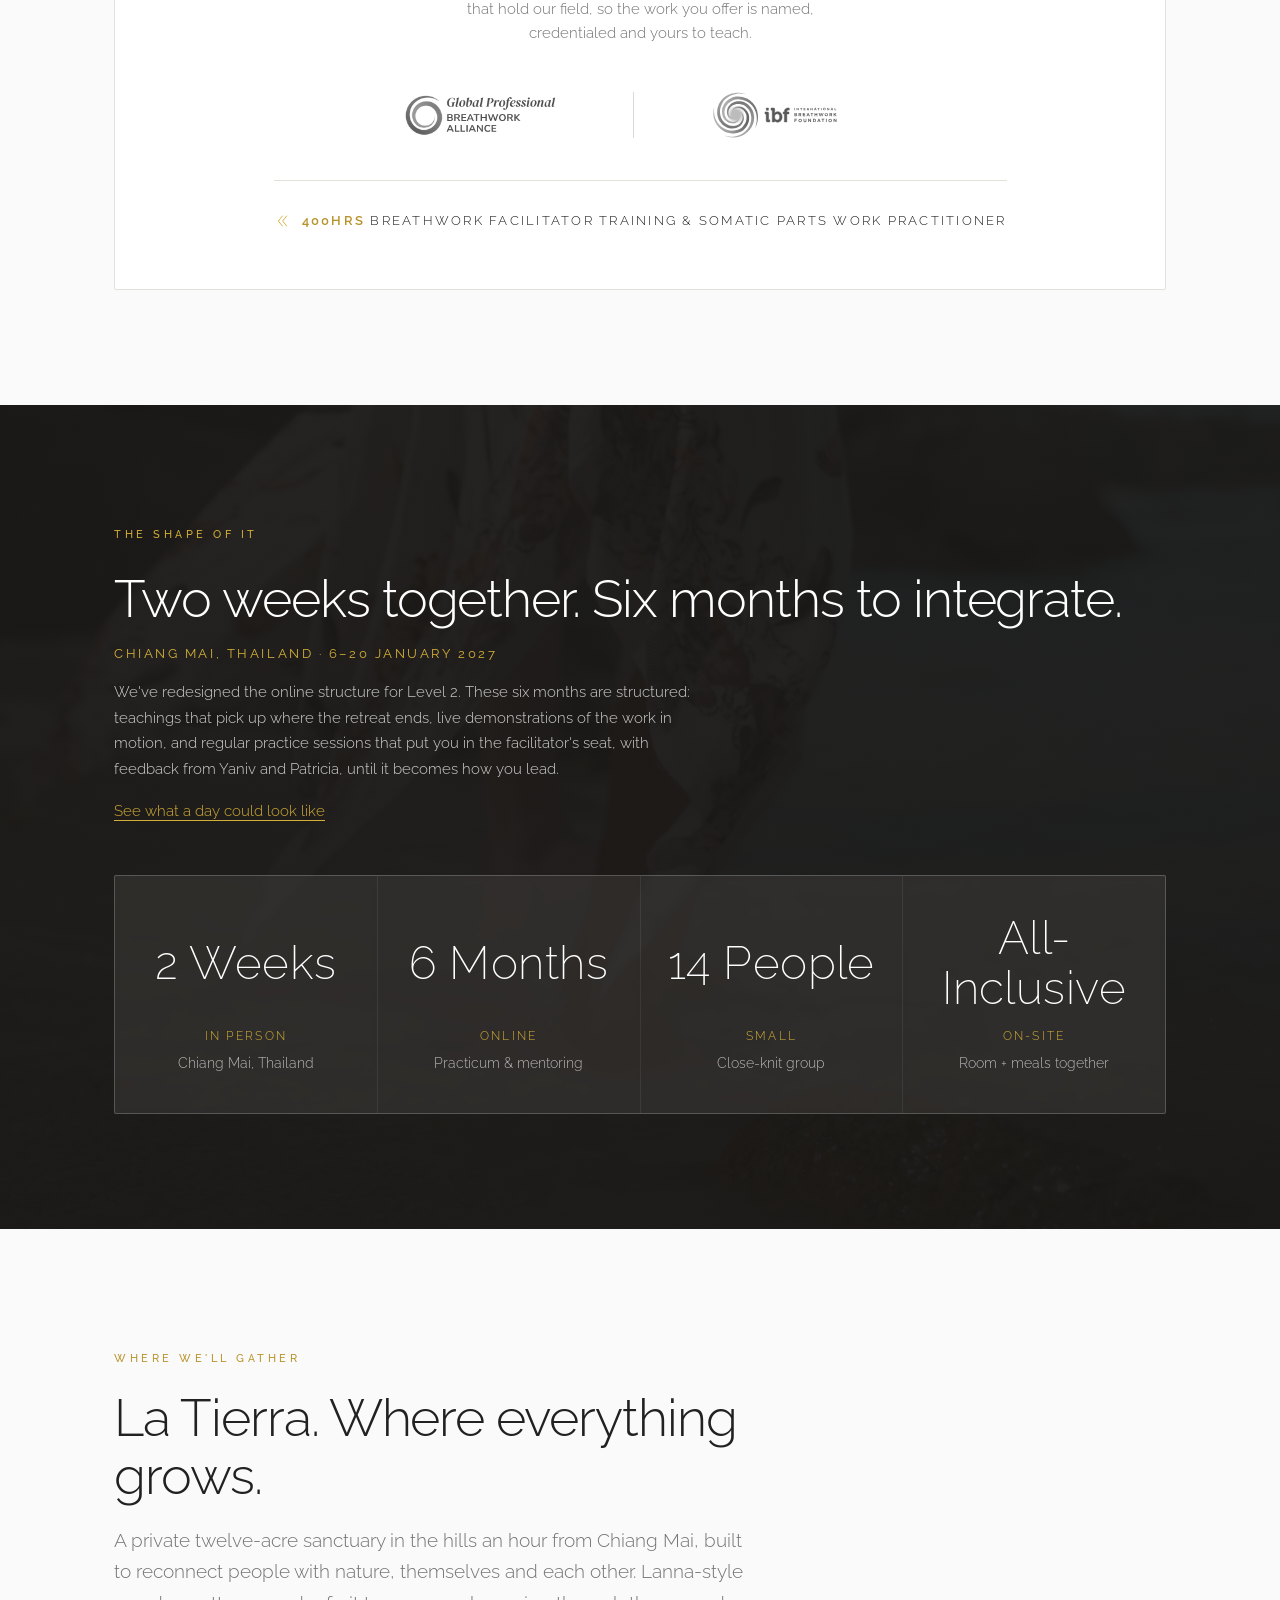
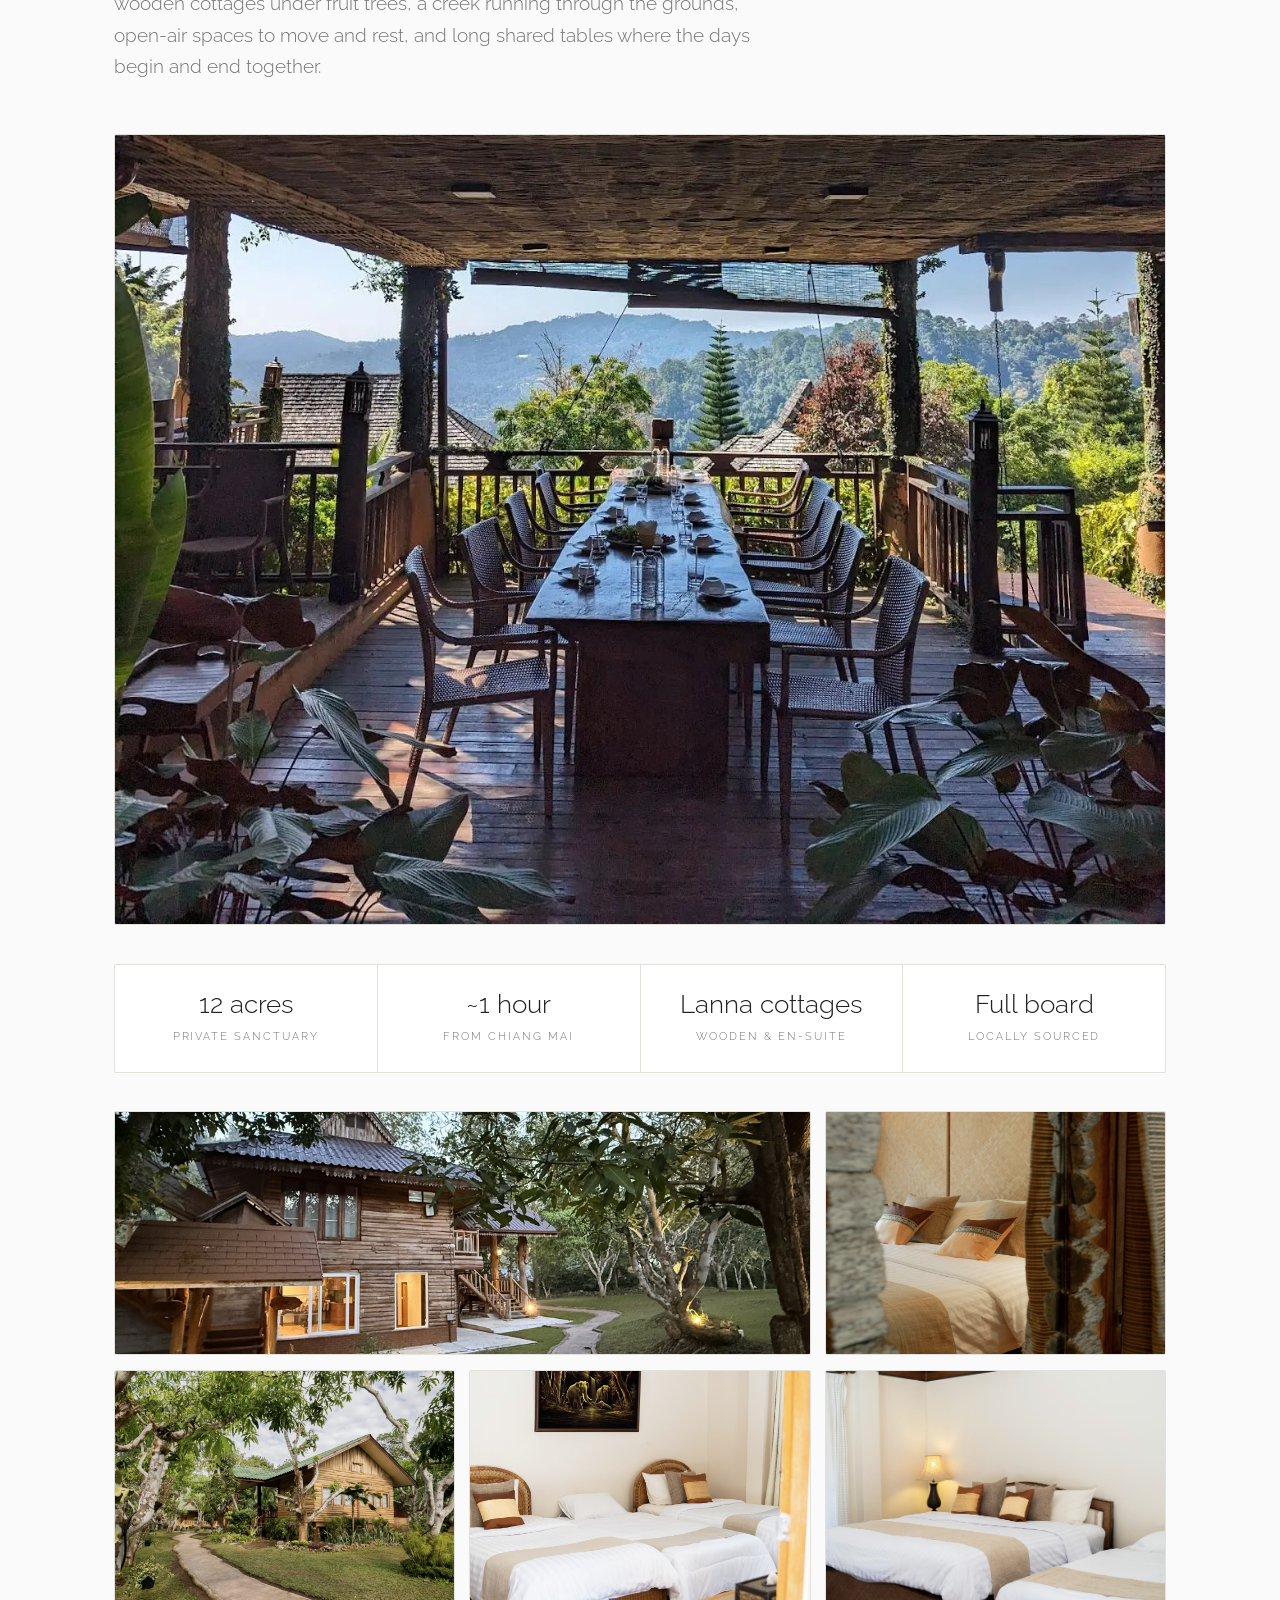
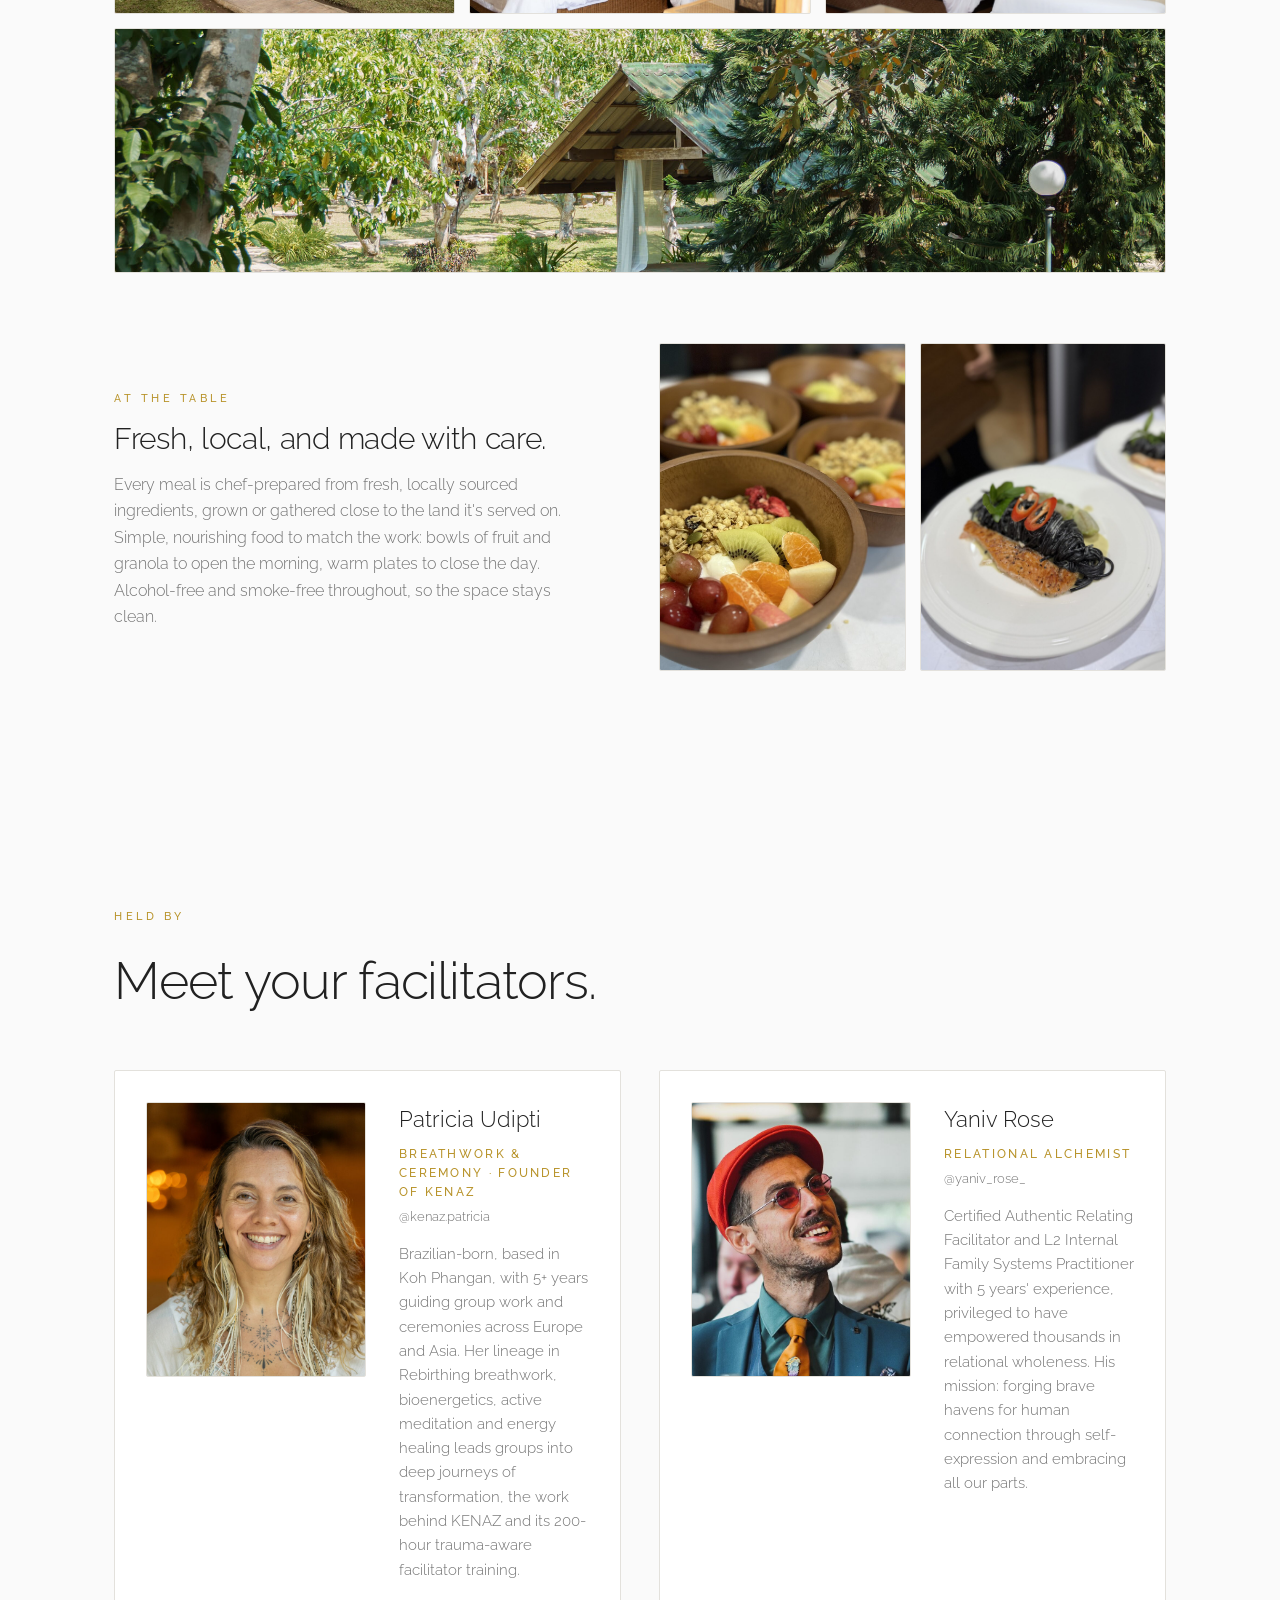
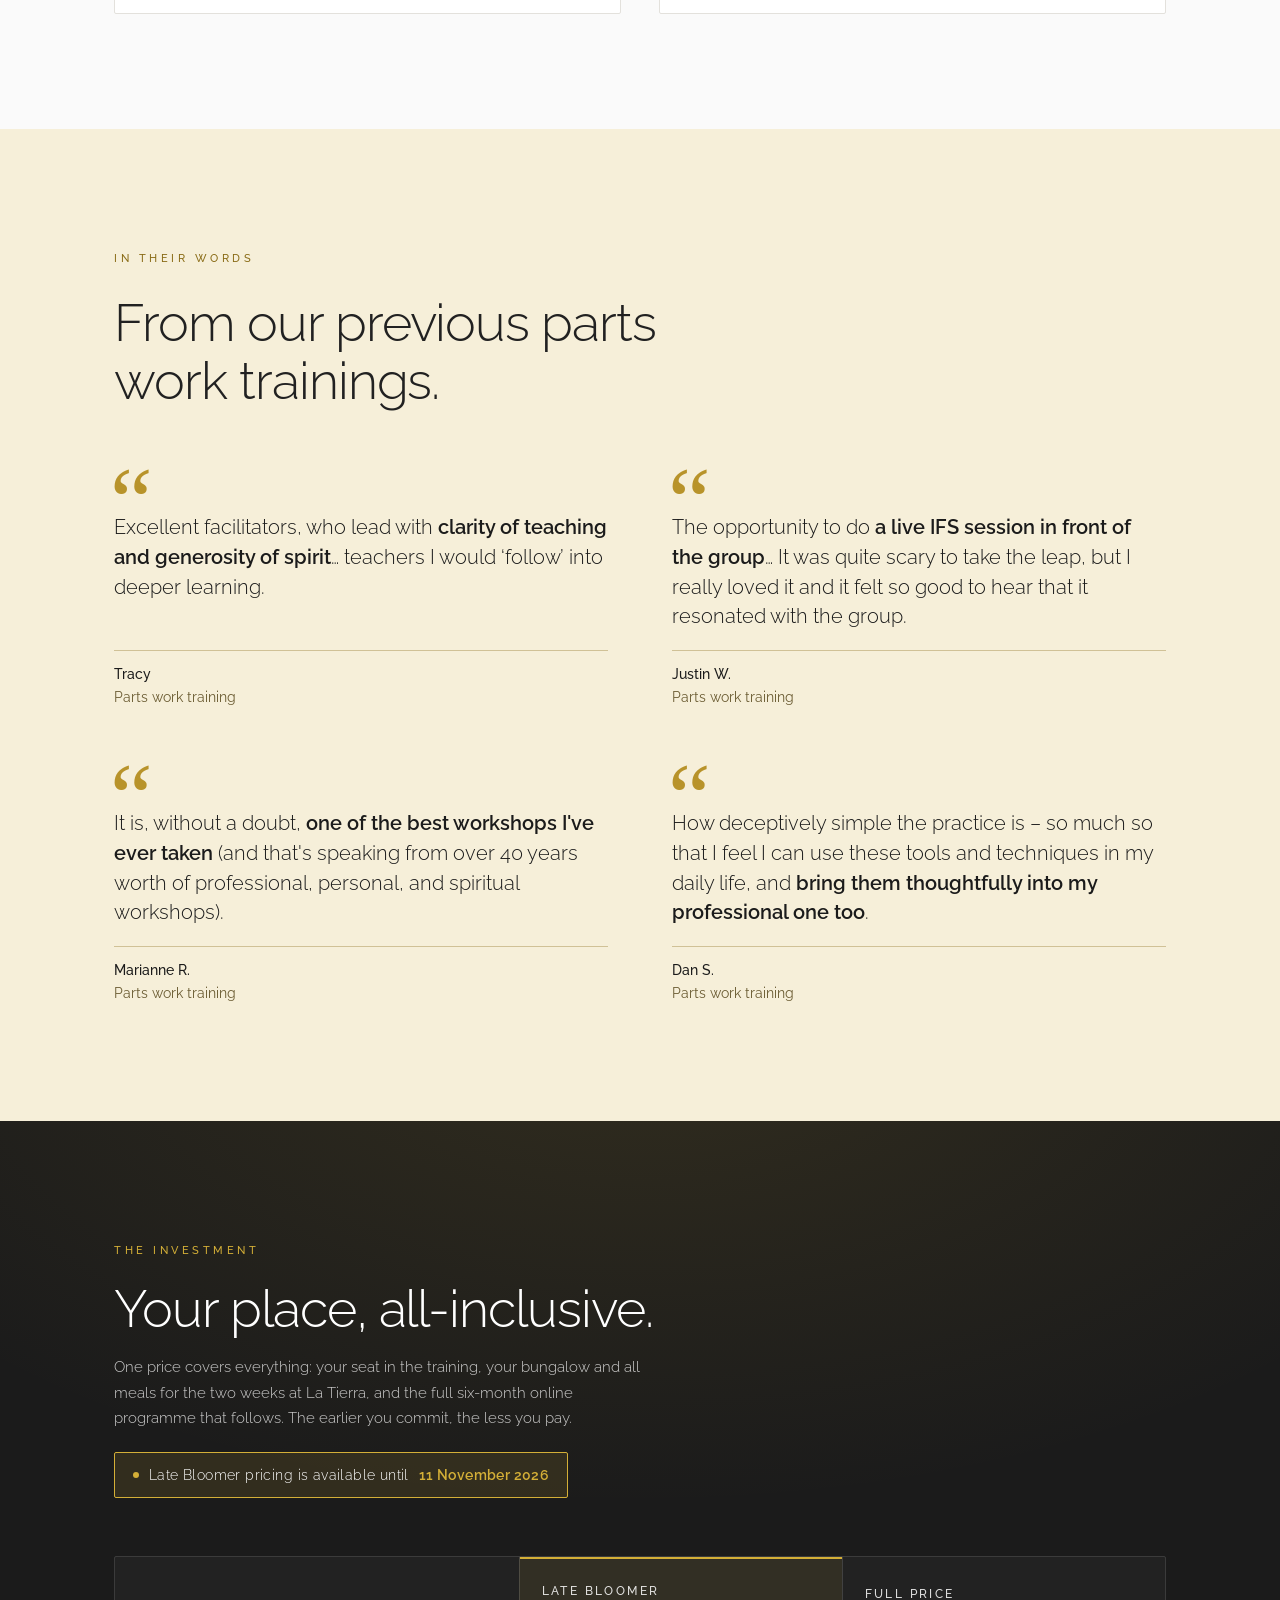
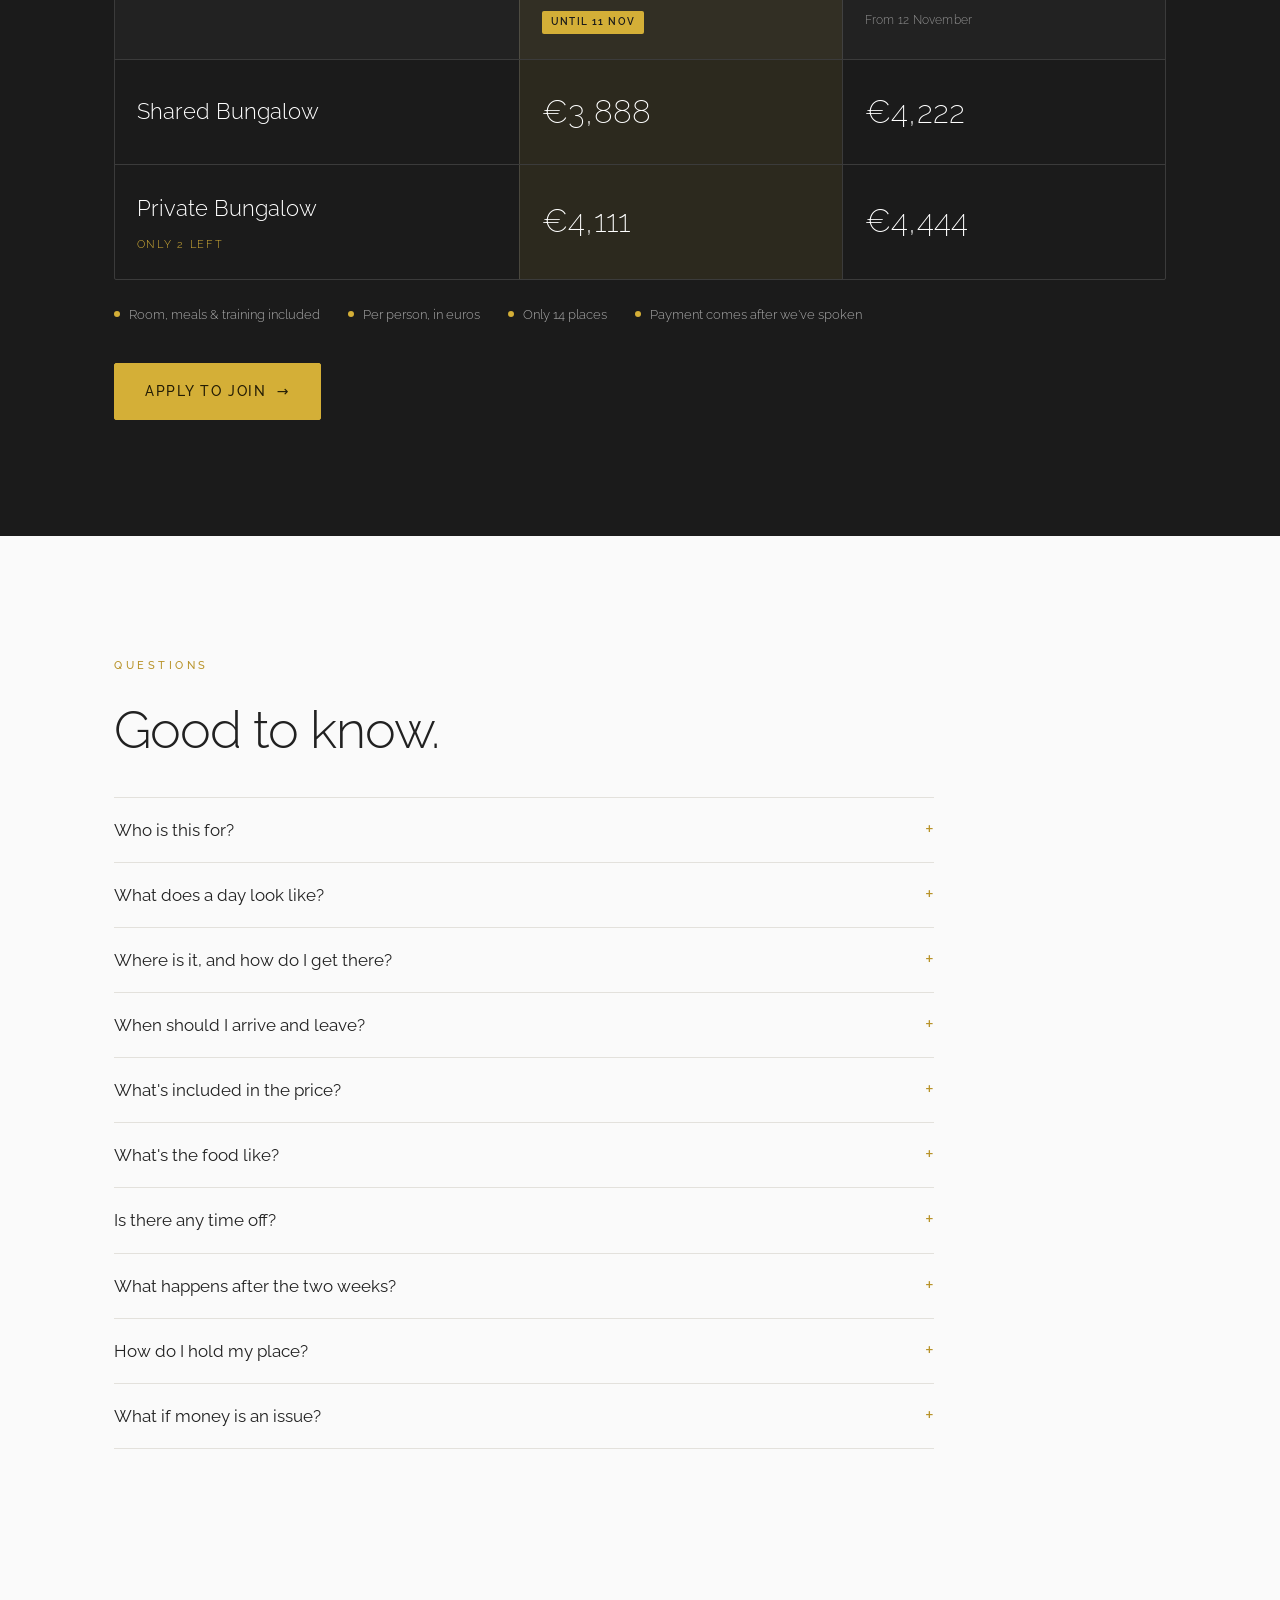
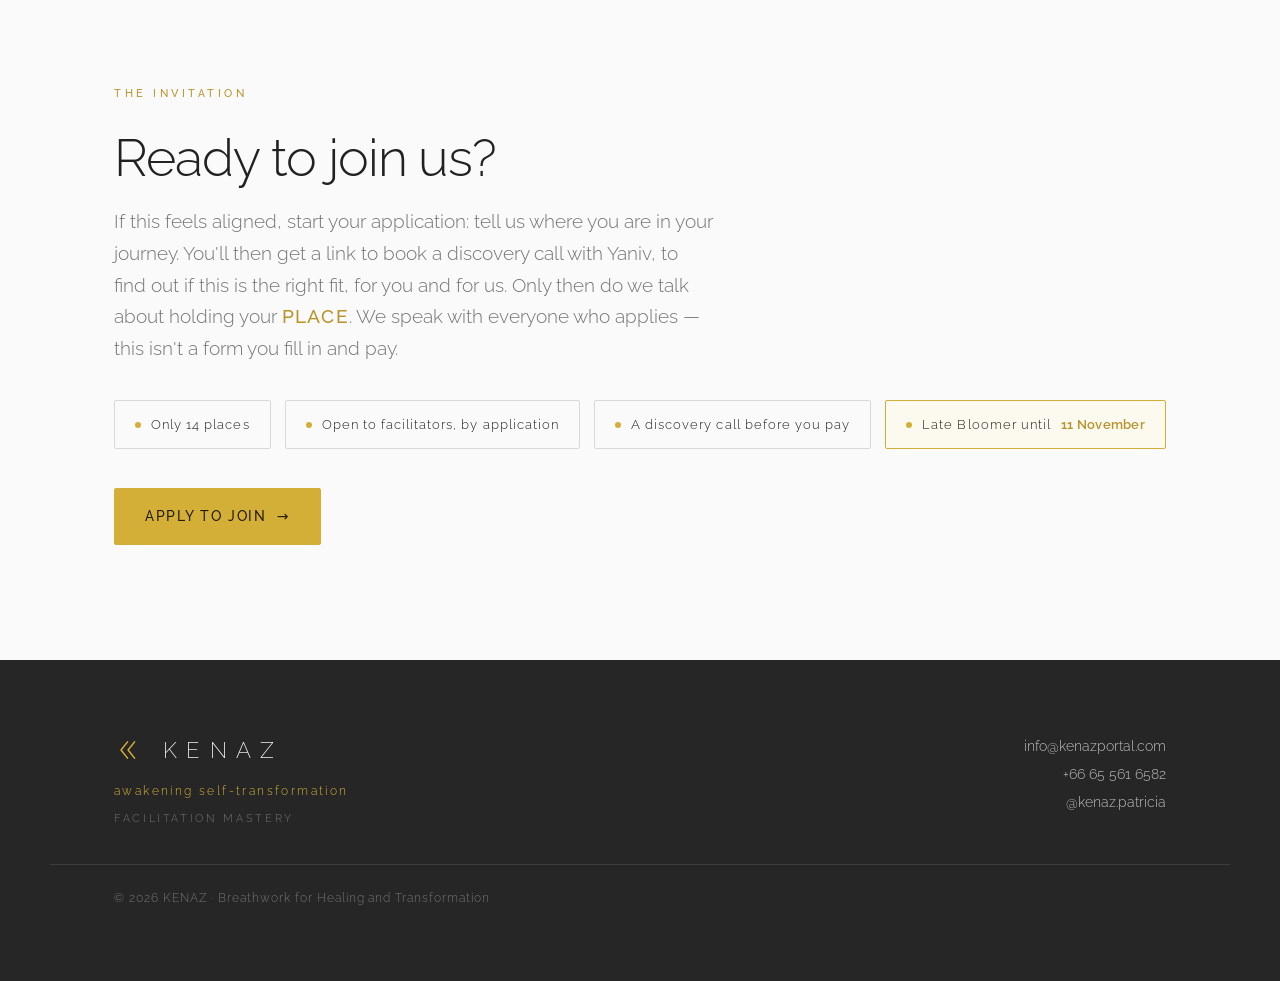
==== commit 2b64208a: "Rename the programme to Facilitation Mastery Co-Authored-By: Claude Opus 5.5 <noreply@anthropic.com>" ====
--- a/index.html
+++ b/index.html
@@ -3,8 +3,8 @@
 <head>
 <meta charset="utf-8" />
 <meta name="viewport" content="width=device-width, initial-scale=1" />
-<title>KENAZ · Breathwork Mastery, Level Two</title>
-<meta name="description" content="Breathwork Mastery, Level Two. Chiang Mai, Thailand, 6–20 January 2027. For facilitators ready to go deeper. The deeper journey: relational, somatic, trauma-aware. Applications now open." />
+<title>KENAZ · Facilitation Mastery</title>
+<meta name="description" content="Facilitation Mastery. Chiang Mai, Thailand, 6–20 January 2027. For facilitators ready to go deeper. The deeper journey: relational, somatic, trauma-aware. Applications now open." />
 <link rel="icon" href="assets/kenaz/6247a7dbbd6a4724bd88197664e0f6dd.png" />
 <link rel="preconnect" href="https://fonts.googleapis.com" />
 <link rel="preconnect" href="https://fonts.gstatic.com" crossorigin />
@@ -494,7 +494,7 @@
   <div class="hero-inner">
     <div class="hero-col">
       <span class="eyebrow on-dark reveal">For facilitators ready to go deeper · By application</span>
-      <h1 class="reveal d1">Breathwork Mastery,<br>Level&nbsp;Two.</h1>
+      <h1 class="reveal d1">Facilitation<br>Mastery.</h1>
       <div class="hero-tags reveal d2"><span class="hero-tag"><span class="dot"></span>Chiang Mai, Thailand <span class="tsep">·</span> 6&ndash;20 January 2027</span></div>
       <p class="sub reveal d2">For those ready to hold bigger groups, lead their own retreats, and go further with their clients than any training has taken them. A place to meet yourself, honestly, as a leader, and to learn to teach what you carry.</p>
       <div class="hero-actions reveal d3">
@@ -828,7 +828,7 @@
         <span class="wm">KENAZ</span>
       </div>
       <div class="tagline">awakening self-transformation</div>
-      <div class="label">Breathwork Mastery · Level 2</div>
+      <div class="label">Facilitation Mastery</div>
     </div>
     <div class="contact">
       <a href="mailto:info@kenazportal.com">info@kenazportal.com</a><br />
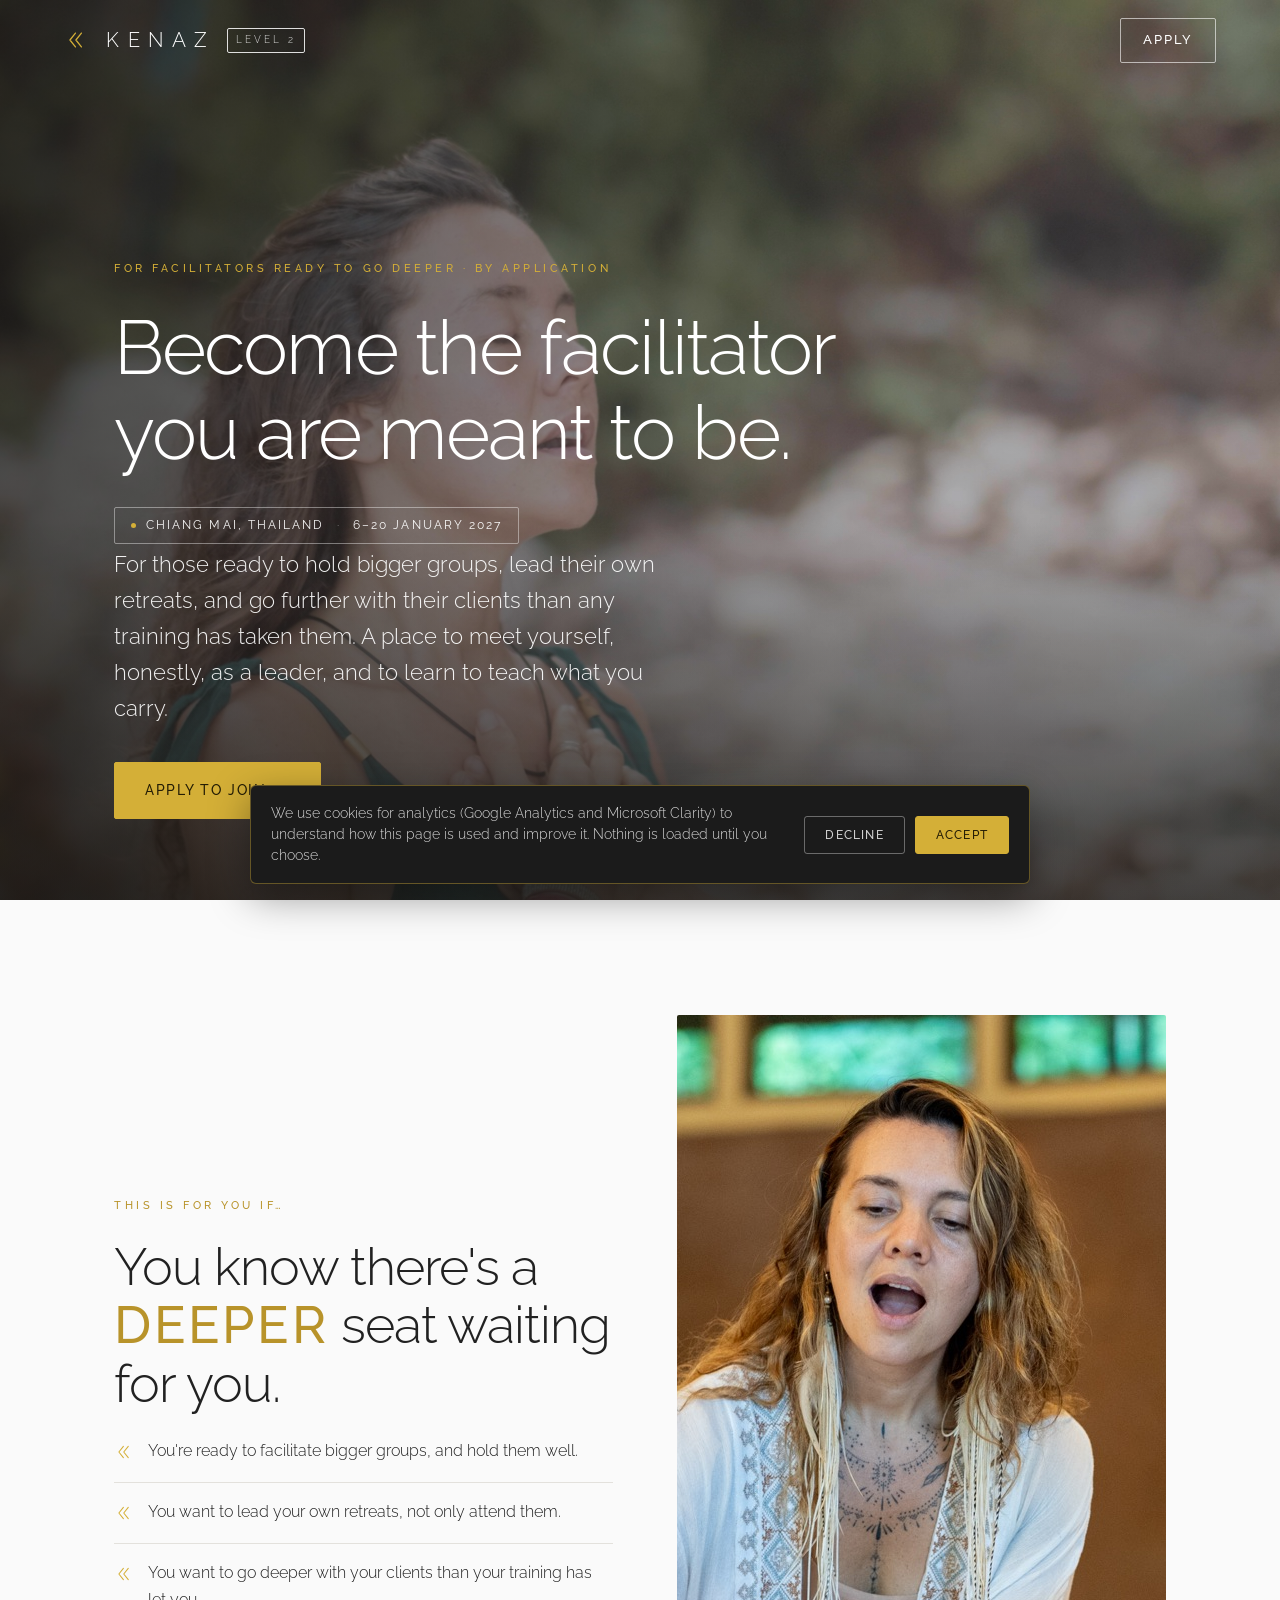
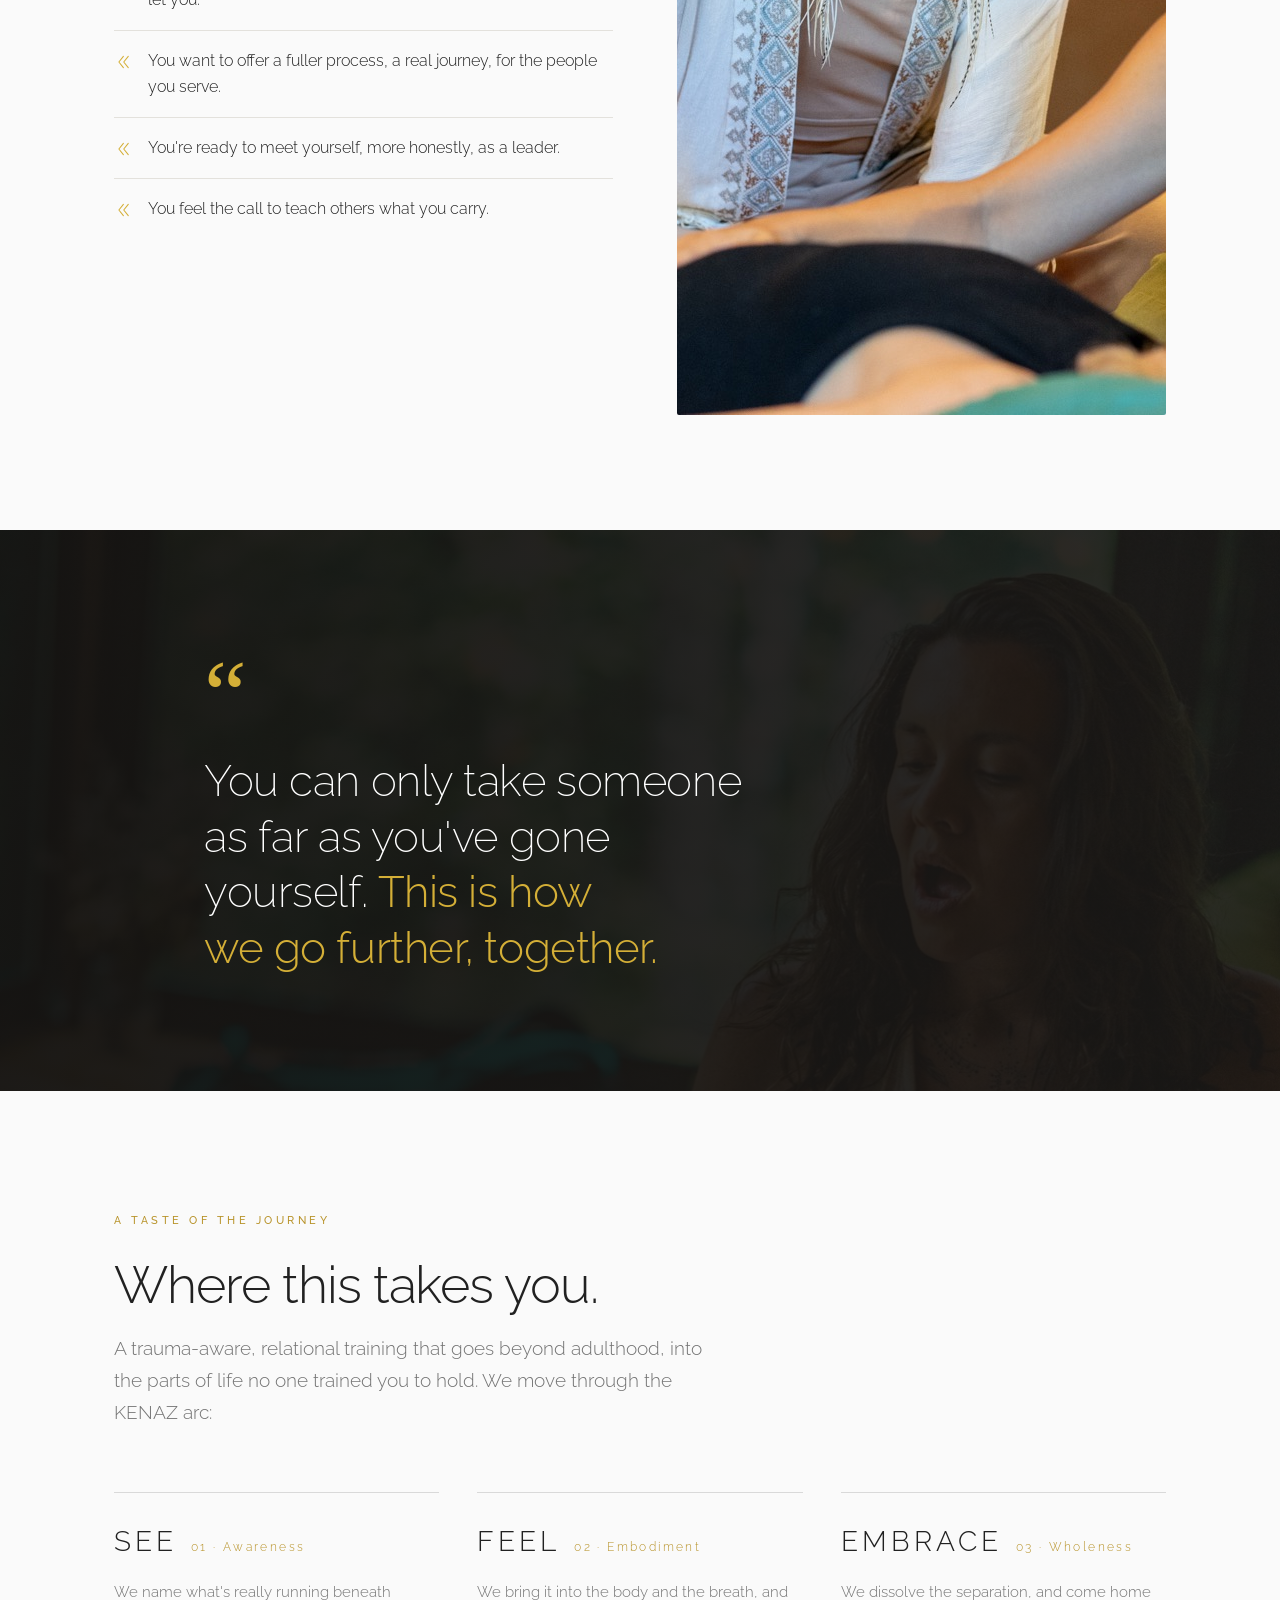
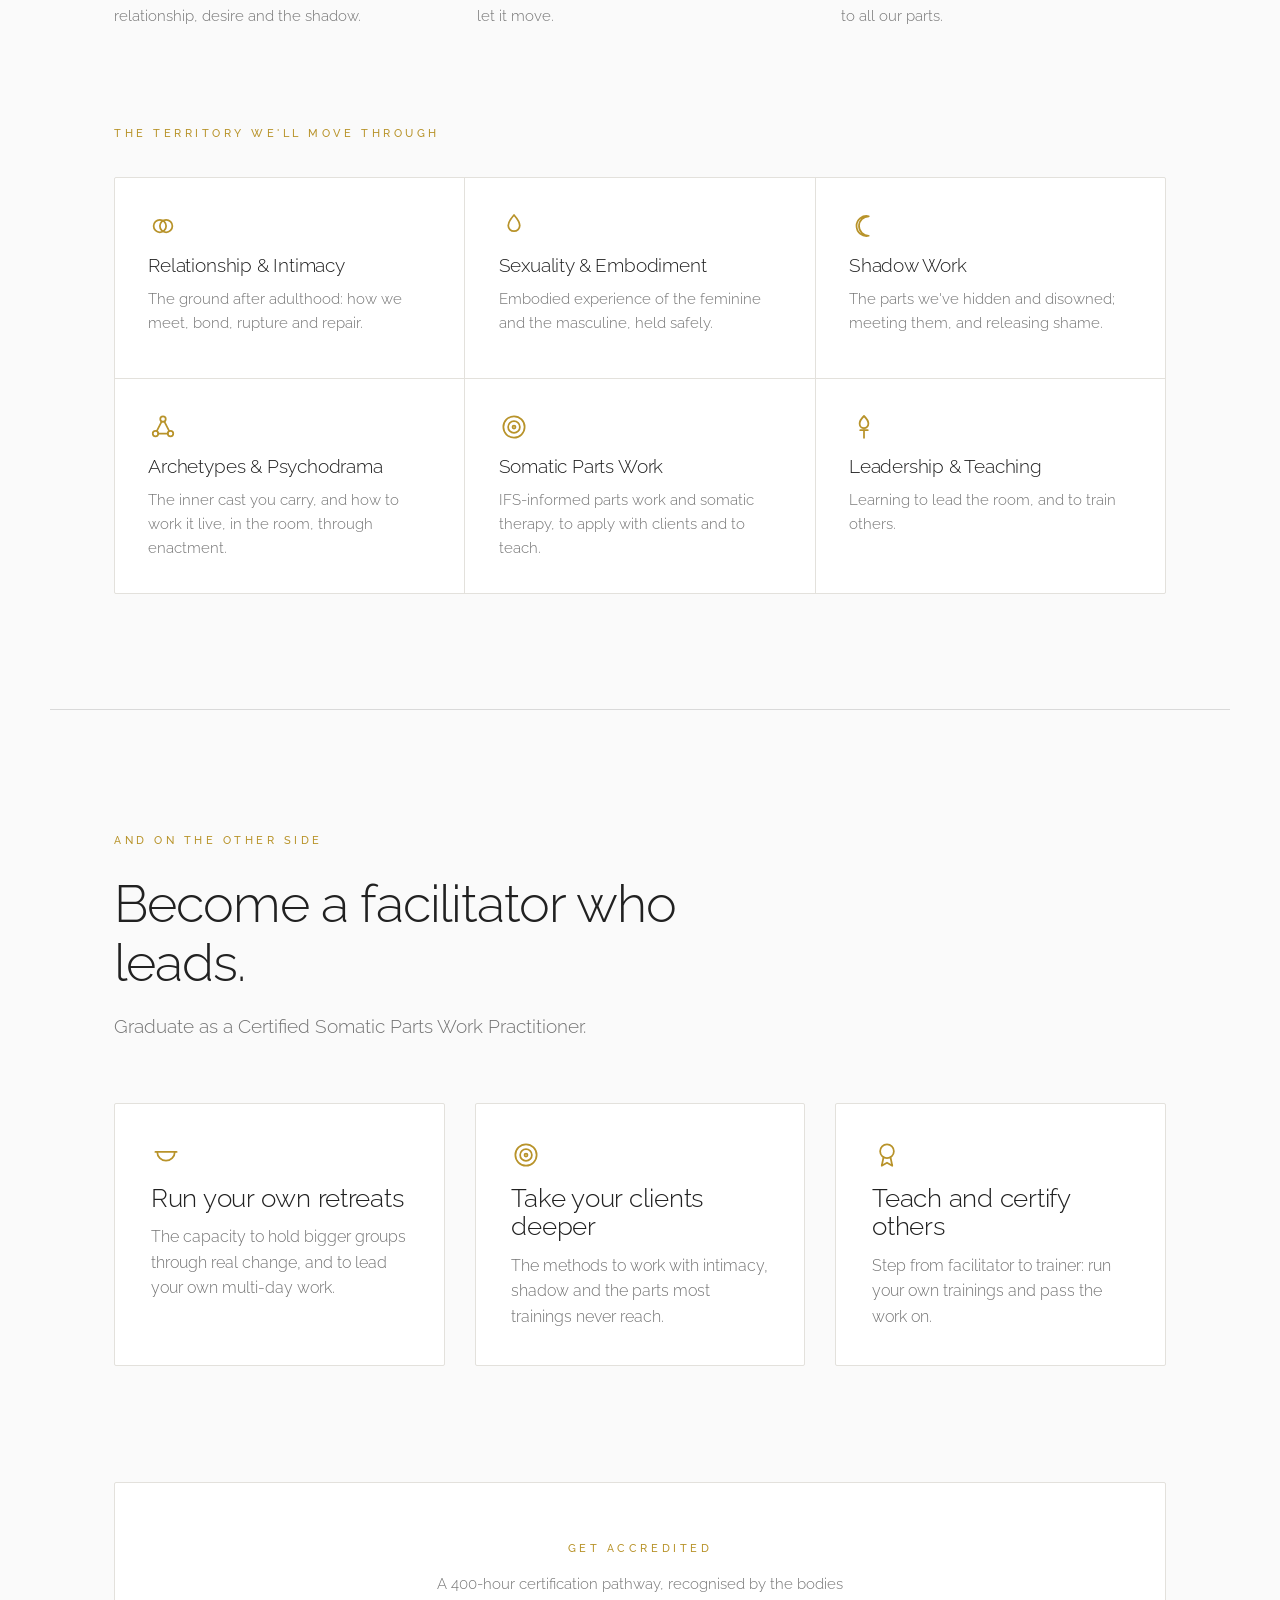
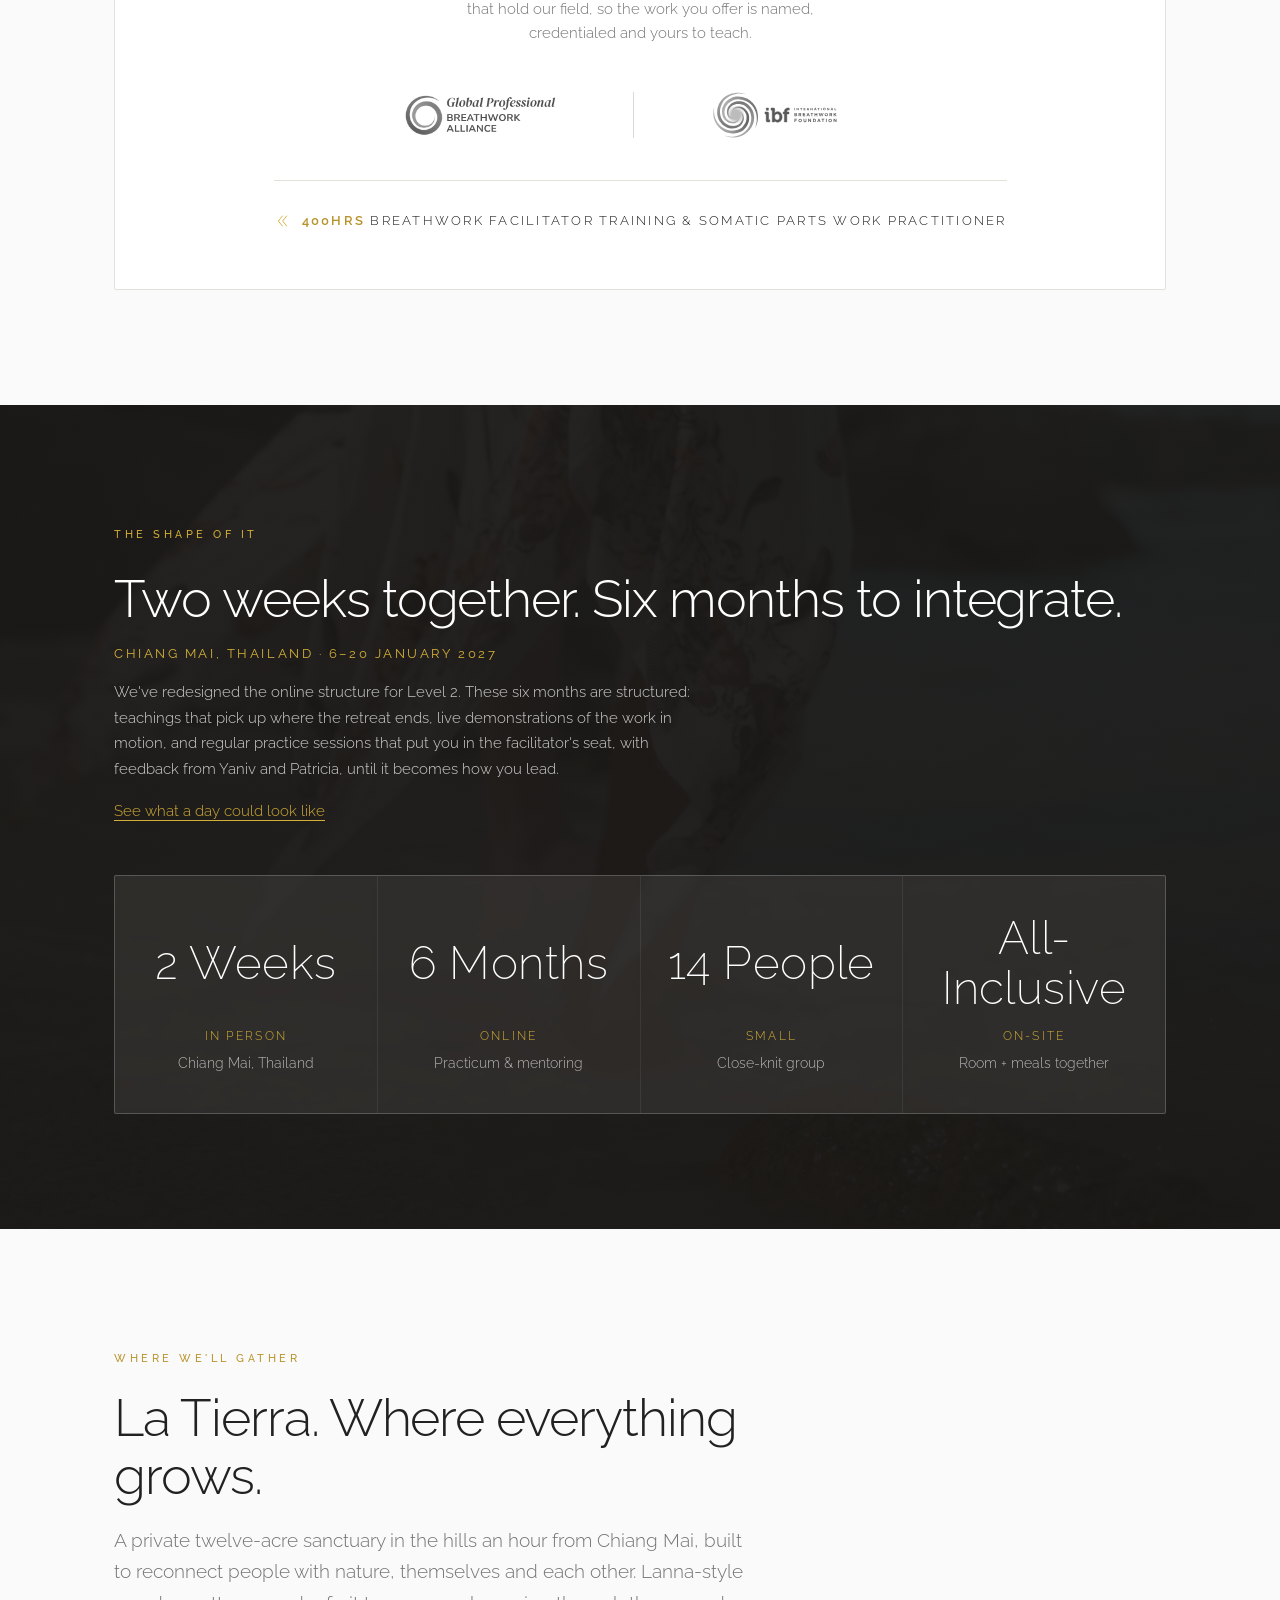
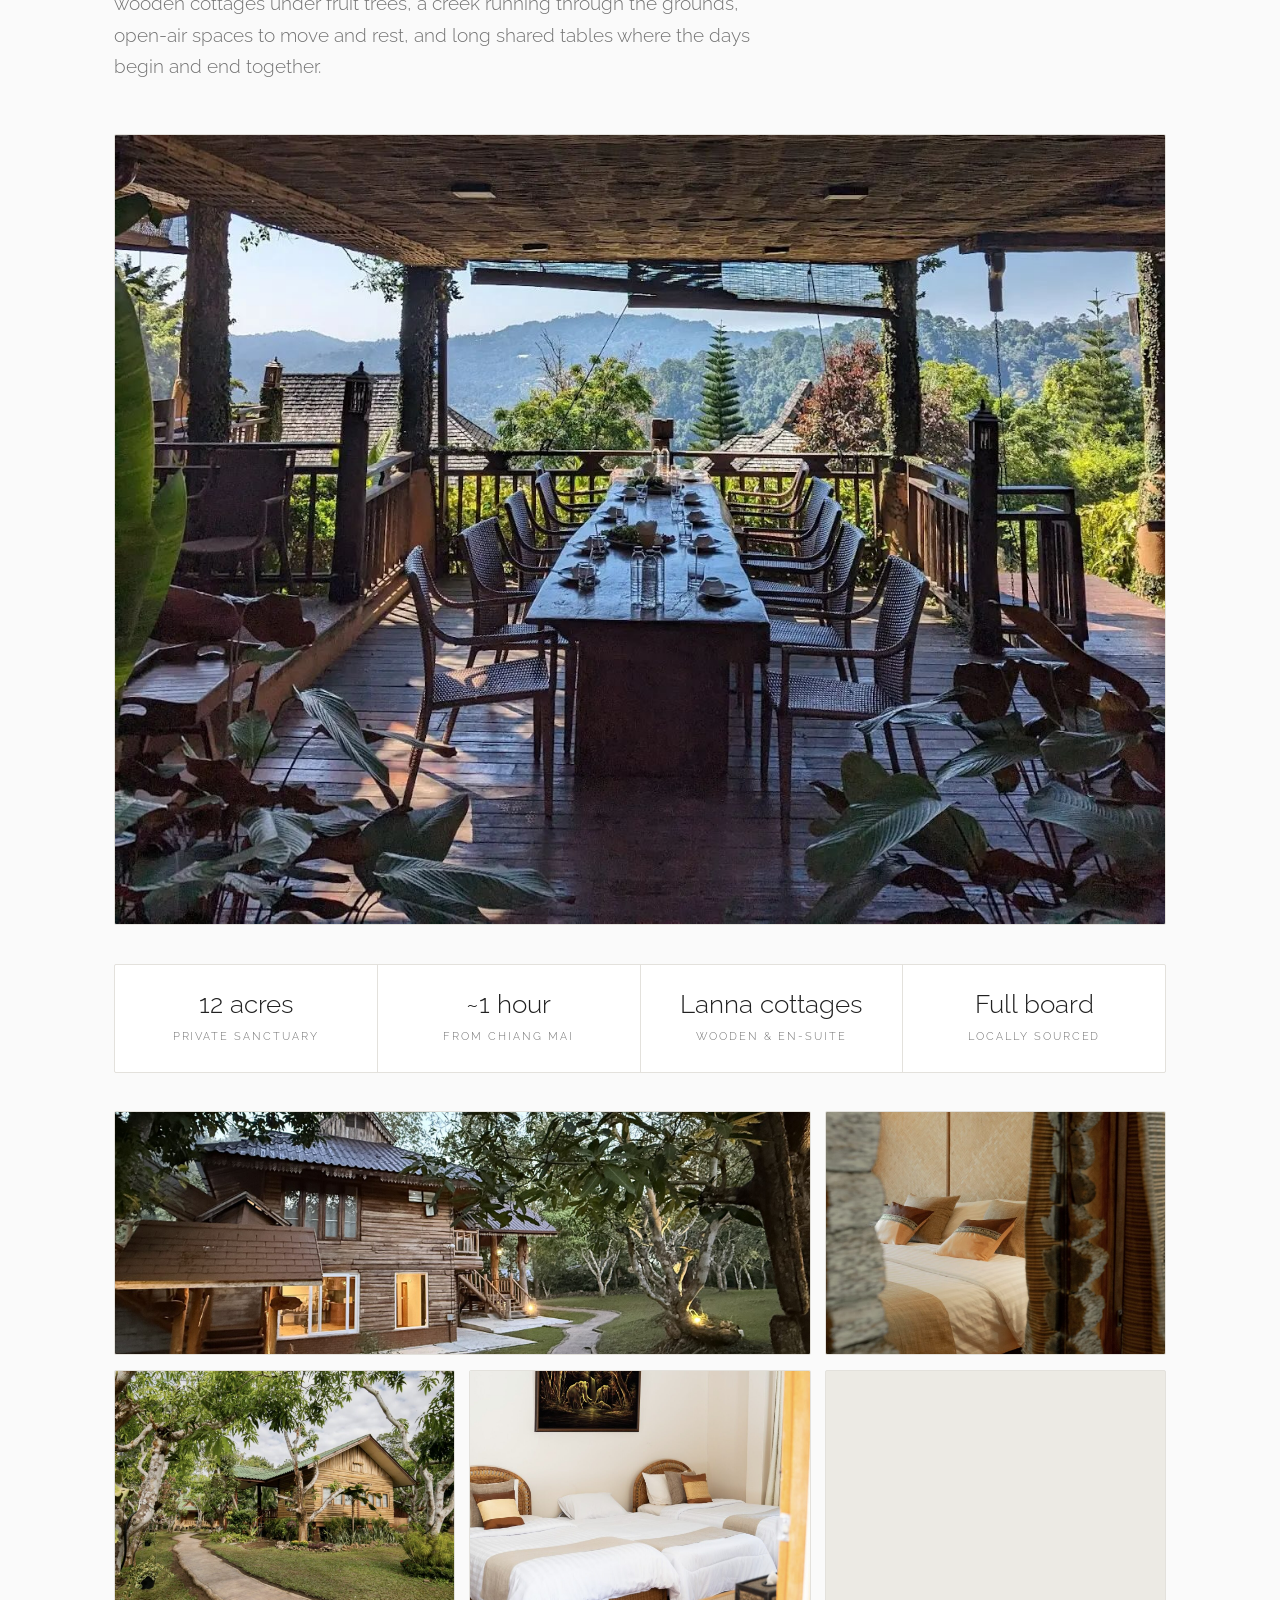
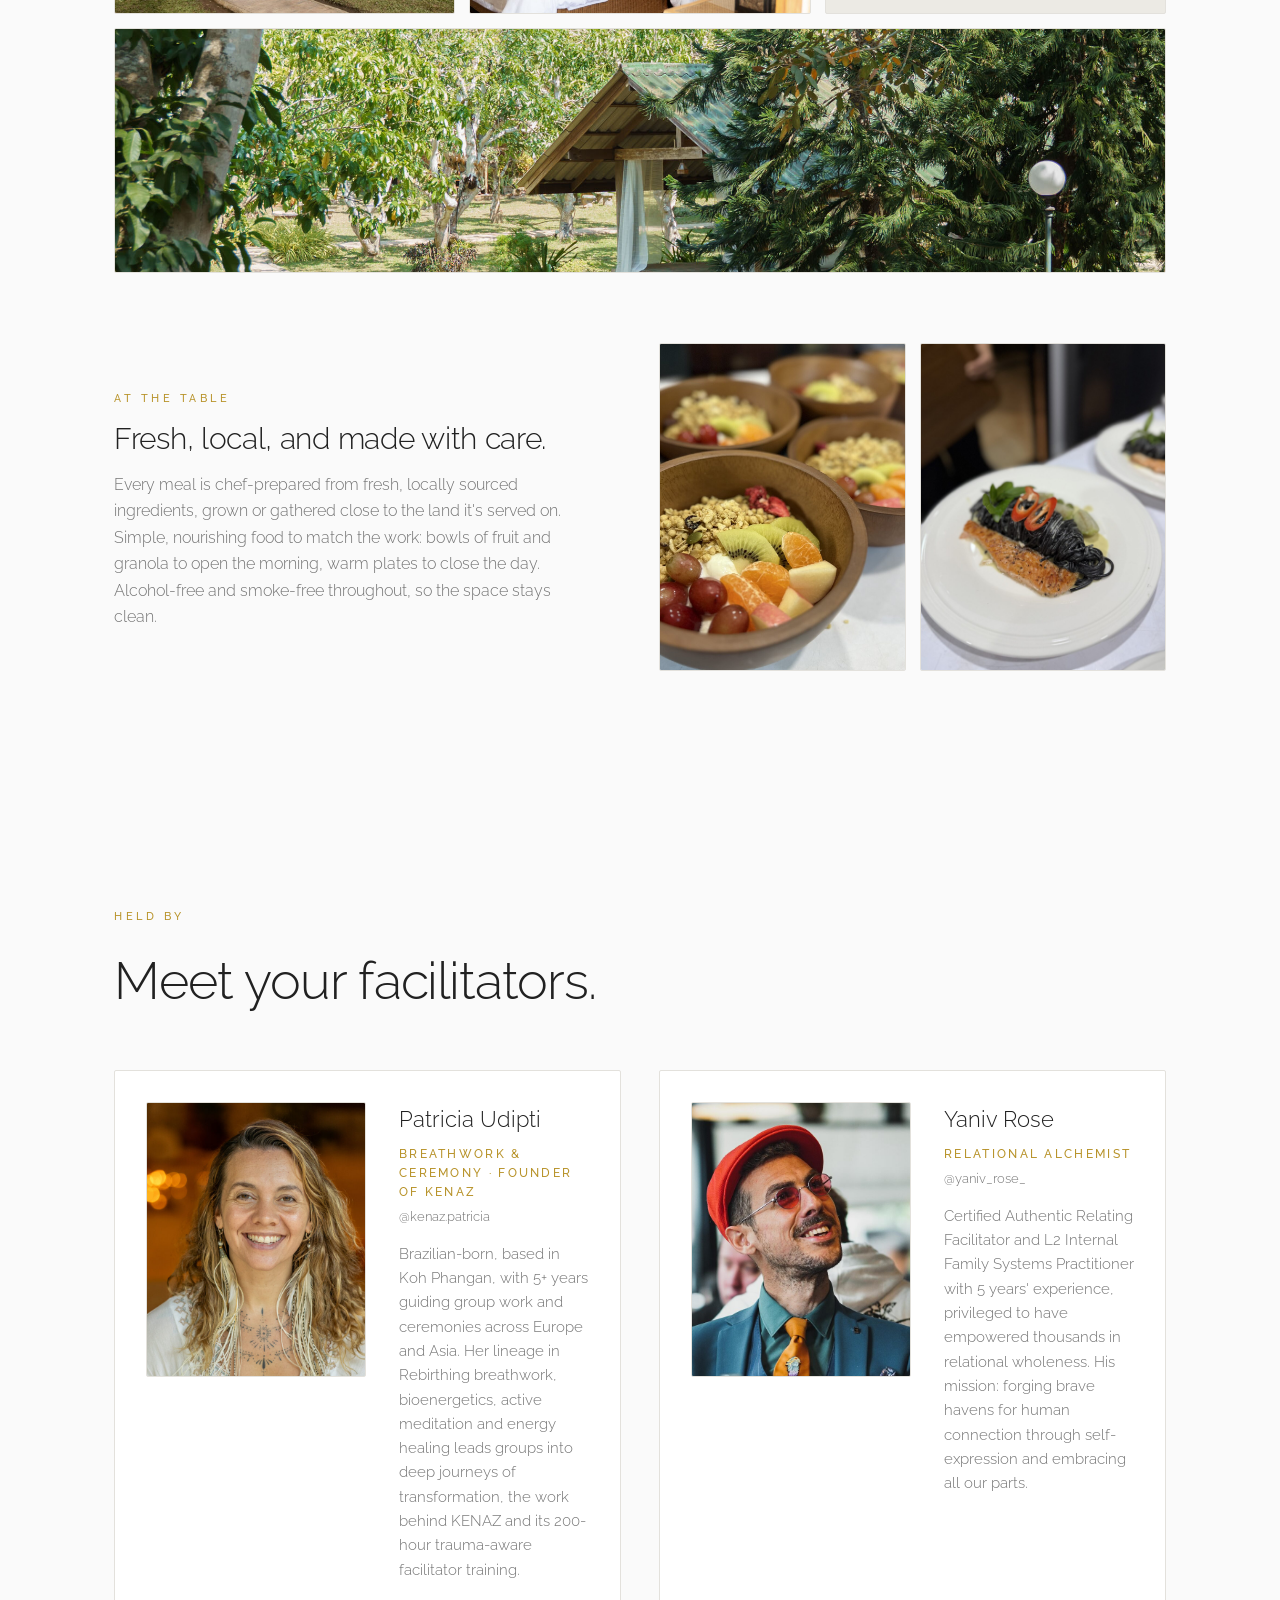
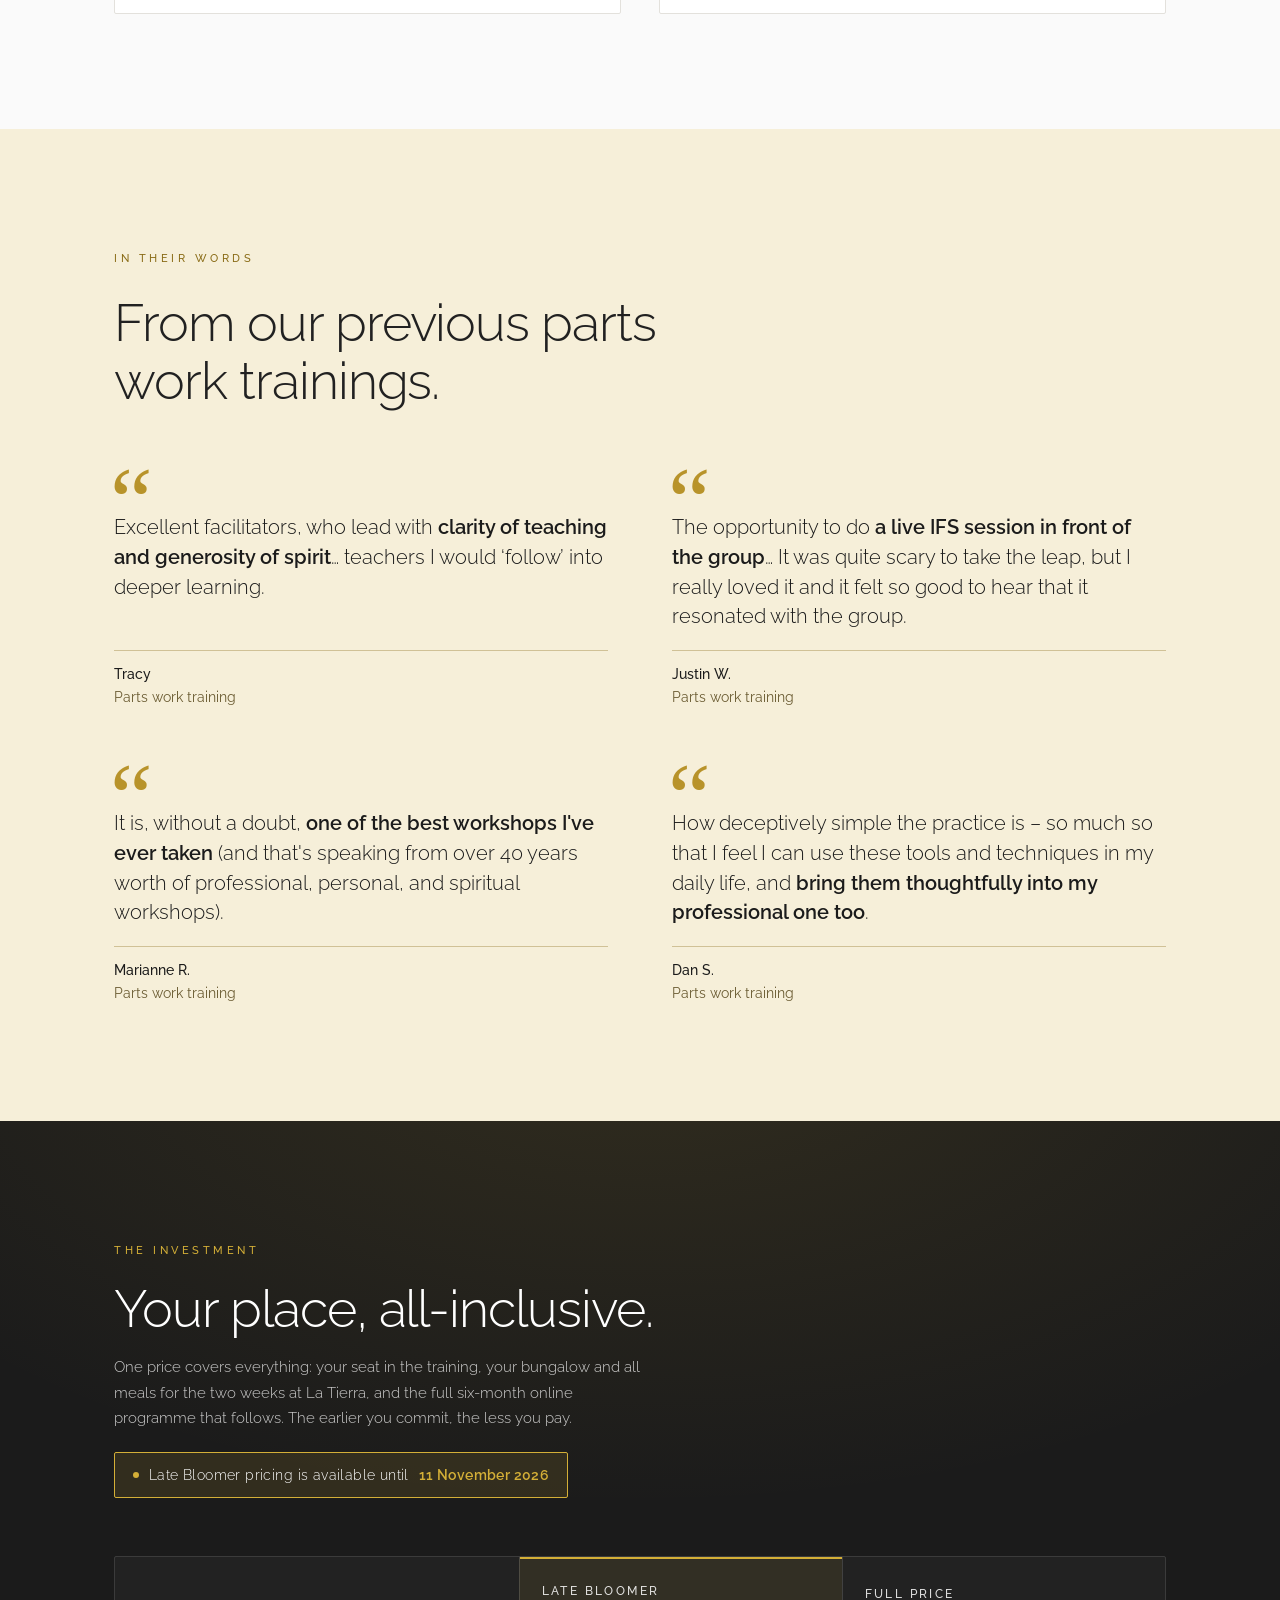
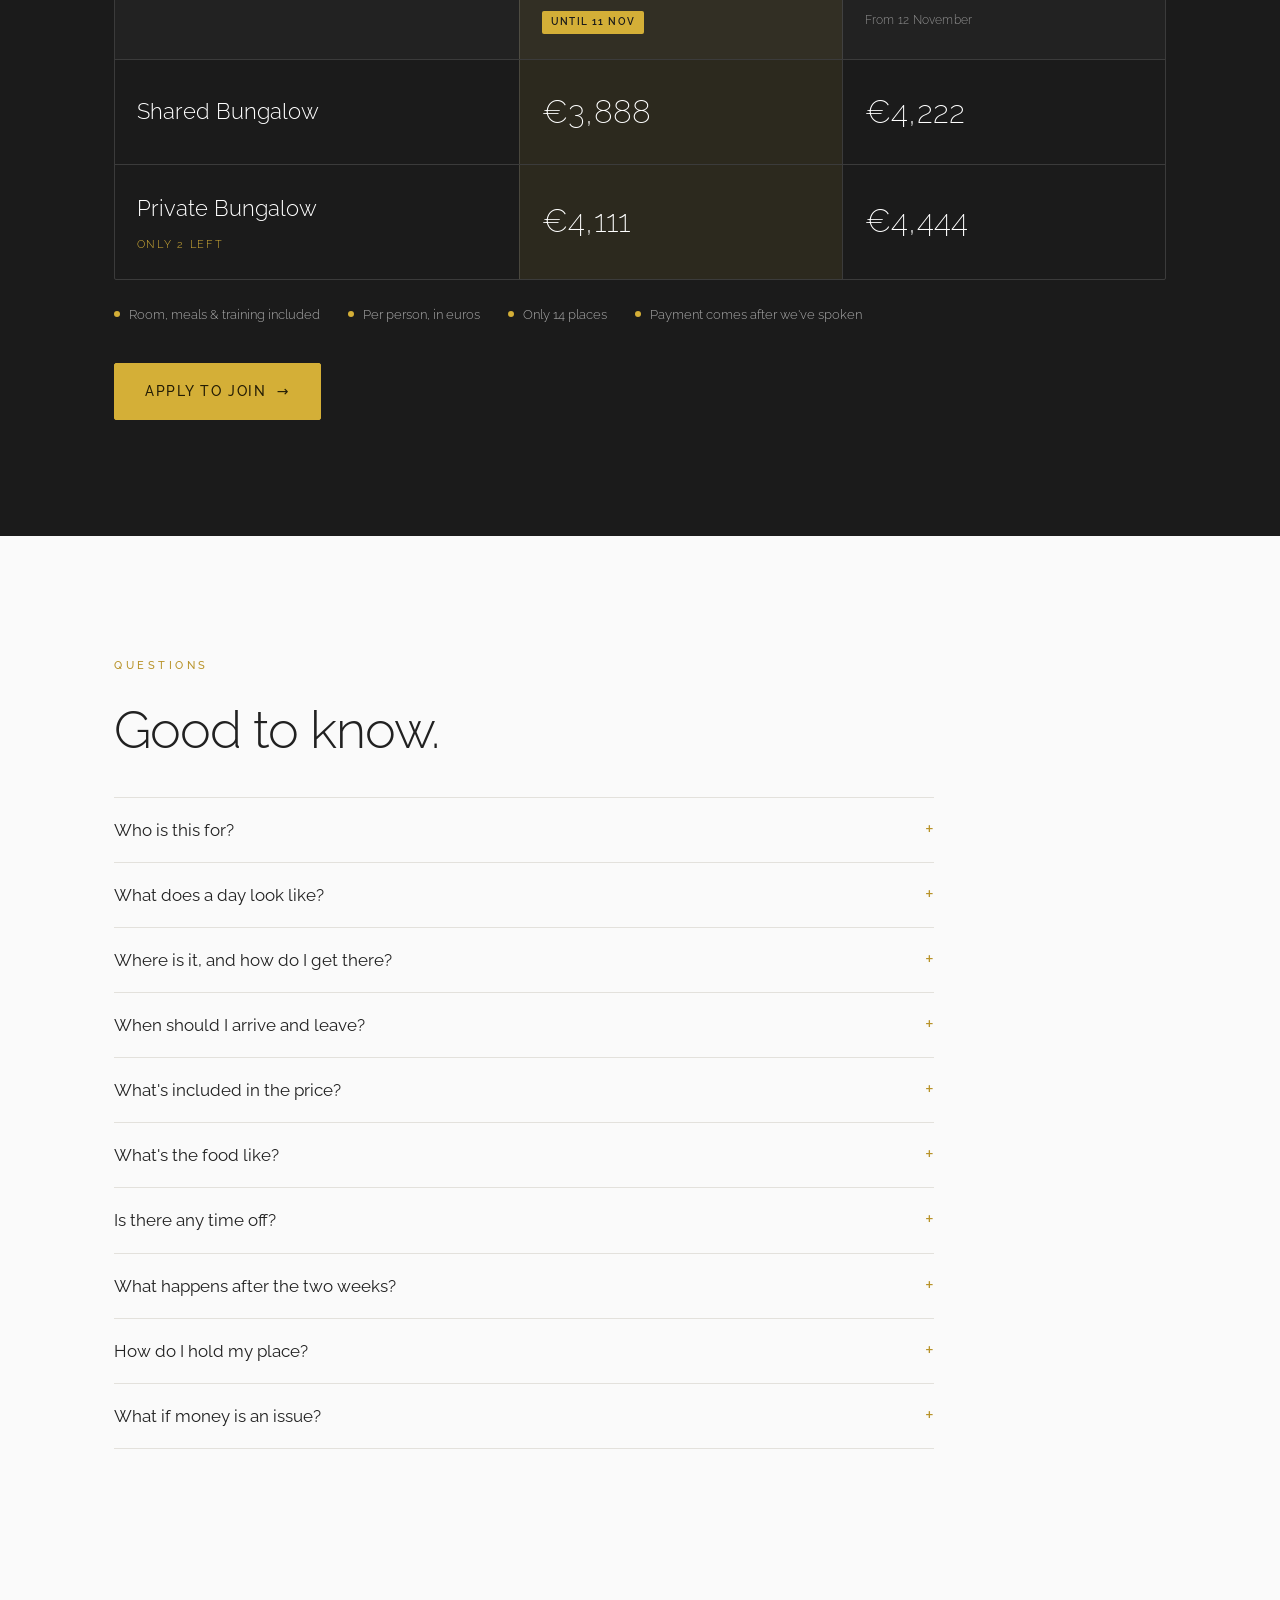
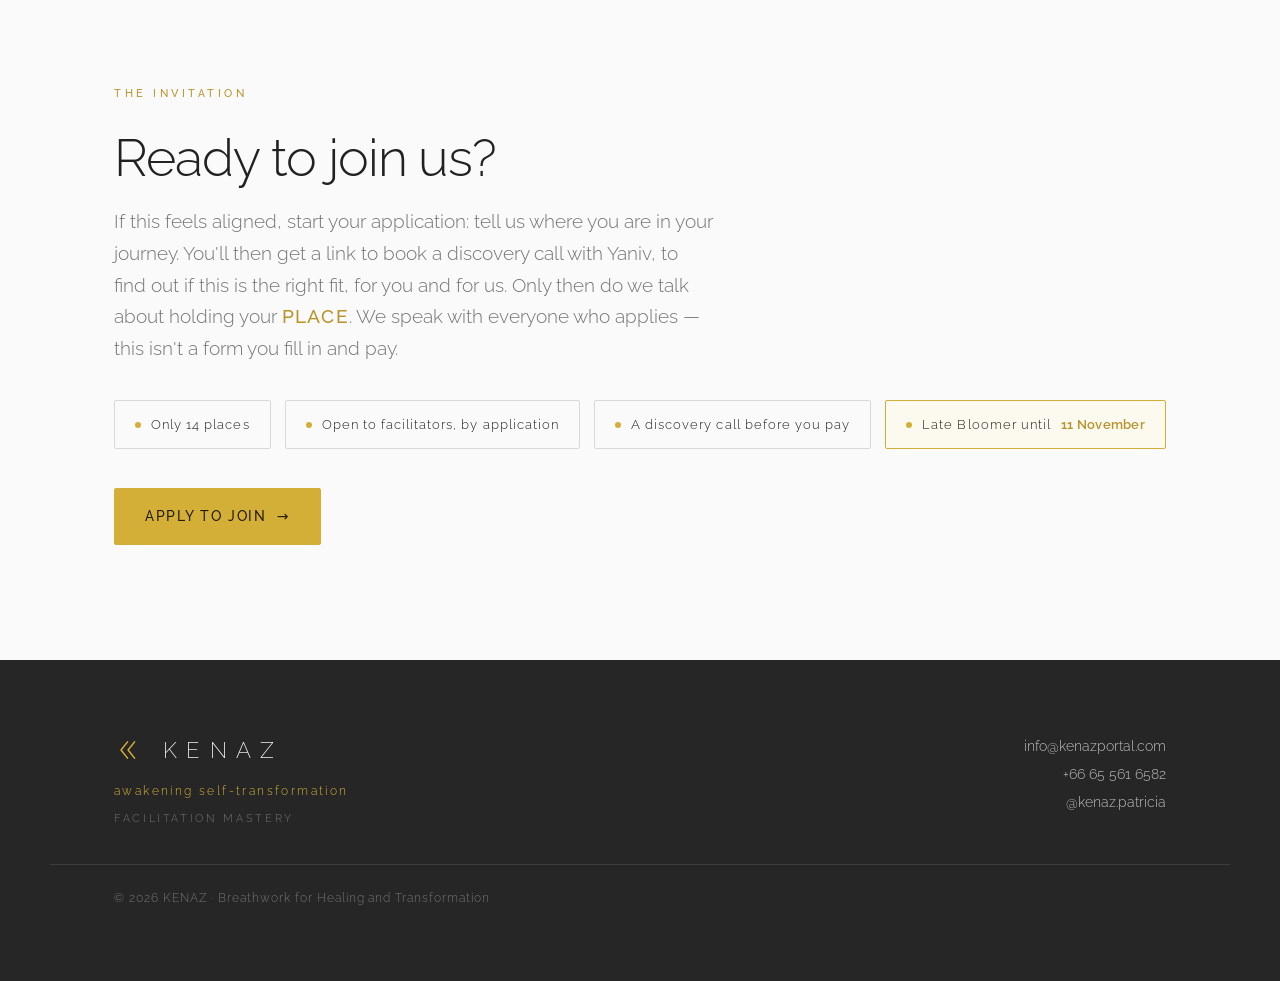
==== commit f8b54a8c: "Change the hero headline to 'Become the facilitator you are meant to be.' Co-Authored-By: Claude Opu" ====
--- a/index.html
+++ b/index.html
@@ -494,7 +494,7 @@
   <div class="hero-inner">
     <div class="hero-col">
       <span class="eyebrow on-dark reveal">For facilitators ready to go deeper · By application</span>
-      <h1 class="reveal d1">Facilitation<br>Mastery.</h1>
+      <h1 class="reveal d1">Become the facilitator you are meant to be.</h1>
       <div class="hero-tags reveal d2"><span class="hero-tag"><span class="dot"></span>Chiang Mai, Thailand <span class="tsep">·</span> 6&ndash;20 January 2027</span></div>
       <p class="sub reveal d2">For those ready to hold bigger groups, lead their own retreats, and go further with their clients than any training has taken them. A place to meet yourself, honestly, as a leader, and to learn to teach what you carry.</p>
       <div class="hero-actions reveal d3">
